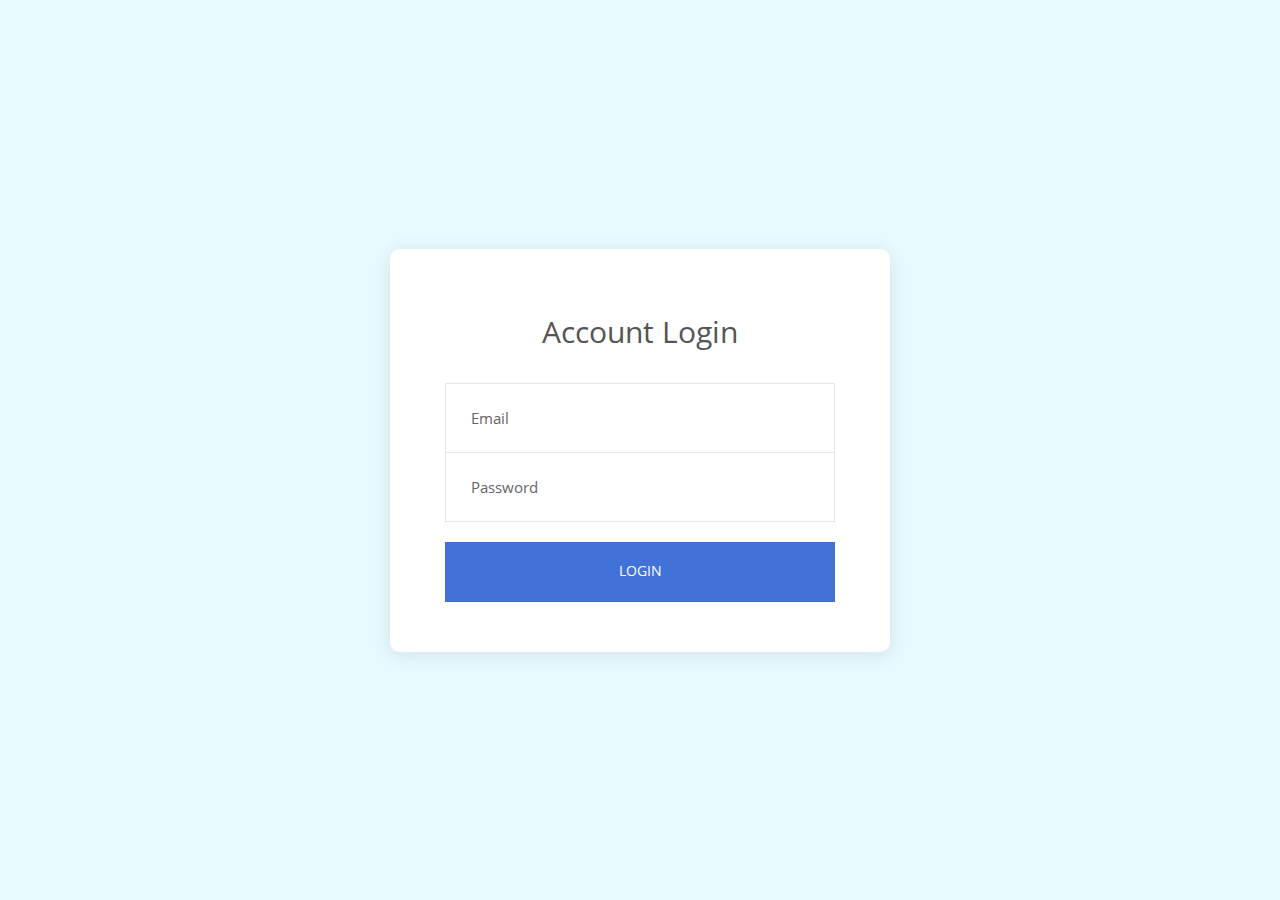
==== src/main/webapp/index.html @ 938eadf8 "login and display timetable  Initial commit" ====
<!DOCTYPE html>
<html lang="en">
<head>
	<title>Login V19</title>
	<meta charset="UTF-8">
	<meta name="viewport" content="width=device-width, initial-scale=1">
	<link rel="icon" type="image/png" href="assets/images/icons/favicon.ico"/>
	<link rel="stylesheet" type="text/css" href="assets/vendor/bootstrap/css/bootstrap.min.css">
<!--===============================================================================================-->
	<link rel="stylesheet" type="text/css" href="assets/fonts/font-awesome-4.7.0/css/font-awesome.min.css">
<!--===============================================================================================-->
	<link rel="stylesheet" type="text/css" href="assets/fonts/Linearicons-Free-v1.0.0/icon-font.min.css">
<!--===============================================================================================-->
	<link rel="stylesheet" type="text/css" href="assets/vendor/animate/animate.css">
<!--===============================================================================================-->	
	<link rel="stylesheet" type="text/css" href="assets/vendor/css-hamburgers/hamburgers.min.css">
<!--===============================================================================================-->
	<link rel="stylesheet" type="text/css" href="assets/vendor/animsition/css/animsition.min.css">
<!--===============================================================================================-->
	<link rel="stylesheet" type="text/css" href="assets/vendor/select2/select2.min.css">
<!--===============================================================================================-->	
	<link rel="stylesheet" type="text/css" href="assets/vendor/daterangepicker/daterangepicker.css">
<!--===============================================================================================-->
	<link rel="stylesheet" type="text/css" href="assets/css/util.css">
	<link rel="stylesheet" type="text/css" href="assets/css/main.css">
<!--===============================================================================================-->
</head>
<body>
	
	<div class="limiter">
		<div class="container-login100">
			<div class="wrap-login100 p-l-55 p-r-55 p-t-65 p-b-50">
				<form class="login100-form validate-form">
					<span class="login100-form-title p-b-33">
						Account Login
					</span>

					<div class="wrap-input100 validate-input" data-validate = "Valid email is required: ex@abc.xyz">
						<input class="input100" type="text" name="email" placeholder="Email">
						<span class="focus-input100-1"></span>
						<span class="focus-input100-2"></span>
					</div>

					<div class="wrap-input100 rs1 validate-input" data-validate="Password is required">
						<input class="input100" type="password" name="pass" placeholder="Password">
						<span class="focus-input100-1"></span>
						<span class="focus-input100-2"></span>
					</div>

					<div class="container-login100-form-btn m-t-20">
						<button class="login100-form-btn" onclick="verify()">
							login
						</button>
					</div>

<!--					<div class="text-center p-t-45 p-b-4">-->
<!--						<span class="txt1">-->
<!--							Forgot-->
<!--						</span>-->

<!--						<a href="#" class="txt2 hov1">-->
<!--							Username / Password?-->
<!--						</a>-->
<!--					</div>-->

<!--					<div class="text-center">-->
<!--						<span class="txt1">-->
<!--							Create an account?-->
<!--						</span>-->

<!--						<a href="#" class="txt2 hov1">-->
<!--							Sign up-->
<!--						</a>-->
<!--					</div>-->
				</form>
			</div>
		</div>
	</div>
	

	
	<script src="assets/vendor/jquery/jquery-3.2.1.min.js"></script>
	<script src="assets/vendor/animsition/js/animsition.min.js"></script>
	<script src="assets/vendor/bootstrap/js/popper.js"></script>
	<script src="assets/vendor/bootstrap/js/bootstrap.min.js"></script>
	<script src="assets/vendor/select2/select2.min.js"></script>
	<script src="assets/vendor/daterangepicker/moment.min.js"></script>
	<script src="assets/vendor/daterangepicker/daterangepicker.js"></script>
	<script src="assets/vendor/countdowntime/countdowntime.js"></script>

	<script src="assets/js/main.js"></script>
	<script src="assets/js/login-validation.js"></script>
</body>
</html>
---- src/main/webapp/assets/fonts/Linearicons-Free-v1.0.0/icon-font.min.css ----
/*
Linearicons Free v1.0.0 - https://linearicons.com/free
By Perxis - https://perxis.com
(c) 2014-2015 Perxis.com
License: https://linearicons.com/free/license
*/
@font-face{font-family:Linearicons-Free;src:url(https://cdn.linearicons.com/free/1.0.0/Linearicons-Free.eot);src:url(https://cdn.linearicons.com/free/1.0.0/Linearicons-Free.eot?#iefix) format('embedded-opentype'),url(https://cdn.linearicons.com/free/1.0.0/Linearicons-Free.woff2) format('woff2'),url(https://cdn.linearicons.com/free/1.0.0/Linearicons-Free.ttf) format('truetype'),url(https://cdn.linearicons.com/free/1.0.0/Linearicons-Free.woff) format('woff'),url(https://cdn.linearicons.com/free/1.0.0/Linearicons-Free.svg#Linearicons-Free) format('svg');font-weight:400;font-style:normal}.lnr{font-family:Linearicons-Free;speak:none;font-style:normal;font-weight:400;font-variant:normal;text-transform:none;line-height:1;-webkit-font-smoothing:antialiased;-moz-osx-font-smoothing:grayscale}.lnr-home:before{content:"\e800"}.lnr-apartment:before{content:"\e801"}.lnr-pencil:before{content:"\e802"}.lnr-magic-wand:before{content:"\e803"}.lnr-drop:before{content:"\e804"}.lnr-lighter:before{content:"\e805"}.lnr-poop:before{content:"\e806"}.lnr-sun:before{content:"\e807"}.lnr-moon:before{content:"\e808"}.lnr-cloud:before{content:"\e809"}.lnr-cloud-upload:before{content:"\e80a"}.lnr-cloud-download:before{content:"\e80b"}.lnr-cloud-sync:before{content:"\e80c"}.lnr-cloud-check:before{content:"\e80d"}.lnr-database:before{content:"\e80e"}.lnr-lock:before{content:"\e80f"}.lnr-cog:before{content:"\e810"}.lnr-trash:before{content:"\e811"}.lnr-dice:before{content:"\e812"}.lnr-heart:before{content:"\e813"}.lnr-star:before{content:"\e814"}.lnr-star-half:before{content:"\e815"}.lnr-star-empty:before{content:"\e816"}.lnr-flag:before{content:"\e817"}.lnr-envelope:before{content:"\e818"}.lnr-paperclip:before{content:"\e819"}.lnr-inbox:before{content:"\e81a"}.lnr-eye:before{content:"\e81b"}.lnr-printer:before{content:"\e81c"}.lnr-file-empty:before{content:"\e81d"}.lnr-file-add:before{content:"\e81e"}.lnr-enter:before{content:"\e81f"}.lnr-exit:before{content:"\e820"}.lnr-graduation-hat:before{content:"\e821"}.lnr-license:before{content:"\e822"}.lnr-music-note:before{content:"\e823"}.lnr-film-play:before{content:"\e824"}.lnr-camera-video:before{content:"\e825"}.lnr-camera:before{content:"\e826"}.lnr-picture:before{content:"\e827"}.lnr-book:before{content:"\e828"}.lnr-bookmark:before{content:"\e829"}.lnr-user:before{content:"\e82a"}.lnr-users:before{content:"\e82b"}.lnr-shirt:before{content:"\e82c"}.lnr-store:before{content:"\e82d"}.lnr-cart:before{content:"\e82e"}.lnr-tag:before{content:"\e82f"}.lnr-phone-handset:before{content:"\e830"}.lnr-phone:before{content:"\e831"}.lnr-pushpin:before{content:"\e832"}.lnr-map-marker:before{content:"\e833"}.lnr-map:before{content:"\e834"}.lnr-location:before{content:"\e835"}.lnr-calendar-full:before{content:"\e836"}.lnr-keyboard:before{content:"\e837"}.lnr-spell-check:before{content:"\e838"}.lnr-screen:before{content:"\e839"}.lnr-smartphone:before{content:"\e83a"}.lnr-tablet:before{content:"\e83b"}.lnr-laptop:before{content:"\e83c"}.lnr-laptop-phone:before{content:"\e83d"}.lnr-power-switch:before{content:"\e83e"}.lnr-bubble:before{content:"\e83f"}.lnr-heart-pulse:before{content:"\e840"}.lnr-construction:before{content:"\e841"}.lnr-pie-chart:before{content:"\e842"}.lnr-chart-bars:before{content:"\e843"}.lnr-gift:before{content:"\e844"}.lnr-diamond:before{content:"\e845"}.lnr-linearicons:before{content:"\e846"}.lnr-dinner:before{content:"\e847"}.lnr-coffee-cup:before{content:"\e848"}.lnr-leaf:before{content:"\e849"}.lnr-paw:before{content:"\e84a"}.lnr-rocket:before{content:"\e84b"}.lnr-briefcase:before{content:"\e84c"}.lnr-bus:before{content:"\e84d"}.lnr-car:before{content:"\e84e"}.lnr-train:before{content:"\e84f"}.lnr-bicycle:before{content:"\e850"}.lnr-wheelchair:before{content:"\e851"}.lnr-select:before{content:"\e852"}.lnr-earth:before{content:"\e853"}.lnr-smile:before{content:"\e854"}.lnr-sad:before{content:"\e855"}.lnr-neutral:before{content:"\e856"}.lnr-mustache:before{content:"\e857"}.lnr-alarm:before{content:"\e858"}.lnr-bullhorn:before{content:"\e859"}.lnr-volume-high:before{content:"\e85a"}.lnr-volume-medium:before{content:"\e85b"}.lnr-volume-low:before{content:"\e85c"}.lnr-volume:before{content:"\e85d"}.lnr-mic:before{content:"\e85e"}.lnr-hourglass:before{content:"\e85f"}.lnr-undo:before{content:"\e860"}.lnr-redo:before{content:"\e861"}.lnr-sync:before{content:"\e862"}.lnr-history:before{content:"\e863"}.lnr-clock:before{content:"\e864"}.lnr-download:before{content:"\e865"}.lnr-upload:before{content:"\e866"}.lnr-enter-down:before{content:"\e867"}.lnr-exit-up:before{content:"\e868"}.lnr-bug:before{content:"\e869"}.lnr-code:before{content:"\e86a"}.lnr-link:before{content:"\e86b"}.lnr-unlink:before{content:"\e86c"}.lnr-thumbs-up:before{content:"\e86d"}.lnr-thumbs-down:before{content:"\e86e"}.lnr-magnifier:before{content:"\e86f"}.lnr-cross:before{content:"\e870"}.lnr-menu:before{content:"\e871"}.lnr-list:before{content:"\e872"}.lnr-chevron-up:before{content:"\e873"}.lnr-chevron-down:before{content:"\e874"}.lnr-chevron-left:before{content:"\e875"}.lnr-chevron-right:before{content:"\e876"}.lnr-arrow-up:before{content:"\e877"}.lnr-arrow-down:before{content:"\e878"}.lnr-arrow-left:before{content:"\e879"}.lnr-arrow-right:before{content:"\e87a"}.lnr-move:before{content:"\e87b"}.lnr-warning:before{content:"\e87c"}.lnr-question-circle:before{content:"\e87d"}.lnr-menu-circle:before{content:"\e87e"}.lnr-checkmark-circle:before{content:"\e87f"}.lnr-cross-circle:before{content:"\e880"}.lnr-plus-circle:before{content:"\e881"}.lnr-circle-minus:before{content:"\e882"}.lnr-arrow-up-circle:before{content:"\e883"}.lnr-arrow-down-circle:before{content:"\e884"}.lnr-arrow-left-circle:before{content:"\e885"}.lnr-arrow-right-circle:before{content:"\e886"}.lnr-chevron-up-circle:before{content:"\e887"}.lnr-chevron-down-circle:before{content:"\e888"}.lnr-chevron-left-circle:before{content:"\e889"}.lnr-chevron-right-circle:before{content:"\e88a"}.lnr-crop:before{content:"\e88b"}.lnr-frame-expand:before{content:"\e88c"}.lnr-frame-contract:before{content:"\e88d"}.lnr-layers:before{content:"\e88e"}.lnr-funnel:before{content:"\e88f"}.lnr-text-format:before{content:"\e890"}.lnr-text-format-remove:before{content:"\e891"}.lnr-text-size:before{content:"\e892"}.lnr-bold:before{content:"\e893"}.lnr-italic:before{content:"\e894"}.lnr-underline:before{content:"\e895"}.lnr-strikethrough:before{content:"\e896"}.lnr-highlight:before{content:"\e897"}.lnr-text-align-left:before{content:"\e898"}.lnr-text-align-center:before{content:"\e899"}.lnr-text-align-right:before{content:"\e89a"}.lnr-text-align-justify:before{content:"\e89b"}.lnr-line-spacing:before{content:"\e89c"}.lnr-indent-increase:before{content:"\e89d"}.lnr-indent-decrease:before{content:"\e89e"}.lnr-pilcrow:before{content:"\e89f"}.lnr-direction-ltr:before{content:"\e8a0"}.lnr-direction-rtl:before{content:"\e8a1"}.lnr-page-break:before{content:"\e8a2"}.lnr-sort-alpha-asc:before{content:"\e8a3"}.lnr-sort-amount-asc:before{content:"\e8a4"}.lnr-hand:before{content:"\e8a5"}.lnr-pointer-up:before{content:"\e8a6"}.lnr-pointer-right:before{content:"\e8a7"}.lnr-pointer-down:before{content:"\e8a8"}.lnr-pointer-left:before{content:"\e8a9"}
---- src/main/webapp/assets/vendor/css-hamburgers/hamburgers.min.css ----
/*!
 * Hamburgers
 * @description Tasty CSS-animated hamburgers
 * @author Jonathan Suh @jonsuh
 * @site https://jonsuh.com/hamburgers
 * @link https://github.com/jonsuh/hamburgers
 */.hamburger{font:inherit;display:inline-block;overflow:visible;margin:0;padding:15px;cursor:pointer;transition-timing-function:linear;transition-duration:.15s;transition-property:opacity,filter;text-transform:none;color:inherit;border:0;background-color:transparent}.hamburger:hover{opacity:.7}.hamburger-box{position:relative;display:inline-block;width:40px;height:24px}.hamburger-inner{top:50%;display:block;margin-top:-2px}.hamburger-inner,.hamburger-inner:after,.hamburger-inner:before{position:absolute;width:40px;height:4px;transition-timing-function:ease;transition-duration:.15s;transition-property:transform;border-radius:4px;background-color:#000}.hamburger-inner:after,.hamburger-inner:before{display:block;content:''}.hamburger-inner:before{top:-10px}.hamburger-inner:after{bottom:-10px}.hamburger--3dx .hamburger-box{perspective:80px}.hamburger--3dx .hamburger-inner{transition:transform .2s cubic-bezier(.645,.045,.355,1),background-color 0s cubic-bezier(.645,.045,.355,1) .1s}.hamburger--3dx .hamburger-inner:after,.hamburger--3dx .hamburger-inner:before{transition:transform 0s cubic-bezier(.645,.045,.355,1) .1s}.hamburger--3dx.is-active .hamburger-inner{transform:rotateY(180deg);background-color:transparent}.hamburger--3dx.is-active .hamburger-inner:before{transform:translate3d(0,10px,0) rotate(45deg)}.hamburger--3dx.is-active .hamburger-inner:after{transform:translate3d(0,-10px,0) rotate(-45deg)}.hamburger--3dx-r .hamburger-box{perspective:80px}.hamburger--3dx-r .hamburger-inner{transition:transform .2s cubic-bezier(.645,.045,.355,1),background-color 0s cubic-bezier(.645,.045,.355,1) .1s}.hamburger--3dx-r .hamburger-inner:after,.hamburger--3dx-r .hamburger-inner:before{transition:transform 0s cubic-bezier(.645,.045,.355,1) .1s}.hamburger--3dx-r.is-active .hamburger-inner{transform:rotateY(-180deg);background-color:transparent}.hamburger--3dx-r.is-active .hamburger-inner:before{transform:translate3d(0,10px,0) rotate(45deg)}.hamburger--3dx-r.is-active .hamburger-inner:after{transform:translate3d(0,-10px,0) rotate(-45deg)}.hamburger--3dy .hamburger-box{perspective:80px}.hamburger--3dy .hamburger-inner{transition:transform .2s cubic-bezier(.645,.045,.355,1),background-color 0s cubic-bezier(.645,.045,.355,1) .1s}.hamburger--3dy .hamburger-inner:after,.hamburger--3dy .hamburger-inner:before{transition:transform 0s cubic-bezier(.645,.045,.355,1) .1s}.hamburger--3dy.is-active .hamburger-inner{transform:rotateX(-180deg);background-color:transparent}.hamburger--3dy.is-active .hamburger-inner:before{transform:translate3d(0,10px,0) rotate(45deg)}.hamburger--3dy.is-active .hamburger-inner:after{transform:translate3d(0,-10px,0) rotate(-45deg)}.hamburger--3dy-r .hamburger-box{perspective:80px}.hamburger--3dy-r .hamburger-inner{transition:transform .2s cubic-bezier(.645,.045,.355,1),background-color 0s cubic-bezier(.645,.045,.355,1) .1s}.hamburger--3dy-r .hamburger-inner:after,.hamburger--3dy-r .hamburger-inner:before{transition:transform 0s cubic-bezier(.645,.045,.355,1) .1s}.hamburger--3dy-r.is-active .hamburger-inner{transform:rotateX(180deg);background-color:transparent}.hamburger--3dy-r.is-active .hamburger-inner:before{transform:translate3d(0,10px,0) rotate(45deg)}.hamburger--3dy-r.is-active .hamburger-inner:after{transform:translate3d(0,-10px,0) rotate(-45deg)}.hamburger--arrow.is-active .hamburger-inner:before{transform:translate3d(-8px,0,0) rotate(-45deg) scaleX(.7)}.hamburger--arrow.is-active .hamburger-inner:after{transform:translate3d(-8px,0,0) rotate(45deg) scaleX(.7)}.hamburger--arrow-r.is-active .hamburger-inner:before{transform:translate3d(8px,0,0) rotate(45deg) scaleX(.7)}.hamburger--arrow-r.is-active .hamburger-inner:after{transform:translate3d(8px,0,0) rotate(-45deg) scaleX(.7)}.hamburger--arrowalt .hamburger-inner:before{transition:top .1s ease .15s,transform .15s cubic-bezier(.165,.84,.44,1)}.hamburger--arrowalt .hamburger-inner:after{transition:bottom .1s ease .15s,transform .15s cubic-bezier(.165,.84,.44,1)}.hamburger--arrowalt.is-active .hamburger-inner:before{top:0;transition:top .1s ease,transform .15s cubic-bezier(.895,.03,.685,.22) .1s;transform:translate3d(-8px,-10px,0) rotate(-45deg) scaleX(.7)}.hamburger--arrowalt.is-active .hamburger-inner:after{bottom:0;transition:bottom .1s ease,transform .15s cubic-bezier(.895,.03,.685,.22) .1s;transform:translate3d(-8px,10px,0) rotate(45deg) scaleX(.7)}.hamburger--arrowalt-r .hamburger-inner:before{transition:top .1s ease .15s,transform .15s cubic-bezier(.165,.84,.44,1)}.hamburger--arrowalt-r .hamburger-inner:after{transition:bottom .1s ease .15s,transform .15s cubic-bezier(.165,.84,.44,1)}.hamburger--arrowalt-r.is-active .hamburger-inner:before{top:0;transition:top .1s ease,transform .15s cubic-bezier(.895,.03,.685,.22) .1s;transform:translate3d(8px,-10px,0) rotate(45deg) scaleX(.7)}.hamburger--arrowalt-r.is-active .hamburger-inner:after{bottom:0;transition:bottom .1s ease,transform .15s cubic-bezier(.895,.03,.685,.22) .1s;transform:translate3d(8px,10px,0) rotate(-45deg) scaleX(.7)}.hamburger--boring .hamburger-inner,.hamburger--boring .hamburger-inner:after,.hamburger--boring .hamburger-inner:before{transition-property:none}.hamburger--boring.is-active .hamburger-inner{transform:rotate(45deg)}.hamburger--boring.is-active .hamburger-inner:before{top:0;opacity:0}.hamburger--boring.is-active .hamburger-inner:after{bottom:0;transform:rotate(-90deg)}.hamburger--collapse .hamburger-inner{top:auto;bottom:0;transition-delay:.15s;transition-timing-function:cubic-bezier(.55,.055,.675,.19);transition-duration:.15s}.hamburger--collapse .hamburger-inner:after{top:-20px;transition:top .3s cubic-bezier(.33333,.66667,.66667,1) .3s,opacity .1s linear}.hamburger--collapse .hamburger-inner:before{transition:top .12s cubic-bezier(.33333,.66667,.66667,1) .3s,transform .15s cubic-bezier(.55,.055,.675,.19)}.hamburger--collapse.is-active .hamburger-inner{transition-delay:.32s;transition-timing-function:cubic-bezier(.215,.61,.355,1);transform:translate3d(0,-10px,0) rotate(-45deg)}.hamburger--collapse.is-active .hamburger-inner:after{top:0;transition:top .3s cubic-bezier(.33333,0,.66667,.33333),opacity .1s linear .27s;opacity:0}.hamburger--collapse.is-active .hamburger-inner:before{top:0;transition:top .12s cubic-bezier(.33333,0,.66667,.33333) .18s,transform .15s cubic-bezier(.215,.61,.355,1) .42s;transform:rotate(-90deg)}.hamburger--collapse-r .hamburger-inner{top:auto;bottom:0;transition-delay:.15s;transition-timing-function:cubic-bezier(.55,.055,.675,.19);transition-duration:.15s}.hamburger--collapse-r .hamburger-inner:after{top:-20px;transition:top .3s cubic-bezier(.33333,.66667,.66667,1) .3s,opacity .1s linear}.hamburger--collapse-r .hamburger-inner:before{transition:top .12s cubic-bezier(.33333,.66667,.66667,1) .3s,transform .15s cubic-bezier(.55,.055,.675,.19)}.hamburger--collapse-r.is-active .hamburger-inner{transition-delay:.32s;transition-timing-function:cubic-bezier(.215,.61,.355,1);transform:translate3d(0,-10px,0) rotate(45deg)}.hamburger--collapse-r.is-active .hamburger-inner:after{top:0;transition:top .3s cubic-bezier(.33333,0,.66667,.33333),opacity .1s linear .27s;opacity:0}.hamburger--collapse-r.is-active .hamburger-inner:before{top:0;transition:top .12s cubic-bezier(.33333,0,.66667,.33333) .18s,transform .15s cubic-bezier(.215,.61,.355,1) .42s;transform:rotate(90deg)}.hamburger--elastic .hamburger-inner{top:2px;transition-timing-function:cubic-bezier(.68,-.55,.265,1.55);transition-duration:.4s}.hamburger--elastic .hamburger-inner:before{top:10px;transition:opacity .15s ease .4s}.hamburger--elastic .hamburger-inner:after{top:20px;transition:transform .4s cubic-bezier(.68,-.55,.265,1.55)}.hamburger--elastic.is-active .hamburger-inner{transition-delay:.1s;transform:translate3d(0,10px,0) rotate(135deg)}.hamburger--elastic.is-active .hamburger-inner:before{transition-delay:0s;opacity:0}.hamburger--elastic.is-active .hamburger-inner:after{transition-delay:.1s;transform:translate3d(0,-20px,0) rotate(-270deg)}.hamburger--elastic-r .hamburger-inner{top:2px;transition-timing-function:cubic-bezier(.68,-.55,.265,1.55);transition-duration:.4s}.hamburger--elastic-r .hamburger-inner:before{top:10px;transition:opacity .15s ease .4s}.hamburger--elastic-r .hamburger-inner:after{top:20px;transition:transform .4s cubic-bezier(.68,-.55,.265,1.55)}.hamburger--elastic-r.is-active .hamburger-inner{transition-delay:.1s;transform:translate3d(0,10px,0) rotate(-135deg)}.hamburger--elastic-r.is-active .hamburger-inner:before{transition-delay:0s;opacity:0}.hamburger--elastic-r.is-active .hamburger-inner:after{transition-delay:.1s;transform:translate3d(0,-20px,0) rotate(270deg)}.hamburger--emphatic{overflow:hidden}.hamburger--emphatic .hamburger-inner{transition:background-color .2s ease-in .25s}.hamburger--emphatic .hamburger-inner:before{left:0;transition:transform .2s cubic-bezier(.6,.04,.98,.335),top .05s linear .2s,left .2s ease-in .25s}.hamburger--emphatic .hamburger-inner:after{top:10px;right:0;transition:transform .2s cubic-bezier(.6,.04,.98,.335),top .05s linear .2s,right .2s ease-in .25s}.hamburger--emphatic.is-active .hamburger-inner{transition-delay:0s;transition-timing-function:ease-out;background-color:transparent}.hamburger--emphatic.is-active .hamburger-inner:before{top:-80px;left:-80px;transition:left .2s ease-out,top .05s linear .2s,transform .2s cubic-bezier(.075,.82,.165,1) .25s;transform:translate3d(80px,80px,0) rotate(45deg)}.hamburger--emphatic.is-active .hamburger-inner:after{top:-80px;right:-80px;transition:right .2s ease-out,top .05s linear .2s,transform .2s cubic-bezier(.075,.82,.165,1) .25s;transform:translate3d(-80px,80px,0) rotate(-45deg)}.hamburger--emphatic-r{overflow:hidden}.hamburger--emphatic-r .hamburger-inner{transition:background-color .2s ease-in .25s}.hamburger--emphatic-r .hamburger-inner:before{left:0;transition:transform .2s cubic-bezier(.6,.04,.98,.335),top .05s linear .2s,left .2s ease-in .25s}.hamburger--emphatic-r .hamburger-inner:after{top:10px;right:0;transition:transform .2s cubic-bezier(.6,.04,.98,.335),top .05s linear .2s,right .2s ease-in .25s}.hamburger--emphatic-r.is-active .hamburger-inner{transition-delay:0s;transition-timing-function:ease-out;background-color:transparent}.hamburger--emphatic-r.is-active .hamburger-inner:before{top:80px;left:-80px;transition:left .2s ease-out,top .05s linear .2s,transform .2s cubic-bezier(.075,.82,.165,1) .25s;transform:translate3d(80px,-80px,0) rotate(-45deg)}.hamburger--emphatic-r.is-active .hamburger-inner:after{top:80px;right:-80px;transition:right .2s ease-out,top .05s linear .2s,transform .2s cubic-bezier(.075,.82,.165,1) .25s;transform:translate3d(-80px,-80px,0) rotate(45deg)}.hamburger--slider .hamburger-inner{top:2px}.hamburger--slider .hamburger-inner:before{top:10px;transition-timing-function:ease;transition-duration:.2s;transition-property:transform,opacity}.hamburger--slider .hamburger-inner:after{top:20px}.hamburger--slider.is-active .hamburger-inner{transform:translate3d(0,10px,0) rotate(45deg)}.hamburger--slider.is-active .hamburger-inner:before{transform:rotate(-45deg) translate3d(-5.71429px,-6px,0);opacity:0}.hamburger--slider.is-active .hamburger-inner:after{transform:translate3d(0,-20px,0) rotate(-90deg)}.hamburger--slider-r .hamburger-inner{top:2px}.hamburger--slider-r .hamburger-inner:before{top:10px;transition-timing-function:ease;transition-duration:.2s;transition-property:transform,opacity}.hamburger--slider-r .hamburger-inner:after{top:20px}.hamburger--slider-r.is-active .hamburger-inner{transform:translate3d(0,10px,0) rotate(-45deg)}.hamburger--slider-r.is-active .hamburger-inner:before{transform:rotate(45deg) translate3d(5.71429px,-6px,0);opacity:0}.hamburger--slider-r.is-active .hamburger-inner:after{transform:translate3d(0,-20px,0) rotate(90deg)}.hamburger--spring .hamburger-inner{top:2px;transition:background-color 0s linear .15s}.hamburger--spring .hamburger-inner:before{top:10px;transition:top .12s cubic-bezier(.33333,.66667,.66667,1) .3s,transform .15s cubic-bezier(.55,.055,.675,.19)}.hamburger--spring .hamburger-inner:after{top:20px;transition:top .3s cubic-bezier(.33333,.66667,.66667,1) .3s,transform .15s cubic-bezier(.55,.055,.675,.19)}.hamburger--spring.is-active .hamburger-inner{transition-delay:.32s;background-color:transparent}.hamburger--spring.is-active .hamburger-inner:before{top:0;transition:top .12s cubic-bezier(.33333,0,.66667,.33333) .18s,transform .15s cubic-bezier(.215,.61,.355,1) .32s;transform:translate3d(0,10px,0) rotate(45deg)}.hamburger--spring.is-active .hamburger-inner:after{top:0;transition:top .3s cubic-bezier(.33333,0,.66667,.33333),transform .15s cubic-bezier(.215,.61,.355,1) .32s;transform:translate3d(0,10px,0) rotate(-45deg)}.hamburger--spring-r .hamburger-inner{top:auto;bottom:0;transition-delay:0s;transition-timing-function:cubic-bezier(.55,.055,.675,.19);transition-duration:.15s}.hamburger--spring-r .hamburger-inner:after{top:-20px;transition:top .3s cubic-bezier(.33333,.66667,.66667,1) .3s,opacity 0s linear}.hamburger--spring-r .hamburger-inner:before{transition:top .12s cubic-bezier(.33333,.66667,.66667,1) .3s,transform .15s cubic-bezier(.55,.055,.675,.19)}.hamburger--spring-r.is-active .hamburger-inner{transition-delay:.32s;transition-timing-function:cubic-bezier(.215,.61,.355,1);transform:translate3d(0,-10px,0) rotate(-45deg)}.hamburger--spring-r.is-active .hamburger-inner:after{top:0;transition:top .3s cubic-bezier(.33333,0,.66667,.33333),opacity 0s linear .32s;opacity:0}.hamburger--spring-r.is-active .hamburger-inner:before{top:0;transition:top .12s cubic-bezier(.33333,0,.66667,.33333) .18s,transform .15s cubic-bezier(.215,.61,.355,1) .32s;transform:rotate(90deg)}.hamburger--stand .hamburger-inner{transition:transform .1s cubic-bezier(.55,.055,.675,.19) .22s,background-color 0s linear .1s}.hamburger--stand .hamburger-inner:before{transition:top .1s ease-in .1s,transform .1s cubic-bezier(.55,.055,.675,.19) 0s}.hamburger--stand .hamburger-inner:after{transition:bottom .1s ease-in .1s,transform .1s cubic-bezier(.55,.055,.675,.19) 0s}.hamburger--stand.is-active .hamburger-inner{transition:transform .1s cubic-bezier(.215,.61,.355,1) 0s,background-color 0s linear .22s;transform:rotate(90deg);background-color:transparent}.hamburger--stand.is-active .hamburger-inner:before{top:0;transition:top .1s ease-out .12s,transform .1s cubic-bezier(.215,.61,.355,1) .22s;transform:rotate(-45deg)}.hamburger--stand.is-active .hamburger-inner:after{bottom:0;transition:bottom .1s ease-out .12s,transform .1s cubic-bezier(.215,.61,.355,1) .22s;transform:rotate(45deg)}.hamburger--stand-r .hamburger-inner{transition:transform .1s cubic-bezier(.55,.055,.675,.19) .22s,background-color 0s linear .1s}.hamburger--stand-r .hamburger-inner:before{transition:top .1s ease-in .1s,transform .1s cubic-bezier(.55,.055,.675,.19) 0s}.hamburger--stand-r .hamburger-inner:after{transition:bottom .1s ease-in .1s,transform .1s cubic-bezier(.55,.055,.675,.19) 0s}.hamburger--stand-r.is-active .hamburger-inner{transition:transform .1s cubic-bezier(.215,.61,.355,1) 0s,background-color 0s linear .22s;transform:rotate(-90deg);background-color:transparent}.hamburger--stand-r.is-active .hamburger-inner:before{top:0;transition:top .1s ease-out .12s,transform .1s cubic-bezier(.215,.61,.355,1) .22s;transform:rotate(-45deg)}.hamburger--stand-r.is-active .hamburger-inner:after{bottom:0;transition:bottom .1s ease-out .12s,transform .1s cubic-bezier(.215,.61,.355,1) .22s;transform:rotate(45deg)}.hamburger--spin .hamburger-inner{transition-timing-function:cubic-bezier(.55,.055,.675,.19);transition-duration:.3s}.hamburger--spin .hamburger-inner:before{transition:top .1s ease-in .34s,opacity .1s ease-in}.hamburger--spin .hamburger-inner:after{transition:bottom .1s ease-in .34s,transform .3s cubic-bezier(.55,.055,.675,.19)}.hamburger--spin.is-active .hamburger-inner{transition-delay:.14s;transition-timing-function:cubic-bezier(.215,.61,.355,1);transform:rotate(225deg)}.hamburger--spin.is-active .hamburger-inner:before{top:0;transition:top .1s ease-out,opacity .1s ease-out .14s;opacity:0}.hamburger--spin.is-active .hamburger-inner:after{bottom:0;transition:bottom .1s ease-out,transform .3s cubic-bezier(.215,.61,.355,1) .14s;transform:rotate(-90deg)}.hamburger--spin-r .hamburger-inner{transition-timing-function:cubic-bezier(.55,.055,.675,.19);transition-duration:.3s}.hamburger--spin-r .hamburger-inner:before{transition:top .1s ease-in .34s,opacity .1s ease-in}.hamburger--spin-r .hamburger-inner:after{transition:bottom .1s ease-in .34s,transform .3s cubic-bezier(.55,.055,.675,.19)}.hamburger--spin-r.is-active .hamburger-inner{transition-delay:.14s;transition-timing-function:cubic-bezier(.215,.61,.355,1);transform:rotate(-225deg)}.hamburger--spin-r.is-active .hamburger-inner:before{top:0;transition:top .1s ease-out,opacity .1s ease-out .14s;opacity:0}.hamburger--spin-r.is-active .hamburger-inner:after{bottom:0;transition:bottom .1s ease-out,transform .3s cubic-bezier(.215,.61,.355,1) .14s;transform:rotate(90deg)}.hamburger--squeeze .hamburger-inner{transition-timing-function:cubic-bezier(.55,.055,.675,.19);transition-duration:.1s}.hamburger--squeeze .hamburger-inner:before{transition:top .1s ease .14s,opacity .1s ease}.hamburger--squeeze .hamburger-inner:after{transition:bottom .1s ease .14s,transform .1s cubic-bezier(.55,.055,.675,.19)}.hamburger--squeeze.is-active .hamburger-inner{transition-delay:.14s;transition-timing-function:cubic-bezier(.215,.61,.355,1);transform:rotate(45deg)}.hamburger--squeeze.is-active .hamburger-inner:before{top:0;transition:top .1s ease,opacity .1s ease .14s;opacity:0}.hamburger--squeeze.is-active .hamburger-inner:after{bottom:0;transition:bottom .1s ease,transform .1s cubic-bezier(.215,.61,.355,1) .14s;transform:rotate(-90deg)}.hamburger--vortex .hamburger-inner{transition-timing-function:cubic-bezier(.19,1,.22,1);transition-duration:.3s}.hamburger--vortex .hamburger-inner:after,.hamburger--vortex .hamburger-inner:before{transition-delay:.1s;transition-timing-function:linear;transition-duration:0s}.hamburger--vortex .hamburger-inner:before{transition-property:top,opacity}.hamburger--vortex .hamburger-inner:after{transition-property:bottom,transform}.hamburger--vortex.is-active .hamburger-inner{transition-timing-function:cubic-bezier(.19,1,.22,1);transform:rotate(765deg)}.hamburger--vortex.is-active .hamburger-inner:after,.hamburger--vortex.is-active .hamburger-inner:before{transition-delay:0s}.hamburger--vortex.is-active .hamburger-inner:before{top:0;opacity:0}.hamburger--vortex.is-active .hamburger-inner:after{bottom:0;transform:rotate(90deg)}.hamburger--vortex-r .hamburger-inner{transition-timing-function:cubic-bezier(.19,1,.22,1);transition-duration:.3s}.hamburger--vortex-r .hamburger-inner:after,.hamburger--vortex-r .hamburger-inner:before{transition-delay:.1s;transition-timing-function:linear;transition-duration:0s}.hamburger--vortex-r .hamburger-inner:before{transition-property:top,opacity}.hamburger--vortex-r .hamburger-inner:after{transition-property:bottom,transform}.hamburger--vortex-r.is-active .hamburger-inner{transition-timing-function:cubic-bezier(.19,1,.22,1);transform:rotate(-765deg)}.hamburger--vortex-r.is-active .hamburger-inner:after,.hamburger--vortex-r.is-active .hamburger-inner:before{transition-delay:0s}.hamburger--vortex-r.is-active .hamburger-inner:before{top:0;opacity:0}.hamburger--vortex-r.is-active .hamburger-inner:after{bottom:0;transform:rotate(-90deg)}
---- src/main/webapp/assets/vendor/daterangepicker/daterangepicker.css ----
.daterangepicker {
  position: absolute;
  color: inherit;
  background-color: #fff;
  border-radius: 4px;
  width: 278px;
  padding: 4px;
  margin-top: 1px;
  top: 100px;
  left: 20px;
  /* Calendars */ }
  .daterangepicker:before, .daterangepicker:after {
    position: absolute;
    display: inline-block;
    border-bottom-color: rgba(0, 0, 0, 0.2);
    content: ''; }
  .daterangepicker:before {
    top: -7px;
    border-right: 7px solid transparent;
    border-left: 7px solid transparent;
    border-bottom: 7px solid #ccc; }
  .daterangepicker:after {
    top: -6px;
    border-right: 6px solid transparent;
    border-bottom: 6px solid #fff;
    border-left: 6px solid transparent; }
  .daterangepicker.opensleft:before {
    right: 9px; }
  .daterangepicker.opensleft:after {
    right: 10px; }
  .daterangepicker.openscenter:before {
    left: 0;
    right: 0;
    width: 0;
    margin-left: auto;
    margin-right: auto; }
  .daterangepicker.openscenter:after {
    left: 0;
    right: 0;
    width: 0;
    margin-left: auto;
    margin-right: auto; }
  .daterangepicker.opensright:before {
    left: 9px; }
  .daterangepicker.opensright:after {
    left: 10px; }
  .daterangepicker.dropup {
    margin-top: -5px; }
    .daterangepicker.dropup:before {
      top: initial;
      bottom: -7px;
      border-bottom: initial;
      border-top: 7px solid #ccc; }
    .daterangepicker.dropup:after {
      top: initial;
      bottom: -6px;
      border-bottom: initial;
      border-top: 6px solid #fff; }
  .daterangepicker.dropdown-menu {
    max-width: none;
    z-index: 3001; }
  .daterangepicker.single .ranges, .daterangepicker.single .calendar {
    float: none; }
  .daterangepicker.show-calendar .calendar {
    display: block; }
  .daterangepicker .calendar {
    display: none;
    max-width: 270px;
    margin: 4px; }
    .daterangepicker .calendar.single .calendar-table {
      border: none; }
    .daterangepicker .calendar th, .daterangepicker .calendar td {
      white-space: nowrap;
      text-align: center;
      min-width: 32px; }
  .daterangepicker .calendar-table {
    border: 1px solid #fff;
    padding: 4px;
    border-radius: 4px;
    background-color: #fff; }
  .daterangepicker table {
    width: 100%;
    margin: 0; }
  .daterangepicker td, .daterangepicker th {
    text-align: center;
    width: 20px;
    height: 20px;
    border-radius: 4px;
    border: 1px solid transparent;
    white-space: nowrap;
    cursor: pointer; }
    .daterangepicker td.available:hover, .daterangepicker th.available:hover {
      background-color: #eee;
      border-color: transparent;
      color: inherit; }
    .daterangepicker td.week, .daterangepicker th.week {
      font-size: 80%;
      color: #ccc; }
  .daterangepicker td.off, .daterangepicker td.off.in-range, .daterangepicker td.off.start-date, .daterangepicker td.off.end-date {
    background-color: #fff;
    border-color: transparent;
    color: #999; }
  .daterangepicker td.in-range {
    background-color: #ebf4f8;
    border-color: transparent;
    color: #000;
    border-radius: 0; }
  .daterangepicker td.start-date {
    border-radius: 4px 0 0 4px; }
  .daterangepicker td.end-date {
    border-radius: 0 4px 4px 0; }
  .daterangepicker td.start-date.end-date {
    border-radius: 4px; }
  .daterangepicker td.active, .daterangepicker td.active:hover {
    background-color: #357ebd;
    border-color: transparent;
    color: #fff; }
  .daterangepicker th.month {
    width: auto; }
  .daterangepicker td.disabled, .daterangepicker option.disabled {
    color: #999;
    cursor: not-allowed;
    text-decoration: line-through; }
  .daterangepicker select.monthselect, .daterangepicker select.yearselect {
    font-size: 12px;
    padding: 1px;
    height: auto;
    margin: 0;
    cursor: default; }
  .daterangepicker select.monthselect {
    margin-right: 2%;
    width: 56%; }
  .daterangepicker select.yearselect {
    width: 40%; }
  .daterangepicker select.hourselect, .daterangepicker select.minuteselect, .daterangepicker select.secondselect, .daterangepicker select.ampmselect {
    width: 50px;
    margin-bottom: 0; }
  .daterangepicker .input-mini {
    border: 1px solid #ccc;
    border-radius: 4px;
    color: #555;
    height: 30px;
    line-height: 30px;
    display: block;
    vertical-align: middle;
    margin: 0 0 5px 0;
    padding: 0 6px 0 28px;
    width: 100%; }
    .daterangepicker .input-mini.active {
      border: 1px solid #08c;
      border-radius: 4px; }
  .daterangepicker .daterangepicker_input {
    position: relative; }
    .daterangepicker .daterangepicker_input i {
      position: absolute;
      left: 8px;
      top: 8px; }
  .daterangepicker.rtl .input-mini {
    padding-right: 28px;
    padding-left: 6px; }
  .daterangepicker.rtl .daterangepicker_input i {
    left: auto;
    right: 8px; }
  .daterangepicker .calendar-time {
    text-align: center;
    margin: 5px auto;
    line-height: 30px;
    position: relative;
    padding-left: 28px; }
    .daterangepicker .calendar-time select.disabled {
      color: #ccc;
      cursor: not-allowed; }

.ranges {
  font-size: 11px;
  float: none;
  margin: 4px;
  text-align: left; }
  .ranges ul {
    list-style: none;
    margin: 0 auto;
    padding: 0;
    width: 100%; }
  .ranges li {
    font-size: 13px;
    background-color: #f5f5f5;
    border: 1px solid #f5f5f5;
    border-radius: 4px;
    color: #08c;
    padding: 3px 12px;
    margin-bottom: 8px;
    cursor: pointer; }
    .ranges li:hover {
      background-color: #08c;
      border: 1px solid #08c;
      color: #fff; }
    .ranges li.active {
      background-color: #08c;
      border: 1px solid #08c;
      color: #fff; }

/*  Larger Screen Styling */
@media (min-width: 564px) {
  .daterangepicker {
    width: auto; }
    .daterangepicker .ranges ul {
      width: 160px; }
    .daterangepicker.single .ranges ul {
      width: 100%; }
    .daterangepicker.single .calendar.left {
      clear: none; }
    .daterangepicker.single.ltr .ranges, .daterangepicker.single.ltr .calendar {
      float: left; }
    .daterangepicker.single.rtl .ranges, .daterangepicker.single.rtl .calendar {
      float: right; }
    .daterangepicker.ltr {
      direction: ltr;
      text-align: left; }
      .daterangepicker.ltr .calendar.left {
        clear: left;
        margin-right: 0; }
        .daterangepicker.ltr .calendar.left .calendar-table {
          border-right: none;
          border-top-right-radius: 0;
          border-bottom-right-radius: 0; }
      .daterangepicker.ltr .calendar.right {
        margin-left: 0; }
        .daterangepicker.ltr .calendar.right .calendar-table {
          border-left: none;
          border-top-left-radius: 0;
          border-bottom-left-radius: 0; }
      .daterangepicker.ltr .left .daterangepicker_input {
        padding-right: 12px; }
      .daterangepicker.ltr .calendar.left .calendar-table {
        padding-right: 12px; }
      .daterangepicker.ltr .ranges, .daterangepicker.ltr .calendar {
        float: left; }
    .daterangepicker.rtl {
      direction: rtl;
      text-align: right; }
      .daterangepicker.rtl .calendar.left {
        clear: right;
        margin-left: 0; }
        .daterangepicker.rtl .calendar.left .calendar-table {
          border-left: none;
          border-top-left-radius: 0;
          border-bottom-left-radius: 0; }
      .daterangepicker.rtl .calendar.right {
        margin-right: 0; }
        .daterangepicker.rtl .calendar.right .calendar-table {
          border-right: none;
          border-top-right-radius: 0;
          border-bottom-right-radius: 0; }
      .daterangepicker.rtl .left .daterangepicker_input {
        padding-left: 12px; }
      .daterangepicker.rtl .calendar.left .calendar-table {
        padding-left: 12px; }
      .daterangepicker.rtl .ranges, .daterangepicker.rtl .calendar {
        text-align: right;
        float: right; } }
@media (min-width: 730px) {
  .daterangepicker .ranges {
    width: auto; }
  .daterangepicker.ltr .ranges {
    float: left; }
  .daterangepicker.rtl .ranges {
    float: right; }
  .daterangepicker .calendar.left {
    clear: none !important; } }
---- src/main/webapp/assets/css/util.css ----
/*[ FONT SIZE ]
///////////////////////////////////////////////////////////
*/
.fs-1 {font-size: 1px;}
.fs-2 {font-size: 2px;}
.fs-3 {font-size: 3px;}
.fs-4 {font-size: 4px;}
.fs-5 {font-size: 5px;}
.fs-6 {font-size: 6px;}
.fs-7 {font-size: 7px;}
.fs-8 {font-size: 8px;}
.fs-9 {font-size: 9px;}
.fs-10 {font-size: 10px;}
.fs-11 {font-size: 11px;}
.fs-12 {font-size: 12px;}
.fs-13 {font-size: 13px;}
.fs-14 {font-size: 14px;}
.fs-15 {font-size: 15px;}
.fs-16 {font-size: 16px;}
.fs-17 {font-size: 17px;}
.fs-18 {font-size: 18px;}
.fs-19 {font-size: 19px;}
.fs-20 {font-size: 20px;}
.fs-21 {font-size: 21px;}
.fs-22 {font-size: 22px;}
.fs-23 {font-size: 23px;}
.fs-24 {font-size: 24px;}
.fs-25 {font-size: 25px;}
.fs-26 {font-size: 26px;}
.fs-27 {font-size: 27px;}
.fs-28 {font-size: 28px;}
.fs-29 {font-size: 29px;}
.fs-30 {font-size: 30px;}
.fs-31 {font-size: 31px;}
.fs-32 {font-size: 32px;}
.fs-33 {font-size: 33px;}
.fs-34 {font-size: 34px;}
.fs-35 {font-size: 35px;}
.fs-36 {font-size: 36px;}
.fs-37 {font-size: 37px;}
.fs-38 {font-size: 38px;}
.fs-39 {font-size: 39px;}
.fs-40 {font-size: 40px;}
.fs-41 {font-size: 41px;}
.fs-42 {font-size: 42px;}
.fs-43 {font-size: 43px;}
.fs-44 {font-size: 44px;}
.fs-45 {font-size: 45px;}
.fs-46 {font-size: 46px;}
.fs-47 {font-size: 47px;}
.fs-48 {font-size: 48px;}
.fs-49 {font-size: 49px;}
.fs-50 {font-size: 50px;}
.fs-51 {font-size: 51px;}
.fs-52 {font-size: 52px;}
.fs-53 {font-size: 53px;}
.fs-54 {font-size: 54px;}
.fs-55 {font-size: 55px;}
.fs-56 {font-size: 56px;}
.fs-57 {font-size: 57px;}
.fs-58 {font-size: 58px;}
.fs-59 {font-size: 59px;}
.fs-60 {font-size: 60px;}
.fs-61 {font-size: 61px;}
.fs-62 {font-size: 62px;}
.fs-63 {font-size: 63px;}
.fs-64 {font-size: 64px;}
.fs-65 {font-size: 65px;}
.fs-66 {font-size: 66px;}
.fs-67 {font-size: 67px;}
.fs-68 {font-size: 68px;}
.fs-69 {font-size: 69px;}
.fs-70 {font-size: 70px;}
.fs-71 {font-size: 71px;}
.fs-72 {font-size: 72px;}
.fs-73 {font-size: 73px;}
.fs-74 {font-size: 74px;}
.fs-75 {font-size: 75px;}
.fs-76 {font-size: 76px;}
.fs-77 {font-size: 77px;}
.fs-78 {font-size: 78px;}
.fs-79 {font-size: 79px;}
.fs-80 {font-size: 80px;}
.fs-81 {font-size: 81px;}
.fs-82 {font-size: 82px;}
.fs-83 {font-size: 83px;}
.fs-84 {font-size: 84px;}
.fs-85 {font-size: 85px;}
.fs-86 {font-size: 86px;}
.fs-87 {font-size: 87px;}
.fs-88 {font-size: 88px;}
.fs-89 {font-size: 89px;}
.fs-90 {font-size: 90px;}
.fs-91 {font-size: 91px;}
.fs-92 {font-size: 92px;}
.fs-93 {font-size: 93px;}
.fs-94 {font-size: 94px;}
.fs-95 {font-size: 95px;}
.fs-96 {font-size: 96px;}
.fs-97 {font-size: 97px;}
.fs-98 {font-size: 98px;}
.fs-99 {font-size: 99px;}
.fs-100 {font-size: 100px;}
.fs-101 {font-size: 101px;}
.fs-102 {font-size: 102px;}
.fs-103 {font-size: 103px;}
.fs-104 {font-size: 104px;}
.fs-105 {font-size: 105px;}
.fs-106 {font-size: 106px;}
.fs-107 {font-size: 107px;}
.fs-108 {font-size: 108px;}
.fs-109 {font-size: 109px;}
.fs-110 {font-size: 110px;}
.fs-111 {font-size: 111px;}
.fs-112 {font-size: 112px;}
.fs-113 {font-size: 113px;}
.fs-114 {font-size: 114px;}
.fs-115 {font-size: 115px;}
.fs-116 {font-size: 116px;}
.fs-117 {font-size: 117px;}
.fs-118 {font-size: 118px;}
.fs-119 {font-size: 119px;}
.fs-120 {font-size: 120px;}
.fs-121 {font-size: 121px;}
.fs-122 {font-size: 122px;}
.fs-123 {font-size: 123px;}
.fs-124 {font-size: 124px;}
.fs-125 {font-size: 125px;}
.fs-126 {font-size: 126px;}
.fs-127 {font-size: 127px;}
.fs-128 {font-size: 128px;}
.fs-129 {font-size: 129px;}
.fs-130 {font-size: 130px;}
.fs-131 {font-size: 131px;}
.fs-132 {font-size: 132px;}
.fs-133 {font-size: 133px;}
.fs-134 {font-size: 134px;}
.fs-135 {font-size: 135px;}
.fs-136 {font-size: 136px;}
.fs-137 {font-size: 137px;}
.fs-138 {font-size: 138px;}
.fs-139 {font-size: 139px;}
.fs-140 {font-size: 140px;}
.fs-141 {font-size: 141px;}
.fs-142 {font-size: 142px;}
.fs-143 {font-size: 143px;}
.fs-144 {font-size: 144px;}
.fs-145 {font-size: 145px;}
.fs-146 {font-size: 146px;}
.fs-147 {font-size: 147px;}
.fs-148 {font-size: 148px;}
.fs-149 {font-size: 149px;}
.fs-150 {font-size: 150px;}
.fs-151 {font-size: 151px;}
.fs-152 {font-size: 152px;}
.fs-153 {font-size: 153px;}
.fs-154 {font-size: 154px;}
.fs-155 {font-size: 155px;}
.fs-156 {font-size: 156px;}
.fs-157 {font-size: 157px;}
.fs-158 {font-size: 158px;}
.fs-159 {font-size: 159px;}
.fs-160 {font-size: 160px;}
.fs-161 {font-size: 161px;}
.fs-162 {font-size: 162px;}
.fs-163 {font-size: 163px;}
.fs-164 {font-size: 164px;}
.fs-165 {font-size: 165px;}
.fs-166 {font-size: 166px;}
.fs-167 {font-size: 167px;}
.fs-168 {font-size: 168px;}
.fs-169 {font-size: 169px;}
.fs-170 {font-size: 170px;}
.fs-171 {font-size: 171px;}
.fs-172 {font-size: 172px;}
.fs-173 {font-size: 173px;}
.fs-174 {font-size: 174px;}
.fs-175 {font-size: 175px;}
.fs-176 {font-size: 176px;}
.fs-177 {font-size: 177px;}
.fs-178 {font-size: 178px;}
.fs-179 {font-size: 179px;}
.fs-180 {font-size: 180px;}
.fs-181 {font-size: 181px;}
.fs-182 {font-size: 182px;}
.fs-183 {font-size: 183px;}
.fs-184 {font-size: 184px;}
.fs-185 {font-size: 185px;}
.fs-186 {font-size: 186px;}
.fs-187 {font-size: 187px;}
.fs-188 {font-size: 188px;}
.fs-189 {font-size: 189px;}
.fs-190 {font-size: 190px;}
.fs-191 {font-size: 191px;}
.fs-192 {font-size: 192px;}
.fs-193 {font-size: 193px;}
.fs-194 {font-size: 194px;}
.fs-195 {font-size: 195px;}
.fs-196 {font-size: 196px;}
.fs-197 {font-size: 197px;}
.fs-198 {font-size: 198px;}
.fs-199 {font-size: 199px;}
.fs-200 {font-size: 200px;}

/*[ PADDING ]
///////////////////////////////////////////////////////////
*/
.p-t-0 {padding-top: 0px;}
.p-t-1 {padding-top: 1px;}
.p-t-2 {padding-top: 2px;}
.p-t-3 {padding-top: 3px;}
.p-t-4 {padding-top: 4px;}
.p-t-5 {padding-top: 5px;}
.p-t-6 {padding-top: 6px;}
.p-t-7 {padding-top: 7px;}
.p-t-8 {padding-top: 8px;}
.p-t-9 {padding-top: 9px;}
.p-t-10 {padding-top: 10px;}
.p-t-11 {padding-top: 11px;}
.p-t-12 {padding-top: 12px;}
.p-t-13 {padding-top: 13px;}
.p-t-14 {padding-top: 14px;}
.p-t-15 {padding-top: 15px;}
.p-t-16 {padding-top: 16px;}
.p-t-17 {padding-top: 17px;}
.p-t-18 {padding-top: 18px;}
.p-t-19 {padding-top: 19px;}
.p-t-20 {padding-top: 20px;}
.p-t-21 {padding-top: 21px;}
.p-t-22 {padding-top: 22px;}
.p-t-23 {padding-top: 23px;}
.p-t-24 {padding-top: 24px;}
.p-t-25 {padding-top: 25px;}
.p-t-26 {padding-top: 26px;}
.p-t-27 {padding-top: 27px;}
.p-t-28 {padding-top: 28px;}
.p-t-29 {padding-top: 29px;}
.p-t-30 {padding-top: 30px;}
.p-t-31 {padding-top: 31px;}
.p-t-32 {padding-top: 32px;}
.p-t-33 {padding-top: 33px;}
.p-t-34 {padding-top: 34px;}
.p-t-35 {padding-top: 35px;}
.p-t-36 {padding-top: 36px;}
.p-t-37 {padding-top: 37px;}
.p-t-38 {padding-top: 38px;}
.p-t-39 {padding-top: 39px;}
.p-t-40 {padding-top: 40px;}
.p-t-41 {padding-top: 41px;}
.p-t-42 {padding-top: 42px;}
.p-t-43 {padding-top: 43px;}
.p-t-44 {padding-top: 44px;}
.p-t-45 {padding-top: 45px;}
.p-t-46 {padding-top: 46px;}
.p-t-47 {padding-top: 47px;}
.p-t-48 {padding-top: 48px;}
.p-t-49 {padding-top: 49px;}
.p-t-50 {padding-top: 50px;}
.p-t-51 {padding-top: 51px;}
.p-t-52 {padding-top: 52px;}
.p-t-53 {padding-top: 53px;}
.p-t-54 {padding-top: 54px;}
.p-t-55 {padding-top: 55px;}
.p-t-56 {padding-top: 56px;}
.p-t-57 {padding-top: 57px;}
.p-t-58 {padding-top: 58px;}
.p-t-59 {padding-top: 59px;}
.p-t-60 {padding-top: 60px;}
.p-t-61 {padding-top: 61px;}
.p-t-62 {padding-top: 62px;}
.p-t-63 {padding-top: 63px;}
.p-t-64 {padding-top: 64px;}
.p-t-65 {padding-top: 65px;}
.p-t-66 {padding-top: 66px;}
.p-t-67 {padding-top: 67px;}
.p-t-68 {padding-top: 68px;}
.p-t-69 {padding-top: 69px;}
.p-t-70 {padding-top: 70px;}
.p-t-71 {padding-top: 71px;}
.p-t-72 {padding-top: 72px;}
.p-t-73 {padding-top: 73px;}
.p-t-74 {padding-top: 74px;}
.p-t-75 {padding-top: 75px;}
.p-t-76 {padding-top: 76px;}
.p-t-77 {padding-top: 77px;}
.p-t-78 {padding-top: 78px;}
.p-t-79 {padding-top: 79px;}
.p-t-80 {padding-top: 80px;}
.p-t-81 {padding-top: 81px;}
.p-t-82 {padding-top: 82px;}
.p-t-83 {padding-top: 83px;}
.p-t-84 {padding-top: 84px;}
.p-t-85 {padding-top: 85px;}
.p-t-86 {padding-top: 86px;}
.p-t-87 {padding-top: 87px;}
.p-t-88 {padding-top: 88px;}
.p-t-89 {padding-top: 89px;}
.p-t-90 {padding-top: 90px;}
.p-t-91 {padding-top: 91px;}
.p-t-92 {padding-top: 92px;}
.p-t-93 {padding-top: 93px;}
.p-t-94 {padding-top: 94px;}
.p-t-95 {padding-top: 95px;}
.p-t-96 {padding-top: 96px;}
.p-t-97 {padding-top: 97px;}
.p-t-98 {padding-top: 98px;}
.p-t-99 {padding-top: 99px;}
.p-t-100 {padding-top: 100px;}
.p-t-101 {padding-top: 101px;}
.p-t-102 {padding-top: 102px;}
.p-t-103 {padding-top: 103px;}
.p-t-104 {padding-top: 104px;}
.p-t-105 {padding-top: 105px;}
.p-t-106 {padding-top: 106px;}
.p-t-107 {padding-top: 107px;}
.p-t-108 {padding-top: 108px;}
.p-t-109 {padding-top: 109px;}
.p-t-110 {padding-top: 110px;}
.p-t-111 {padding-top: 111px;}
.p-t-112 {padding-top: 112px;}
.p-t-113 {padding-top: 113px;}
.p-t-114 {padding-top: 114px;}
.p-t-115 {padding-top: 115px;}
.p-t-116 {padding-top: 116px;}
.p-t-117 {padding-top: 117px;}
.p-t-118 {padding-top: 118px;}
.p-t-119 {padding-top: 119px;}
.p-t-120 {padding-top: 120px;}
.p-t-121 {padding-top: 121px;}
.p-t-122 {padding-top: 122px;}
.p-t-123 {padding-top: 123px;}
.p-t-124 {padding-top: 124px;}
.p-t-125 {padding-top: 125px;}
.p-t-126 {padding-top: 126px;}
.p-t-127 {padding-top: 127px;}
.p-t-128 {padding-top: 128px;}
.p-t-129 {padding-top: 129px;}
.p-t-130 {padding-top: 130px;}
.p-t-131 {padding-top: 131px;}
.p-t-132 {padding-top: 132px;}
.p-t-133 {padding-top: 133px;}
.p-t-134 {padding-top: 134px;}
.p-t-135 {padding-top: 135px;}
.p-t-136 {padding-top: 136px;}
.p-t-137 {padding-top: 137px;}
.p-t-138 {padding-top: 138px;}
.p-t-139 {padding-top: 139px;}
.p-t-140 {padding-top: 140px;}
.p-t-141 {padding-top: 141px;}
.p-t-142 {padding-top: 142px;}
.p-t-143 {padding-top: 143px;}
.p-t-144 {padding-top: 144px;}
.p-t-145 {padding-top: 145px;}
.p-t-146 {padding-top: 146px;}
.p-t-147 {padding-top: 147px;}
.p-t-148 {padding-top: 148px;}
.p-t-149 {padding-top: 149px;}
.p-t-150 {padding-top: 150px;}
.p-t-151 {padding-top: 151px;}
.p-t-152 {padding-top: 152px;}
.p-t-153 {padding-top: 153px;}
.p-t-154 {padding-top: 154px;}
.p-t-155 {padding-top: 155px;}
.p-t-156 {padding-top: 156px;}
.p-t-157 {padding-top: 157px;}
.p-t-158 {padding-top: 158px;}
.p-t-159 {padding-top: 159px;}
.p-t-160 {padding-top: 160px;}
.p-t-161 {padding-top: 161px;}
.p-t-162 {padding-top: 162px;}
.p-t-163 {padding-top: 163px;}
.p-t-164 {padding-top: 164px;}
.p-t-165 {padding-top: 165px;}
.p-t-166 {padding-top: 166px;}
.p-t-167 {padding-top: 167px;}
.p-t-168 {padding-top: 168px;}
.p-t-169 {padding-top: 169px;}
.p-t-170 {padding-top: 170px;}
.p-t-171 {padding-top: 171px;}
.p-t-172 {padding-top: 172px;}
.p-t-173 {padding-top: 173px;}
.p-t-174 {padding-top: 174px;}
.p-t-175 {padding-top: 175px;}
.p-t-176 {padding-top: 176px;}
.p-t-177 {padding-top: 177px;}
.p-t-178 {padding-top: 178px;}
.p-t-179 {padding-top: 179px;}
.p-t-180 {padding-top: 180px;}
.p-t-181 {padding-top: 181px;}
.p-t-182 {padding-top: 182px;}
.p-t-183 {padding-top: 183px;}
.p-t-184 {padding-top: 184px;}
.p-t-185 {padding-top: 185px;}
.p-t-186 {padding-top: 186px;}
.p-t-187 {padding-top: 187px;}
.p-t-188 {padding-top: 188px;}
.p-t-189 {padding-top: 189px;}
.p-t-190 {padding-top: 190px;}
.p-t-191 {padding-top: 191px;}
.p-t-192 {padding-top: 192px;}
.p-t-193 {padding-top: 193px;}
.p-t-194 {padding-top: 194px;}
.p-t-195 {padding-top: 195px;}
.p-t-196 {padding-top: 196px;}
.p-t-197 {padding-top: 197px;}
.p-t-198 {padding-top: 198px;}
.p-t-199 {padding-top: 199px;}
.p-t-200 {padding-top: 200px;}
.p-t-201 {padding-top: 201px;}
.p-t-202 {padding-top: 202px;}
.p-t-203 {padding-top: 203px;}
.p-t-204 {padding-top: 204px;}
.p-t-205 {padding-top: 205px;}
.p-t-206 {padding-top: 206px;}
.p-t-207 {padding-top: 207px;}
.p-t-208 {padding-top: 208px;}
.p-t-209 {padding-top: 209px;}
.p-t-210 {padding-top: 210px;}
.p-t-211 {padding-top: 211px;}
.p-t-212 {padding-top: 212px;}
.p-t-213 {padding-top: 213px;}
.p-t-214 {padding-top: 214px;}
.p-t-215 {padding-top: 215px;}
.p-t-216 {padding-top: 216px;}
.p-t-217 {padding-top: 217px;}
.p-t-218 {padding-top: 218px;}
.p-t-219 {padding-top: 219px;}
.p-t-220 {padding-top: 220px;}
.p-t-221 {padding-top: 221px;}
.p-t-222 {padding-top: 222px;}
.p-t-223 {padding-top: 223px;}
.p-t-224 {padding-top: 224px;}
.p-t-225 {padding-top: 225px;}
.p-t-226 {padding-top: 226px;}
.p-t-227 {padding-top: 227px;}
.p-t-228 {padding-top: 228px;}
.p-t-229 {padding-top: 229px;}
.p-t-230 {padding-top: 230px;}
.p-t-231 {padding-top: 231px;}
.p-t-232 {padding-top: 232px;}
.p-t-233 {padding-top: 233px;}
.p-t-234 {padding-top: 234px;}
.p-t-235 {padding-top: 235px;}
.p-t-236 {padding-top: 236px;}
.p-t-237 {padding-top: 237px;}
.p-t-238 {padding-top: 238px;}
.p-t-239 {padding-top: 239px;}
.p-t-240 {padding-top: 240px;}
.p-t-241 {padding-top: 241px;}
.p-t-242 {padding-top: 242px;}
.p-t-243 {padding-top: 243px;}
.p-t-244 {padding-top: 244px;}
.p-t-245 {padding-top: 245px;}
.p-t-246 {padding-top: 246px;}
.p-t-247 {padding-top: 247px;}
.p-t-248 {padding-top: 248px;}
.p-t-249 {padding-top: 249px;}
.p-t-250 {padding-top: 250px;}
.p-b-0 {padding-bottom: 0px;}
.p-b-1 {padding-bottom: 1px;}
.p-b-2 {padding-bottom: 2px;}
.p-b-3 {padding-bottom: 3px;}
.p-b-4 {padding-bottom: 4px;}
.p-b-5 {padding-bottom: 5px;}
.p-b-6 {padding-bottom: 6px;}
.p-b-7 {padding-bottom: 7px;}
.p-b-8 {padding-bottom: 8px;}
.p-b-9 {padding-bottom: 9px;}
.p-b-10 {padding-bottom: 10px;}
.p-b-11 {padding-bottom: 11px;}
.p-b-12 {padding-bottom: 12px;}
.p-b-13 {padding-bottom: 13px;}
.p-b-14 {padding-bottom: 14px;}
.p-b-15 {padding-bottom: 15px;}
.p-b-16 {padding-bottom: 16px;}
.p-b-17 {padding-bottom: 17px;}
.p-b-18 {padding-bottom: 18px;}
.p-b-19 {padding-bottom: 19px;}
.p-b-20 {padding-bottom: 20px;}
.p-b-21 {padding-bottom: 21px;}
.p-b-22 {padding-bottom: 22px;}
.p-b-23 {padding-bottom: 23px;}
.p-b-24 {padding-bottom: 24px;}
.p-b-25 {padding-bottom: 25px;}
.p-b-26 {padding-bottom: 26px;}
.p-b-27 {padding-bottom: 27px;}
.p-b-28 {padding-bottom: 28px;}
.p-b-29 {padding-bottom: 29px;}
.p-b-30 {padding-bottom: 30px;}
.p-b-31 {padding-bottom: 31px;}
.p-b-32 {padding-bottom: 32px;}
.p-b-33 {padding-bottom: 33px;}
.p-b-34 {padding-bottom: 34px;}
.p-b-35 {padding-bottom: 35px;}
.p-b-36 {padding-bottom: 36px;}
.p-b-37 {padding-bottom: 37px;}
.p-b-38 {padding-bottom: 38px;}
.p-b-39 {padding-bottom: 39px;}
.p-b-40 {padding-bottom: 40px;}
.p-b-41 {padding-bottom: 41px;}
.p-b-42 {padding-bottom: 42px;}
.p-b-43 {padding-bottom: 43px;}
.p-b-44 {padding-bottom: 44px;}
.p-b-45 {padding-bottom: 45px;}
.p-b-46 {padding-bottom: 46px;}
.p-b-47 {padding-bottom: 47px;}
.p-b-48 {padding-bottom: 48px;}
.p-b-49 {padding-bottom: 49px;}
.p-b-50 {padding-bottom: 50px;}
.p-b-51 {padding-bottom: 51px;}
.p-b-52 {padding-bottom: 52px;}
.p-b-53 {padding-bottom: 53px;}
.p-b-54 {padding-bottom: 54px;}
.p-b-55 {padding-bottom: 55px;}
.p-b-56 {padding-bottom: 56px;}
.p-b-57 {padding-bottom: 57px;}
.p-b-58 {padding-bottom: 58px;}
.p-b-59 {padding-bottom: 59px;}
.p-b-60 {padding-bottom: 60px;}
.p-b-61 {padding-bottom: 61px;}
.p-b-62 {padding-bottom: 62px;}
.p-b-63 {padding-bottom: 63px;}
.p-b-64 {padding-bottom: 64px;}
.p-b-65 {padding-bottom: 65px;}
.p-b-66 {padding-bottom: 66px;}
.p-b-67 {padding-bottom: 67px;}
.p-b-68 {padding-bottom: 68px;}
.p-b-69 {padding-bottom: 69px;}
.p-b-70 {padding-bottom: 70px;}
.p-b-71 {padding-bottom: 71px;}
.p-b-72 {padding-bottom: 72px;}
.p-b-73 {padding-bottom: 73px;}
.p-b-74 {padding-bottom: 74px;}
.p-b-75 {padding-bottom: 75px;}
.p-b-76 {padding-bottom: 76px;}
.p-b-77 {padding-bottom: 77px;}
.p-b-78 {padding-bottom: 78px;}
.p-b-79 {padding-bottom: 79px;}
.p-b-80 {padding-bottom: 80px;}
.p-b-81 {padding-bottom: 81px;}
.p-b-82 {padding-bottom: 82px;}
.p-b-83 {padding-bottom: 83px;}
.p-b-84 {padding-bottom: 84px;}
.p-b-85 {padding-bottom: 85px;}
.p-b-86 {padding-bottom: 86px;}
.p-b-87 {padding-bottom: 87px;}
.p-b-88 {padding-bottom: 88px;}
.p-b-89 {padding-bottom: 89px;}
.p-b-90 {padding-bottom: 90px;}
.p-b-91 {padding-bottom: 91px;}
.p-b-92 {padding-bottom: 92px;}
.p-b-93 {padding-bottom: 93px;}
.p-b-94 {padding-bottom: 94px;}
.p-b-95 {padding-bottom: 95px;}
.p-b-96 {padding-bottom: 96px;}
.p-b-97 {padding-bottom: 97px;}
.p-b-98 {padding-bottom: 98px;}
.p-b-99 {padding-bottom: 99px;}
.p-b-100 {padding-bottom: 100px;}
.p-b-101 {padding-bottom: 101px;}
.p-b-102 {padding-bottom: 102px;}
.p-b-103 {padding-bottom: 103px;}
.p-b-104 {padding-bottom: 104px;}
.p-b-105 {padding-bottom: 105px;}
.p-b-106 {padding-bottom: 106px;}
.p-b-107 {padding-bottom: 107px;}
.p-b-108 {padding-bottom: 108px;}
.p-b-109 {padding-bottom: 109px;}
.p-b-110 {padding-bottom: 110px;}
.p-b-111 {padding-bottom: 111px;}
.p-b-112 {padding-bottom: 112px;}
.p-b-113 {padding-bottom: 113px;}
.p-b-114 {padding-bottom: 114px;}
.p-b-115 {padding-bottom: 115px;}
.p-b-116 {padding-bottom: 116px;}
.p-b-117 {padding-bottom: 117px;}
.p-b-118 {padding-bottom: 118px;}
.p-b-119 {padding-bottom: 119px;}
.p-b-120 {padding-bottom: 120px;}
.p-b-121 {padding-bottom: 121px;}
.p-b-122 {padding-bottom: 122px;}
.p-b-123 {padding-bottom: 123px;}
.p-b-124 {padding-bottom: 124px;}
.p-b-125 {padding-bottom: 125px;}
.p-b-126 {padding-bottom: 126px;}
.p-b-127 {padding-bottom: 127px;}
.p-b-128 {padding-bottom: 128px;}
.p-b-129 {padding-bottom: 129px;}
.p-b-130 {padding-bottom: 130px;}
.p-b-131 {padding-bottom: 131px;}
.p-b-132 {padding-bottom: 132px;}
.p-b-133 {padding-bottom: 133px;}
.p-b-134 {padding-bottom: 134px;}
.p-b-135 {padding-bottom: 135px;}
.p-b-136 {padding-bottom: 136px;}
.p-b-137 {padding-bottom: 137px;}
.p-b-138 {padding-bottom: 138px;}
.p-b-139 {padding-bottom: 139px;}
.p-b-140 {padding-bottom: 140px;}
.p-b-141 {padding-bottom: 141px;}
.p-b-142 {padding-bottom: 142px;}
.p-b-143 {padding-bottom: 143px;}
.p-b-144 {padding-bottom: 144px;}
.p-b-145 {padding-bottom: 145px;}
.p-b-146 {padding-bottom: 146px;}
.p-b-147 {padding-bottom: 147px;}
.p-b-148 {padding-bottom: 148px;}
.p-b-149 {padding-bottom: 149px;}
.p-b-150 {padding-bottom: 150px;}
.p-b-151 {padding-bottom: 151px;}
.p-b-152 {padding-bottom: 152px;}
.p-b-153 {padding-bottom: 153px;}
.p-b-154 {padding-bottom: 154px;}
.p-b-155 {padding-bottom: 155px;}
.p-b-156 {padding-bottom: 156px;}
.p-b-157 {padding-bottom: 157px;}
.p-b-158 {padding-bottom: 158px;}
.p-b-159 {padding-bottom: 159px;}
.p-b-160 {padding-bottom: 160px;}
.p-b-161 {padding-bottom: 161px;}
.p-b-162 {padding-bottom: 162px;}
.p-b-163 {padding-bottom: 163px;}
.p-b-164 {padding-bottom: 164px;}
.p-b-165 {padding-bottom: 165px;}
.p-b-166 {padding-bottom: 166px;}
.p-b-167 {padding-bottom: 167px;}
.p-b-168 {padding-bottom: 168px;}
.p-b-169 {padding-bottom: 169px;}
.p-b-170 {padding-bottom: 170px;}
.p-b-171 {padding-bottom: 171px;}
.p-b-172 {padding-bottom: 172px;}
.p-b-173 {padding-bottom: 173px;}
.p-b-174 {padding-bottom: 174px;}
.p-b-175 {padding-bottom: 175px;}
.p-b-176 {padding-bottom: 176px;}
.p-b-177 {padding-bottom: 177px;}
.p-b-178 {padding-bottom: 178px;}
.p-b-179 {padding-bottom: 179px;}
.p-b-180 {padding-bottom: 180px;}
.p-b-181 {padding-bottom: 181px;}
.p-b-182 {padding-bottom: 182px;}
.p-b-183 {padding-bottom: 183px;}
.p-b-184 {padding-bottom: 184px;}
.p-b-185 {padding-bottom: 185px;}
.p-b-186 {padding-bottom: 186px;}
.p-b-187 {padding-bottom: 187px;}
.p-b-188 {padding-bottom: 188px;}
.p-b-189 {padding-bottom: 189px;}
.p-b-190 {padding-bottom: 190px;}
.p-b-191 {padding-bottom: 191px;}
.p-b-192 {padding-bottom: 192px;}
.p-b-193 {padding-bottom: 193px;}
.p-b-194 {padding-bottom: 194px;}
.p-b-195 {padding-bottom: 195px;}
.p-b-196 {padding-bottom: 196px;}
.p-b-197 {padding-bottom: 197px;}
.p-b-198 {padding-bottom: 198px;}
.p-b-199 {padding-bottom: 199px;}
.p-b-200 {padding-bottom: 200px;}
.p-b-201 {padding-bottom: 201px;}
.p-b-202 {padding-bottom: 202px;}
.p-b-203 {padding-bottom: 203px;}
.p-b-204 {padding-bottom: 204px;}
.p-b-205 {padding-bottom: 205px;}
.p-b-206 {padding-bottom: 206px;}
.p-b-207 {padding-bottom: 207px;}
.p-b-208 {padding-bottom: 208px;}
.p-b-209 {padding-bottom: 209px;}
.p-b-210 {padding-bottom: 210px;}
.p-b-211 {padding-bottom: 211px;}
.p-b-212 {padding-bottom: 212px;}
.p-b-213 {padding-bottom: 213px;}
.p-b-214 {padding-bottom: 214px;}
.p-b-215 {padding-bottom: 215px;}
.p-b-216 {padding-bottom: 216px;}
.p-b-217 {padding-bottom: 217px;}
.p-b-218 {padding-bottom: 218px;}
.p-b-219 {padding-bottom: 219px;}
.p-b-220 {padding-bottom: 220px;}
.p-b-221 {padding-bottom: 221px;}
.p-b-222 {padding-bottom: 222px;}
.p-b-223 {padding-bottom: 223px;}
.p-b-224 {padding-bottom: 224px;}
.p-b-225 {padding-bottom: 225px;}
.p-b-226 {padding-bottom: 226px;}
.p-b-227 {padding-bottom: 227px;}
.p-b-228 {padding-bottom: 228px;}
.p-b-229 {padding-bottom: 229px;}
.p-b-230 {padding-bottom: 230px;}
.p-b-231 {padding-bottom: 231px;}
.p-b-232 {padding-bottom: 232px;}
.p-b-233 {padding-bottom: 233px;}
.p-b-234 {padding-bottom: 234px;}
.p-b-235 {padding-bottom: 235px;}
.p-b-236 {padding-bottom: 236px;}
.p-b-237 {padding-bottom: 237px;}
.p-b-238 {padding-bottom: 238px;}
.p-b-239 {padding-bottom: 239px;}
.p-b-240 {padding-bottom: 240px;}
.p-b-241 {padding-bottom: 241px;}
.p-b-242 {padding-bottom: 242px;}
.p-b-243 {padding-bottom: 243px;}
.p-b-244 {padding-bottom: 244px;}
.p-b-245 {padding-bottom: 245px;}
.p-b-246 {padding-bottom: 246px;}
.p-b-247 {padding-bottom: 247px;}
.p-b-248 {padding-bottom: 248px;}
.p-b-249 {padding-bottom: 249px;}
.p-b-250 {padding-bottom: 250px;}
.p-l-0 {padding-left: 0px;}
.p-l-1 {padding-left: 1px;}
.p-l-2 {padding-left: 2px;}
.p-l-3 {padding-left: 3px;}
.p-l-4 {padding-left: 4px;}
.p-l-5 {padding-left: 5px;}
.p-l-6 {padding-left: 6px;}
.p-l-7 {padding-left: 7px;}
.p-l-8 {padding-left: 8px;}
.p-l-9 {padding-left: 9px;}
.p-l-10 {padding-left: 10px;}
.p-l-11 {padding-left: 11px;}
.p-l-12 {padding-left: 12px;}
.p-l-13 {padding-left: 13px;}
.p-l-14 {padding-left: 14px;}
.p-l-15 {padding-left: 15px;}
.p-l-16 {padding-left: 16px;}
.p-l-17 {padding-left: 17px;}
.p-l-18 {padding-left: 18px;}
.p-l-19 {padding-left: 19px;}
.p-l-20 {padding-left: 20px;}
.p-l-21 {padding-left: 21px;}
.p-l-22 {padding-left: 22px;}
.p-l-23 {padding-left: 23px;}
.p-l-24 {padding-left: 24px;}
.p-l-25 {padding-left: 25px;}
.p-l-26 {padding-left: 26px;}
.p-l-27 {padding-left: 27px;}
.p-l-28 {padding-left: 28px;}
.p-l-29 {padding-left: 29px;}
.p-l-30 {padding-left: 30px;}
.p-l-31 {padding-left: 31px;}
.p-l-32 {padding-left: 32px;}
.p-l-33 {padding-left: 33px;}
.p-l-34 {padding-left: 34px;}
.p-l-35 {padding-left: 35px;}
.p-l-36 {padding-left: 36px;}
.p-l-37 {padding-left: 37px;}
.p-l-38 {padding-left: 38px;}
.p-l-39 {padding-left: 39px;}
.p-l-40 {padding-left: 40px;}
.p-l-41 {padding-left: 41px;}
.p-l-42 {padding-left: 42px;}
.p-l-43 {padding-left: 43px;}
.p-l-44 {padding-left: 44px;}
.p-l-45 {padding-left: 45px;}
.p-l-46 {padding-left: 46px;}
.p-l-47 {padding-left: 47px;}
.p-l-48 {padding-left: 48px;}
.p-l-49 {padding-left: 49px;}
.p-l-50 {padding-left: 50px;}
.p-l-51 {padding-left: 51px;}
.p-l-52 {padding-left: 52px;}
.p-l-53 {padding-left: 53px;}
.p-l-54 {padding-left: 54px;}
.p-l-55 {padding-left: 55px;}
.p-l-56 {padding-left: 56px;}
.p-l-57 {padding-left: 57px;}
.p-l-58 {padding-left: 58px;}
.p-l-59 {padding-left: 59px;}
.p-l-60 {padding-left: 60px;}
.p-l-61 {padding-left: 61px;}
.p-l-62 {padding-left: 62px;}
.p-l-63 {padding-left: 63px;}
.p-l-64 {padding-left: 64px;}
.p-l-65 {padding-left: 65px;}
.p-l-66 {padding-left: 66px;}
.p-l-67 {padding-left: 67px;}
.p-l-68 {padding-left: 68px;}
.p-l-69 {padding-left: 69px;}
.p-l-70 {padding-left: 70px;}
.p-l-71 {padding-left: 71px;}
.p-l-72 {padding-left: 72px;}
.p-l-73 {padding-left: 73px;}
.p-l-74 {padding-left: 74px;}
.p-l-75 {padding-left: 75px;}
.p-l-76 {padding-left: 76px;}
.p-l-77 {padding-left: 77px;}
.p-l-78 {padding-left: 78px;}
.p-l-79 {padding-left: 79px;}
.p-l-80 {padding-left: 80px;}
.p-l-81 {padding-left: 81px;}
.p-l-82 {padding-left: 82px;}
.p-l-83 {padding-left: 83px;}
.p-l-84 {padding-left: 84px;}
.p-l-85 {padding-left: 85px;}
.p-l-86 {padding-left: 86px;}
.p-l-87 {padding-left: 87px;}
.p-l-88 {padding-left: 88px;}
.p-l-89 {padding-left: 89px;}
.p-l-90 {padding-left: 90px;}
.p-l-91 {padding-left: 91px;}
.p-l-92 {padding-left: 92px;}
.p-l-93 {padding-left: 93px;}
.p-l-94 {padding-left: 94px;}
.p-l-95 {padding-left: 95px;}
.p-l-96 {padding-left: 96px;}
.p-l-97 {padding-left: 97px;}
.p-l-98 {padding-left: 98px;}
.p-l-99 {padding-left: 99px;}
.p-l-100 {padding-left: 100px;}
.p-l-101 {padding-left: 101px;}
.p-l-102 {padding-left: 102px;}
.p-l-103 {padding-left: 103px;}
.p-l-104 {padding-left: 104px;}
.p-l-105 {padding-left: 105px;}
.p-l-106 {padding-left: 106px;}
.p-l-107 {padding-left: 107px;}
.p-l-108 {padding-left: 108px;}
.p-l-109 {padding-left: 109px;}
.p-l-110 {padding-left: 110px;}
.p-l-111 {padding-left: 111px;}
.p-l-112 {padding-left: 112px;}
.p-l-113 {padding-left: 113px;}
.p-l-114 {padding-left: 114px;}
.p-l-115 {padding-left: 115px;}
.p-l-116 {padding-left: 116px;}
.p-l-117 {padding-left: 117px;}
.p-l-118 {padding-left: 118px;}
.p-l-119 {padding-left: 119px;}
.p-l-120 {padding-left: 120px;}
.p-l-121 {padding-left: 121px;}
.p-l-122 {padding-left: 122px;}
.p-l-123 {padding-left: 123px;}
.p-l-124 {padding-left: 124px;}
.p-l-125 {padding-left: 125px;}
.p-l-126 {padding-left: 126px;}
.p-l-127 {padding-left: 127px;}
.p-l-128 {padding-left: 128px;}
.p-l-129 {padding-left: 129px;}
.p-l-130 {padding-left: 130px;}
.p-l-131 {padding-left: 131px;}
.p-l-132 {padding-left: 132px;}
.p-l-133 {padding-left: 133px;}
.p-l-134 {padding-left: 134px;}
.p-l-135 {padding-left: 135px;}
.p-l-136 {padding-left: 136px;}
.p-l-137 {padding-left: 137px;}
.p-l-138 {padding-left: 138px;}
.p-l-139 {padding-left: 139px;}
.p-l-140 {padding-left: 140px;}
.p-l-141 {padding-left: 141px;}
.p-l-142 {padding-left: 142px;}
.p-l-143 {padding-left: 143px;}
.p-l-144 {padding-left: 144px;}
.p-l-145 {padding-left: 145px;}
.p-l-146 {padding-left: 146px;}
.p-l-147 {padding-left: 147px;}
.p-l-148 {padding-left: 148px;}
.p-l-149 {padding-left: 149px;}
.p-l-150 {padding-left: 150px;}
.p-l-151 {padding-left: 151px;}
.p-l-152 {padding-left: 152px;}
.p-l-153 {padding-left: 153px;}
.p-l-154 {padding-left: 154px;}
.p-l-155 {padding-left: 155px;}
.p-l-156 {padding-left: 156px;}
.p-l-157 {padding-left: 157px;}
.p-l-158 {padding-left: 158px;}
.p-l-159 {padding-left: 159px;}
.p-l-160 {padding-left: 160px;}
.p-l-161 {padding-left: 161px;}
.p-l-162 {padding-left: 162px;}
.p-l-163 {padding-left: 163px;}
.p-l-164 {padding-left: 164px;}
.p-l-165 {padding-left: 165px;}
.p-l-166 {padding-left: 166px;}
.p-l-167 {padding-left: 167px;}
.p-l-168 {padding-left: 168px;}
.p-l-169 {padding-left: 169px;}
.p-l-170 {padding-left: 170px;}
.p-l-171 {padding-left: 171px;}
.p-l-172 {padding-left: 172px;}
.p-l-173 {padding-left: 173px;}
.p-l-174 {padding-left: 174px;}
.p-l-175 {padding-left: 175px;}
.p-l-176 {padding-left: 176px;}
.p-l-177 {padding-left: 177px;}
.p-l-178 {padding-left: 178px;}
.p-l-179 {padding-left: 179px;}
.p-l-180 {padding-left: 180px;}
.p-l-181 {padding-left: 181px;}
.p-l-182 {padding-left: 182px;}
.p-l-183 {padding-left: 183px;}
.p-l-184 {padding-left: 184px;}
.p-l-185 {padding-left: 185px;}
.p-l-186 {padding-left: 186px;}
.p-l-187 {padding-left: 187px;}
.p-l-188 {padding-left: 188px;}
.p-l-189 {padding-left: 189px;}
.p-l-190 {padding-left: 190px;}
.p-l-191 {padding-left: 191px;}
.p-l-192 {padding-left: 192px;}
.p-l-193 {padding-left: 193px;}
.p-l-194 {padding-left: 194px;}
.p-l-195 {padding-left: 195px;}
.p-l-196 {padding-left: 196px;}
.p-l-197 {padding-left: 197px;}
.p-l-198 {padding-left: 198px;}
.p-l-199 {padding-left: 199px;}
.p-l-200 {padding-left: 200px;}
.p-l-201 {padding-left: 201px;}
.p-l-202 {padding-left: 202px;}
.p-l-203 {padding-left: 203px;}
.p-l-204 {padding-left: 204px;}
.p-l-205 {padding-left: 205px;}
.p-l-206 {padding-left: 206px;}
.p-l-207 {padding-left: 207px;}
.p-l-208 {padding-left: 208px;}
.p-l-209 {padding-left: 209px;}
.p-l-210 {padding-left: 210px;}
.p-l-211 {padding-left: 211px;}
.p-l-212 {padding-left: 212px;}
.p-l-213 {padding-left: 213px;}
.p-l-214 {padding-left: 214px;}
.p-l-215 {padding-left: 215px;}
.p-l-216 {padding-left: 216px;}
.p-l-217 {padding-left: 217px;}
.p-l-218 {padding-left: 218px;}
.p-l-219 {padding-left: 219px;}
.p-l-220 {padding-left: 220px;}
.p-l-221 {padding-left: 221px;}
.p-l-222 {padding-left: 222px;}
.p-l-223 {padding-left: 223px;}
.p-l-224 {padding-left: 224px;}
.p-l-225 {padding-left: 225px;}
.p-l-226 {padding-left: 226px;}
.p-l-227 {padding-left: 227px;}
.p-l-228 {padding-left: 228px;}
.p-l-229 {padding-left: 229px;}
.p-l-230 {padding-left: 230px;}
.p-l-231 {padding-left: 231px;}
.p-l-232 {padding-left: 232px;}
.p-l-233 {padding-left: 233px;}
.p-l-234 {padding-left: 234px;}
.p-l-235 {padding-left: 235px;}
.p-l-236 {padding-left: 236px;}
.p-l-237 {padding-left: 237px;}
.p-l-238 {padding-left: 238px;}
.p-l-239 {padding-left: 239px;}
.p-l-240 {padding-left: 240px;}
.p-l-241 {padding-left: 241px;}
.p-l-242 {padding-left: 242px;}
.p-l-243 {padding-left: 243px;}
.p-l-244 {padding-left: 244px;}
.p-l-245 {padding-left: 245px;}
.p-l-246 {padding-left: 246px;}
.p-l-247 {padding-left: 247px;}
.p-l-248 {padding-left: 248px;}
.p-l-249 {padding-left: 249px;}
.p-l-250 {padding-left: 250px;}
.p-r-0 {padding-right: 0px;}
.p-r-1 {padding-right: 1px;}
.p-r-2 {padding-right: 2px;}
.p-r-3 {padding-right: 3px;}
.p-r-4 {padding-right: 4px;}
.p-r-5 {padding-right: 5px;}
.p-r-6 {padding-right: 6px;}
.p-r-7 {padding-right: 7px;}
.p-r-8 {padding-right: 8px;}
.p-r-9 {padding-right: 9px;}
.p-r-10 {padding-right: 10px;}
.p-r-11 {padding-right: 11px;}
.p-r-12 {padding-right: 12px;}
.p-r-13 {padding-right: 13px;}
.p-r-14 {padding-right: 14px;}
.p-r-15 {padding-right: 15px;}
.p-r-16 {padding-right: 16px;}
.p-r-17 {padding-right: 17px;}
.p-r-18 {padding-right: 18px;}
.p-r-19 {padding-right: 19px;}
.p-r-20 {padding-right: 20px;}
.p-r-21 {padding-right: 21px;}
.p-r-22 {padding-right: 22px;}
.p-r-23 {padding-right: 23px;}
.p-r-24 {padding-right: 24px;}
.p-r-25 {padding-right: 25px;}
.p-r-26 {padding-right: 26px;}
.p-r-27 {padding-right: 27px;}
.p-r-28 {padding-right: 28px;}
.p-r-29 {padding-right: 29px;}
.p-r-30 {padding-right: 30px;}
.p-r-31 {padding-right: 31px;}
.p-r-32 {padding-right: 32px;}
.p-r-33 {padding-right: 33px;}
.p-r-34 {padding-right: 34px;}
.p-r-35 {padding-right: 35px;}
.p-r-36 {padding-right: 36px;}
.p-r-37 {padding-right: 37px;}
.p-r-38 {padding-right: 38px;}
.p-r-39 {padding-right: 39px;}
.p-r-40 {padding-right: 40px;}
.p-r-41 {padding-right: 41px;}
.p-r-42 {padding-right: 42px;}
.p-r-43 {padding-right: 43px;}
.p-r-44 {padding-right: 44px;}
.p-r-45 {padding-right: 45px;}
.p-r-46 {padding-right: 46px;}
.p-r-47 {padding-right: 47px;}
.p-r-48 {padding-right: 48px;}
.p-r-49 {padding-right: 49px;}
.p-r-50 {padding-right: 50px;}
.p-r-51 {padding-right: 51px;}
.p-r-52 {padding-right: 52px;}
.p-r-53 {padding-right: 53px;}
.p-r-54 {padding-right: 54px;}
.p-r-55 {padding-right: 55px;}
.p-r-56 {padding-right: 56px;}
.p-r-57 {padding-right: 57px;}
.p-r-58 {padding-right: 58px;}
.p-r-59 {padding-right: 59px;}
.p-r-60 {padding-right: 60px;}
.p-r-61 {padding-right: 61px;}
.p-r-62 {padding-right: 62px;}
.p-r-63 {padding-right: 63px;}
.p-r-64 {padding-right: 64px;}
.p-r-65 {padding-right: 65px;}
.p-r-66 {padding-right: 66px;}
.p-r-67 {padding-right: 67px;}
.p-r-68 {padding-right: 68px;}
.p-r-69 {padding-right: 69px;}
.p-r-70 {padding-right: 70px;}
.p-r-71 {padding-right: 71px;}
.p-r-72 {padding-right: 72px;}
.p-r-73 {padding-right: 73px;}
.p-r-74 {padding-right: 74px;}
.p-r-75 {padding-right: 75px;}
.p-r-76 {padding-right: 76px;}
.p-r-77 {padding-right: 77px;}
.p-r-78 {padding-right: 78px;}
.p-r-79 {padding-right: 79px;}
.p-r-80 {padding-right: 80px;}
.p-r-81 {padding-right: 81px;}
.p-r-82 {padding-right: 82px;}
.p-r-83 {padding-right: 83px;}
.p-r-84 {padding-right: 84px;}
.p-r-85 {padding-right: 85px;}
.p-r-86 {padding-right: 86px;}
.p-r-87 {padding-right: 87px;}
.p-r-88 {padding-right: 88px;}
.p-r-89 {padding-right: 89px;}
.p-r-90 {padding-right: 90px;}
.p-r-91 {padding-right: 91px;}
.p-r-92 {padding-right: 92px;}
.p-r-93 {padding-right: 93px;}
.p-r-94 {padding-right: 94px;}
.p-r-95 {padding-right: 95px;}
.p-r-96 {padding-right: 96px;}
.p-r-97 {padding-right: 97px;}
.p-r-98 {padding-right: 98px;}
.p-r-99 {padding-right: 99px;}
.p-r-100 {padding-right: 100px;}
.p-r-101 {padding-right: 101px;}
.p-r-102 {padding-right: 102px;}
.p-r-103 {padding-right: 103px;}
.p-r-104 {padding-right: 104px;}
.p-r-105 {padding-right: 105px;}
.p-r-106 {padding-right: 106px;}
.p-r-107 {padding-right: 107px;}
.p-r-108 {padding-right: 108px;}
.p-r-109 {padding-right: 109px;}
.p-r-110 {padding-right: 110px;}
.p-r-111 {padding-right: 111px;}
.p-r-112 {padding-right: 112px;}
.p-r-113 {padding-right: 113px;}
.p-r-114 {padding-right: 114px;}
.p-r-115 {padding-right: 115px;}
.p-r-116 {padding-right: 116px;}
.p-r-117 {padding-right: 117px;}
.p-r-118 {padding-right: 118px;}
.p-r-119 {padding-right: 119px;}
.p-r-120 {padding-right: 120px;}
.p-r-121 {padding-right: 121px;}
.p-r-122 {padding-right: 122px;}
.p-r-123 {padding-right: 123px;}
.p-r-124 {padding-right: 124px;}
.p-r-125 {padding-right: 125px;}
.p-r-126 {padding-right: 126px;}
.p-r-127 {padding-right: 127px;}
.p-r-128 {padding-right: 128px;}
.p-r-129 {padding-right: 129px;}
.p-r-130 {padding-right: 130px;}
.p-r-131 {padding-right: 131px;}
.p-r-132 {padding-right: 132px;}
.p-r-133 {padding-right: 133px;}
.p-r-134 {padding-right: 134px;}
.p-r-135 {padding-right: 135px;}
.p-r-136 {padding-right: 136px;}
.p-r-137 {padding-right: 137px;}
.p-r-138 {padding-right: 138px;}
.p-r-139 {padding-right: 139px;}
.p-r-140 {padding-right: 140px;}
.p-r-141 {padding-right: 141px;}
.p-r-142 {padding-right: 142px;}
.p-r-143 {padding-right: 143px;}
.p-r-144 {padding-right: 144px;}
.p-r-145 {padding-right: 145px;}
.p-r-146 {padding-right: 146px;}
.p-r-147 {padding-right: 147px;}
.p-r-148 {padding-right: 148px;}
.p-r-149 {padding-right: 149px;}
.p-r-150 {padding-right: 150px;}
.p-r-151 {padding-right: 151px;}
.p-r-152 {padding-right: 152px;}
.p-r-153 {padding-right: 153px;}
.p-r-154 {padding-right: 154px;}
.p-r-155 {padding-right: 155px;}
.p-r-156 {padding-right: 156px;}
.p-r-157 {padding-right: 157px;}
.p-r-158 {padding-right: 158px;}
.p-r-159 {padding-right: 159px;}
.p-r-160 {padding-right: 160px;}
.p-r-161 {padding-right: 161px;}
.p-r-162 {padding-right: 162px;}
.p-r-163 {padding-right: 163px;}
.p-r-164 {padding-right: 164px;}
.p-r-165 {padding-right: 165px;}
.p-r-166 {padding-right: 166px;}
.p-r-167 {padding-right: 167px;}
.p-r-168 {padding-right: 168px;}
.p-r-169 {padding-right: 169px;}
.p-r-170 {padding-right: 170px;}
.p-r-171 {padding-right: 171px;}
.p-r-172 {padding-right: 172px;}
.p-r-173 {padding-right: 173px;}
.p-r-174 {padding-right: 174px;}
.p-r-175 {padding-right: 175px;}
.p-r-176 {padding-right: 176px;}
.p-r-177 {padding-right: 177px;}
.p-r-178 {padding-right: 178px;}
.p-r-179 {padding-right: 179px;}
.p-r-180 {padding-right: 180px;}
.p-r-181 {padding-right: 181px;}
.p-r-182 {padding-right: 182px;}
.p-r-183 {padding-right: 183px;}
.p-r-184 {padding-right: 184px;}
.p-r-185 {padding-right: 185px;}
.p-r-186 {padding-right: 186px;}
.p-r-187 {padding-right: 187px;}
.p-r-188 {padding-right: 188px;}
.p-r-189 {padding-right: 189px;}
.p-r-190 {padding-right: 190px;}
.p-r-191 {padding-right: 191px;}
.p-r-192 {padding-right: 192px;}
.p-r-193 {padding-right: 193px;}
.p-r-194 {padding-right: 194px;}
.p-r-195 {padding-right: 195px;}
.p-r-196 {padding-right: 196px;}
.p-r-197 {padding-right: 197px;}
.p-r-198 {padding-right: 198px;}
.p-r-199 {padding-right: 199px;}
.p-r-200 {padding-right: 200px;}
.p-r-201 {padding-right: 201px;}
.p-r-202 {padding-right: 202px;}
.p-r-203 {padding-right: 203px;}
.p-r-204 {padding-right: 204px;}
.p-r-205 {padding-right: 205px;}
.p-r-206 {padding-right: 206px;}
.p-r-207 {padding-right: 207px;}
.p-r-208 {padding-right: 208px;}
.p-r-209 {padding-right: 209px;}
.p-r-210 {padding-right: 210px;}
.p-r-211 {padding-right: 211px;}
.p-r-212 {padding-right: 212px;}
.p-r-213 {padding-right: 213px;}
.p-r-214 {padding-right: 214px;}
.p-r-215 {padding-right: 215px;}
.p-r-216 {padding-right: 216px;}
.p-r-217 {padding-right: 217px;}
.p-r-218 {padding-right: 218px;}
.p-r-219 {padding-right: 219px;}
.p-r-220 {padding-right: 220px;}
.p-r-221 {padding-right: 221px;}
.p-r-222 {padding-right: 222px;}
.p-r-223 {padding-right: 223px;}
.p-r-224 {padding-right: 224px;}
.p-r-225 {padding-right: 225px;}
.p-r-226 {padding-right: 226px;}
.p-r-227 {padding-right: 227px;}
.p-r-228 {padding-right: 228px;}
.p-r-229 {padding-right: 229px;}
.p-r-230 {padding-right: 230px;}
.p-r-231 {padding-right: 231px;}
.p-r-232 {padding-right: 232px;}
.p-r-233 {padding-right: 233px;}
.p-r-234 {padding-right: 234px;}
.p-r-235 {padding-right: 235px;}
.p-r-236 {padding-right: 236px;}
.p-r-237 {padding-right: 237px;}
.p-r-238 {padding-right: 238px;}
.p-r-239 {padding-right: 239px;}
.p-r-240 {padding-right: 240px;}
.p-r-241 {padding-right: 241px;}
.p-r-242 {padding-right: 242px;}
.p-r-243 {padding-right: 243px;}
.p-r-244 {padding-right: 244px;}
.p-r-245 {padding-right: 245px;}
.p-r-246 {padding-right: 246px;}
.p-r-247 {padding-right: 247px;}
.p-r-248 {padding-right: 248px;}
.p-r-249 {padding-right: 249px;}
.p-r-250 {padding-right: 250px;}

/*[ MARGIN ]
///////////////////////////////////////////////////////////
*/
.m-t-0 {margin-top: 0px;}
.m-t-1 {margin-top: 1px;}
.m-t-2 {margin-top: 2px;}
.m-t-3 {margin-top: 3px;}
.m-t-4 {margin-top: 4px;}
.m-t-5 {margin-top: 5px;}
.m-t-6 {margin-top: 6px;}
.m-t-7 {margin-top: 7px;}
.m-t-8 {margin-top: 8px;}
.m-t-9 {margin-top: 9px;}
.m-t-10 {margin-top: 10px;}
.m-t-11 {margin-top: 11px;}
.m-t-12 {margin-top: 12px;}
.m-t-13 {margin-top: 13px;}
.m-t-14 {margin-top: 14px;}
.m-t-15 {margin-top: 15px;}
.m-t-16 {margin-top: 16px;}
.m-t-17 {margin-top: 17px;}
.m-t-18 {margin-top: 18px;}
.m-t-19 {margin-top: 19px;}
.m-t-20 {margin-top: 20px;}
.m-t-21 {margin-top: 21px;}
.m-t-22 {margin-top: 22px;}
.m-t-23 {margin-top: 23px;}
.m-t-24 {margin-top: 24px;}
.m-t-25 {margin-top: 25px;}
.m-t-26 {margin-top: 26px;}
.m-t-27 {margin-top: 27px;}
.m-t-28 {margin-top: 28px;}
.m-t-29 {margin-top: 29px;}
.m-t-30 {margin-top: 30px;}
.m-t-31 {margin-top: 31px;}
.m-t-32 {margin-top: 32px;}
.m-t-33 {margin-top: 33px;}
.m-t-34 {margin-top: 34px;}
.m-t-35 {margin-top: 35px;}
.m-t-36 {margin-top: 36px;}
.m-t-37 {margin-top: 37px;}
.m-t-38 {margin-top: 38px;}
.m-t-39 {margin-top: 39px;}
.m-t-40 {margin-top: 40px;}
.m-t-41 {margin-top: 41px;}
.m-t-42 {margin-top: 42px;}
.m-t-43 {margin-top: 43px;}
.m-t-44 {margin-top: 44px;}
.m-t-45 {margin-top: 45px;}
.m-t-46 {margin-top: 46px;}
.m-t-47 {margin-top: 47px;}
.m-t-48 {margin-top: 48px;}
.m-t-49 {margin-top: 49px;}
.m-t-50 {margin-top: 50px;}
.m-t-51 {margin-top: 51px;}
.m-t-52 {margin-top: 52px;}
.m-t-53 {margin-top: 53px;}
.m-t-54 {margin-top: 54px;}
.m-t-55 {margin-top: 55px;}
.m-t-56 {margin-top: 56px;}
.m-t-57 {margin-top: 57px;}
.m-t-58 {margin-top: 58px;}
.m-t-59 {margin-top: 59px;}
.m-t-60 {margin-top: 60px;}
.m-t-61 {margin-top: 61px;}
.m-t-62 {margin-top: 62px;}
.m-t-63 {margin-top: 63px;}
.m-t-64 {margin-top: 64px;}
.m-t-65 {margin-top: 65px;}
.m-t-66 {margin-top: 66px;}
.m-t-67 {margin-top: 67px;}
.m-t-68 {margin-top: 68px;}
.m-t-69 {margin-top: 69px;}
.m-t-70 {margin-top: 70px;}
.m-t-71 {margin-top: 71px;}
.m-t-72 {margin-top: 72px;}
.m-t-73 {margin-top: 73px;}
.m-t-74 {margin-top: 74px;}
.m-t-75 {margin-top: 75px;}
.m-t-76 {margin-top: 76px;}
.m-t-77 {margin-top: 77px;}
.m-t-78 {margin-top: 78px;}
.m-t-79 {margin-top: 79px;}
.m-t-80 {margin-top: 80px;}
.m-t-81 {margin-top: 81px;}
.m-t-82 {margin-top: 82px;}
.m-t-83 {margin-top: 83px;}
.m-t-84 {margin-top: 84px;}
.m-t-85 {margin-top: 85px;}
.m-t-86 {margin-top: 86px;}
.m-t-87 {margin-top: 87px;}
.m-t-88 {margin-top: 88px;}
.m-t-89 {margin-top: 89px;}
.m-t-90 {margin-top: 90px;}
.m-t-91 {margin-top: 91px;}
.m-t-92 {margin-top: 92px;}
.m-t-93 {margin-top: 93px;}
.m-t-94 {margin-top: 94px;}
.m-t-95 {margin-top: 95px;}
.m-t-96 {margin-top: 96px;}
.m-t-97 {margin-top: 97px;}
.m-t-98 {margin-top: 98px;}
.m-t-99 {margin-top: 99px;}
.m-t-100 {margin-top: 100px;}
.m-t-101 {margin-top: 101px;}
.m-t-102 {margin-top: 102px;}
.m-t-103 {margin-top: 103px;}
.m-t-104 {margin-top: 104px;}
.m-t-105 {margin-top: 105px;}
.m-t-106 {margin-top: 106px;}
.m-t-107 {margin-top: 107px;}
.m-t-108 {margin-top: 108px;}
.m-t-109 {margin-top: 109px;}
.m-t-110 {margin-top: 110px;}
.m-t-111 {margin-top: 111px;}
.m-t-112 {margin-top: 112px;}
.m-t-113 {margin-top: 113px;}
.m-t-114 {margin-top: 114px;}
.m-t-115 {margin-top: 115px;}
.m-t-116 {margin-top: 116px;}
.m-t-117 {margin-top: 117px;}
.m-t-118 {margin-top: 118px;}
.m-t-119 {margin-top: 119px;}
.m-t-120 {margin-top: 120px;}
.m-t-121 {margin-top: 121px;}
.m-t-122 {margin-top: 122px;}
.m-t-123 {margin-top: 123px;}
.m-t-124 {margin-top: 124px;}
.m-t-125 {margin-top: 125px;}
.m-t-126 {margin-top: 126px;}
.m-t-127 {margin-top: 127px;}
.m-t-128 {margin-top: 128px;}
.m-t-129 {margin-top: 129px;}
.m-t-130 {margin-top: 130px;}
.m-t-131 {margin-top: 131px;}
.m-t-132 {margin-top: 132px;}
.m-t-133 {margin-top: 133px;}
.m-t-134 {margin-top: 134px;}
.m-t-135 {margin-top: 135px;}
.m-t-136 {margin-top: 136px;}
.m-t-137 {margin-top: 137px;}
.m-t-138 {margin-top: 138px;}
.m-t-139 {margin-top: 139px;}
.m-t-140 {margin-top: 140px;}
.m-t-141 {margin-top: 141px;}
.m-t-142 {margin-top: 142px;}
.m-t-143 {margin-top: 143px;}
.m-t-144 {margin-top: 144px;}
.m-t-145 {margin-top: 145px;}
.m-t-146 {margin-top: 146px;}
.m-t-147 {margin-top: 147px;}
.m-t-148 {margin-top: 148px;}
.m-t-149 {margin-top: 149px;}
.m-t-150 {margin-top: 150px;}
.m-t-151 {margin-top: 151px;}
.m-t-152 {margin-top: 152px;}
.m-t-153 {margin-top: 153px;}
.m-t-154 {margin-top: 154px;}
.m-t-155 {margin-top: 155px;}
.m-t-156 {margin-top: 156px;}
.m-t-157 {margin-top: 157px;}
.m-t-158 {margin-top: 158px;}
.m-t-159 {margin-top: 159px;}
.m-t-160 {margin-top: 160px;}
.m-t-161 {margin-top: 161px;}
.m-t-162 {margin-top: 162px;}
.m-t-163 {margin-top: 163px;}
.m-t-164 {margin-top: 164px;}
.m-t-165 {margin-top: 165px;}
.m-t-166 {margin-top: 166px;}
.m-t-167 {margin-top: 167px;}
.m-t-168 {margin-top: 168px;}
.m-t-169 {margin-top: 169px;}
.m-t-170 {margin-top: 170px;}
.m-t-171 {margin-top: 171px;}
.m-t-172 {margin-top: 172px;}
.m-t-173 {margin-top: 173px;}
.m-t-174 {margin-top: 174px;}
.m-t-175 {margin-top: 175px;}
.m-t-176 {margin-top: 176px;}
.m-t-177 {margin-top: 177px;}
.m-t-178 {margin-top: 178px;}
.m-t-179 {margin-top: 179px;}
.m-t-180 {margin-top: 180px;}
.m-t-181 {margin-top: 181px;}
.m-t-182 {margin-top: 182px;}
.m-t-183 {margin-top: 183px;}
.m-t-184 {margin-top: 184px;}
.m-t-185 {margin-top: 185px;}
.m-t-186 {margin-top: 186px;}
.m-t-187 {margin-top: 187px;}
.m-t-188 {margin-top: 188px;}
.m-t-189 {margin-top: 189px;}
.m-t-190 {margin-top: 190px;}
.m-t-191 {margin-top: 191px;}
.m-t-192 {margin-top: 192px;}
.m-t-193 {margin-top: 193px;}
.m-t-194 {margin-top: 194px;}
.m-t-195 {margin-top: 195px;}
.m-t-196 {margin-top: 196px;}
.m-t-197 {margin-top: 197px;}
.m-t-198 {margin-top: 198px;}
.m-t-199 {margin-top: 199px;}
.m-t-200 {margin-top: 200px;}
.m-t-201 {margin-top: 201px;}
.m-t-202 {margin-top: 202px;}
.m-t-203 {margin-top: 203px;}
.m-t-204 {margin-top: 204px;}
.m-t-205 {margin-top: 205px;}
.m-t-206 {margin-top: 206px;}
.m-t-207 {margin-top: 207px;}
.m-t-208 {margin-top: 208px;}
.m-t-209 {margin-top: 209px;}
.m-t-210 {margin-top: 210px;}
.m-t-211 {margin-top: 211px;}
.m-t-212 {margin-top: 212px;}
.m-t-213 {margin-top: 213px;}
.m-t-214 {margin-top: 214px;}
.m-t-215 {margin-top: 215px;}
.m-t-216 {margin-top: 216px;}
.m-t-217 {margin-top: 217px;}
.m-t-218 {margin-top: 218px;}
.m-t-219 {margin-top: 219px;}
.m-t-220 {margin-top: 220px;}
.m-t-221 {margin-top: 221px;}
.m-t-222 {margin-top: 222px;}
.m-t-223 {margin-top: 223px;}
.m-t-224 {margin-top: 224px;}
.m-t-225 {margin-top: 225px;}
.m-t-226 {margin-top: 226px;}
.m-t-227 {margin-top: 227px;}
.m-t-228 {margin-top: 228px;}
.m-t-229 {margin-top: 229px;}
.m-t-230 {margin-top: 230px;}
.m-t-231 {margin-top: 231px;}
.m-t-232 {margin-top: 232px;}
.m-t-233 {margin-top: 233px;}
.m-t-234 {margin-top: 234px;}
.m-t-235 {margin-top: 235px;}
.m-t-236 {margin-top: 236px;}
.m-t-237 {margin-top: 237px;}
.m-t-238 {margin-top: 238px;}
.m-t-239 {margin-top: 239px;}
.m-t-240 {margin-top: 240px;}
.m-t-241 {margin-top: 241px;}
.m-t-242 {margin-top: 242px;}
.m-t-243 {margin-top: 243px;}
.m-t-244 {margin-top: 244px;}
.m-t-245 {margin-top: 245px;}
.m-t-246 {margin-top: 246px;}
.m-t-247 {margin-top: 247px;}
.m-t-248 {margin-top: 248px;}
.m-t-249 {margin-top: 249px;}
.m-t-250 {margin-top: 250px;}
.m-b-0 {margin-bottom: 0px;}
.m-b-1 {margin-bottom: 1px;}
.m-b-2 {margin-bottom: 2px;}
.m-b-3 {margin-bottom: 3px;}
.m-b-4 {margin-bottom: 4px;}
.m-b-5 {margin-bottom: 5px;}
.m-b-6 {margin-bottom: 6px;}
.m-b-7 {margin-bottom: 7px;}
.m-b-8 {margin-bottom: 8px;}
.m-b-9 {margin-bottom: 9px;}
.m-b-10 {margin-bottom: 10px;}
.m-b-11 {margin-bottom: 11px;}
.m-b-12 {margin-bottom: 12px;}
.m-b-13 {margin-bottom: 13px;}
.m-b-14 {margin-bottom: 14px;}
.m-b-15 {margin-bottom: 15px;}
.m-b-16 {margin-bottom: 16px;}
.m-b-17 {margin-bottom: 17px;}
.m-b-18 {margin-bottom: 18px;}
.m-b-19 {margin-bottom: 19px;}
.m-b-20 {margin-bottom: 20px;}
.m-b-21 {margin-bottom: 21px;}
.m-b-22 {margin-bottom: 22px;}
.m-b-23 {margin-bottom: 23px;}
.m-b-24 {margin-bottom: 24px;}
.m-b-25 {margin-bottom: 25px;}
.m-b-26 {margin-bottom: 26px;}
.m-b-27 {margin-bottom: 27px;}
.m-b-28 {margin-bottom: 28px;}
.m-b-29 {margin-bottom: 29px;}
.m-b-30 {margin-bottom: 30px;}
.m-b-31 {margin-bottom: 31px;}
.m-b-32 {margin-bottom: 32px;}
.m-b-33 {margin-bottom: 33px;}
.m-b-34 {margin-bottom: 34px;}
.m-b-35 {margin-bottom: 35px;}
.m-b-36 {margin-bottom: 36px;}
.m-b-37 {margin-bottom: 37px;}
.m-b-38 {margin-bottom: 38px;}
.m-b-39 {margin-bottom: 39px;}
.m-b-40 {margin-bottom: 40px;}
.m-b-41 {margin-bottom: 41px;}
.m-b-42 {margin-bottom: 42px;}
.m-b-43 {margin-bottom: 43px;}
.m-b-44 {margin-bottom: 44px;}
.m-b-45 {margin-bottom: 45px;}
.m-b-46 {margin-bottom: 46px;}
.m-b-47 {margin-bottom: 47px;}
.m-b-48 {margin-bottom: 48px;}
.m-b-49 {margin-bottom: 49px;}
.m-b-50 {margin-bottom: 50px;}
.m-b-51 {margin-bottom: 51px;}
.m-b-52 {margin-bottom: 52px;}
.m-b-53 {margin-bottom: 53px;}
.m-b-54 {margin-bottom: 54px;}
.m-b-55 {margin-bottom: 55px;}
.m-b-56 {margin-bottom: 56px;}
.m-b-57 {margin-bottom: 57px;}
.m-b-58 {margin-bottom: 58px;}
.m-b-59 {margin-bottom: 59px;}
.m-b-60 {margin-bottom: 60px;}
.m-b-61 {margin-bottom: 61px;}
.m-b-62 {margin-bottom: 62px;}
.m-b-63 {margin-bottom: 63px;}
.m-b-64 {margin-bottom: 64px;}
.m-b-65 {margin-bottom: 65px;}
.m-b-66 {margin-bottom: 66px;}
.m-b-67 {margin-bottom: 67px;}
.m-b-68 {margin-bottom: 68px;}
.m-b-69 {margin-bottom: 69px;}
.m-b-70 {margin-bottom: 70px;}
.m-b-71 {margin-bottom: 71px;}
.m-b-72 {margin-bottom: 72px;}
.m-b-73 {margin-bottom: 73px;}
.m-b-74 {margin-bottom: 74px;}
.m-b-75 {margin-bottom: 75px;}
.m-b-76 {margin-bottom: 76px;}
.m-b-77 {margin-bottom: 77px;}
.m-b-78 {margin-bottom: 78px;}
.m-b-79 {margin-bottom: 79px;}
.m-b-80 {margin-bottom: 80px;}
.m-b-81 {margin-bottom: 81px;}
.m-b-82 {margin-bottom: 82px;}
.m-b-83 {margin-bottom: 83px;}
.m-b-84 {margin-bottom: 84px;}
.m-b-85 {margin-bottom: 85px;}
.m-b-86 {margin-bottom: 86px;}
.m-b-87 {margin-bottom: 87px;}
.m-b-88 {margin-bottom: 88px;}
.m-b-89 {margin-bottom: 89px;}
.m-b-90 {margin-bottom: 90px;}
.m-b-91 {margin-bottom: 91px;}
.m-b-92 {margin-bottom: 92px;}
.m-b-93 {margin-bottom: 93px;}
.m-b-94 {margin-bottom: 94px;}
.m-b-95 {margin-bottom: 95px;}
.m-b-96 {margin-bottom: 96px;}
.m-b-97 {margin-bottom: 97px;}
.m-b-98 {margin-bottom: 98px;}
.m-b-99 {margin-bottom: 99px;}
.m-b-100 {margin-bottom: 100px;}
.m-b-101 {margin-bottom: 101px;}
.m-b-102 {margin-bottom: 102px;}
.m-b-103 {margin-bottom: 103px;}
.m-b-104 {margin-bottom: 104px;}
.m-b-105 {margin-bottom: 105px;}
.m-b-106 {margin-bottom: 106px;}
.m-b-107 {margin-bottom: 107px;}
.m-b-108 {margin-bottom: 108px;}
.m-b-109 {margin-bottom: 109px;}
.m-b-110 {margin-bottom: 110px;}
.m-b-111 {margin-bottom: 111px;}
.m-b-112 {margin-bottom: 112px;}
.m-b-113 {margin-bottom: 113px;}
.m-b-114 {margin-bottom: 114px;}
.m-b-115 {margin-bottom: 115px;}
.m-b-116 {margin-bottom: 116px;}
.m-b-117 {margin-bottom: 117px;}
.m-b-118 {margin-bottom: 118px;}
.m-b-119 {margin-bottom: 119px;}
.m-b-120 {margin-bottom: 120px;}
.m-b-121 {margin-bottom: 121px;}
.m-b-122 {margin-bottom: 122px;}
.m-b-123 {margin-bottom: 123px;}
.m-b-124 {margin-bottom: 124px;}
.m-b-125 {margin-bottom: 125px;}
.m-b-126 {margin-bottom: 126px;}
.m-b-127 {margin-bottom: 127px;}
.m-b-128 {margin-bottom: 128px;}
.m-b-129 {margin-bottom: 129px;}
.m-b-130 {margin-bottom: 130px;}
.m-b-131 {margin-bottom: 131px;}
.m-b-132 {margin-bottom: 132px;}
.m-b-133 {margin-bottom: 133px;}
.m-b-134 {margin-bottom: 134px;}
.m-b-135 {margin-bottom: 135px;}
.m-b-136 {margin-bottom: 136px;}
.m-b-137 {margin-bottom: 137px;}
.m-b-138 {margin-bottom: 138px;}
.m-b-139 {margin-bottom: 139px;}
.m-b-140 {margin-bottom: 140px;}
.m-b-141 {margin-bottom: 141px;}
.m-b-142 {margin-bottom: 142px;}
.m-b-143 {margin-bottom: 143px;}
.m-b-144 {margin-bottom: 144px;}
.m-b-145 {margin-bottom: 145px;}
.m-b-146 {margin-bottom: 146px;}
.m-b-147 {margin-bottom: 147px;}
.m-b-148 {margin-bottom: 148px;}
.m-b-149 {margin-bottom: 149px;}
.m-b-150 {margin-bottom: 150px;}
.m-b-151 {margin-bottom: 151px;}
.m-b-152 {margin-bottom: 152px;}
.m-b-153 {margin-bottom: 153px;}
.m-b-154 {margin-bottom: 154px;}
.m-b-155 {margin-bottom: 155px;}
.m-b-156 {margin-bottom: 156px;}
.m-b-157 {margin-bottom: 157px;}
.m-b-158 {margin-bottom: 158px;}
.m-b-159 {margin-bottom: 159px;}
.m-b-160 {margin-bottom: 160px;}
.m-b-161 {margin-bottom: 161px;}
.m-b-162 {margin-bottom: 162px;}
.m-b-163 {margin-bottom: 163px;}
.m-b-164 {margin-bottom: 164px;}
.m-b-165 {margin-bottom: 165px;}
.m-b-166 {margin-bottom: 166px;}
.m-b-167 {margin-bottom: 167px;}
.m-b-168 {margin-bottom: 168px;}
.m-b-169 {margin-bottom: 169px;}
.m-b-170 {margin-bottom: 170px;}
.m-b-171 {margin-bottom: 171px;}
.m-b-172 {margin-bottom: 172px;}
.m-b-173 {margin-bottom: 173px;}
.m-b-174 {margin-bottom: 174px;}
.m-b-175 {margin-bottom: 175px;}
.m-b-176 {margin-bottom: 176px;}
.m-b-177 {margin-bottom: 177px;}
.m-b-178 {margin-bottom: 178px;}
.m-b-179 {margin-bottom: 179px;}
.m-b-180 {margin-bottom: 180px;}
.m-b-181 {margin-bottom: 181px;}
.m-b-182 {margin-bottom: 182px;}
.m-b-183 {margin-bottom: 183px;}
.m-b-184 {margin-bottom: 184px;}
.m-b-185 {margin-bottom: 185px;}
.m-b-186 {margin-bottom: 186px;}
.m-b-187 {margin-bottom: 187px;}
.m-b-188 {margin-bottom: 188px;}
.m-b-189 {margin-bottom: 189px;}
.m-b-190 {margin-bottom: 190px;}
.m-b-191 {margin-bottom: 191px;}
.m-b-192 {margin-bottom: 192px;}
.m-b-193 {margin-bottom: 193px;}
.m-b-194 {margin-bottom: 194px;}
.m-b-195 {margin-bottom: 195px;}
.m-b-196 {margin-bottom: 196px;}
.m-b-197 {margin-bottom: 197px;}
.m-b-198 {margin-bottom: 198px;}
.m-b-199 {margin-bottom: 199px;}
.m-b-200 {margin-bottom: 200px;}
.m-b-201 {margin-bottom: 201px;}
.m-b-202 {margin-bottom: 202px;}
.m-b-203 {margin-bottom: 203px;}
.m-b-204 {margin-bottom: 204px;}
.m-b-205 {margin-bottom: 205px;}
.m-b-206 {margin-bottom: 206px;}
.m-b-207 {margin-bottom: 207px;}
.m-b-208 {margin-bottom: 208px;}
.m-b-209 {margin-bottom: 209px;}
.m-b-210 {margin-bottom: 210px;}
.m-b-211 {margin-bottom: 211px;}
.m-b-212 {margin-bottom: 212px;}
.m-b-213 {margin-bottom: 213px;}
.m-b-214 {margin-bottom: 214px;}
.m-b-215 {margin-bottom: 215px;}
.m-b-216 {margin-bottom: 216px;}
.m-b-217 {margin-bottom: 217px;}
.m-b-218 {margin-bottom: 218px;}
.m-b-219 {margin-bottom: 219px;}
.m-b-220 {margin-bottom: 220px;}
.m-b-221 {margin-bottom: 221px;}
.m-b-222 {margin-bottom: 222px;}
.m-b-223 {margin-bottom: 223px;}
.m-b-224 {margin-bottom: 224px;}
.m-b-225 {margin-bottom: 225px;}
.m-b-226 {margin-bottom: 226px;}
.m-b-227 {margin-bottom: 227px;}
.m-b-228 {margin-bottom: 228px;}
.m-b-229 {margin-bottom: 229px;}
.m-b-230 {margin-bottom: 230px;}
.m-b-231 {margin-bottom: 231px;}
.m-b-232 {margin-bottom: 232px;}
.m-b-233 {margin-bottom: 233px;}
.m-b-234 {margin-bottom: 234px;}
.m-b-235 {margin-bottom: 235px;}
.m-b-236 {margin-bottom: 236px;}
.m-b-237 {margin-bottom: 237px;}
.m-b-238 {margin-bottom: 238px;}
.m-b-239 {margin-bottom: 239px;}
.m-b-240 {margin-bottom: 240px;}
.m-b-241 {margin-bottom: 241px;}
.m-b-242 {margin-bottom: 242px;}
.m-b-243 {margin-bottom: 243px;}
.m-b-244 {margin-bottom: 244px;}
.m-b-245 {margin-bottom: 245px;}
.m-b-246 {margin-bottom: 246px;}
.m-b-247 {margin-bottom: 247px;}
.m-b-248 {margin-bottom: 248px;}
.m-b-249 {margin-bottom: 249px;}
.m-b-250 {margin-bottom: 250px;}
.m-l-0 {margin-left: 0px;}
.m-l-1 {margin-left: 1px;}
.m-l-2 {margin-left: 2px;}
.m-l-3 {margin-left: 3px;}
.m-l-4 {margin-left: 4px;}
.m-l-5 {margin-left: 5px;}
.m-l-6 {margin-left: 6px;}
.m-l-7 {margin-left: 7px;}
.m-l-8 {margin-left: 8px;}
.m-l-9 {margin-left: 9px;}
.m-l-10 {margin-left: 10px;}
.m-l-11 {margin-left: 11px;}
.m-l-12 {margin-left: 12px;}
.m-l-13 {margin-left: 13px;}
.m-l-14 {margin-left: 14px;}
.m-l-15 {margin-left: 15px;}
.m-l-16 {margin-left: 16px;}
.m-l-17 {margin-left: 17px;}
.m-l-18 {margin-left: 18px;}
.m-l-19 {margin-left: 19px;}
.m-l-20 {margin-left: 20px;}
.m-l-21 {margin-left: 21px;}
.m-l-22 {margin-left: 22px;}
.m-l-23 {margin-left: 23px;}
.m-l-24 {margin-left: 24px;}
.m-l-25 {margin-left: 25px;}
.m-l-26 {margin-left: 26px;}
.m-l-27 {margin-left: 27px;}
.m-l-28 {margin-left: 28px;}
.m-l-29 {margin-left: 29px;}
.m-l-30 {margin-left: 30px;}
.m-l-31 {margin-left: 31px;}
.m-l-32 {margin-left: 32px;}
.m-l-33 {margin-left: 33px;}
.m-l-34 {margin-left: 34px;}
.m-l-35 {margin-left: 35px;}
.m-l-36 {margin-left: 36px;}
.m-l-37 {margin-left: 37px;}
.m-l-38 {margin-left: 38px;}
.m-l-39 {margin-left: 39px;}
.m-l-40 {margin-left: 40px;}
.m-l-41 {margin-left: 41px;}
.m-l-42 {margin-left: 42px;}
.m-l-43 {margin-left: 43px;}
.m-l-44 {margin-left: 44px;}
.m-l-45 {margin-left: 45px;}
.m-l-46 {margin-left: 46px;}
.m-l-47 {margin-left: 47px;}
.m-l-48 {margin-left: 48px;}
.m-l-49 {margin-left: 49px;}
.m-l-50 {margin-left: 50px;}
.m-l-51 {margin-left: 51px;}
.m-l-52 {margin-left: 52px;}
.m-l-53 {margin-left: 53px;}
.m-l-54 {margin-left: 54px;}
.m-l-55 {margin-left: 55px;}
.m-l-56 {margin-left: 56px;}
.m-l-57 {margin-left: 57px;}
.m-l-58 {margin-left: 58px;}
.m-l-59 {margin-left: 59px;}
.m-l-60 {margin-left: 60px;}
.m-l-61 {margin-left: 61px;}
.m-l-62 {margin-left: 62px;}
.m-l-63 {margin-left: 63px;}
.m-l-64 {margin-left: 64px;}
.m-l-65 {margin-left: 65px;}
.m-l-66 {margin-left: 66px;}
.m-l-67 {margin-left: 67px;}
.m-l-68 {margin-left: 68px;}
.m-l-69 {margin-left: 69px;}
.m-l-70 {margin-left: 70px;}
.m-l-71 {margin-left: 71px;}
.m-l-72 {margin-left: 72px;}
.m-l-73 {margin-left: 73px;}
.m-l-74 {margin-left: 74px;}
.m-l-75 {margin-left: 75px;}
.m-l-76 {margin-left: 76px;}
.m-l-77 {margin-left: 77px;}
.m-l-78 {margin-left: 78px;}
.m-l-79 {margin-left: 79px;}
.m-l-80 {margin-left: 80px;}
.m-l-81 {margin-left: 81px;}
.m-l-82 {margin-left: 82px;}
.m-l-83 {margin-left: 83px;}
.m-l-84 {margin-left: 84px;}
.m-l-85 {margin-left: 85px;}
.m-l-86 {margin-left: 86px;}
.m-l-87 {margin-left: 87px;}
.m-l-88 {margin-left: 88px;}
.m-l-89 {margin-left: 89px;}
.m-l-90 {margin-left: 90px;}
.m-l-91 {margin-left: 91px;}
.m-l-92 {margin-left: 92px;}
.m-l-93 {margin-left: 93px;}
.m-l-94 {margin-left: 94px;}
.m-l-95 {margin-left: 95px;}
.m-l-96 {margin-left: 96px;}
.m-l-97 {margin-left: 97px;}
.m-l-98 {margin-left: 98px;}
.m-l-99 {margin-left: 99px;}
.m-l-100 {margin-left: 100px;}
.m-l-101 {margin-left: 101px;}
.m-l-102 {margin-left: 102px;}
.m-l-103 {margin-left: 103px;}
.m-l-104 {margin-left: 104px;}
.m-l-105 {margin-left: 105px;}
.m-l-106 {margin-left: 106px;}
.m-l-107 {margin-left: 107px;}
.m-l-108 {margin-left: 108px;}
.m-l-109 {margin-left: 109px;}
.m-l-110 {margin-left: 110px;}
.m-l-111 {margin-left: 111px;}
.m-l-112 {margin-left: 112px;}
.m-l-113 {margin-left: 113px;}
.m-l-114 {margin-left: 114px;}
.m-l-115 {margin-left: 115px;}
.m-l-116 {margin-left: 116px;}
.m-l-117 {margin-left: 117px;}
.m-l-118 {margin-left: 118px;}
.m-l-119 {margin-left: 119px;}
.m-l-120 {margin-left: 120px;}
.m-l-121 {margin-left: 121px;}
.m-l-122 {margin-left: 122px;}
.m-l-123 {margin-left: 123px;}
.m-l-124 {margin-left: 124px;}
.m-l-125 {margin-left: 125px;}
.m-l-126 {margin-left: 126px;}
.m-l-127 {margin-left: 127px;}
.m-l-128 {margin-left: 128px;}
.m-l-129 {margin-left: 129px;}
.m-l-130 {margin-left: 130px;}
.m-l-131 {margin-left: 131px;}
.m-l-132 {margin-left: 132px;}
.m-l-133 {margin-left: 133px;}
.m-l-134 {margin-left: 134px;}
.m-l-135 {margin-left: 135px;}
.m-l-136 {margin-left: 136px;}
.m-l-137 {margin-left: 137px;}
.m-l-138 {margin-left: 138px;}
.m-l-139 {margin-left: 139px;}
.m-l-140 {margin-left: 140px;}
.m-l-141 {margin-left: 141px;}
.m-l-142 {margin-left: 142px;}
.m-l-143 {margin-left: 143px;}
.m-l-144 {margin-left: 144px;}
.m-l-145 {margin-left: 145px;}
.m-l-146 {margin-left: 146px;}
.m-l-147 {margin-left: 147px;}
.m-l-148 {margin-left: 148px;}
.m-l-149 {margin-left: 149px;}
.m-l-150 {margin-left: 150px;}
.m-l-151 {margin-left: 151px;}
.m-l-152 {margin-left: 152px;}
.m-l-153 {margin-left: 153px;}
.m-l-154 {margin-left: 154px;}
.m-l-155 {margin-left: 155px;}
.m-l-156 {margin-left: 156px;}
.m-l-157 {margin-left: 157px;}
.m-l-158 {margin-left: 158px;}
.m-l-159 {margin-left: 159px;}
.m-l-160 {margin-left: 160px;}
.m-l-161 {margin-left: 161px;}
.m-l-162 {margin-left: 162px;}
.m-l-163 {margin-left: 163px;}
.m-l-164 {margin-left: 164px;}
.m-l-165 {margin-left: 165px;}
.m-l-166 {margin-left: 166px;}
.m-l-167 {margin-left: 167px;}
.m-l-168 {margin-left: 168px;}
.m-l-169 {margin-left: 169px;}
.m-l-170 {margin-left: 170px;}
.m-l-171 {margin-left: 171px;}
.m-l-172 {margin-left: 172px;}
.m-l-173 {margin-left: 173px;}
.m-l-174 {margin-left: 174px;}
.m-l-175 {margin-left: 175px;}
.m-l-176 {margin-left: 176px;}
.m-l-177 {margin-left: 177px;}
.m-l-178 {margin-left: 178px;}
.m-l-179 {margin-left: 179px;}
.m-l-180 {margin-left: 180px;}
.m-l-181 {margin-left: 181px;}
.m-l-182 {margin-left: 182px;}
.m-l-183 {margin-left: 183px;}
.m-l-184 {margin-left: 184px;}
.m-l-185 {margin-left: 185px;}
.m-l-186 {margin-left: 186px;}
.m-l-187 {margin-left: 187px;}
.m-l-188 {margin-left: 188px;}
.m-l-189 {margin-left: 189px;}
.m-l-190 {margin-left: 190px;}
.m-l-191 {margin-left: 191px;}
.m-l-192 {margin-left: 192px;}
.m-l-193 {margin-left: 193px;}
.m-l-194 {margin-left: 194px;}
.m-l-195 {margin-left: 195px;}
.m-l-196 {margin-left: 196px;}
.m-l-197 {margin-left: 197px;}
.m-l-198 {margin-left: 198px;}
.m-l-199 {margin-left: 199px;}
.m-l-200 {margin-left: 200px;}
.m-l-201 {margin-left: 201px;}
.m-l-202 {margin-left: 202px;}
.m-l-203 {margin-left: 203px;}
.m-l-204 {margin-left: 204px;}
.m-l-205 {margin-left: 205px;}
.m-l-206 {margin-left: 206px;}
.m-l-207 {margin-left: 207px;}
.m-l-208 {margin-left: 208px;}
.m-l-209 {margin-left: 209px;}
.m-l-210 {margin-left: 210px;}
.m-l-211 {margin-left: 211px;}
.m-l-212 {margin-left: 212px;}
.m-l-213 {margin-left: 213px;}
.m-l-214 {margin-left: 214px;}
.m-l-215 {margin-left: 215px;}
.m-l-216 {margin-left: 216px;}
.m-l-217 {margin-left: 217px;}
.m-l-218 {margin-left: 218px;}
.m-l-219 {margin-left: 219px;}
.m-l-220 {margin-left: 220px;}
.m-l-221 {margin-left: 221px;}
.m-l-222 {margin-left: 222px;}
.m-l-223 {margin-left: 223px;}
.m-l-224 {margin-left: 224px;}
.m-l-225 {margin-left: 225px;}
.m-l-226 {margin-left: 226px;}
.m-l-227 {margin-left: 227px;}
.m-l-228 {margin-left: 228px;}
.m-l-229 {margin-left: 229px;}
.m-l-230 {margin-left: 230px;}
.m-l-231 {margin-left: 231px;}
.m-l-232 {margin-left: 232px;}
.m-l-233 {margin-left: 233px;}
.m-l-234 {margin-left: 234px;}
.m-l-235 {margin-left: 235px;}
.m-l-236 {margin-left: 236px;}
.m-l-237 {margin-left: 237px;}
.m-l-238 {margin-left: 238px;}
.m-l-239 {margin-left: 239px;}
.m-l-240 {margin-left: 240px;}
.m-l-241 {margin-left: 241px;}
.m-l-242 {margin-left: 242px;}
.m-l-243 {margin-left: 243px;}
.m-l-244 {margin-left: 244px;}
.m-l-245 {margin-left: 245px;}
.m-l-246 {margin-left: 246px;}
.m-l-247 {margin-left: 247px;}
.m-l-248 {margin-left: 248px;}
.m-l-249 {margin-left: 249px;}
.m-l-250 {margin-left: 250px;}
.m-r-0 {margin-right: 0px;}
.m-r-1 {margin-right: 1px;}
.m-r-2 {margin-right: 2px;}
.m-r-3 {margin-right: 3px;}
.m-r-4 {margin-right: 4px;}
.m-r-5 {margin-right: 5px;}
.m-r-6 {margin-right: 6px;}
.m-r-7 {margin-right: 7px;}
.m-r-8 {margin-right: 8px;}
.m-r-9 {margin-right: 9px;}
.m-r-10 {margin-right: 10px;}
.m-r-11 {margin-right: 11px;}
.m-r-12 {margin-right: 12px;}
.m-r-13 {margin-right: 13px;}
.m-r-14 {margin-right: 14px;}
.m-r-15 {margin-right: 15px;}
.m-r-16 {margin-right: 16px;}
.m-r-17 {margin-right: 17px;}
.m-r-18 {margin-right: 18px;}
.m-r-19 {margin-right: 19px;}
.m-r-20 {margin-right: 20px;}
.m-r-21 {margin-right: 21px;}
.m-r-22 {margin-right: 22px;}
.m-r-23 {margin-right: 23px;}
.m-r-24 {margin-right: 24px;}
.m-r-25 {margin-right: 25px;}
.m-r-26 {margin-right: 26px;}
.m-r-27 {margin-right: 27px;}
.m-r-28 {margin-right: 28px;}
.m-r-29 {margin-right: 29px;}
.m-r-30 {margin-right: 30px;}
.m-r-31 {margin-right: 31px;}
.m-r-32 {margin-right: 32px;}
.m-r-33 {margin-right: 33px;}
.m-r-34 {margin-right: 34px;}
.m-r-35 {margin-right: 35px;}
.m-r-36 {margin-right: 36px;}
.m-r-37 {margin-right: 37px;}
.m-r-38 {margin-right: 38px;}
.m-r-39 {margin-right: 39px;}
.m-r-40 {margin-right: 40px;}
.m-r-41 {margin-right: 41px;}
.m-r-42 {margin-right: 42px;}
.m-r-43 {margin-right: 43px;}
.m-r-44 {margin-right: 44px;}
.m-r-45 {margin-right: 45px;}
.m-r-46 {margin-right: 46px;}
.m-r-47 {margin-right: 47px;}
.m-r-48 {margin-right: 48px;}
.m-r-49 {margin-right: 49px;}
.m-r-50 {margin-right: 50px;}
.m-r-51 {margin-right: 51px;}
.m-r-52 {margin-right: 52px;}
.m-r-53 {margin-right: 53px;}
.m-r-54 {margin-right: 54px;}
.m-r-55 {margin-right: 55px;}
.m-r-56 {margin-right: 56px;}
.m-r-57 {margin-right: 57px;}
.m-r-58 {margin-right: 58px;}
.m-r-59 {margin-right: 59px;}
.m-r-60 {margin-right: 60px;}
.m-r-61 {margin-right: 61px;}
.m-r-62 {margin-right: 62px;}
.m-r-63 {margin-right: 63px;}
.m-r-64 {margin-right: 64px;}
.m-r-65 {margin-right: 65px;}
.m-r-66 {margin-right: 66px;}
.m-r-67 {margin-right: 67px;}
.m-r-68 {margin-right: 68px;}
.m-r-69 {margin-right: 69px;}
.m-r-70 {margin-right: 70px;}
.m-r-71 {margin-right: 71px;}
.m-r-72 {margin-right: 72px;}
.m-r-73 {margin-right: 73px;}
.m-r-74 {margin-right: 74px;}
.m-r-75 {margin-right: 75px;}
.m-r-76 {margin-right: 76px;}
.m-r-77 {margin-right: 77px;}
.m-r-78 {margin-right: 78px;}
.m-r-79 {margin-right: 79px;}
.m-r-80 {margin-right: 80px;}
.m-r-81 {margin-right: 81px;}
.m-r-82 {margin-right: 82px;}
.m-r-83 {margin-right: 83px;}
.m-r-84 {margin-right: 84px;}
.m-r-85 {margin-right: 85px;}
.m-r-86 {margin-right: 86px;}
.m-r-87 {margin-right: 87px;}
.m-r-88 {margin-right: 88px;}
.m-r-89 {margin-right: 89px;}
.m-r-90 {margin-right: 90px;}
.m-r-91 {margin-right: 91px;}
.m-r-92 {margin-right: 92px;}
.m-r-93 {margin-right: 93px;}
.m-r-94 {margin-right: 94px;}
.m-r-95 {margin-right: 95px;}
.m-r-96 {margin-right: 96px;}
.m-r-97 {margin-right: 97px;}
.m-r-98 {margin-right: 98px;}
.m-r-99 {margin-right: 99px;}
.m-r-100 {margin-right: 100px;}
.m-r-101 {margin-right: 101px;}
.m-r-102 {margin-right: 102px;}
.m-r-103 {margin-right: 103px;}
.m-r-104 {margin-right: 104px;}
.m-r-105 {margin-right: 105px;}
.m-r-106 {margin-right: 106px;}
.m-r-107 {margin-right: 107px;}
.m-r-108 {margin-right: 108px;}
.m-r-109 {margin-right: 109px;}
.m-r-110 {margin-right: 110px;}
.m-r-111 {margin-right: 111px;}
.m-r-112 {margin-right: 112px;}
.m-r-113 {margin-right: 113px;}
.m-r-114 {margin-right: 114px;}
.m-r-115 {margin-right: 115px;}
.m-r-116 {margin-right: 116px;}
.m-r-117 {margin-right: 117px;}
.m-r-118 {margin-right: 118px;}
.m-r-119 {margin-right: 119px;}
.m-r-120 {margin-right: 120px;}
.m-r-121 {margin-right: 121px;}
.m-r-122 {margin-right: 122px;}
.m-r-123 {margin-right: 123px;}
.m-r-124 {margin-right: 124px;}
.m-r-125 {margin-right: 125px;}
.m-r-126 {margin-right: 126px;}
.m-r-127 {margin-right: 127px;}
.m-r-128 {margin-right: 128px;}
.m-r-129 {margin-right: 129px;}
.m-r-130 {margin-right: 130px;}
.m-r-131 {margin-right: 131px;}
.m-r-132 {margin-right: 132px;}
.m-r-133 {margin-right: 133px;}
.m-r-134 {margin-right: 134px;}
.m-r-135 {margin-right: 135px;}
.m-r-136 {margin-right: 136px;}
.m-r-137 {margin-right: 137px;}
.m-r-138 {margin-right: 138px;}
.m-r-139 {margin-right: 139px;}
.m-r-140 {margin-right: 140px;}
.m-r-141 {margin-right: 141px;}
.m-r-142 {margin-right: 142px;}
.m-r-143 {margin-right: 143px;}
.m-r-144 {margin-right: 144px;}
.m-r-145 {margin-right: 145px;}
.m-r-146 {margin-right: 146px;}
.m-r-147 {margin-right: 147px;}
.m-r-148 {margin-right: 148px;}
.m-r-149 {margin-right: 149px;}
.m-r-150 {margin-right: 150px;}
.m-r-151 {margin-right: 151px;}
.m-r-152 {margin-right: 152px;}
.m-r-153 {margin-right: 153px;}
.m-r-154 {margin-right: 154px;}
.m-r-155 {margin-right: 155px;}
.m-r-156 {margin-right: 156px;}
.m-r-157 {margin-right: 157px;}
.m-r-158 {margin-right: 158px;}
.m-r-159 {margin-right: 159px;}
.m-r-160 {margin-right: 160px;}
.m-r-161 {margin-right: 161px;}
.m-r-162 {margin-right: 162px;}
.m-r-163 {margin-right: 163px;}
.m-r-164 {margin-right: 164px;}
.m-r-165 {margin-right: 165px;}
.m-r-166 {margin-right: 166px;}
.m-r-167 {margin-right: 167px;}
.m-r-168 {margin-right: 168px;}
.m-r-169 {margin-right: 169px;}
.m-r-170 {margin-right: 170px;}
.m-r-171 {margin-right: 171px;}
.m-r-172 {margin-right: 172px;}
.m-r-173 {margin-right: 173px;}
.m-r-174 {margin-right: 174px;}
.m-r-175 {margin-right: 175px;}
.m-r-176 {margin-right: 176px;}
.m-r-177 {margin-right: 177px;}
.m-r-178 {margin-right: 178px;}
.m-r-179 {margin-right: 179px;}
.m-r-180 {margin-right: 180px;}
.m-r-181 {margin-right: 181px;}
.m-r-182 {margin-right: 182px;}
.m-r-183 {margin-right: 183px;}
.m-r-184 {margin-right: 184px;}
.m-r-185 {margin-right: 185px;}
.m-r-186 {margin-right: 186px;}
.m-r-187 {margin-right: 187px;}
.m-r-188 {margin-right: 188px;}
.m-r-189 {margin-right: 189px;}
.m-r-190 {margin-right: 190px;}
.m-r-191 {margin-right: 191px;}
.m-r-192 {margin-right: 192px;}
.m-r-193 {margin-right: 193px;}
.m-r-194 {margin-right: 194px;}
.m-r-195 {margin-right: 195px;}
.m-r-196 {margin-right: 196px;}
.m-r-197 {margin-right: 197px;}
.m-r-198 {margin-right: 198px;}
.m-r-199 {margin-right: 199px;}
.m-r-200 {margin-right: 200px;}
.m-r-201 {margin-right: 201px;}
.m-r-202 {margin-right: 202px;}
.m-r-203 {margin-right: 203px;}
.m-r-204 {margin-right: 204px;}
.m-r-205 {margin-right: 205px;}
.m-r-206 {margin-right: 206px;}
.m-r-207 {margin-right: 207px;}
.m-r-208 {margin-right: 208px;}
.m-r-209 {margin-right: 209px;}
.m-r-210 {margin-right: 210px;}
.m-r-211 {margin-right: 211px;}
.m-r-212 {margin-right: 212px;}
.m-r-213 {margin-right: 213px;}
.m-r-214 {margin-right: 214px;}
.m-r-215 {margin-right: 215px;}
.m-r-216 {margin-right: 216px;}
.m-r-217 {margin-right: 217px;}
.m-r-218 {margin-right: 218px;}
.m-r-219 {margin-right: 219px;}
.m-r-220 {margin-right: 220px;}
.m-r-221 {margin-right: 221px;}
.m-r-222 {margin-right: 222px;}
.m-r-223 {margin-right: 223px;}
.m-r-224 {margin-right: 224px;}
.m-r-225 {margin-right: 225px;}
.m-r-226 {margin-right: 226px;}
.m-r-227 {margin-right: 227px;}
.m-r-228 {margin-right: 228px;}
.m-r-229 {margin-right: 229px;}
.m-r-230 {margin-right: 230px;}
.m-r-231 {margin-right: 231px;}
.m-r-232 {margin-right: 232px;}
.m-r-233 {margin-right: 233px;}
.m-r-234 {margin-right: 234px;}
.m-r-235 {margin-right: 235px;}
.m-r-236 {margin-right: 236px;}
.m-r-237 {margin-right: 237px;}
.m-r-238 {margin-right: 238px;}
.m-r-239 {margin-right: 239px;}
.m-r-240 {margin-right: 240px;}
.m-r-241 {margin-right: 241px;}
.m-r-242 {margin-right: 242px;}
.m-r-243 {margin-right: 243px;}
.m-r-244 {margin-right: 244px;}
.m-r-245 {margin-right: 245px;}
.m-r-246 {margin-right: 246px;}
.m-r-247 {margin-right: 247px;}
.m-r-248 {margin-right: 248px;}
.m-r-249 {margin-right: 249px;}
.m-r-250 {margin-right: 250px;}
.m-l-r-auto {margin-left: auto;	margin-right: auto;}
.m-l-auto {margin-left: auto;}
.m-r-auto {margin-right: auto;}



/*[ TEXT ]
///////////////////////////////////////////////////////////
*/
/* ------------------------------------ */
.text-white {color: white;}
.text-black {color: black;}

.text-hov-white:hover {color: white;}

/* ------------------------------------ */
.text-up {text-transform: uppercase;}

/* ------------------------------------ */
.text-center {text-align: center;}
.text-left {text-align: left;}
.text-right {text-align: right;}
.text-middle {vertical-align: middle;}

/* ------------------------------------ */
.lh-1-0 {line-height: 1.0;}
.lh-1-1 {line-height: 1.1;}
.lh-1-2 {line-height: 1.2;}
.lh-1-3 {line-height: 1.3;}
.lh-1-4 {line-height: 1.4;}
.lh-1-5 {line-height: 1.5;}
.lh-1-6 {line-height: 1.6;}
.lh-1-7 {line-height: 1.7;}
.lh-1-8 {line-height: 1.8;}
.lh-1-9 {line-height: 1.9;}
.lh-2-0 {line-height: 2.0;}
.lh-2-1 {line-height: 2.1;}
.lh-2-2 {line-height: 2.2;}
.lh-2-3 {line-height: 2.3;}
.lh-2-4 {line-height: 2.4;}
.lh-2-5 {line-height: 2.5;}
.lh-2-6 {line-height: 2.6;}
.lh-2-7 {line-height: 2.7;}
.lh-2-8 {line-height: 2.8;}
.lh-2-9 {line-height: 2.9;}





/*[ SHAPE ]
///////////////////////////////////////////////////////////
*/

/*[ Display ]
-----------------------------------------------------------
*/
.dis-none {display: none;}
.dis-block {display: block;}
.dis-inline {display: inline;}
.dis-inline-block {display: inline-block;}
.dis-flex {
	display: -webkit-box;
	display: -webkit-flex;
	display: -moz-box;
	display: -ms-flexbox;
	display: flex;
}

/*[ Position ]
-----------------------------------------------------------
*/
.pos-relative {position: relative;}
.pos-absolute {position: absolute;}
.pos-fixed {position: fixed;}

/*[ float ]
-----------------------------------------------------------
*/
.float-l {float: left;}
.float-r {float: right;}


/*[ Width & Height ]
-----------------------------------------------------------
*/
.sizefull {
	width: 100%;
	height: 100%;
}
.w-full {width: 100%;}
.h-full {height: 100%;}
.max-w-full {max-width: 100%;}
.max-h-full {max-height: 100%;}
.min-w-full {min-width: 100%;}
.min-h-full {min-height: 100%;}

/*[ Top Bottom Left Right ]
-----------------------------------------------------------
*/
.top-0 {top: 0;}
.bottom-0 {bottom: 0;}
.left-0 {left: 0;}
.right-0 {right: 0;}

.top-auto {top: auto;}
.bottom-auto {bottom: auto;}
.left-auto {left: auto;}
.right-auto {right: auto;}


/*[ Opacity ]
-----------------------------------------------------------
*/
.op-0-0 {opacity: 0;}
.op-0-1 {opacity: 0.1;}
.op-0-2 {opacity: 0.2;}
.op-0-3 {opacity: 0.3;}
.op-0-4 {opacity: 0.4;}
.op-0-5 {opacity: 0.5;}
.op-0-6 {opacity: 0.6;}
.op-0-7 {opacity: 0.7;}
.op-0-8 {opacity: 0.8;}
.op-0-9 {opacity: 0.9;}
.op-1-0 {opacity: 1;}

/*[ Background ]
-----------------------------------------------------------
*/
.bgwhite {background-color: white;}
.bgblack {background-color: black;}



/*[ Wrap Picture ]
-----------------------------------------------------------
*/
.wrap-pic-w img {width: 100%;}
.wrap-pic-max-w img {max-width: 100%;}

/* ------------------------------------ */
.wrap-pic-h img {height: 100%;}
.wrap-pic-max-h img {max-height: 100%;}

/* ------------------------------------ */
.wrap-pic-cir {
	border-radius: 50%;
	overflow: hidden;
}
.wrap-pic-cir img {
	width: 100%;
}



/*[ Hover ]
-----------------------------------------------------------
*/
.hov-pointer:hover {cursor: pointer;}

/* ------------------------------------ */
.hov-img-zoom {
	display: block;
	overflow: hidden;
}
.hov-img-zoom img{
	width: 100%;
	-webkit-transition: all 0.6s;
    -o-transition: all 0.6s;
    -moz-transition: all 0.6s;
    transition: all 0.6s;
}
.hov-img-zoom:hover img {
	-webkit-transform: scale(1.1);
  	-moz-transform: scale(1.1);
  	-ms-transform: scale(1.1);
  	-o-transform: scale(1.1);
	transform: scale(1.1);
}



/*[  ]
-----------------------------------------------------------
*/
.bo-cir {border-radius: 50%;}

.of-hidden {overflow: hidden;}

.visible-false {visibility: hidden;}
.visible-true {visibility: visible;}




/*[ Transition ]
-----------------------------------------------------------
*/
.trans-0-1 {
	-webkit-transition: all 0.1s;
    -o-transition: all 0.1s;
    -moz-transition: all 0.1s;
    transition: all 0.1s;
}
.trans-0-2 {
	-webkit-transition: all 0.2s;
    -o-transition: all 0.2s;
    -moz-transition: all 0.2s;
    transition: all 0.2s;
}
.trans-0-3 {
	-webkit-transition: all 0.3s;
    -o-transition: all 0.3s;
    -moz-transition: all 0.3s;
    transition: all 0.3s;
}
.trans-0-4 {
	-webkit-transition: all 0.4s;
    -o-transition: all 0.4s;
    -moz-transition: all 0.4s;
    transition: all 0.4s;
}
.trans-0-5 {
	-webkit-transition: all 0.5s;
    -o-transition: all 0.5s;
    -moz-transition: all 0.5s;
    transition: all 0.5s;
}
.trans-0-6 {
	-webkit-transition: all 0.6s;
    -o-transition: all 0.6s;
    -moz-transition: all 0.6s;
    transition: all 0.6s;
}
.trans-0-9 {
	-webkit-transition: all 0.9s;
    -o-transition: all 0.9s;
    -moz-transition: all 0.9s;
    transition: all 0.9s;
}
.trans-1-0 {
	-webkit-transition: all 1s;
    -o-transition: all 1s;
    -moz-transition: all 1s;
    transition: all 1s;
}



/*[ Layout ]
///////////////////////////////////////////////////////////
*/

/*[ Flex ]
-----------------------------------------------------------
*/
/* ------------------------------------ */
.flex-w {
	display: -webkit-box;
	display: -webkit-flex;
	display: -moz-box;
	display: -ms-flexbox;
	display: flex;
	-webkit-flex-wrap: wrap;
	-moz-flex-wrap: wrap;
	-ms-flex-wrap: wrap;
	-o-flex-wrap: wrap;
	flex-wrap: wrap;
}

/* ------------------------------------ */
.flex-l {
	display: -webkit-box;
	display: -webkit-flex;
	display: -moz-box;
	display: -ms-flexbox;
	display: flex;
	justify-content: flex-start;
}

.flex-r {
	display: -webkit-box;
	display: -webkit-flex;
	display: -moz-box;
	display: -ms-flexbox;
	display: flex;
	justify-content: flex-end;
}

.flex-c {
	display: -webkit-box;
	display: -webkit-flex;
	display: -moz-box;
	display: -ms-flexbox;
	display: flex;
	justify-content: center;
}

.flex-sa {
	display: -webkit-box;
	display: -webkit-flex;
	display: -moz-box;
	display: -ms-flexbox;
	display: flex;
	justify-content: space-around;
}

.flex-sb {
	display: -webkit-box;
	display: -webkit-flex;
	display: -moz-box;
	display: -ms-flexbox;
	display: flex;
	justify-content: space-between;
}

/* ------------------------------------ */
.flex-t {
	display: -webkit-box;
	display: -webkit-flex;
	display: -moz-box;
	display: -ms-flexbox;
	display: flex;
	-ms-align-items: flex-start;
	align-items: flex-start;
}

.flex-b {
	display: -webkit-box;
	display: -webkit-flex;
	display: -moz-box;
	display: -ms-flexbox;
	display: flex;
	-ms-align-items: flex-end;
	align-items: flex-end;
}

.flex-m {
	display: -webkit-box;
	display: -webkit-flex;
	display: -moz-box;
	display: -ms-flexbox;
	display: flex;
	-ms-align-items: center;
	align-items: center;
}

.flex-str {
	display: -webkit-box;
	display: -webkit-flex;
	display: -moz-box;
	display: -ms-flexbox;
	display: flex;
	-ms-align-items: stretch;
	align-items: stretch;
}

/* ------------------------------------ */
.flex-row {
	display: -webkit-box;
	display: -webkit-flex;
	display: -moz-box;
	display: -ms-flexbox;
	display: flex;
	-webkit-flex-direction: row;
	-moz-flex-direction: row;
	-ms-flex-direction: row;
	-o-flex-direction: row;
	flex-direction: row;
}

.flex-row-rev {
	display: -webkit-box;
	display: -webkit-flex;
	display: -moz-box;
	display: -ms-flexbox;
	display: flex;
	-webkit-flex-direction: row-reverse;
	-moz-flex-direction: row-reverse;
	-ms-flex-direction: row-reverse;
	-o-flex-direction: row-reverse;
	flex-direction: row-reverse;
}

.flex-col {
	display: -webkit-box;
	display: -webkit-flex;
	display: -moz-box;
	display: -ms-flexbox;
	display: flex;
	-webkit-flex-direction: column;
	-moz-flex-direction: column;
	-ms-flex-direction: column;
	-o-flex-direction: column;
	flex-direction: column;
}

.flex-col-rev {
	display: -webkit-box;
	display: -webkit-flex;
	display: -moz-box;
	display: -ms-flexbox;
	display: flex;
	-webkit-flex-direction: column-reverse;
	-moz-flex-direction: column-reverse;
	-ms-flex-direction: column-reverse;
	-o-flex-direction: column-reverse;
	flex-direction: column-reverse;
}

/* ------------------------------------ */
.flex-c-m {
	display: -webkit-box;
	display: -webkit-flex;
	display: -moz-box;
	display: -ms-flexbox;
	display: flex;
	justify-content: center;
	-ms-align-items: center;
	align-items: center;
}

.flex-c-t {
	display: -webkit-box;
	display: -webkit-flex;
	display: -moz-box;
	display: -ms-flexbox;
	display: flex;
	justify-content: center;
	-ms-align-items: flex-start;
	align-items: flex-start;
}

.flex-c-b {
	display: -webkit-box;
	display: -webkit-flex;
	display: -moz-box;
	display: -ms-flexbox;
	display: flex;
	justify-content: center;
	-ms-align-items: flex-end;
	align-items: flex-end;
}

.flex-c-str {
	display: -webkit-box;
	display: -webkit-flex;
	display: -moz-box;
	display: -ms-flexbox;
	display: flex;
	justify-content: center;
	-ms-align-items: stretch;
	align-items: stretch;
}

.flex-l-m {
	display: -webkit-box;
	display: -webkit-flex;
	display: -moz-box;
	display: -ms-flexbox;
	display: flex;
	justify-content: flex-start;
	-ms-align-items: center;
	align-items: center;
}

.flex-r-m {
	display: -webkit-box;
	display: -webkit-flex;
	display: -moz-box;
	display: -ms-flexbox;
	display: flex;
	justify-content: flex-end;
	-ms-align-items: center;
	align-items: center;
}

.flex-sa-m {
	display: -webkit-box;
	display: -webkit-flex;
	display: -moz-box;
	display: -ms-flexbox;
	display: flex;
	justify-content: space-around;
	-ms-align-items: center;
	align-items: center;
}

.flex-sb-m {
	display: -webkit-box;
	display: -webkit-flex;
	display: -moz-box;
	display: -ms-flexbox;
	display: flex;
	justify-content: space-between;
	-ms-align-items: center;
	align-items: center;
}

/* ------------------------------------ */
.flex-col-l {
	display: -webkit-box;
	display: -webkit-flex;
	display: -moz-box;
	display: -ms-flexbox;
	display: flex;
	-webkit-flex-direction: column;
	-moz-flex-direction: column;
	-ms-flex-direction: column;
	-o-flex-direction: column;
	flex-direction: column;
	-ms-align-items: flex-start;
	align-items: flex-start;
}

.flex-col-r {
	display: -webkit-box;
	display: -webkit-flex;
	display: -moz-box;
	display: -ms-flexbox;
	display: flex;
	-webkit-flex-direction: column;
	-moz-flex-direction: column;
	-ms-flex-direction: column;
	-o-flex-direction: column;
	flex-direction: column;
	-ms-align-items: flex-end;
	align-items: flex-end;
}

.flex-col-c {
	display: -webkit-box;
	display: -webkit-flex;
	display: -moz-box;
	display: -ms-flexbox;
	display: flex;
	-webkit-flex-direction: column;
	-moz-flex-direction: column;
	-ms-flex-direction: column;
	-o-flex-direction: column;
	flex-direction: column;
	-ms-align-items: center;
	align-items: center;
}

.flex-col-l-m {
	display: -webkit-box;
	display: -webkit-flex;
	display: -moz-box;
	display: -ms-flexbox;
	display: flex;
	-webkit-flex-direction: column;
	-moz-flex-direction: column;
	-ms-flex-direction: column;
	-o-flex-direction: column;
	flex-direction: column;
	-ms-align-items: flex-start;
	align-items: flex-start;
	justify-content: center;
}

.flex-col-r-m {
	display: -webkit-box;
	display: -webkit-flex;
	display: -moz-box;
	display: -ms-flexbox;
	display: flex;
	-webkit-flex-direction: column;
	-moz-flex-direction: column;
	-ms-flex-direction: column;
	-o-flex-direction: column;
	flex-direction: column;
	-ms-align-items: flex-end;
	align-items: flex-end;
	justify-content: center;
}

.flex-col-c-m {
	display: -webkit-box;
	display: -webkit-flex;
	display: -moz-box;
	display: -ms-flexbox;
	display: flex;
	-webkit-flex-direction: column;
	-moz-flex-direction: column;
	-ms-flex-direction: column;
	-o-flex-direction: column;
	flex-direction: column;
	-ms-align-items: center;
	align-items: center;
	justify-content: center;
}

.flex-col-str {
	display: -webkit-box;
	display: -webkit-flex;
	display: -moz-box;
	display: -ms-flexbox;
	display: flex;
	-webkit-flex-direction: column;
	-moz-flex-direction: column;
	-ms-flex-direction: column;
	-o-flex-direction: column;
	flex-direction: column;
	-ms-align-items: stretch;
	align-items: stretch;
}

.flex-col-sb {
	display: -webkit-box;
	display: -webkit-flex;
	display: -moz-box;
	display: -ms-flexbox;
	display: flex;
	-webkit-flex-direction: column;
	-moz-flex-direction: column;
	-ms-flex-direction: column;
	-o-flex-direction: column;
	flex-direction: column;
	justify-content: space-between;
}

/* ------------------------------------ */
.flex-col-rev-l {
	display: -webkit-box;
	display: -webkit-flex;
	display: -moz-box;
	display: -ms-flexbox;
	display: flex;
	-webkit-flex-direction: column-reverse;
	-moz-flex-direction: column-reverse;
	-ms-flex-direction: column-reverse;
	-o-flex-direction: column-reverse;
	flex-direction: column-reverse;
	-ms-align-items: flex-start;
	align-items: flex-start;
}

.flex-col-rev-r {
	display: -webkit-box;
	display: -webkit-flex;
	display: -moz-box;
	display: -ms-flexbox;
	display: flex;
	-webkit-flex-direction: column-reverse;
	-moz-flex-direction: column-reverse;
	-ms-flex-direction: column-reverse;
	-o-flex-direction: column-reverse;
	flex-direction: column-reverse;
	-ms-align-items: flex-end;
	align-items: flex-end;
}

.flex-col-rev-c {
	display: -webkit-box;
	display: -webkit-flex;
	display: -moz-box;
	display: -ms-flexbox;
	display: flex;
	-webkit-flex-direction: column-reverse;
	-moz-flex-direction: column-reverse;
	-ms-flex-direction: column-reverse;
	-o-flex-direction: column-reverse;
	flex-direction: column-reverse;
	-ms-align-items: center;
	align-items: center;
}

.flex-col-rev-str {
	display: -webkit-box;
	display: -webkit-flex;
	display: -moz-box;
	display: -ms-flexbox;
	display: flex;
	-webkit-flex-direction: column-reverse;
	-moz-flex-direction: column-reverse;
	-ms-flex-direction: column-reverse;
	-o-flex-direction: column-reverse;
	flex-direction: column-reverse;
	-ms-align-items: stretch;
	align-items: stretch;
}


/*[ Absolute ]
-----------------------------------------------------------
*/
.ab-c-m {
	position: absolute;
	top: 50%;
	left: 50%;
	-webkit-transform: translate(-50%, -50%);
  	-moz-transform: translate(-50%, -50%);
  	-ms-transform: translate(-50%, -50%);
  	-o-transform: translate(-50%, -50%);
	transform: translate(-50%, -50%);
}

.ab-c-t {
	position: absolute;
	top: 0px;
	left: 50%;
	-webkit-transform: translateX(-50%);
  	-moz-transform: translateX(-50%);
  	-ms-transform: translateX(-50%);
  	-o-transform: translateX(-50%);
	transform: translateX(-50%);
}

.ab-c-b {
	position: absolute;
	bottom: 0px;
	left: 50%;
	-webkit-transform: translateX(-50%);
  	-moz-transform: translateX(-50%);
  	-ms-transform: translateX(-50%);
  	-o-transform: translateX(-50%);
	transform: translateX(-50%);
}

.ab-l-m {
	position: absolute;
	left: 0px;
	top: 50%;
	-webkit-transform: translateY(-50%);
  	-moz-transform: translateY(-50%);
  	-ms-transform: translateY(-50%);
  	-o-transform: translateY(-50%);
	transform: translateY(-50%);
}

.ab-r-m {
	position: absolute;
	right: 0px;
	top: 50%;
	-webkit-transform: translateY(-50%);
  	-moz-transform: translateY(-50%);
  	-ms-transform: translateY(-50%);
  	-o-transform: translateY(-50%);
	transform: translateY(-50%);
}

.ab-t-l {
	position: absolute;
	left: 0px;
	top: 0px;
}

.ab-t-r {
	position: absolute;
	right: 0px;
	top: 0px;
}

.ab-b-l {
	position: absolute;
	left: 0px;
	bottom: 0px;
}

.ab-b-r {
	position: absolute;
	right: 0px;
	bottom: 0px;
}
---- src/main/webapp/assets/css/main.css ----
/*//////////////////////////////////////////////////////////////////
[ FONT ]*/

@font-face {
  font-family: OpenSans-Regular;
  src: url('../fonts/OpenSans/OpenSans-Regular.ttf'); 
}



/*//////////////////////////////////////////////////////////////////
[ RESTYLE TAG ]*/

* {
	margin: 0px; 
	padding: 0px; 
	box-sizing: border-box;
}

body, html {
	height: 100%;
	font-family: OpenSans-Regular, sans-serif;
}

/*---------------------------------------------*/
a {
	font-family: OpenSans-Regular;
	font-size: 14px;
	line-height: 1.7;
	color: #666666;
	margin: 0px;
	transition: all 0.4s;
	-webkit-transition: all 0.4s;
  -o-transition: all 0.4s;
  -moz-transition: all 0.4s;
}

a:focus {
	outline: none !important;
}

a:hover {
	text-decoration: none;
}

/*---------------------------------------------*/
h1,h2,h3,h4,h5,h6 {
	margin: 0px;
}

p {
	font-family: OpenSans-Regular;
	font-size: 14px;
	line-height: 1.7;
	color: #666666;
	margin: 0px;
}

ul, li {
	margin: 0px;
	list-style-type: none;
}


/*---------------------------------------------*/
input {
	outline: none;
	border: none;
}

textarea {
  outline: none;
  border: none;
}

textarea:focus, input:focus {
  border-color: transparent !important;
}

input::-webkit-input-placeholder { color: #666666;}
input:-moz-placeholder { color: #666666;}
input::-moz-placeholder { color: #666666;}
input:-ms-input-placeholder { color: #666666;}

textarea::-webkit-input-placeholder { color: #666666;}
textarea:-moz-placeholder { color: #666666;}
textarea::-moz-placeholder { color: #666666;}
textarea:-ms-input-placeholder { color: #666666;}

/*---------------------------------------------*/
button {
	outline: none !important;
	border: none;
	background: transparent;
}

button:hover {
	cursor: pointer;
}

iframe {
	border: none !important;
}

/*//////////////////////////////////////////////////////////////////
[ Utility ]*/
.txt1 {
  font-family: OpenSans-Regular;
  font-size: 15px;
  line-height: 1.4;
  color: #999999;
}

.txt2 {
  font-family: OpenSans-Regular;
  font-size: 15px;
  line-height: 1.4;
  color: #4272d7;
}

.hov1:hover {
  text-decoration: underline;
}


/*//////////////////////////////////////////////////////////////////
[ login ]*/

.limiter {
  width: 100%;
  margin: 0 auto;
}

.container-login100 {
  width: 100%;  
  min-height: 100vh;
  display: -webkit-box;
  display: -webkit-flex;
  display: -moz-box;
  display: -ms-flexbox;
  display: flex;
  flex-wrap: wrap;
  justify-content: center;
  align-items: center;
  padding: 15px;
  background: #e9faff;
}

.wrap-login100 {
  width: 500px;
  background: #fff;
  border-radius: 10px;
  overflow: hidden;

  box-shadow: 0 3px 20px 0px rgba(0, 0, 0, 0.1);
  -moz-box-shadow: 0 3px 20px 0px rgba(0, 0, 0, 0.1);
  -webkit-box-shadow: 0 3px 20px 0px rgba(0, 0, 0, 0.1);
  -o-box-shadow: 0 3px 20px 0px rgba(0, 0, 0, 0.1);
  -ms-box-shadow: 0 3px 20px 0px rgba(0, 0, 0, 0.1);
}


/*==================================================================
[ Form ]*/

.login100-form {
  width: 100%;
}

.login100-form-title {
  display: block;
  font-family: OpenSans-Regular;
  font-size: 30px;
  color: #555555;
  line-height: 1.2;
  text-align: center;
}

/*------------------------------------------------------------------
[ Input ]*/

.wrap-input100 {
  width: 100%;
  position: relative;
  background-color: #fff;
  border: 1px solid #e6e6e6;
}

.wrap-input100.rs1 {
  border-top: none;
}

.input100 {
  display: block;
  width: 100%;
  background: transparent;
  font-family: OpenSans-Regular;
  font-size: 15px;
  color: #666666;
  line-height: 1.2;
}


/*---------------------------------------------*/
input.input100 {
  height: 68px;
  padding: 0 25px 0 25px;
}

/*------------------------------------------------------------------
[ Focus Input ]*/

.focus-input100-1, 
.focus-input100-2 {
  display: block;
  position: absolute;
  width: 100%;
  height: 100%;
  top: 0;
  left: 0;
  pointer-events: none;
}

.focus-input100-1::before,
.focus-input100-2::before {
  content: "";
  display: block;
  position: absolute;
  width: 0;
  height: 1px;
  background-color: #4272d7;
}

.focus-input100-1::before {
  top: -1px;
  left: 0;
}

.focus-input100-2::before {
  bottom: -1px;
  right: 0;
}

.focus-input100-1::after,
.focus-input100-2::after {
  content: "";
  display: block;
  position: absolute;
  width: 1px;
  height: 0;
  background-color: #4272d7;
}

.focus-input100-1::after {
  top: 0;
  right: -1px;
}

.focus-input100-2::after {
  bottom: 0;
  left: -1px;
}

.input100:focus + .focus-input100-1::before {
  -webkit-animation: full-w 0.2s linear 0s;
  animation: full-w 0.2s linear 0s;
  animation-fill-mode: both;
  -webkit-animation-fill-mode: both;
}

.input100:focus + .focus-input100-1::after {
  -webkit-animation: full-h 0.1s linear 0.2s;
  animation: full-h 0.1s linear 0.2s;
  animation-fill-mode: both;
  -webkit-animation-fill-mode: both;
}

.input100:focus + .focus-input100-1 + .focus-input100-2::before {
  -webkit-animation: full-w 0.2s linear 0.3s;
  animation: full-w 0.2s linear 0.3s;
  animation-fill-mode: both;
  -webkit-animation-fill-mode: both;
}

.input100:focus + .focus-input100-1 + .focus-input100-2::after {
  -webkit-animation: full-h 0.1s linear 0.5s;
  animation: full-h 0.1s linear 0.5s;
  animation-fill-mode: both;
  -webkit-animation-fill-mode: both;
}


@keyframes full-w {
  to {
    width: calc(100% + 1px);
  }
}

@keyframes full-h {
  to {
    height: calc(100% + 1px);
  }
}


/*------------------------------------------------------------------
[ Button ]*/
.container-login100-form-btn {
  width: 100%;
  display: -webkit-box;
  display: -webkit-flex;
  display: -moz-box;
  display: -ms-flexbox;
  display: flex;
  flex-wrap: wrap;
}

.login100-form-btn {
  display: -webkit-box;
  display: -webkit-flex;
  display: -moz-box;
  display: -ms-flexbox;
  display: flex;
  justify-content: center;
  align-items: center;
  padding: 0 20px;
  width: 100%;
  height: 60px;
  background-color: #4272d7;

  font-family: OpenSans-Regular;
  font-size: 14px;
  color: #fff;
  line-height: 1.2;
  text-transform: uppercase;

  -webkit-transition: all 0.4s;
  -o-transition: all 0.4s;
  -moz-transition: all 0.4s;
  transition: all 0.4s;
}

.login100-form-btn:hover {
  background-color: #333333;
}


/*------------------------------------------------------------------
[ Alert validate ]*/

.validate-input {
  position: relative;
}

.alert-validate::before {
  content: attr(data-validate);
  position: absolute;
  max-width: 70%;
  background-color: #fff;
  border: 1px solid #c80000;
  border-radius: 2px;
  padding: 4px 25px 4px 10px;
  top: 50%;
  -webkit-transform: translateY(-50%);
  -moz-transform: translateY(-50%);
  -ms-transform: translateY(-50%);
  -o-transform: translateY(-50%);
  transform: translateY(-50%);
  right: 12px;
  pointer-events: none;

  font-family: OpenSans-Regular;
  color: #c80000;
  font-size: 13px;
  line-height: 1.4;
  text-align: left;

  visibility: hidden;
  opacity: 0;

  -webkit-transition: opacity 0.4s;
  -o-transition: opacity 0.4s;
  -moz-transition: opacity 0.4s;
  transition: opacity 0.4s;
}

.alert-validate::after {
  content: "\f12a";
  font-family: FontAwesome;
  display: block;
  position: absolute;
  color: #c80000;
  font-size: 16px;
  top: 50%;
  -webkit-transform: translateY(-50%);
  -moz-transform: translateY(-50%);
  -ms-transform: translateY(-50%);
  -o-transform: translateY(-50%);
  transform: translateY(-50%);
  right: 18px;
}

.alert-validate:hover:before {
  visibility: visible;
  opacity: 1;
}

@media (max-width: 992px) {
  .alert-validate::before {
    visibility: visible;
    opacity: 1;
  }
}
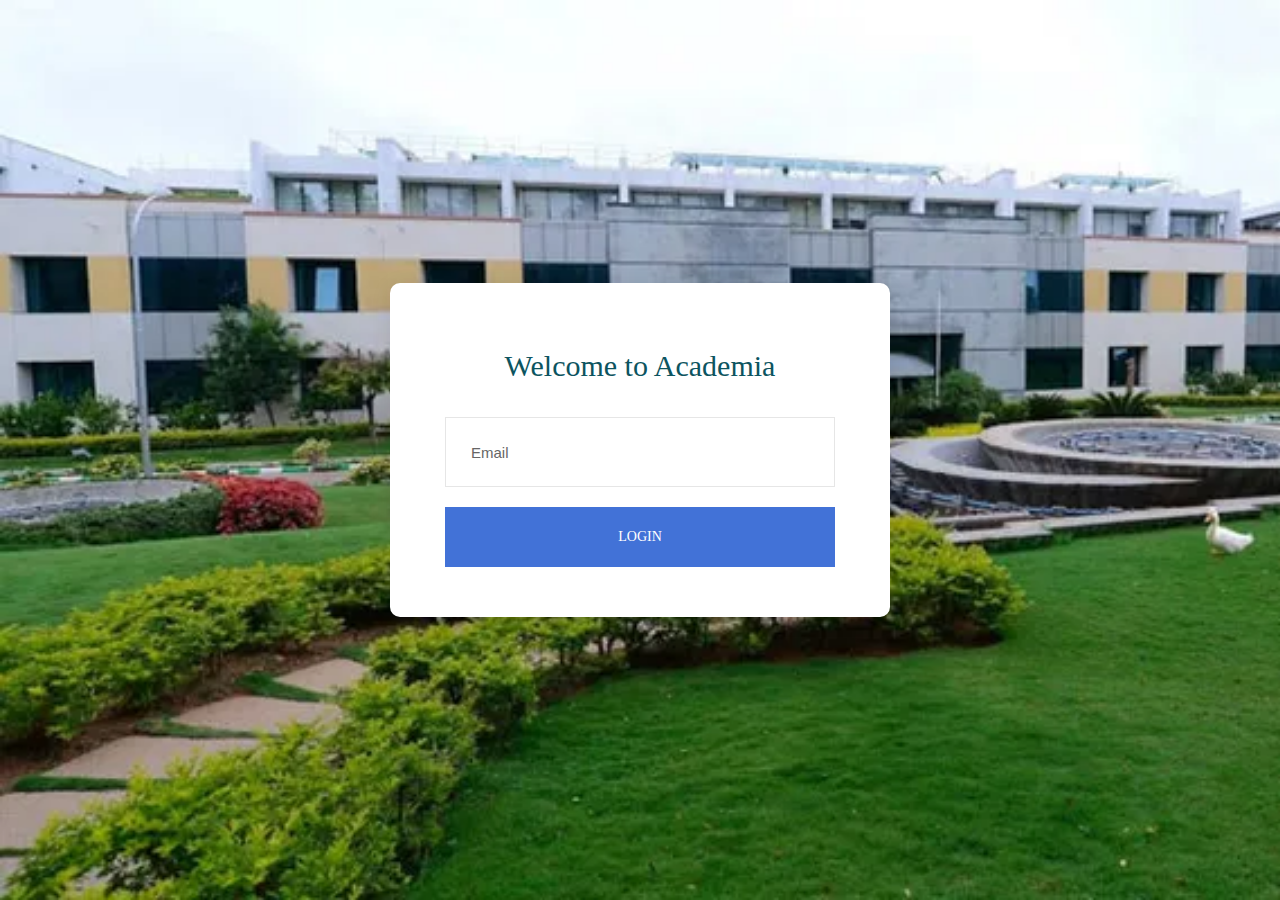
==== commit 87d40451: "bug fixes" ====
--- a/src/main/webapp/index.html
+++ b/src/main/webapp/index.html
@@ -1,7 +1,7 @@
 <!DOCTYPE html>
 <html lang="en">
 <head>
-	<title>Login V19</title>
+	<title>Academia </title>
 	<meta charset="UTF-8">
 	<meta name="viewport" content="width=device-width, initial-scale=1">
 	<link rel="icon" type="image/png" href="assets/images/icons/favicon.ico"/>
@@ -28,57 +28,36 @@
 <body>
 	
 	<div class="limiter">
-		<div class="container-login100">
+		<div class="container-login100" style="background-image: url('assets/images/clg3.jpg'); -webkit-background-size: cover; -moz-background-size: cover;
+  -o-background-size: cover;
+  background-size: cover;">
 			<div class="wrap-login100 p-l-55 p-r-55 p-t-65 p-b-50">
-				<form class="login100-form validate-form">
-					<span class="login100-form-title p-b-33">
-						Account Login
+				<form class="login100-form validate-form" id="login-validation">
+					<span class="login100-form-title p-b-33" style="font-family: cursive; color: #0c5460">
+						Welcome to Academia
 					</span>
 
-					<div class="wrap-input100 validate-input" data-validate = "Valid email is required: ex@abc.xyz">
-						<input class="input100" type="text" name="email" placeholder="Email">
+
+					<div class="wrap-input100 validate-input" data-validate = "Enter Email">
+						<input class="input100" type="text" id ="email" name="email" placeholder="Email">
 						<span class="focus-input100-1"></span>
 						<span class="focus-input100-2"></span>
 					</div>
-
-					<div class="wrap-input100 rs1 validate-input" data-validate="Password is required">
-						<input class="input100" type="password" name="pass" placeholder="Password">
-						<span class="focus-input100-1"></span>
-						<span class="focus-input100-2"></span>
-					</div>
-
 					<div class="container-login100-form-btn m-t-20">
-						<button class="login100-form-btn" onclick="verify()">
+						<button class="login100-form-btn" type="submit">
 							login
 						</button>
 					</div>
-
-<!--					<div class="text-center p-t-45 p-b-4">-->
-<!--						<span class="txt1">-->
-<!--							Forgot-->
-<!--						</span>-->
-
-<!--						<a href="#" class="txt2 hov1">-->
-<!--							Username / Password?-->
-<!--						</a>-->
-<!--					</div>-->
-
-<!--					<div class="text-center">-->
-<!--						<span class="txt1">-->
-<!--							Create an account?-->
-<!--						</span>-->
-
-<!--						<a href="#" class="txt2 hov1">-->
-<!--							Sign up-->
-<!--						</a>-->
-<!--					</div>-->
+					<div class="alert alert-warning" role="alert" id="login-alert" style="display: none; margin-top: 20px">
+						Invalid Email Address!!
+					</div>
 				</form>
 			</div>
 		</div>
 	</div>
-	
 
-	
+
+	<div id="dropDownSelect1"></div>
 	<script src="assets/vendor/jquery/jquery-3.2.1.min.js"></script>
 	<script src="assets/vendor/animsition/js/animsition.min.js"></script>
 	<script src="assets/vendor/bootstrap/js/popper.js"></script>
@@ -89,6 +68,6 @@
 	<script src="assets/vendor/countdowntime/countdowntime.js"></script>
 
 	<script src="assets/js/main.js"></script>
-	<script src="assets/js/login-validation.js"></script>
+	<script src="assets/js/login.js"></script>
 </body>
 </html>--- a/src/main/webapp/assets/css/util.css
+++ b/src/main/webapp/assets/css/util.css
@@ -1,2270 +1,8976 @@
 /*[ FONT SIZE ]
 ///////////////////////////////////////////////////////////
 */
-.fs-1 {font-size: 1px;}
-.fs-2 {font-size: 2px;}
-.fs-3 {font-size: 3px;}
-.fs-4 {font-size: 4px;}
-.fs-5 {font-size: 5px;}
-.fs-6 {font-size: 6px;}
-.fs-7 {font-size: 7px;}
-.fs-8 {font-size: 8px;}
-.fs-9 {font-size: 9px;}
-.fs-10 {font-size: 10px;}
-.fs-11 {font-size: 11px;}
-.fs-12 {font-size: 12px;}
-.fs-13 {font-size: 13px;}
-.fs-14 {font-size: 14px;}
-.fs-15 {font-size: 15px;}
-.fs-16 {font-size: 16px;}
-.fs-17 {font-size: 17px;}
-.fs-18 {font-size: 18px;}
-.fs-19 {font-size: 19px;}
-.fs-20 {font-size: 20px;}
-.fs-21 {font-size: 21px;}
-.fs-22 {font-size: 22px;}
-.fs-23 {font-size: 23px;}
-.fs-24 {font-size: 24px;}
-.fs-25 {font-size: 25px;}
-.fs-26 {font-size: 26px;}
-.fs-27 {font-size: 27px;}
-.fs-28 {font-size: 28px;}
-.fs-29 {font-size: 29px;}
-.fs-30 {font-size: 30px;}
-.fs-31 {font-size: 31px;}
-.fs-32 {font-size: 32px;}
-.fs-33 {font-size: 33px;}
-.fs-34 {font-size: 34px;}
-.fs-35 {font-size: 35px;}
-.fs-36 {font-size: 36px;}
-.fs-37 {font-size: 37px;}
-.fs-38 {font-size: 38px;}
-.fs-39 {font-size: 39px;}
-.fs-40 {font-size: 40px;}
-.fs-41 {font-size: 41px;}
-.fs-42 {font-size: 42px;}
-.fs-43 {font-size: 43px;}
-.fs-44 {font-size: 44px;}
-.fs-45 {font-size: 45px;}
-.fs-46 {font-size: 46px;}
-.fs-47 {font-size: 47px;}
-.fs-48 {font-size: 48px;}
-.fs-49 {font-size: 49px;}
-.fs-50 {font-size: 50px;}
-.fs-51 {font-size: 51px;}
-.fs-52 {font-size: 52px;}
-.fs-53 {font-size: 53px;}
-.fs-54 {font-size: 54px;}
-.fs-55 {font-size: 55px;}
-.fs-56 {font-size: 56px;}
-.fs-57 {font-size: 57px;}
-.fs-58 {font-size: 58px;}
-.fs-59 {font-size: 59px;}
-.fs-60 {font-size: 60px;}
-.fs-61 {font-size: 61px;}
-.fs-62 {font-size: 62px;}
-.fs-63 {font-size: 63px;}
-.fs-64 {font-size: 64px;}
-.fs-65 {font-size: 65px;}
-.fs-66 {font-size: 66px;}
-.fs-67 {font-size: 67px;}
-.fs-68 {font-size: 68px;}
-.fs-69 {font-size: 69px;}
-.fs-70 {font-size: 70px;}
-.fs-71 {font-size: 71px;}
-.fs-72 {font-size: 72px;}
-.fs-73 {font-size: 73px;}
-.fs-74 {font-size: 74px;}
-.fs-75 {font-size: 75px;}
-.fs-76 {font-size: 76px;}
-.fs-77 {font-size: 77px;}
-.fs-78 {font-size: 78px;}
-.fs-79 {font-size: 79px;}
-.fs-80 {font-size: 80px;}
-.fs-81 {font-size: 81px;}
-.fs-82 {font-size: 82px;}
-.fs-83 {font-size: 83px;}
-.fs-84 {font-size: 84px;}
-.fs-85 {font-size: 85px;}
-.fs-86 {font-size: 86px;}
-.fs-87 {font-size: 87px;}
-.fs-88 {font-size: 88px;}
-.fs-89 {font-size: 89px;}
-.fs-90 {font-size: 90px;}
-.fs-91 {font-size: 91px;}
-.fs-92 {font-size: 92px;}
-.fs-93 {font-size: 93px;}
-.fs-94 {font-size: 94px;}
-.fs-95 {font-size: 95px;}
-.fs-96 {font-size: 96px;}
-.fs-97 {font-size: 97px;}
-.fs-98 {font-size: 98px;}
-.fs-99 {font-size: 99px;}
-.fs-100 {font-size: 100px;}
-.fs-101 {font-size: 101px;}
-.fs-102 {font-size: 102px;}
-.fs-103 {font-size: 103px;}
-.fs-104 {font-size: 104px;}
-.fs-105 {font-size: 105px;}
-.fs-106 {font-size: 106px;}
-.fs-107 {font-size: 107px;}
-.fs-108 {font-size: 108px;}
-.fs-109 {font-size: 109px;}
-.fs-110 {font-size: 110px;}
-.fs-111 {font-size: 111px;}
-.fs-112 {font-size: 112px;}
-.fs-113 {font-size: 113px;}
-.fs-114 {font-size: 114px;}
-.fs-115 {font-size: 115px;}
-.fs-116 {font-size: 116px;}
-.fs-117 {font-size: 117px;}
-.fs-118 {font-size: 118px;}
-.fs-119 {font-size: 119px;}
-.fs-120 {font-size: 120px;}
-.fs-121 {font-size: 121px;}
-.fs-122 {font-size: 122px;}
-.fs-123 {font-size: 123px;}
-.fs-124 {font-size: 124px;}
-.fs-125 {font-size: 125px;}
-.fs-126 {font-size: 126px;}
-.fs-127 {font-size: 127px;}
-.fs-128 {font-size: 128px;}
-.fs-129 {font-size: 129px;}
-.fs-130 {font-size: 130px;}
-.fs-131 {font-size: 131px;}
-.fs-132 {font-size: 132px;}
-.fs-133 {font-size: 133px;}
-.fs-134 {font-size: 134px;}
-.fs-135 {font-size: 135px;}
-.fs-136 {font-size: 136px;}
-.fs-137 {font-size: 137px;}
-.fs-138 {font-size: 138px;}
-.fs-139 {font-size: 139px;}
-.fs-140 {font-size: 140px;}
-.fs-141 {font-size: 141px;}
-.fs-142 {font-size: 142px;}
-.fs-143 {font-size: 143px;}
-.fs-144 {font-size: 144px;}
-.fs-145 {font-size: 145px;}
-.fs-146 {font-size: 146px;}
-.fs-147 {font-size: 147px;}
-.fs-148 {font-size: 148px;}
-.fs-149 {font-size: 149px;}
-.fs-150 {font-size: 150px;}
-.fs-151 {font-size: 151px;}
-.fs-152 {font-size: 152px;}
-.fs-153 {font-size: 153px;}
-.fs-154 {font-size: 154px;}
-.fs-155 {font-size: 155px;}
-.fs-156 {font-size: 156px;}
-.fs-157 {font-size: 157px;}
-.fs-158 {font-size: 158px;}
-.fs-159 {font-size: 159px;}
-.fs-160 {font-size: 160px;}
-.fs-161 {font-size: 161px;}
-.fs-162 {font-size: 162px;}
-.fs-163 {font-size: 163px;}
-.fs-164 {font-size: 164px;}
-.fs-165 {font-size: 165px;}
-.fs-166 {font-size: 166px;}
-.fs-167 {font-size: 167px;}
-.fs-168 {font-size: 168px;}
-.fs-169 {font-size: 169px;}
-.fs-170 {font-size: 170px;}
-.fs-171 {font-size: 171px;}
-.fs-172 {font-size: 172px;}
-.fs-173 {font-size: 173px;}
-.fs-174 {font-size: 174px;}
-.fs-175 {font-size: 175px;}
-.fs-176 {font-size: 176px;}
-.fs-177 {font-size: 177px;}
-.fs-178 {font-size: 178px;}
-.fs-179 {font-size: 179px;}
-.fs-180 {font-size: 180px;}
-.fs-181 {font-size: 181px;}
-.fs-182 {font-size: 182px;}
-.fs-183 {font-size: 183px;}
-.fs-184 {font-size: 184px;}
-.fs-185 {font-size: 185px;}
-.fs-186 {font-size: 186px;}
-.fs-187 {font-size: 187px;}
-.fs-188 {font-size: 188px;}
-.fs-189 {font-size: 189px;}
-.fs-190 {font-size: 190px;}
-.fs-191 {font-size: 191px;}
-.fs-192 {font-size: 192px;}
-.fs-193 {font-size: 193px;}
-.fs-194 {font-size: 194px;}
-.fs-195 {font-size: 195px;}
-.fs-196 {font-size: 196px;}
-.fs-197 {font-size: 197px;}
-.fs-198 {font-size: 198px;}
-.fs-199 {font-size: 199px;}
-.fs-200 {font-size: 200px;}
+.fs-1 {
+    font-size: 1px;
+}
+
+.fs-2 {
+    font-size: 2px;
+}
+
+.fs-3 {
+    font-size: 3px;
+}
+
+.fs-4 {
+    font-size: 4px;
+}
+
+.fs-5 {
+    font-size: 5px;
+}
+
+.fs-6 {
+    font-size: 6px;
+}
+
+.fs-7 {
+    font-size: 7px;
+}
+
+.fs-8 {
+    font-size: 8px;
+}
+
+.fs-9 {
+    font-size: 9px;
+}
+
+.fs-10 {
+    font-size: 10px;
+}
+
+.fs-11 {
+    font-size: 11px;
+}
+
+.fs-12 {
+    font-size: 12px;
+}
+
+.fs-13 {
+    font-size: 13px;
+}
+
+.fs-14 {
+    font-size: 14px;
+}
+
+.fs-15 {
+    font-size: 15px;
+}
+
+.fs-16 {
+    font-size: 16px;
+}
+
+.fs-17 {
+    font-size: 17px;
+}
+
+.fs-18 {
+    font-size: 18px;
+}
+
+.fs-19 {
+    font-size: 19px;
+}
+
+.fs-20 {
+    font-size: 20px;
+}
+
+.fs-21 {
+    font-size: 21px;
+}
+
+.fs-22 {
+    font-size: 22px;
+}
+
+.fs-23 {
+    font-size: 23px;
+}
+
+.fs-24 {
+    font-size: 24px;
+}
+
+.fs-25 {
+    font-size: 25px;
+}
+
+.fs-26 {
+    font-size: 26px;
+}
+
+.fs-27 {
+    font-size: 27px;
+}
+
+.fs-28 {
+    font-size: 28px;
+}
+
+.fs-29 {
+    font-size: 29px;
+}
+
+.fs-30 {
+    font-size: 30px;
+}
+
+.fs-31 {
+    font-size: 31px;
+}
+
+.fs-32 {
+    font-size: 32px;
+}
+
+.fs-33 {
+    font-size: 33px;
+}
+
+.fs-34 {
+    font-size: 34px;
+}
+
+.fs-35 {
+    font-size: 35px;
+}
+
+.fs-36 {
+    font-size: 36px;
+}
+
+.fs-37 {
+    font-size: 37px;
+}
+
+.fs-38 {
+    font-size: 38px;
+}
+
+.fs-39 {
+    font-size: 39px;
+}
+
+.fs-40 {
+    font-size: 40px;
+}
+
+.fs-41 {
+    font-size: 41px;
+}
+
+.fs-42 {
+    font-size: 42px;
+}
+
+.fs-43 {
+    font-size: 43px;
+}
+
+.fs-44 {
+    font-size: 44px;
+}
+
+.fs-45 {
+    font-size: 45px;
+}
+
+.fs-46 {
+    font-size: 46px;
+}
+
+.fs-47 {
+    font-size: 47px;
+}
+
+.fs-48 {
+    font-size: 48px;
+}
+
+.fs-49 {
+    font-size: 49px;
+}
+
+.fs-50 {
+    font-size: 50px;
+}
+
+.fs-51 {
+    font-size: 51px;
+}
+
+.fs-52 {
+    font-size: 52px;
+}
+
+.fs-53 {
+    font-size: 53px;
+}
+
+.fs-54 {
+    font-size: 54px;
+}
+
+.fs-55 {
+    font-size: 55px;
+}
+
+.fs-56 {
+    font-size: 56px;
+}
+
+.fs-57 {
+    font-size: 57px;
+}
+
+.fs-58 {
+    font-size: 58px;
+}
+
+.fs-59 {
+    font-size: 59px;
+}
+
+.fs-60 {
+    font-size: 60px;
+}
+
+.fs-61 {
+    font-size: 61px;
+}
+
+.fs-62 {
+    font-size: 62px;
+}
+
+.fs-63 {
+    font-size: 63px;
+}
+
+.fs-64 {
+    font-size: 64px;
+}
+
+.fs-65 {
+    font-size: 65px;
+}
+
+.fs-66 {
+    font-size: 66px;
+}
+
+.fs-67 {
+    font-size: 67px;
+}
+
+.fs-68 {
+    font-size: 68px;
+}
+
+.fs-69 {
+    font-size: 69px;
+}
+
+.fs-70 {
+    font-size: 70px;
+}
+
+.fs-71 {
+    font-size: 71px;
+}
+
+.fs-72 {
+    font-size: 72px;
+}
+
+.fs-73 {
+    font-size: 73px;
+}
+
+.fs-74 {
+    font-size: 74px;
+}
+
+.fs-75 {
+    font-size: 75px;
+}
+
+.fs-76 {
+    font-size: 76px;
+}
+
+.fs-77 {
+    font-size: 77px;
+}
+
+.fs-78 {
+    font-size: 78px;
+}
+
+.fs-79 {
+    font-size: 79px;
+}
+
+.fs-80 {
+    font-size: 80px;
+}
+
+.fs-81 {
+    font-size: 81px;
+}
+
+.fs-82 {
+    font-size: 82px;
+}
+
+.fs-83 {
+    font-size: 83px;
+}
+
+.fs-84 {
+    font-size: 84px;
+}
+
+.fs-85 {
+    font-size: 85px;
+}
+
+.fs-86 {
+    font-size: 86px;
+}
+
+.fs-87 {
+    font-size: 87px;
+}
+
+.fs-88 {
+    font-size: 88px;
+}
+
+.fs-89 {
+    font-size: 89px;
+}
+
+.fs-90 {
+    font-size: 90px;
+}
+
+.fs-91 {
+    font-size: 91px;
+}
+
+.fs-92 {
+    font-size: 92px;
+}
+
+.fs-93 {
+    font-size: 93px;
+}
+
+.fs-94 {
+    font-size: 94px;
+}
+
+.fs-95 {
+    font-size: 95px;
+}
+
+.fs-96 {
+    font-size: 96px;
+}
+
+.fs-97 {
+    font-size: 97px;
+}
+
+.fs-98 {
+    font-size: 98px;
+}
+
+.fs-99 {
+    font-size: 99px;
+}
+
+.fs-100 {
+    font-size: 100px;
+}
+
+.fs-101 {
+    font-size: 101px;
+}
+
+.fs-102 {
+    font-size: 102px;
+}
+
+.fs-103 {
+    font-size: 103px;
+}
+
+.fs-104 {
+    font-size: 104px;
+}
+
+.fs-105 {
+    font-size: 105px;
+}
+
+.fs-106 {
+    font-size: 106px;
+}
+
+.fs-107 {
+    font-size: 107px;
+}
+
+.fs-108 {
+    font-size: 108px;
+}
+
+.fs-109 {
+    font-size: 109px;
+}
+
+.fs-110 {
+    font-size: 110px;
+}
+
+.fs-111 {
+    font-size: 111px;
+}
+
+.fs-112 {
+    font-size: 112px;
+}
+
+.fs-113 {
+    font-size: 113px;
+}
+
+.fs-114 {
+    font-size: 114px;
+}
+
+.fs-115 {
+    font-size: 115px;
+}
+
+.fs-116 {
+    font-size: 116px;
+}
+
+.fs-117 {
+    font-size: 117px;
+}
+
+.fs-118 {
+    font-size: 118px;
+}
+
+.fs-119 {
+    font-size: 119px;
+}
+
+.fs-120 {
+    font-size: 120px;
+}
+
+.fs-121 {
+    font-size: 121px;
+}
+
+.fs-122 {
+    font-size: 122px;
+}
+
+.fs-123 {
+    font-size: 123px;
+}
+
+.fs-124 {
+    font-size: 124px;
+}
+
+.fs-125 {
+    font-size: 125px;
+}
+
+.fs-126 {
+    font-size: 126px;
+}
+
+.fs-127 {
+    font-size: 127px;
+}
+
+.fs-128 {
+    font-size: 128px;
+}
+
+.fs-129 {
+    font-size: 129px;
+}
+
+.fs-130 {
+    font-size: 130px;
+}
+
+.fs-131 {
+    font-size: 131px;
+}
+
+.fs-132 {
+    font-size: 132px;
+}
+
+.fs-133 {
+    font-size: 133px;
+}
+
+.fs-134 {
+    font-size: 134px;
+}
+
+.fs-135 {
+    font-size: 135px;
+}
+
+.fs-136 {
+    font-size: 136px;
+}
+
+.fs-137 {
+    font-size: 137px;
+}
+
+.fs-138 {
+    font-size: 138px;
+}
+
+.fs-139 {
+    font-size: 139px;
+}
+
+.fs-140 {
+    font-size: 140px;
+}
+
+.fs-141 {
+    font-size: 141px;
+}
+
+.fs-142 {
+    font-size: 142px;
+}
+
+.fs-143 {
+    font-size: 143px;
+}
+
+.fs-144 {
+    font-size: 144px;
+}
+
+.fs-145 {
+    font-size: 145px;
+}
+
+.fs-146 {
+    font-size: 146px;
+}
+
+.fs-147 {
+    font-size: 147px;
+}
+
+.fs-148 {
+    font-size: 148px;
+}
+
+.fs-149 {
+    font-size: 149px;
+}
+
+.fs-150 {
+    font-size: 150px;
+}
+
+.fs-151 {
+    font-size: 151px;
+}
+
+.fs-152 {
+    font-size: 152px;
+}
+
+.fs-153 {
+    font-size: 153px;
+}
+
+.fs-154 {
+    font-size: 154px;
+}
+
+.fs-155 {
+    font-size: 155px;
+}
+
+.fs-156 {
+    font-size: 156px;
+}
+
+.fs-157 {
+    font-size: 157px;
+}
+
+.fs-158 {
+    font-size: 158px;
+}
+
+.fs-159 {
+    font-size: 159px;
+}
+
+.fs-160 {
+    font-size: 160px;
+}
+
+.fs-161 {
+    font-size: 161px;
+}
+
+.fs-162 {
+    font-size: 162px;
+}
+
+.fs-163 {
+    font-size: 163px;
+}
+
+.fs-164 {
+    font-size: 164px;
+}
+
+.fs-165 {
+    font-size: 165px;
+}
+
+.fs-166 {
+    font-size: 166px;
+}
+
+.fs-167 {
+    font-size: 167px;
+}
+
+.fs-168 {
+    font-size: 168px;
+}
+
+.fs-169 {
+    font-size: 169px;
+}
+
+.fs-170 {
+    font-size: 170px;
+}
+
+.fs-171 {
+    font-size: 171px;
+}
+
+.fs-172 {
+    font-size: 172px;
+}
+
+.fs-173 {
+    font-size: 173px;
+}
+
+.fs-174 {
+    font-size: 174px;
+}
+
+.fs-175 {
+    font-size: 175px;
+}
+
+.fs-176 {
+    font-size: 176px;
+}
+
+.fs-177 {
+    font-size: 177px;
+}
+
+.fs-178 {
+    font-size: 178px;
+}
+
+.fs-179 {
+    font-size: 179px;
+}
+
+.fs-180 {
+    font-size: 180px;
+}
+
+.fs-181 {
+    font-size: 181px;
+}
+
+.fs-182 {
+    font-size: 182px;
+}
+
+.fs-183 {
+    font-size: 183px;
+}
+
+.fs-184 {
+    font-size: 184px;
+}
+
+.fs-185 {
+    font-size: 185px;
+}
+
+.fs-186 {
+    font-size: 186px;
+}
+
+.fs-187 {
+    font-size: 187px;
+}
+
+.fs-188 {
+    font-size: 188px;
+}
+
+.fs-189 {
+    font-size: 189px;
+}
+
+.fs-190 {
+    font-size: 190px;
+}
+
+.fs-191 {
+    font-size: 191px;
+}
+
+.fs-192 {
+    font-size: 192px;
+}
+
+.fs-193 {
+    font-size: 193px;
+}
+
+.fs-194 {
+    font-size: 194px;
+}
+
+.fs-195 {
+    font-size: 195px;
+}
+
+.fs-196 {
+    font-size: 196px;
+}
+
+.fs-197 {
+    font-size: 197px;
+}
+
+.fs-198 {
+    font-size: 198px;
+}
+
+.fs-199 {
+    font-size: 199px;
+}
+
+.fs-200 {
+    font-size: 200px;
+}
 
 /*[ PADDING ]
 ///////////////////////////////////////////////////////////
 */
-.p-t-0 {padding-top: 0px;}
-.p-t-1 {padding-top: 1px;}
-.p-t-2 {padding-top: 2px;}
-.p-t-3 {padding-top: 3px;}
-.p-t-4 {padding-top: 4px;}
-.p-t-5 {padding-top: 5px;}
-.p-t-6 {padding-top: 6px;}
-.p-t-7 {padding-top: 7px;}
-.p-t-8 {padding-top: 8px;}
-.p-t-9 {padding-top: 9px;}
-.p-t-10 {padding-top: 10px;}
-.p-t-11 {padding-top: 11px;}
-.p-t-12 {padding-top: 12px;}
-.p-t-13 {padding-top: 13px;}
-.p-t-14 {padding-top: 14px;}
-.p-t-15 {padding-top: 15px;}
-.p-t-16 {padding-top: 16px;}
-.p-t-17 {padding-top: 17px;}
-.p-t-18 {padding-top: 18px;}
-.p-t-19 {padding-top: 19px;}
-.p-t-20 {padding-top: 20px;}
-.p-t-21 {padding-top: 21px;}
-.p-t-22 {padding-top: 22px;}
-.p-t-23 {padding-top: 23px;}
-.p-t-24 {padding-top: 24px;}
-.p-t-25 {padding-top: 25px;}
-.p-t-26 {padding-top: 26px;}
-.p-t-27 {padding-top: 27px;}
-.p-t-28 {padding-top: 28px;}
-.p-t-29 {padding-top: 29px;}
-.p-t-30 {padding-top: 30px;}
-.p-t-31 {padding-top: 31px;}
-.p-t-32 {padding-top: 32px;}
-.p-t-33 {padding-top: 33px;}
-.p-t-34 {padding-top: 34px;}
-.p-t-35 {padding-top: 35px;}
-.p-t-36 {padding-top: 36px;}
-.p-t-37 {padding-top: 37px;}
-.p-t-38 {padding-top: 38px;}
-.p-t-39 {padding-top: 39px;}
-.p-t-40 {padding-top: 40px;}
-.p-t-41 {padding-top: 41px;}
-.p-t-42 {padding-top: 42px;}
-.p-t-43 {padding-top: 43px;}
-.p-t-44 {padding-top: 44px;}
-.p-t-45 {padding-top: 45px;}
-.p-t-46 {padding-top: 46px;}
-.p-t-47 {padding-top: 47px;}
-.p-t-48 {padding-top: 48px;}
-.p-t-49 {padding-top: 49px;}
-.p-t-50 {padding-top: 50px;}
-.p-t-51 {padding-top: 51px;}
-.p-t-52 {padding-top: 52px;}
-.p-t-53 {padding-top: 53px;}
-.p-t-54 {padding-top: 54px;}
-.p-t-55 {padding-top: 55px;}
-.p-t-56 {padding-top: 56px;}
-.p-t-57 {padding-top: 57px;}
-.p-t-58 {padding-top: 58px;}
-.p-t-59 {padding-top: 59px;}
-.p-t-60 {padding-top: 60px;}
-.p-t-61 {padding-top: 61px;}
-.p-t-62 {padding-top: 62px;}
-.p-t-63 {padding-top: 63px;}
-.p-t-64 {padding-top: 64px;}
-.p-t-65 {padding-top: 65px;}
-.p-t-66 {padding-top: 66px;}
-.p-t-67 {padding-top: 67px;}
-.p-t-68 {padding-top: 68px;}
-.p-t-69 {padding-top: 69px;}
-.p-t-70 {padding-top: 70px;}
-.p-t-71 {padding-top: 71px;}
-.p-t-72 {padding-top: 72px;}
-.p-t-73 {padding-top: 73px;}
-.p-t-74 {padding-top: 74px;}
-.p-t-75 {padding-top: 75px;}
-.p-t-76 {padding-top: 76px;}
-.p-t-77 {padding-top: 77px;}
-.p-t-78 {padding-top: 78px;}
-.p-t-79 {padding-top: 79px;}
-.p-t-80 {padding-top: 80px;}
-.p-t-81 {padding-top: 81px;}
-.p-t-82 {padding-top: 82px;}
-.p-t-83 {padding-top: 83px;}
-.p-t-84 {padding-top: 84px;}
-.p-t-85 {padding-top: 85px;}
-.p-t-86 {padding-top: 86px;}
-.p-t-87 {padding-top: 87px;}
-.p-t-88 {padding-top: 88px;}
-.p-t-89 {padding-top: 89px;}
-.p-t-90 {padding-top: 90px;}
-.p-t-91 {padding-top: 91px;}
-.p-t-92 {padding-top: 92px;}
-.p-t-93 {padding-top: 93px;}
-.p-t-94 {padding-top: 94px;}
-.p-t-95 {padding-top: 95px;}
-.p-t-96 {padding-top: 96px;}
-.p-t-97 {padding-top: 97px;}
-.p-t-98 {padding-top: 98px;}
-.p-t-99 {padding-top: 99px;}
-.p-t-100 {padding-top: 100px;}
-.p-t-101 {padding-top: 101px;}
-.p-t-102 {padding-top: 102px;}
-.p-t-103 {padding-top: 103px;}
-.p-t-104 {padding-top: 104px;}
-.p-t-105 {padding-top: 105px;}
-.p-t-106 {padding-top: 106px;}
-.p-t-107 {padding-top: 107px;}
-.p-t-108 {padding-top: 108px;}
-.p-t-109 {padding-top: 109px;}
-.p-t-110 {padding-top: 110px;}
-.p-t-111 {padding-top: 111px;}
-.p-t-112 {padding-top: 112px;}
-.p-t-113 {padding-top: 113px;}
-.p-t-114 {padding-top: 114px;}
-.p-t-115 {padding-top: 115px;}
-.p-t-116 {padding-top: 116px;}
-.p-t-117 {padding-top: 117px;}
-.p-t-118 {padding-top: 118px;}
-.p-t-119 {padding-top: 119px;}
-.p-t-120 {padding-top: 120px;}
-.p-t-121 {padding-top: 121px;}
-.p-t-122 {padding-top: 122px;}
-.p-t-123 {padding-top: 123px;}
-.p-t-124 {padding-top: 124px;}
-.p-t-125 {padding-top: 125px;}
-.p-t-126 {padding-top: 126px;}
-.p-t-127 {padding-top: 127px;}
-.p-t-128 {padding-top: 128px;}
-.p-t-129 {padding-top: 129px;}
-.p-t-130 {padding-top: 130px;}
-.p-t-131 {padding-top: 131px;}
-.p-t-132 {padding-top: 132px;}
-.p-t-133 {padding-top: 133px;}
-.p-t-134 {padding-top: 134px;}
-.p-t-135 {padding-top: 135px;}
-.p-t-136 {padding-top: 136px;}
-.p-t-137 {padding-top: 137px;}
-.p-t-138 {padding-top: 138px;}
-.p-t-139 {padding-top: 139px;}
-.p-t-140 {padding-top: 140px;}
-.p-t-141 {padding-top: 141px;}
-.p-t-142 {padding-top: 142px;}
-.p-t-143 {padding-top: 143px;}
-.p-t-144 {padding-top: 144px;}
-.p-t-145 {padding-top: 145px;}
-.p-t-146 {padding-top: 146px;}
-.p-t-147 {padding-top: 147px;}
-.p-t-148 {padding-top: 148px;}
-.p-t-149 {padding-top: 149px;}
-.p-t-150 {padding-top: 150px;}
-.p-t-151 {padding-top: 151px;}
-.p-t-152 {padding-top: 152px;}
-.p-t-153 {padding-top: 153px;}
-.p-t-154 {padding-top: 154px;}
-.p-t-155 {padding-top: 155px;}
-.p-t-156 {padding-top: 156px;}
-.p-t-157 {padding-top: 157px;}
-.p-t-158 {padding-top: 158px;}
-.p-t-159 {padding-top: 159px;}
-.p-t-160 {padding-top: 160px;}
-.p-t-161 {padding-top: 161px;}
-.p-t-162 {padding-top: 162px;}
-.p-t-163 {padding-top: 163px;}
-.p-t-164 {padding-top: 164px;}
-.p-t-165 {padding-top: 165px;}
-.p-t-166 {padding-top: 166px;}
-.p-t-167 {padding-top: 167px;}
-.p-t-168 {padding-top: 168px;}
-.p-t-169 {padding-top: 169px;}
-.p-t-170 {padding-top: 170px;}
-.p-t-171 {padding-top: 171px;}
-.p-t-172 {padding-top: 172px;}
-.p-t-173 {padding-top: 173px;}
-.p-t-174 {padding-top: 174px;}
-.p-t-175 {padding-top: 175px;}
-.p-t-176 {padding-top: 176px;}
-.p-t-177 {padding-top: 177px;}
-.p-t-178 {padding-top: 178px;}
-.p-t-179 {padding-top: 179px;}
-.p-t-180 {padding-top: 180px;}
-.p-t-181 {padding-top: 181px;}
-.p-t-182 {padding-top: 182px;}
-.p-t-183 {padding-top: 183px;}
-.p-t-184 {padding-top: 184px;}
-.p-t-185 {padding-top: 185px;}
-.p-t-186 {padding-top: 186px;}
-.p-t-187 {padding-top: 187px;}
-.p-t-188 {padding-top: 188px;}
-.p-t-189 {padding-top: 189px;}
-.p-t-190 {padding-top: 190px;}
-.p-t-191 {padding-top: 191px;}
-.p-t-192 {padding-top: 192px;}
-.p-t-193 {padding-top: 193px;}
-.p-t-194 {padding-top: 194px;}
-.p-t-195 {padding-top: 195px;}
-.p-t-196 {padding-top: 196px;}
-.p-t-197 {padding-top: 197px;}
-.p-t-198 {padding-top: 198px;}
-.p-t-199 {padding-top: 199px;}
-.p-t-200 {padding-top: 200px;}
-.p-t-201 {padding-top: 201px;}
-.p-t-202 {padding-top: 202px;}
-.p-t-203 {padding-top: 203px;}
-.p-t-204 {padding-top: 204px;}
-.p-t-205 {padding-top: 205px;}
-.p-t-206 {padding-top: 206px;}
-.p-t-207 {padding-top: 207px;}
-.p-t-208 {padding-top: 208px;}
-.p-t-209 {padding-top: 209px;}
-.p-t-210 {padding-top: 210px;}
-.p-t-211 {padding-top: 211px;}
-.p-t-212 {padding-top: 212px;}
-.p-t-213 {padding-top: 213px;}
-.p-t-214 {padding-top: 214px;}
-.p-t-215 {padding-top: 215px;}
-.p-t-216 {padding-top: 216px;}
-.p-t-217 {padding-top: 217px;}
-.p-t-218 {padding-top: 218px;}
-.p-t-219 {padding-top: 219px;}
-.p-t-220 {padding-top: 220px;}
-.p-t-221 {padding-top: 221px;}
-.p-t-222 {padding-top: 222px;}
-.p-t-223 {padding-top: 223px;}
-.p-t-224 {padding-top: 224px;}
-.p-t-225 {padding-top: 225px;}
-.p-t-226 {padding-top: 226px;}
-.p-t-227 {padding-top: 227px;}
-.p-t-228 {padding-top: 228px;}
-.p-t-229 {padding-top: 229px;}
-.p-t-230 {padding-top: 230px;}
-.p-t-231 {padding-top: 231px;}
-.p-t-232 {padding-top: 232px;}
-.p-t-233 {padding-top: 233px;}
-.p-t-234 {padding-top: 234px;}
-.p-t-235 {padding-top: 235px;}
-.p-t-236 {padding-top: 236px;}
-.p-t-237 {padding-top: 237px;}
-.p-t-238 {padding-top: 238px;}
-.p-t-239 {padding-top: 239px;}
-.p-t-240 {padding-top: 240px;}
-.p-t-241 {padding-top: 241px;}
-.p-t-242 {padding-top: 242px;}
-.p-t-243 {padding-top: 243px;}
-.p-t-244 {padding-top: 244px;}
-.p-t-245 {padding-top: 245px;}
-.p-t-246 {padding-top: 246px;}
-.p-t-247 {padding-top: 247px;}
-.p-t-248 {padding-top: 248px;}
-.p-t-249 {padding-top: 249px;}
-.p-t-250 {padding-top: 250px;}
-.p-b-0 {padding-bottom: 0px;}
-.p-b-1 {padding-bottom: 1px;}
-.p-b-2 {padding-bottom: 2px;}
-.p-b-3 {padding-bottom: 3px;}
-.p-b-4 {padding-bottom: 4px;}
-.p-b-5 {padding-bottom: 5px;}
-.p-b-6 {padding-bottom: 6px;}
-.p-b-7 {padding-bottom: 7px;}
-.p-b-8 {padding-bottom: 8px;}
-.p-b-9 {padding-bottom: 9px;}
-.p-b-10 {padding-bottom: 10px;}
-.p-b-11 {padding-bottom: 11px;}
-.p-b-12 {padding-bottom: 12px;}
-.p-b-13 {padding-bottom: 13px;}
-.p-b-14 {padding-bottom: 14px;}
-.p-b-15 {padding-bottom: 15px;}
-.p-b-16 {padding-bottom: 16px;}
-.p-b-17 {padding-bottom: 17px;}
-.p-b-18 {padding-bottom: 18px;}
-.p-b-19 {padding-bottom: 19px;}
-.p-b-20 {padding-bottom: 20px;}
-.p-b-21 {padding-bottom: 21px;}
-.p-b-22 {padding-bottom: 22px;}
-.p-b-23 {padding-bottom: 23px;}
-.p-b-24 {padding-bottom: 24px;}
-.p-b-25 {padding-bottom: 25px;}
-.p-b-26 {padding-bottom: 26px;}
-.p-b-27 {padding-bottom: 27px;}
-.p-b-28 {padding-bottom: 28px;}
-.p-b-29 {padding-bottom: 29px;}
-.p-b-30 {padding-bottom: 30px;}
-.p-b-31 {padding-bottom: 31px;}
-.p-b-32 {padding-bottom: 32px;}
-.p-b-33 {padding-bottom: 33px;}
-.p-b-34 {padding-bottom: 34px;}
-.p-b-35 {padding-bottom: 35px;}
-.p-b-36 {padding-bottom: 36px;}
-.p-b-37 {padding-bottom: 37px;}
-.p-b-38 {padding-bottom: 38px;}
-.p-b-39 {padding-bottom: 39px;}
-.p-b-40 {padding-bottom: 40px;}
-.p-b-41 {padding-bottom: 41px;}
-.p-b-42 {padding-bottom: 42px;}
-.p-b-43 {padding-bottom: 43px;}
-.p-b-44 {padding-bottom: 44px;}
-.p-b-45 {padding-bottom: 45px;}
-.p-b-46 {padding-bottom: 46px;}
-.p-b-47 {padding-bottom: 47px;}
-.p-b-48 {padding-bottom: 48px;}
-.p-b-49 {padding-bottom: 49px;}
-.p-b-50 {padding-bottom: 50px;}
-.p-b-51 {padding-bottom: 51px;}
-.p-b-52 {padding-bottom: 52px;}
-.p-b-53 {padding-bottom: 53px;}
-.p-b-54 {padding-bottom: 54px;}
-.p-b-55 {padding-bottom: 55px;}
-.p-b-56 {padding-bottom: 56px;}
-.p-b-57 {padding-bottom: 57px;}
-.p-b-58 {padding-bottom: 58px;}
-.p-b-59 {padding-bottom: 59px;}
-.p-b-60 {padding-bottom: 60px;}
-.p-b-61 {padding-bottom: 61px;}
-.p-b-62 {padding-bottom: 62px;}
-.p-b-63 {padding-bottom: 63px;}
-.p-b-64 {padding-bottom: 64px;}
-.p-b-65 {padding-bottom: 65px;}
-.p-b-66 {padding-bottom: 66px;}
-.p-b-67 {padding-bottom: 67px;}
-.p-b-68 {padding-bottom: 68px;}
-.p-b-69 {padding-bottom: 69px;}
-.p-b-70 {padding-bottom: 70px;}
-.p-b-71 {padding-bottom: 71px;}
-.p-b-72 {padding-bottom: 72px;}
-.p-b-73 {padding-bottom: 73px;}
-.p-b-74 {padding-bottom: 74px;}
-.p-b-75 {padding-bottom: 75px;}
-.p-b-76 {padding-bottom: 76px;}
-.p-b-77 {padding-bottom: 77px;}
-.p-b-78 {padding-bottom: 78px;}
-.p-b-79 {padding-bottom: 79px;}
-.p-b-80 {padding-bottom: 80px;}
-.p-b-81 {padding-bottom: 81px;}
-.p-b-82 {padding-bottom: 82px;}
-.p-b-83 {padding-bottom: 83px;}
-.p-b-84 {padding-bottom: 84px;}
-.p-b-85 {padding-bottom: 85px;}
-.p-b-86 {padding-bottom: 86px;}
-.p-b-87 {padding-bottom: 87px;}
-.p-b-88 {padding-bottom: 88px;}
-.p-b-89 {padding-bottom: 89px;}
-.p-b-90 {padding-bottom: 90px;}
-.p-b-91 {padding-bottom: 91px;}
-.p-b-92 {padding-bottom: 92px;}
-.p-b-93 {padding-bottom: 93px;}
-.p-b-94 {padding-bottom: 94px;}
-.p-b-95 {padding-bottom: 95px;}
-.p-b-96 {padding-bottom: 96px;}
-.p-b-97 {padding-bottom: 97px;}
-.p-b-98 {padding-bottom: 98px;}
-.p-b-99 {padding-bottom: 99px;}
-.p-b-100 {padding-bottom: 100px;}
-.p-b-101 {padding-bottom: 101px;}
-.p-b-102 {padding-bottom: 102px;}
-.p-b-103 {padding-bottom: 103px;}
-.p-b-104 {padding-bottom: 104px;}
-.p-b-105 {padding-bottom: 105px;}
-.p-b-106 {padding-bottom: 106px;}
-.p-b-107 {padding-bottom: 107px;}
-.p-b-108 {padding-bottom: 108px;}
-.p-b-109 {padding-bottom: 109px;}
-.p-b-110 {padding-bottom: 110px;}
-.p-b-111 {padding-bottom: 111px;}
-.p-b-112 {padding-bottom: 112px;}
-.p-b-113 {padding-bottom: 113px;}
-.p-b-114 {padding-bottom: 114px;}
-.p-b-115 {padding-bottom: 115px;}
-.p-b-116 {padding-bottom: 116px;}
-.p-b-117 {padding-bottom: 117px;}
-.p-b-118 {padding-bottom: 118px;}
-.p-b-119 {padding-bottom: 119px;}
-.p-b-120 {padding-bottom: 120px;}
-.p-b-121 {padding-bottom: 121px;}
-.p-b-122 {padding-bottom: 122px;}
-.p-b-123 {padding-bottom: 123px;}
-.p-b-124 {padding-bottom: 124px;}
-.p-b-125 {padding-bottom: 125px;}
-.p-b-126 {padding-bottom: 126px;}
-.p-b-127 {padding-bottom: 127px;}
-.p-b-128 {padding-bottom: 128px;}
-.p-b-129 {padding-bottom: 129px;}
-.p-b-130 {padding-bottom: 130px;}
-.p-b-131 {padding-bottom: 131px;}
-.p-b-132 {padding-bottom: 132px;}
-.p-b-133 {padding-bottom: 133px;}
-.p-b-134 {padding-bottom: 134px;}
-.p-b-135 {padding-bottom: 135px;}
-.p-b-136 {padding-bottom: 136px;}
-.p-b-137 {padding-bottom: 137px;}
-.p-b-138 {padding-bottom: 138px;}
-.p-b-139 {padding-bottom: 139px;}
-.p-b-140 {padding-bottom: 140px;}
-.p-b-141 {padding-bottom: 141px;}
-.p-b-142 {padding-bottom: 142px;}
-.p-b-143 {padding-bottom: 143px;}
-.p-b-144 {padding-bottom: 144px;}
-.p-b-145 {padding-bottom: 145px;}
-.p-b-146 {padding-bottom: 146px;}
-.p-b-147 {padding-bottom: 147px;}
-.p-b-148 {padding-bottom: 148px;}
-.p-b-149 {padding-bottom: 149px;}
-.p-b-150 {padding-bottom: 150px;}
-.p-b-151 {padding-bottom: 151px;}
-.p-b-152 {padding-bottom: 152px;}
-.p-b-153 {padding-bottom: 153px;}
-.p-b-154 {padding-bottom: 154px;}
-.p-b-155 {padding-bottom: 155px;}
-.p-b-156 {padding-bottom: 156px;}
-.p-b-157 {padding-bottom: 157px;}
-.p-b-158 {padding-bottom: 158px;}
-.p-b-159 {padding-bottom: 159px;}
-.p-b-160 {padding-bottom: 160px;}
-.p-b-161 {padding-bottom: 161px;}
-.p-b-162 {padding-bottom: 162px;}
-.p-b-163 {padding-bottom: 163px;}
-.p-b-164 {padding-bottom: 164px;}
-.p-b-165 {padding-bottom: 165px;}
-.p-b-166 {padding-bottom: 166px;}
-.p-b-167 {padding-bottom: 167px;}
-.p-b-168 {padding-bottom: 168px;}
-.p-b-169 {padding-bottom: 169px;}
-.p-b-170 {padding-bottom: 170px;}
-.p-b-171 {padding-bottom: 171px;}
-.p-b-172 {padding-bottom: 172px;}
-.p-b-173 {padding-bottom: 173px;}
-.p-b-174 {padding-bottom: 174px;}
-.p-b-175 {padding-bottom: 175px;}
-.p-b-176 {padding-bottom: 176px;}
-.p-b-177 {padding-bottom: 177px;}
-.p-b-178 {padding-bottom: 178px;}
-.p-b-179 {padding-bottom: 179px;}
-.p-b-180 {padding-bottom: 180px;}
-.p-b-181 {padding-bottom: 181px;}
-.p-b-182 {padding-bottom: 182px;}
-.p-b-183 {padding-bottom: 183px;}
-.p-b-184 {padding-bottom: 184px;}
-.p-b-185 {padding-bottom: 185px;}
-.p-b-186 {padding-bottom: 186px;}
-.p-b-187 {padding-bottom: 187px;}
-.p-b-188 {padding-bottom: 188px;}
-.p-b-189 {padding-bottom: 189px;}
-.p-b-190 {padding-bottom: 190px;}
-.p-b-191 {padding-bottom: 191px;}
-.p-b-192 {padding-bottom: 192px;}
-.p-b-193 {padding-bottom: 193px;}
-.p-b-194 {padding-bottom: 194px;}
-.p-b-195 {padding-bottom: 195px;}
-.p-b-196 {padding-bottom: 196px;}
-.p-b-197 {padding-bottom: 197px;}
-.p-b-198 {padding-bottom: 198px;}
-.p-b-199 {padding-bottom: 199px;}
-.p-b-200 {padding-bottom: 200px;}
-.p-b-201 {padding-bottom: 201px;}
-.p-b-202 {padding-bottom: 202px;}
-.p-b-203 {padding-bottom: 203px;}
-.p-b-204 {padding-bottom: 204px;}
-.p-b-205 {padding-bottom: 205px;}
-.p-b-206 {padding-bottom: 206px;}
-.p-b-207 {padding-bottom: 207px;}
-.p-b-208 {padding-bottom: 208px;}
-.p-b-209 {padding-bottom: 209px;}
-.p-b-210 {padding-bottom: 210px;}
-.p-b-211 {padding-bottom: 211px;}
-.p-b-212 {padding-bottom: 212px;}
-.p-b-213 {padding-bottom: 213px;}
-.p-b-214 {padding-bottom: 214px;}
-.p-b-215 {padding-bottom: 215px;}
-.p-b-216 {padding-bottom: 216px;}
-.p-b-217 {padding-bottom: 217px;}
-.p-b-218 {padding-bottom: 218px;}
-.p-b-219 {padding-bottom: 219px;}
-.p-b-220 {padding-bottom: 220px;}
-.p-b-221 {padding-bottom: 221px;}
-.p-b-222 {padding-bottom: 222px;}
-.p-b-223 {padding-bottom: 223px;}
-.p-b-224 {padding-bottom: 224px;}
-.p-b-225 {padding-bottom: 225px;}
-.p-b-226 {padding-bottom: 226px;}
-.p-b-227 {padding-bottom: 227px;}
-.p-b-228 {padding-bottom: 228px;}
-.p-b-229 {padding-bottom: 229px;}
-.p-b-230 {padding-bottom: 230px;}
-.p-b-231 {padding-bottom: 231px;}
-.p-b-232 {padding-bottom: 232px;}
-.p-b-233 {padding-bottom: 233px;}
-.p-b-234 {padding-bottom: 234px;}
-.p-b-235 {padding-bottom: 235px;}
-.p-b-236 {padding-bottom: 236px;}
-.p-b-237 {padding-bottom: 237px;}
-.p-b-238 {padding-bottom: 238px;}
-.p-b-239 {padding-bottom: 239px;}
-.p-b-240 {padding-bottom: 240px;}
-.p-b-241 {padding-bottom: 241px;}
-.p-b-242 {padding-bottom: 242px;}
-.p-b-243 {padding-bottom: 243px;}
-.p-b-244 {padding-bottom: 244px;}
-.p-b-245 {padding-bottom: 245px;}
-.p-b-246 {padding-bottom: 246px;}
-.p-b-247 {padding-bottom: 247px;}
-.p-b-248 {padding-bottom: 248px;}
-.p-b-249 {padding-bottom: 249px;}
-.p-b-250 {padding-bottom: 250px;}
-.p-l-0 {padding-left: 0px;}
-.p-l-1 {padding-left: 1px;}
-.p-l-2 {padding-left: 2px;}
-.p-l-3 {padding-left: 3px;}
-.p-l-4 {padding-left: 4px;}
-.p-l-5 {padding-left: 5px;}
-.p-l-6 {padding-left: 6px;}
-.p-l-7 {padding-left: 7px;}
-.p-l-8 {padding-left: 8px;}
-.p-l-9 {padding-left: 9px;}
-.p-l-10 {padding-left: 10px;}
-.p-l-11 {padding-left: 11px;}
-.p-l-12 {padding-left: 12px;}
-.p-l-13 {padding-left: 13px;}
-.p-l-14 {padding-left: 14px;}
-.p-l-15 {padding-left: 15px;}
-.p-l-16 {padding-left: 16px;}
-.p-l-17 {padding-left: 17px;}
-.p-l-18 {padding-left: 18px;}
-.p-l-19 {padding-left: 19px;}
-.p-l-20 {padding-left: 20px;}
-.p-l-21 {padding-left: 21px;}
-.p-l-22 {padding-left: 22px;}
-.p-l-23 {padding-left: 23px;}
-.p-l-24 {padding-left: 24px;}
-.p-l-25 {padding-left: 25px;}
-.p-l-26 {padding-left: 26px;}
-.p-l-27 {padding-left: 27px;}
-.p-l-28 {padding-left: 28px;}
-.p-l-29 {padding-left: 29px;}
-.p-l-30 {padding-left: 30px;}
-.p-l-31 {padding-left: 31px;}
-.p-l-32 {padding-left: 32px;}
-.p-l-33 {padding-left: 33px;}
-.p-l-34 {padding-left: 34px;}
-.p-l-35 {padding-left: 35px;}
-.p-l-36 {padding-left: 36px;}
-.p-l-37 {padding-left: 37px;}
-.p-l-38 {padding-left: 38px;}
-.p-l-39 {padding-left: 39px;}
-.p-l-40 {padding-left: 40px;}
-.p-l-41 {padding-left: 41px;}
-.p-l-42 {padding-left: 42px;}
-.p-l-43 {padding-left: 43px;}
-.p-l-44 {padding-left: 44px;}
-.p-l-45 {padding-left: 45px;}
-.p-l-46 {padding-left: 46px;}
-.p-l-47 {padding-left: 47px;}
-.p-l-48 {padding-left: 48px;}
-.p-l-49 {padding-left: 49px;}
-.p-l-50 {padding-left: 50px;}
-.p-l-51 {padding-left: 51px;}
-.p-l-52 {padding-left: 52px;}
-.p-l-53 {padding-left: 53px;}
-.p-l-54 {padding-left: 54px;}
-.p-l-55 {padding-left: 55px;}
-.p-l-56 {padding-left: 56px;}
-.p-l-57 {padding-left: 57px;}
-.p-l-58 {padding-left: 58px;}
-.p-l-59 {padding-left: 59px;}
-.p-l-60 {padding-left: 60px;}
-.p-l-61 {padding-left: 61px;}
-.p-l-62 {padding-left: 62px;}
-.p-l-63 {padding-left: 63px;}
-.p-l-64 {padding-left: 64px;}
-.p-l-65 {padding-left: 65px;}
-.p-l-66 {padding-left: 66px;}
-.p-l-67 {padding-left: 67px;}
-.p-l-68 {padding-left: 68px;}
-.p-l-69 {padding-left: 69px;}
-.p-l-70 {padding-left: 70px;}
-.p-l-71 {padding-left: 71px;}
-.p-l-72 {padding-left: 72px;}
-.p-l-73 {padding-left: 73px;}
-.p-l-74 {padding-left: 74px;}
-.p-l-75 {padding-left: 75px;}
-.p-l-76 {padding-left: 76px;}
-.p-l-77 {padding-left: 77px;}
-.p-l-78 {padding-left: 78px;}
-.p-l-79 {padding-left: 79px;}
-.p-l-80 {padding-left: 80px;}
-.p-l-81 {padding-left: 81px;}
-.p-l-82 {padding-left: 82px;}
-.p-l-83 {padding-left: 83px;}
-.p-l-84 {padding-left: 84px;}
-.p-l-85 {padding-left: 85px;}
-.p-l-86 {padding-left: 86px;}
-.p-l-87 {padding-left: 87px;}
-.p-l-88 {padding-left: 88px;}
-.p-l-89 {padding-left: 89px;}
-.p-l-90 {padding-left: 90px;}
-.p-l-91 {padding-left: 91px;}
-.p-l-92 {padding-left: 92px;}
-.p-l-93 {padding-left: 93px;}
-.p-l-94 {padding-left: 94px;}
-.p-l-95 {padding-left: 95px;}
-.p-l-96 {padding-left: 96px;}
-.p-l-97 {padding-left: 97px;}
-.p-l-98 {padding-left: 98px;}
-.p-l-99 {padding-left: 99px;}
-.p-l-100 {padding-left: 100px;}
-.p-l-101 {padding-left: 101px;}
-.p-l-102 {padding-left: 102px;}
-.p-l-103 {padding-left: 103px;}
-.p-l-104 {padding-left: 104px;}
-.p-l-105 {padding-left: 105px;}
-.p-l-106 {padding-left: 106px;}
-.p-l-107 {padding-left: 107px;}
-.p-l-108 {padding-left: 108px;}
-.p-l-109 {padding-left: 109px;}
-.p-l-110 {padding-left: 110px;}
-.p-l-111 {padding-left: 111px;}
-.p-l-112 {padding-left: 112px;}
-.p-l-113 {padding-left: 113px;}
-.p-l-114 {padding-left: 114px;}
-.p-l-115 {padding-left: 115px;}
-.p-l-116 {padding-left: 116px;}
-.p-l-117 {padding-left: 117px;}
-.p-l-118 {padding-left: 118px;}
-.p-l-119 {padding-left: 119px;}
-.p-l-120 {padding-left: 120px;}
-.p-l-121 {padding-left: 121px;}
-.p-l-122 {padding-left: 122px;}
-.p-l-123 {padding-left: 123px;}
-.p-l-124 {padding-left: 124px;}
-.p-l-125 {padding-left: 125px;}
-.p-l-126 {padding-left: 126px;}
-.p-l-127 {padding-left: 127px;}
-.p-l-128 {padding-left: 128px;}
-.p-l-129 {padding-left: 129px;}
-.p-l-130 {padding-left: 130px;}
-.p-l-131 {padding-left: 131px;}
-.p-l-132 {padding-left: 132px;}
-.p-l-133 {padding-left: 133px;}
-.p-l-134 {padding-left: 134px;}
-.p-l-135 {padding-left: 135px;}
-.p-l-136 {padding-left: 136px;}
-.p-l-137 {padding-left: 137px;}
-.p-l-138 {padding-left: 138px;}
-.p-l-139 {padding-left: 139px;}
-.p-l-140 {padding-left: 140px;}
-.p-l-141 {padding-left: 141px;}
-.p-l-142 {padding-left: 142px;}
-.p-l-143 {padding-left: 143px;}
-.p-l-144 {padding-left: 144px;}
-.p-l-145 {padding-left: 145px;}
-.p-l-146 {padding-left: 146px;}
-.p-l-147 {padding-left: 147px;}
-.p-l-148 {padding-left: 148px;}
-.p-l-149 {padding-left: 149px;}
-.p-l-150 {padding-left: 150px;}
-.p-l-151 {padding-left: 151px;}
-.p-l-152 {padding-left: 152px;}
-.p-l-153 {padding-left: 153px;}
-.p-l-154 {padding-left: 154px;}
-.p-l-155 {padding-left: 155px;}
-.p-l-156 {padding-left: 156px;}
-.p-l-157 {padding-left: 157px;}
-.p-l-158 {padding-left: 158px;}
-.p-l-159 {padding-left: 159px;}
-.p-l-160 {padding-left: 160px;}
-.p-l-161 {padding-left: 161px;}
-.p-l-162 {padding-left: 162px;}
-.p-l-163 {padding-left: 163px;}
-.p-l-164 {padding-left: 164px;}
-.p-l-165 {padding-left: 165px;}
-.p-l-166 {padding-left: 166px;}
-.p-l-167 {padding-left: 167px;}
-.p-l-168 {padding-left: 168px;}
-.p-l-169 {padding-left: 169px;}
-.p-l-170 {padding-left: 170px;}
-.p-l-171 {padding-left: 171px;}
-.p-l-172 {padding-left: 172px;}
-.p-l-173 {padding-left: 173px;}
-.p-l-174 {padding-left: 174px;}
-.p-l-175 {padding-left: 175px;}
-.p-l-176 {padding-left: 176px;}
-.p-l-177 {padding-left: 177px;}
-.p-l-178 {padding-left: 178px;}
-.p-l-179 {padding-left: 179px;}
-.p-l-180 {padding-left: 180px;}
-.p-l-181 {padding-left: 181px;}
-.p-l-182 {padding-left: 182px;}
-.p-l-183 {padding-left: 183px;}
-.p-l-184 {padding-left: 184px;}
-.p-l-185 {padding-left: 185px;}
-.p-l-186 {padding-left: 186px;}
-.p-l-187 {padding-left: 187px;}
-.p-l-188 {padding-left: 188px;}
-.p-l-189 {padding-left: 189px;}
-.p-l-190 {padding-left: 190px;}
-.p-l-191 {padding-left: 191px;}
-.p-l-192 {padding-left: 192px;}
-.p-l-193 {padding-left: 193px;}
-.p-l-194 {padding-left: 194px;}
-.p-l-195 {padding-left: 195px;}
-.p-l-196 {padding-left: 196px;}
-.p-l-197 {padding-left: 197px;}
-.p-l-198 {padding-left: 198px;}
-.p-l-199 {padding-left: 199px;}
-.p-l-200 {padding-left: 200px;}
-.p-l-201 {padding-left: 201px;}
-.p-l-202 {padding-left: 202px;}
-.p-l-203 {padding-left: 203px;}
-.p-l-204 {padding-left: 204px;}
-.p-l-205 {padding-left: 205px;}
-.p-l-206 {padding-left: 206px;}
-.p-l-207 {padding-left: 207px;}
-.p-l-208 {padding-left: 208px;}
-.p-l-209 {padding-left: 209px;}
-.p-l-210 {padding-left: 210px;}
-.p-l-211 {padding-left: 211px;}
-.p-l-212 {padding-left: 212px;}
-.p-l-213 {padding-left: 213px;}
-.p-l-214 {padding-left: 214px;}
-.p-l-215 {padding-left: 215px;}
-.p-l-216 {padding-left: 216px;}
-.p-l-217 {padding-left: 217px;}
-.p-l-218 {padding-left: 218px;}
-.p-l-219 {padding-left: 219px;}
-.p-l-220 {padding-left: 220px;}
-.p-l-221 {padding-left: 221px;}
-.p-l-222 {padding-left: 222px;}
-.p-l-223 {padding-left: 223px;}
-.p-l-224 {padding-left: 224px;}
-.p-l-225 {padding-left: 225px;}
-.p-l-226 {padding-left: 226px;}
-.p-l-227 {padding-left: 227px;}
-.p-l-228 {padding-left: 228px;}
-.p-l-229 {padding-left: 229px;}
-.p-l-230 {padding-left: 230px;}
-.p-l-231 {padding-left: 231px;}
-.p-l-232 {padding-left: 232px;}
-.p-l-233 {padding-left: 233px;}
-.p-l-234 {padding-left: 234px;}
-.p-l-235 {padding-left: 235px;}
-.p-l-236 {padding-left: 236px;}
-.p-l-237 {padding-left: 237px;}
-.p-l-238 {padding-left: 238px;}
-.p-l-239 {padding-left: 239px;}
-.p-l-240 {padding-left: 240px;}
-.p-l-241 {padding-left: 241px;}
-.p-l-242 {padding-left: 242px;}
-.p-l-243 {padding-left: 243px;}
-.p-l-244 {padding-left: 244px;}
-.p-l-245 {padding-left: 245px;}
-.p-l-246 {padding-left: 246px;}
-.p-l-247 {padding-left: 247px;}
-.p-l-248 {padding-left: 248px;}
-.p-l-249 {padding-left: 249px;}
-.p-l-250 {padding-left: 250px;}
-.p-r-0 {padding-right: 0px;}
-.p-r-1 {padding-right: 1px;}
-.p-r-2 {padding-right: 2px;}
-.p-r-3 {padding-right: 3px;}
-.p-r-4 {padding-right: 4px;}
-.p-r-5 {padding-right: 5px;}
-.p-r-6 {padding-right: 6px;}
-.p-r-7 {padding-right: 7px;}
-.p-r-8 {padding-right: 8px;}
-.p-r-9 {padding-right: 9px;}
-.p-r-10 {padding-right: 10px;}
-.p-r-11 {padding-right: 11px;}
-.p-r-12 {padding-right: 12px;}
-.p-r-13 {padding-right: 13px;}
-.p-r-14 {padding-right: 14px;}
-.p-r-15 {padding-right: 15px;}
-.p-r-16 {padding-right: 16px;}
-.p-r-17 {padding-right: 17px;}
-.p-r-18 {padding-right: 18px;}
-.p-r-19 {padding-right: 19px;}
-.p-r-20 {padding-right: 20px;}
-.p-r-21 {padding-right: 21px;}
-.p-r-22 {padding-right: 22px;}
-.p-r-23 {padding-right: 23px;}
-.p-r-24 {padding-right: 24px;}
-.p-r-25 {padding-right: 25px;}
-.p-r-26 {padding-right: 26px;}
-.p-r-27 {padding-right: 27px;}
-.p-r-28 {padding-right: 28px;}
-.p-r-29 {padding-right: 29px;}
-.p-r-30 {padding-right: 30px;}
-.p-r-31 {padding-right: 31px;}
-.p-r-32 {padding-right: 32px;}
-.p-r-33 {padding-right: 33px;}
-.p-r-34 {padding-right: 34px;}
-.p-r-35 {padding-right: 35px;}
-.p-r-36 {padding-right: 36px;}
-.p-r-37 {padding-right: 37px;}
-.p-r-38 {padding-right: 38px;}
-.p-r-39 {padding-right: 39px;}
-.p-r-40 {padding-right: 40px;}
-.p-r-41 {padding-right: 41px;}
-.p-r-42 {padding-right: 42px;}
-.p-r-43 {padding-right: 43px;}
-.p-r-44 {padding-right: 44px;}
-.p-r-45 {padding-right: 45px;}
-.p-r-46 {padding-right: 46px;}
-.p-r-47 {padding-right: 47px;}
-.p-r-48 {padding-right: 48px;}
-.p-r-49 {padding-right: 49px;}
-.p-r-50 {padding-right: 50px;}
-.p-r-51 {padding-right: 51px;}
-.p-r-52 {padding-right: 52px;}
-.p-r-53 {padding-right: 53px;}
-.p-r-54 {padding-right: 54px;}
-.p-r-55 {padding-right: 55px;}
-.p-r-56 {padding-right: 56px;}
-.p-r-57 {padding-right: 57px;}
-.p-r-58 {padding-right: 58px;}
-.p-r-59 {padding-right: 59px;}
-.p-r-60 {padding-right: 60px;}
-.p-r-61 {padding-right: 61px;}
-.p-r-62 {padding-right: 62px;}
-.p-r-63 {padding-right: 63px;}
-.p-r-64 {padding-right: 64px;}
-.p-r-65 {padding-right: 65px;}
-.p-r-66 {padding-right: 66px;}
-.p-r-67 {padding-right: 67px;}
-.p-r-68 {padding-right: 68px;}
-.p-r-69 {padding-right: 69px;}
-.p-r-70 {padding-right: 70px;}
-.p-r-71 {padding-right: 71px;}
-.p-r-72 {padding-right: 72px;}
-.p-r-73 {padding-right: 73px;}
-.p-r-74 {padding-right: 74px;}
-.p-r-75 {padding-right: 75px;}
-.p-r-76 {padding-right: 76px;}
-.p-r-77 {padding-right: 77px;}
-.p-r-78 {padding-right: 78px;}
-.p-r-79 {padding-right: 79px;}
-.p-r-80 {padding-right: 80px;}
-.p-r-81 {padding-right: 81px;}
-.p-r-82 {padding-right: 82px;}
-.p-r-83 {padding-right: 83px;}
-.p-r-84 {padding-right: 84px;}
-.p-r-85 {padding-right: 85px;}
-.p-r-86 {padding-right: 86px;}
-.p-r-87 {padding-right: 87px;}
-.p-r-88 {padding-right: 88px;}
-.p-r-89 {padding-right: 89px;}
-.p-r-90 {padding-right: 90px;}
-.p-r-91 {padding-right: 91px;}
-.p-r-92 {padding-right: 92px;}
-.p-r-93 {padding-right: 93px;}
-.p-r-94 {padding-right: 94px;}
-.p-r-95 {padding-right: 95px;}
-.p-r-96 {padding-right: 96px;}
-.p-r-97 {padding-right: 97px;}
-.p-r-98 {padding-right: 98px;}
-.p-r-99 {padding-right: 99px;}
-.p-r-100 {padding-right: 100px;}
-.p-r-101 {padding-right: 101px;}
-.p-r-102 {padding-right: 102px;}
-.p-r-103 {padding-right: 103px;}
-.p-r-104 {padding-right: 104px;}
-.p-r-105 {padding-right: 105px;}
-.p-r-106 {padding-right: 106px;}
-.p-r-107 {padding-right: 107px;}
-.p-r-108 {padding-right: 108px;}
-.p-r-109 {padding-right: 109px;}
-.p-r-110 {padding-right: 110px;}
-.p-r-111 {padding-right: 111px;}
-.p-r-112 {padding-right: 112px;}
-.p-r-113 {padding-right: 113px;}
-.p-r-114 {padding-right: 114px;}
-.p-r-115 {padding-right: 115px;}
-.p-r-116 {padding-right: 116px;}
-.p-r-117 {padding-right: 117px;}
-.p-r-118 {padding-right: 118px;}
-.p-r-119 {padding-right: 119px;}
-.p-r-120 {padding-right: 120px;}
-.p-r-121 {padding-right: 121px;}
-.p-r-122 {padding-right: 122px;}
-.p-r-123 {padding-right: 123px;}
-.p-r-124 {padding-right: 124px;}
-.p-r-125 {padding-right: 125px;}
-.p-r-126 {padding-right: 126px;}
-.p-r-127 {padding-right: 127px;}
-.p-r-128 {padding-right: 128px;}
-.p-r-129 {padding-right: 129px;}
-.p-r-130 {padding-right: 130px;}
-.p-r-131 {padding-right: 131px;}
-.p-r-132 {padding-right: 132px;}
-.p-r-133 {padding-right: 133px;}
-.p-r-134 {padding-right: 134px;}
-.p-r-135 {padding-right: 135px;}
-.p-r-136 {padding-right: 136px;}
-.p-r-137 {padding-right: 137px;}
-.p-r-138 {padding-right: 138px;}
-.p-r-139 {padding-right: 139px;}
-.p-r-140 {padding-right: 140px;}
-.p-r-141 {padding-right: 141px;}
-.p-r-142 {padding-right: 142px;}
-.p-r-143 {padding-right: 143px;}
-.p-r-144 {padding-right: 144px;}
-.p-r-145 {padding-right: 145px;}
-.p-r-146 {padding-right: 146px;}
-.p-r-147 {padding-right: 147px;}
-.p-r-148 {padding-right: 148px;}
-.p-r-149 {padding-right: 149px;}
-.p-r-150 {padding-right: 150px;}
-.p-r-151 {padding-right: 151px;}
-.p-r-152 {padding-right: 152px;}
-.p-r-153 {padding-right: 153px;}
-.p-r-154 {padding-right: 154px;}
-.p-r-155 {padding-right: 155px;}
-.p-r-156 {padding-right: 156px;}
-.p-r-157 {padding-right: 157px;}
-.p-r-158 {padding-right: 158px;}
-.p-r-159 {padding-right: 159px;}
-.p-r-160 {padding-right: 160px;}
-.p-r-161 {padding-right: 161px;}
-.p-r-162 {padding-right: 162px;}
-.p-r-163 {padding-right: 163px;}
-.p-r-164 {padding-right: 164px;}
-.p-r-165 {padding-right: 165px;}
-.p-r-166 {padding-right: 166px;}
-.p-r-167 {padding-right: 167px;}
-.p-r-168 {padding-right: 168px;}
-.p-r-169 {padding-right: 169px;}
-.p-r-170 {padding-right: 170px;}
-.p-r-171 {padding-right: 171px;}
-.p-r-172 {padding-right: 172px;}
-.p-r-173 {padding-right: 173px;}
-.p-r-174 {padding-right: 174px;}
-.p-r-175 {padding-right: 175px;}
-.p-r-176 {padding-right: 176px;}
-.p-r-177 {padding-right: 177px;}
-.p-r-178 {padding-right: 178px;}
-.p-r-179 {padding-right: 179px;}
-.p-r-180 {padding-right: 180px;}
-.p-r-181 {padding-right: 181px;}
-.p-r-182 {padding-right: 182px;}
-.p-r-183 {padding-right: 183px;}
-.p-r-184 {padding-right: 184px;}
-.p-r-185 {padding-right: 185px;}
-.p-r-186 {padding-right: 186px;}
-.p-r-187 {padding-right: 187px;}
-.p-r-188 {padding-right: 188px;}
-.p-r-189 {padding-right: 189px;}
-.p-r-190 {padding-right: 190px;}
-.p-r-191 {padding-right: 191px;}
-.p-r-192 {padding-right: 192px;}
-.p-r-193 {padding-right: 193px;}
-.p-r-194 {padding-right: 194px;}
-.p-r-195 {padding-right: 195px;}
-.p-r-196 {padding-right: 196px;}
-.p-r-197 {padding-right: 197px;}
-.p-r-198 {padding-right: 198px;}
-.p-r-199 {padding-right: 199px;}
-.p-r-200 {padding-right: 200px;}
-.p-r-201 {padding-right: 201px;}
-.p-r-202 {padding-right: 202px;}
-.p-r-203 {padding-right: 203px;}
-.p-r-204 {padding-right: 204px;}
-.p-r-205 {padding-right: 205px;}
-.p-r-206 {padding-right: 206px;}
-.p-r-207 {padding-right: 207px;}
-.p-r-208 {padding-right: 208px;}
-.p-r-209 {padding-right: 209px;}
-.p-r-210 {padding-right: 210px;}
-.p-r-211 {padding-right: 211px;}
-.p-r-212 {padding-right: 212px;}
-.p-r-213 {padding-right: 213px;}
-.p-r-214 {padding-right: 214px;}
-.p-r-215 {padding-right: 215px;}
-.p-r-216 {padding-right: 216px;}
-.p-r-217 {padding-right: 217px;}
-.p-r-218 {padding-right: 218px;}
-.p-r-219 {padding-right: 219px;}
-.p-r-220 {padding-right: 220px;}
-.p-r-221 {padding-right: 221px;}
-.p-r-222 {padding-right: 222px;}
-.p-r-223 {padding-right: 223px;}
-.p-r-224 {padding-right: 224px;}
-.p-r-225 {padding-right: 225px;}
-.p-r-226 {padding-right: 226px;}
-.p-r-227 {padding-right: 227px;}
-.p-r-228 {padding-right: 228px;}
-.p-r-229 {padding-right: 229px;}
-.p-r-230 {padding-right: 230px;}
-.p-r-231 {padding-right: 231px;}
-.p-r-232 {padding-right: 232px;}
-.p-r-233 {padding-right: 233px;}
-.p-r-234 {padding-right: 234px;}
-.p-r-235 {padding-right: 235px;}
-.p-r-236 {padding-right: 236px;}
-.p-r-237 {padding-right: 237px;}
-.p-r-238 {padding-right: 238px;}
-.p-r-239 {padding-right: 239px;}
-.p-r-240 {padding-right: 240px;}
-.p-r-241 {padding-right: 241px;}
-.p-r-242 {padding-right: 242px;}
-.p-r-243 {padding-right: 243px;}
-.p-r-244 {padding-right: 244px;}
-.p-r-245 {padding-right: 245px;}
-.p-r-246 {padding-right: 246px;}
-.p-r-247 {padding-right: 247px;}
-.p-r-248 {padding-right: 248px;}
-.p-r-249 {padding-right: 249px;}
-.p-r-250 {padding-right: 250px;}
+.p-t-0 {
+    padding-top: 0px;
+}
+
+.p-t-1 {
+    padding-top: 1px;
+}
+
+.p-t-2 {
+    padding-top: 2px;
+}
+
+.p-t-3 {
+    padding-top: 3px;
+}
+
+.p-t-4 {
+    padding-top: 4px;
+}
+
+.p-t-5 {
+    padding-top: 5px;
+}
+
+.p-t-6 {
+    padding-top: 6px;
+}
+
+.p-t-7 {
+    padding-top: 7px;
+}
+
+.p-t-8 {
+    padding-top: 8px;
+}
+
+.p-t-9 {
+    padding-top: 9px;
+}
+
+.p-t-10 {
+    padding-top: 10px;
+}
+
+.p-t-11 {
+    padding-top: 11px;
+}
+
+.p-t-12 {
+    padding-top: 12px;
+}
+
+.p-t-13 {
+    padding-top: 13px;
+}
+
+.p-t-14 {
+    padding-top: 14px;
+}
+
+.p-t-15 {
+    padding-top: 15px;
+}
+
+.p-t-16 {
+    padding-top: 16px;
+}
+
+.p-t-17 {
+    padding-top: 17px;
+}
+
+.p-t-18 {
+    padding-top: 18px;
+}
+
+.p-t-19 {
+    padding-top: 19px;
+}
+
+.p-t-20 {
+    padding-top: 20px;
+}
+
+.p-t-21 {
+    padding-top: 21px;
+}
+
+.p-t-22 {
+    padding-top: 22px;
+}
+
+.p-t-23 {
+    padding-top: 23px;
+}
+
+.p-t-24 {
+    padding-top: 24px;
+}
+
+.p-t-25 {
+    padding-top: 25px;
+}
+
+.p-t-26 {
+    padding-top: 26px;
+}
+
+.p-t-27 {
+    padding-top: 27px;
+}
+
+.p-t-28 {
+    padding-top: 28px;
+}
+
+.p-t-29 {
+    padding-top: 29px;
+}
+
+.p-t-30 {
+    padding-top: 30px;
+}
+
+.p-t-31 {
+    padding-top: 31px;
+}
+
+.p-t-32 {
+    padding-top: 32px;
+}
+
+.p-t-33 {
+    padding-top: 33px;
+}
+
+.p-t-34 {
+    padding-top: 34px;
+}
+
+.p-t-35 {
+    padding-top: 35px;
+}
+
+.p-t-36 {
+    padding-top: 36px;
+}
+
+.p-t-37 {
+    padding-top: 37px;
+}
+
+.p-t-38 {
+    padding-top: 38px;
+}
+
+.p-t-39 {
+    padding-top: 39px;
+}
+
+.p-t-40 {
+    padding-top: 40px;
+}
+
+.p-t-41 {
+    padding-top: 41px;
+}
+
+.p-t-42 {
+    padding-top: 42px;
+}
+
+.p-t-43 {
+    padding-top: 43px;
+}
+
+.p-t-44 {
+    padding-top: 44px;
+}
+
+.p-t-45 {
+    padding-top: 45px;
+}
+
+.p-t-46 {
+    padding-top: 46px;
+}
+
+.p-t-47 {
+    padding-top: 47px;
+}
+
+.p-t-48 {
+    padding-top: 48px;
+}
+
+.p-t-49 {
+    padding-top: 49px;
+}
+
+.p-t-50 {
+    padding-top: 50px;
+}
+
+.p-t-51 {
+    padding-top: 51px;
+}
+
+.p-t-52 {
+    padding-top: 52px;
+}
+
+.p-t-53 {
+    padding-top: 53px;
+}
+
+.p-t-54 {
+    padding-top: 54px;
+}
+
+.p-t-55 {
+    padding-top: 55px;
+}
+
+.p-t-56 {
+    padding-top: 56px;
+}
+
+.p-t-57 {
+    padding-top: 57px;
+}
+
+.p-t-58 {
+    padding-top: 58px;
+}
+
+.p-t-59 {
+    padding-top: 59px;
+}
+
+.p-t-60 {
+    padding-top: 60px;
+}
+
+.p-t-61 {
+    padding-top: 61px;
+}
+
+.p-t-62 {
+    padding-top: 62px;
+}
+
+.p-t-63 {
+    padding-top: 63px;
+}
+
+.p-t-64 {
+    padding-top: 64px;
+}
+
+.p-t-65 {
+    padding-top: 65px;
+}
+
+.p-t-66 {
+    padding-top: 66px;
+}
+
+.p-t-67 {
+    padding-top: 67px;
+}
+
+.p-t-68 {
+    padding-top: 68px;
+}
+
+.p-t-69 {
+    padding-top: 69px;
+}
+
+.p-t-70 {
+    padding-top: 70px;
+}
+
+.p-t-71 {
+    padding-top: 71px;
+}
+
+.p-t-72 {
+    padding-top: 72px;
+}
+
+.p-t-73 {
+    padding-top: 73px;
+}
+
+.p-t-74 {
+    padding-top: 74px;
+}
+
+.p-t-75 {
+    padding-top: 75px;
+}
+
+.p-t-76 {
+    padding-top: 76px;
+}
+
+.p-t-77 {
+    padding-top: 77px;
+}
+
+.p-t-78 {
+    padding-top: 78px;
+}
+
+.p-t-79 {
+    padding-top: 79px;
+}
+
+.p-t-80 {
+    padding-top: 80px;
+}
+
+.p-t-81 {
+    padding-top: 81px;
+}
+
+.p-t-82 {
+    padding-top: 82px;
+}
+
+.p-t-83 {
+    padding-top: 83px;
+}
+
+.p-t-84 {
+    padding-top: 84px;
+}
+
+.p-t-85 {
+    padding-top: 85px;
+}
+
+.p-t-86 {
+    padding-top: 86px;
+}
+
+.p-t-87 {
+    padding-top: 87px;
+}
+
+.p-t-88 {
+    padding-top: 88px;
+}
+
+.p-t-89 {
+    padding-top: 89px;
+}
+
+.p-t-90 {
+    padding-top: 90px;
+}
+
+.p-t-91 {
+    padding-top: 91px;
+}
+
+.p-t-92 {
+    padding-top: 92px;
+}
+
+.p-t-93 {
+    padding-top: 93px;
+}
+
+.p-t-94 {
+    padding-top: 94px;
+}
+
+.p-t-95 {
+    padding-top: 95px;
+}
+
+.p-t-96 {
+    padding-top: 96px;
+}
+
+.p-t-97 {
+    padding-top: 97px;
+}
+
+.p-t-98 {
+    padding-top: 98px;
+}
+
+.p-t-99 {
+    padding-top: 99px;
+}
+
+.p-t-100 {
+    padding-top: 100px;
+}
+
+.p-t-101 {
+    padding-top: 101px;
+}
+
+.p-t-102 {
+    padding-top: 102px;
+}
+
+.p-t-103 {
+    padding-top: 103px;
+}
+
+.p-t-104 {
+    padding-top: 104px;
+}
+
+.p-t-105 {
+    padding-top: 105px;
+}
+
+.p-t-106 {
+    padding-top: 106px;
+}
+
+.p-t-107 {
+    padding-top: 107px;
+}
+
+.p-t-108 {
+    padding-top: 108px;
+}
+
+.p-t-109 {
+    padding-top: 109px;
+}
+
+.p-t-110 {
+    padding-top: 110px;
+}
+
+.p-t-111 {
+    padding-top: 111px;
+}
+
+.p-t-112 {
+    padding-top: 112px;
+}
+
+.p-t-113 {
+    padding-top: 113px;
+}
+
+.p-t-114 {
+    padding-top: 114px;
+}
+
+.p-t-115 {
+    padding-top: 115px;
+}
+
+.p-t-116 {
+    padding-top: 116px;
+}
+
+.p-t-117 {
+    padding-top: 117px;
+}
+
+.p-t-118 {
+    padding-top: 118px;
+}
+
+.p-t-119 {
+    padding-top: 119px;
+}
+
+.p-t-120 {
+    padding-top: 120px;
+}
+
+.p-t-121 {
+    padding-top: 121px;
+}
+
+.p-t-122 {
+    padding-top: 122px;
+}
+
+.p-t-123 {
+    padding-top: 123px;
+}
+
+.p-t-124 {
+    padding-top: 124px;
+}
+
+.p-t-125 {
+    padding-top: 125px;
+}
+
+.p-t-126 {
+    padding-top: 126px;
+}
+
+.p-t-127 {
+    padding-top: 127px;
+}
+
+.p-t-128 {
+    padding-top: 128px;
+}
+
+.p-t-129 {
+    padding-top: 129px;
+}
+
+.p-t-130 {
+    padding-top: 130px;
+}
+
+.p-t-131 {
+    padding-top: 131px;
+}
+
+.p-t-132 {
+    padding-top: 132px;
+}
+
+.p-t-133 {
+    padding-top: 133px;
+}
+
+.p-t-134 {
+    padding-top: 134px;
+}
+
+.p-t-135 {
+    padding-top: 135px;
+}
+
+.p-t-136 {
+    padding-top: 136px;
+}
+
+.p-t-137 {
+    padding-top: 137px;
+}
+
+.p-t-138 {
+    padding-top: 138px;
+}
+
+.p-t-139 {
+    padding-top: 139px;
+}
+
+.p-t-140 {
+    padding-top: 140px;
+}
+
+.p-t-141 {
+    padding-top: 141px;
+}
+
+.p-t-142 {
+    padding-top: 142px;
+}
+
+.p-t-143 {
+    padding-top: 143px;
+}
+
+.p-t-144 {
+    padding-top: 144px;
+}
+
+.p-t-145 {
+    padding-top: 145px;
+}
+
+.p-t-146 {
+    padding-top: 146px;
+}
+
+.p-t-147 {
+    padding-top: 147px;
+}
+
+.p-t-148 {
+    padding-top: 148px;
+}
+
+.p-t-149 {
+    padding-top: 149px;
+}
+
+.p-t-150 {
+    padding-top: 150px;
+}
+
+.p-t-151 {
+    padding-top: 151px;
+}
+
+.p-t-152 {
+    padding-top: 152px;
+}
+
+.p-t-153 {
+    padding-top: 153px;
+}
+
+.p-t-154 {
+    padding-top: 154px;
+}
+
+.p-t-155 {
+    padding-top: 155px;
+}
+
+.p-t-156 {
+    padding-top: 156px;
+}
+
+.p-t-157 {
+    padding-top: 157px;
+}
+
+.p-t-158 {
+    padding-top: 158px;
+}
+
+.p-t-159 {
+    padding-top: 159px;
+}
+
+.p-t-160 {
+    padding-top: 160px;
+}
+
+.p-t-161 {
+    padding-top: 161px;
+}
+
+.p-t-162 {
+    padding-top: 162px;
+}
+
+.p-t-163 {
+    padding-top: 163px;
+}
+
+.p-t-164 {
+    padding-top: 164px;
+}
+
+.p-t-165 {
+    padding-top: 165px;
+}
+
+.p-t-166 {
+    padding-top: 166px;
+}
+
+.p-t-167 {
+    padding-top: 167px;
+}
+
+.p-t-168 {
+    padding-top: 168px;
+}
+
+.p-t-169 {
+    padding-top: 169px;
+}
+
+.p-t-170 {
+    padding-top: 170px;
+}
+
+.p-t-171 {
+    padding-top: 171px;
+}
+
+.p-t-172 {
+    padding-top: 172px;
+}
+
+.p-t-173 {
+    padding-top: 173px;
+}
+
+.p-t-174 {
+    padding-top: 174px;
+}
+
+.p-t-175 {
+    padding-top: 175px;
+}
+
+.p-t-176 {
+    padding-top: 176px;
+}
+
+.p-t-177 {
+    padding-top: 177px;
+}
+
+.p-t-178 {
+    padding-top: 178px;
+}
+
+.p-t-179 {
+    padding-top: 179px;
+}
+
+.p-t-180 {
+    padding-top: 180px;
+}
+
+.p-t-181 {
+    padding-top: 181px;
+}
+
+.p-t-182 {
+    padding-top: 182px;
+}
+
+.p-t-183 {
+    padding-top: 183px;
+}
+
+.p-t-184 {
+    padding-top: 184px;
+}
+
+.p-t-185 {
+    padding-top: 185px;
+}
+
+.p-t-186 {
+    padding-top: 186px;
+}
+
+.p-t-187 {
+    padding-top: 187px;
+}
+
+.p-t-188 {
+    padding-top: 188px;
+}
+
+.p-t-189 {
+    padding-top: 189px;
+}
+
+.p-t-190 {
+    padding-top: 190px;
+}
+
+.p-t-191 {
+    padding-top: 191px;
+}
+
+.p-t-192 {
+    padding-top: 192px;
+}
+
+.p-t-193 {
+    padding-top: 193px;
+}
+
+.p-t-194 {
+    padding-top: 194px;
+}
+
+.p-t-195 {
+    padding-top: 195px;
+}
+
+.p-t-196 {
+    padding-top: 196px;
+}
+
+.p-t-197 {
+    padding-top: 197px;
+}
+
+.p-t-198 {
+    padding-top: 198px;
+}
+
+.p-t-199 {
+    padding-top: 199px;
+}
+
+.p-t-200 {
+    padding-top: 200px;
+}
+
+.p-t-201 {
+    padding-top: 201px;
+}
+
+.p-t-202 {
+    padding-top: 202px;
+}
+
+.p-t-203 {
+    padding-top: 203px;
+}
+
+.p-t-204 {
+    padding-top: 204px;
+}
+
+.p-t-205 {
+    padding-top: 205px;
+}
+
+.p-t-206 {
+    padding-top: 206px;
+}
+
+.p-t-207 {
+    padding-top: 207px;
+}
+
+.p-t-208 {
+    padding-top: 208px;
+}
+
+.p-t-209 {
+    padding-top: 209px;
+}
+
+.p-t-210 {
+    padding-top: 210px;
+}
+
+.p-t-211 {
+    padding-top: 211px;
+}
+
+.p-t-212 {
+    padding-top: 212px;
+}
+
+.p-t-213 {
+    padding-top: 213px;
+}
+
+.p-t-214 {
+    padding-top: 214px;
+}
+
+.p-t-215 {
+    padding-top: 215px;
+}
+
+.p-t-216 {
+    padding-top: 216px;
+}
+
+.p-t-217 {
+    padding-top: 217px;
+}
+
+.p-t-218 {
+    padding-top: 218px;
+}
+
+.p-t-219 {
+    padding-top: 219px;
+}
+
+.p-t-220 {
+    padding-top: 220px;
+}
+
+.p-t-221 {
+    padding-top: 221px;
+}
+
+.p-t-222 {
+    padding-top: 222px;
+}
+
+.p-t-223 {
+    padding-top: 223px;
+}
+
+.p-t-224 {
+    padding-top: 224px;
+}
+
+.p-t-225 {
+    padding-top: 225px;
+}
+
+.p-t-226 {
+    padding-top: 226px;
+}
+
+.p-t-227 {
+    padding-top: 227px;
+}
+
+.p-t-228 {
+    padding-top: 228px;
+}
+
+.p-t-229 {
+    padding-top: 229px;
+}
+
+.p-t-230 {
+    padding-top: 230px;
+}
+
+.p-t-231 {
+    padding-top: 231px;
+}
+
+.p-t-232 {
+    padding-top: 232px;
+}
+
+.p-t-233 {
+    padding-top: 233px;
+}
+
+.p-t-234 {
+    padding-top: 234px;
+}
+
+.p-t-235 {
+    padding-top: 235px;
+}
+
+.p-t-236 {
+    padding-top: 236px;
+}
+
+.p-t-237 {
+    padding-top: 237px;
+}
+
+.p-t-238 {
+    padding-top: 238px;
+}
+
+.p-t-239 {
+    padding-top: 239px;
+}
+
+.p-t-240 {
+    padding-top: 240px;
+}
+
+.p-t-241 {
+    padding-top: 241px;
+}
+
+.p-t-242 {
+    padding-top: 242px;
+}
+
+.p-t-243 {
+    padding-top: 243px;
+}
+
+.p-t-244 {
+    padding-top: 244px;
+}
+
+.p-t-245 {
+    padding-top: 245px;
+}
+
+.p-t-246 {
+    padding-top: 246px;
+}
+
+.p-t-247 {
+    padding-top: 247px;
+}
+
+.p-t-248 {
+    padding-top: 248px;
+}
+
+.p-t-249 {
+    padding-top: 249px;
+}
+
+.p-t-250 {
+    padding-top: 250px;
+}
+
+.p-b-0 {
+    padding-bottom: 0px;
+}
+
+.p-b-1 {
+    padding-bottom: 1px;
+}
+
+.p-b-2 {
+    padding-bottom: 2px;
+}
+
+.p-b-3 {
+    padding-bottom: 3px;
+}
+
+.p-b-4 {
+    padding-bottom: 4px;
+}
+
+.p-b-5 {
+    padding-bottom: 5px;
+}
+
+.p-b-6 {
+    padding-bottom: 6px;
+}
+
+.p-b-7 {
+    padding-bottom: 7px;
+}
+
+.p-b-8 {
+    padding-bottom: 8px;
+}
+
+.p-b-9 {
+    padding-bottom: 9px;
+}
+
+.p-b-10 {
+    padding-bottom: 10px;
+}
+
+.p-b-11 {
+    padding-bottom: 11px;
+}
+
+.p-b-12 {
+    padding-bottom: 12px;
+}
+
+.p-b-13 {
+    padding-bottom: 13px;
+}
+
+.p-b-14 {
+    padding-bottom: 14px;
+}
+
+.p-b-15 {
+    padding-bottom: 15px;
+}
+
+.p-b-16 {
+    padding-bottom: 16px;
+}
+
+.p-b-17 {
+    padding-bottom: 17px;
+}
+
+.p-b-18 {
+    padding-bottom: 18px;
+}
+
+.p-b-19 {
+    padding-bottom: 19px;
+}
+
+.p-b-20 {
+    padding-bottom: 20px;
+}
+
+.p-b-21 {
+    padding-bottom: 21px;
+}
+
+.p-b-22 {
+    padding-bottom: 22px;
+}
+
+.p-b-23 {
+    padding-bottom: 23px;
+}
+
+.p-b-24 {
+    padding-bottom: 24px;
+}
+
+.p-b-25 {
+    padding-bottom: 25px;
+}
+
+.p-b-26 {
+    padding-bottom: 26px;
+}
+
+.p-b-27 {
+    padding-bottom: 27px;
+}
+
+.p-b-28 {
+    padding-bottom: 28px;
+}
+
+.p-b-29 {
+    padding-bottom: 29px;
+}
+
+.p-b-30 {
+    padding-bottom: 30px;
+}
+
+.p-b-31 {
+    padding-bottom: 31px;
+}
+
+.p-b-32 {
+    padding-bottom: 32px;
+}
+
+.p-b-33 {
+    padding-bottom: 33px;
+}
+
+.p-b-34 {
+    padding-bottom: 34px;
+}
+
+.p-b-35 {
+    padding-bottom: 35px;
+}
+
+.p-b-36 {
+    padding-bottom: 36px;
+}
+
+.p-b-37 {
+    padding-bottom: 37px;
+}
+
+.p-b-38 {
+    padding-bottom: 38px;
+}
+
+.p-b-39 {
+    padding-bottom: 39px;
+}
+
+.p-b-40 {
+    padding-bottom: 40px;
+}
+
+.p-b-41 {
+    padding-bottom: 41px;
+}
+
+.p-b-42 {
+    padding-bottom: 42px;
+}
+
+.p-b-43 {
+    padding-bottom: 43px;
+}
+
+.p-b-44 {
+    padding-bottom: 44px;
+}
+
+.p-b-45 {
+    padding-bottom: 45px;
+}
+
+.p-b-46 {
+    padding-bottom: 46px;
+}
+
+.p-b-47 {
+    padding-bottom: 47px;
+}
+
+.p-b-48 {
+    padding-bottom: 48px;
+}
+
+.p-b-49 {
+    padding-bottom: 49px;
+}
+
+.p-b-50 {
+    padding-bottom: 50px;
+}
+
+.p-b-51 {
+    padding-bottom: 51px;
+}
+
+.p-b-52 {
+    padding-bottom: 52px;
+}
+
+.p-b-53 {
+    padding-bottom: 53px;
+}
+
+.p-b-54 {
+    padding-bottom: 54px;
+}
+
+.p-b-55 {
+    padding-bottom: 55px;
+}
+
+.p-b-56 {
+    padding-bottom: 56px;
+}
+
+.p-b-57 {
+    padding-bottom: 57px;
+}
+
+.p-b-58 {
+    padding-bottom: 58px;
+}
+
+.p-b-59 {
+    padding-bottom: 59px;
+}
+
+.p-b-60 {
+    padding-bottom: 60px;
+}
+
+.p-b-61 {
+    padding-bottom: 61px;
+}
+
+.p-b-62 {
+    padding-bottom: 62px;
+}
+
+.p-b-63 {
+    padding-bottom: 63px;
+}
+
+.p-b-64 {
+    padding-bottom: 64px;
+}
+
+.p-b-65 {
+    padding-bottom: 65px;
+}
+
+.p-b-66 {
+    padding-bottom: 66px;
+}
+
+.p-b-67 {
+    padding-bottom: 67px;
+}
+
+.p-b-68 {
+    padding-bottom: 68px;
+}
+
+.p-b-69 {
+    padding-bottom: 69px;
+}
+
+.p-b-70 {
+    padding-bottom: 70px;
+}
+
+.p-b-71 {
+    padding-bottom: 71px;
+}
+
+.p-b-72 {
+    padding-bottom: 72px;
+}
+
+.p-b-73 {
+    padding-bottom: 73px;
+}
+
+.p-b-74 {
+    padding-bottom: 74px;
+}
+
+.p-b-75 {
+    padding-bottom: 75px;
+}
+
+.p-b-76 {
+    padding-bottom: 76px;
+}
+
+.p-b-77 {
+    padding-bottom: 77px;
+}
+
+.p-b-78 {
+    padding-bottom: 78px;
+}
+
+.p-b-79 {
+    padding-bottom: 79px;
+}
+
+.p-b-80 {
+    padding-bottom: 80px;
+}
+
+.p-b-81 {
+    padding-bottom: 81px;
+}
+
+.p-b-82 {
+    padding-bottom: 82px;
+}
+
+.p-b-83 {
+    padding-bottom: 83px;
+}
+
+.p-b-84 {
+    padding-bottom: 84px;
+}
+
+.p-b-85 {
+    padding-bottom: 85px;
+}
+
+.p-b-86 {
+    padding-bottom: 86px;
+}
+
+.p-b-87 {
+    padding-bottom: 87px;
+}
+
+.p-b-88 {
+    padding-bottom: 88px;
+}
+
+.p-b-89 {
+    padding-bottom: 89px;
+}
+
+.p-b-90 {
+    padding-bottom: 90px;
+}
+
+.p-b-91 {
+    padding-bottom: 91px;
+}
+
+.p-b-92 {
+    padding-bottom: 92px;
+}
+
+.p-b-93 {
+    padding-bottom: 93px;
+}
+
+.p-b-94 {
+    padding-bottom: 94px;
+}
+
+.p-b-95 {
+    padding-bottom: 95px;
+}
+
+.p-b-96 {
+    padding-bottom: 96px;
+}
+
+.p-b-97 {
+    padding-bottom: 97px;
+}
+
+.p-b-98 {
+    padding-bottom: 98px;
+}
+
+.p-b-99 {
+    padding-bottom: 99px;
+}
+
+.p-b-100 {
+    padding-bottom: 100px;
+}
+
+.p-b-101 {
+    padding-bottom: 101px;
+}
+
+.p-b-102 {
+    padding-bottom: 102px;
+}
+
+.p-b-103 {
+    padding-bottom: 103px;
+}
+
+.p-b-104 {
+    padding-bottom: 104px;
+}
+
+.p-b-105 {
+    padding-bottom: 105px;
+}
+
+.p-b-106 {
+    padding-bottom: 106px;
+}
+
+.p-b-107 {
+    padding-bottom: 107px;
+}
+
+.p-b-108 {
+    padding-bottom: 108px;
+}
+
+.p-b-109 {
+    padding-bottom: 109px;
+}
+
+.p-b-110 {
+    padding-bottom: 110px;
+}
+
+.p-b-111 {
+    padding-bottom: 111px;
+}
+
+.p-b-112 {
+    padding-bottom: 112px;
+}
+
+.p-b-113 {
+    padding-bottom: 113px;
+}
+
+.p-b-114 {
+    padding-bottom: 114px;
+}
+
+.p-b-115 {
+    padding-bottom: 115px;
+}
+
+.p-b-116 {
+    padding-bottom: 116px;
+}
+
+.p-b-117 {
+    padding-bottom: 117px;
+}
+
+.p-b-118 {
+    padding-bottom: 118px;
+}
+
+.p-b-119 {
+    padding-bottom: 119px;
+}
+
+.p-b-120 {
+    padding-bottom: 120px;
+}
+
+.p-b-121 {
+    padding-bottom: 121px;
+}
+
+.p-b-122 {
+    padding-bottom: 122px;
+}
+
+.p-b-123 {
+    padding-bottom: 123px;
+}
+
+.p-b-124 {
+    padding-bottom: 124px;
+}
+
+.p-b-125 {
+    padding-bottom: 125px;
+}
+
+.p-b-126 {
+    padding-bottom: 126px;
+}
+
+.p-b-127 {
+    padding-bottom: 127px;
+}
+
+.p-b-128 {
+    padding-bottom: 128px;
+}
+
+.p-b-129 {
+    padding-bottom: 129px;
+}
+
+.p-b-130 {
+    padding-bottom: 130px;
+}
+
+.p-b-131 {
+    padding-bottom: 131px;
+}
+
+.p-b-132 {
+    padding-bottom: 132px;
+}
+
+.p-b-133 {
+    padding-bottom: 133px;
+}
+
+.p-b-134 {
+    padding-bottom: 134px;
+}
+
+.p-b-135 {
+    padding-bottom: 135px;
+}
+
+.p-b-136 {
+    padding-bottom: 136px;
+}
+
+.p-b-137 {
+    padding-bottom: 137px;
+}
+
+.p-b-138 {
+    padding-bottom: 138px;
+}
+
+.p-b-139 {
+    padding-bottom: 139px;
+}
+
+.p-b-140 {
+    padding-bottom: 140px;
+}
+
+.p-b-141 {
+    padding-bottom: 141px;
+}
+
+.p-b-142 {
+    padding-bottom: 142px;
+}
+
+.p-b-143 {
+    padding-bottom: 143px;
+}
+
+.p-b-144 {
+    padding-bottom: 144px;
+}
+
+.p-b-145 {
+    padding-bottom: 145px;
+}
+
+.p-b-146 {
+    padding-bottom: 146px;
+}
+
+.p-b-147 {
+    padding-bottom: 147px;
+}
+
+.p-b-148 {
+    padding-bottom: 148px;
+}
+
+.p-b-149 {
+    padding-bottom: 149px;
+}
+
+.p-b-150 {
+    padding-bottom: 150px;
+}
+
+.p-b-151 {
+    padding-bottom: 151px;
+}
+
+.p-b-152 {
+    padding-bottom: 152px;
+}
+
+.p-b-153 {
+    padding-bottom: 153px;
+}
+
+.p-b-154 {
+    padding-bottom: 154px;
+}
+
+.p-b-155 {
+    padding-bottom: 155px;
+}
+
+.p-b-156 {
+    padding-bottom: 156px;
+}
+
+.p-b-157 {
+    padding-bottom: 157px;
+}
+
+.p-b-158 {
+    padding-bottom: 158px;
+}
+
+.p-b-159 {
+    padding-bottom: 159px;
+}
+
+.p-b-160 {
+    padding-bottom: 160px;
+}
+
+.p-b-161 {
+    padding-bottom: 161px;
+}
+
+.p-b-162 {
+    padding-bottom: 162px;
+}
+
+.p-b-163 {
+    padding-bottom: 163px;
+}
+
+.p-b-164 {
+    padding-bottom: 164px;
+}
+
+.p-b-165 {
+    padding-bottom: 165px;
+}
+
+.p-b-166 {
+    padding-bottom: 166px;
+}
+
+.p-b-167 {
+    padding-bottom: 167px;
+}
+
+.p-b-168 {
+    padding-bottom: 168px;
+}
+
+.p-b-169 {
+    padding-bottom: 169px;
+}
+
+.p-b-170 {
+    padding-bottom: 170px;
+}
+
+.p-b-171 {
+    padding-bottom: 171px;
+}
+
+.p-b-172 {
+    padding-bottom: 172px;
+}
+
+.p-b-173 {
+    padding-bottom: 173px;
+}
+
+.p-b-174 {
+    padding-bottom: 174px;
+}
+
+.p-b-175 {
+    padding-bottom: 175px;
+}
+
+.p-b-176 {
+    padding-bottom: 176px;
+}
+
+.p-b-177 {
+    padding-bottom: 177px;
+}
+
+.p-b-178 {
+    padding-bottom: 178px;
+}
+
+.p-b-179 {
+    padding-bottom: 179px;
+}
+
+.p-b-180 {
+    padding-bottom: 180px;
+}
+
+.p-b-181 {
+    padding-bottom: 181px;
+}
+
+.p-b-182 {
+    padding-bottom: 182px;
+}
+
+.p-b-183 {
+    padding-bottom: 183px;
+}
+
+.p-b-184 {
+    padding-bottom: 184px;
+}
+
+.p-b-185 {
+    padding-bottom: 185px;
+}
+
+.p-b-186 {
+    padding-bottom: 186px;
+}
+
+.p-b-187 {
+    padding-bottom: 187px;
+}
+
+.p-b-188 {
+    padding-bottom: 188px;
+}
+
+.p-b-189 {
+    padding-bottom: 189px;
+}
+
+.p-b-190 {
+    padding-bottom: 190px;
+}
+
+.p-b-191 {
+    padding-bottom: 191px;
+}
+
+.p-b-192 {
+    padding-bottom: 192px;
+}
+
+.p-b-193 {
+    padding-bottom: 193px;
+}
+
+.p-b-194 {
+    padding-bottom: 194px;
+}
+
+.p-b-195 {
+    padding-bottom: 195px;
+}
+
+.p-b-196 {
+    padding-bottom: 196px;
+}
+
+.p-b-197 {
+    padding-bottom: 197px;
+}
+
+.p-b-198 {
+    padding-bottom: 198px;
+}
+
+.p-b-199 {
+    padding-bottom: 199px;
+}
+
+.p-b-200 {
+    padding-bottom: 200px;
+}
+
+.p-b-201 {
+    padding-bottom: 201px;
+}
+
+.p-b-202 {
+    padding-bottom: 202px;
+}
+
+.p-b-203 {
+    padding-bottom: 203px;
+}
+
+.p-b-204 {
+    padding-bottom: 204px;
+}
+
+.p-b-205 {
+    padding-bottom: 205px;
+}
+
+.p-b-206 {
+    padding-bottom: 206px;
+}
+
+.p-b-207 {
+    padding-bottom: 207px;
+}
+
+.p-b-208 {
+    padding-bottom: 208px;
+}
+
+.p-b-209 {
+    padding-bottom: 209px;
+}
+
+.p-b-210 {
+    padding-bottom: 210px;
+}
+
+.p-b-211 {
+    padding-bottom: 211px;
+}
+
+.p-b-212 {
+    padding-bottom: 212px;
+}
+
+.p-b-213 {
+    padding-bottom: 213px;
+}
+
+.p-b-214 {
+    padding-bottom: 214px;
+}
+
+.p-b-215 {
+    padding-bottom: 215px;
+}
+
+.p-b-216 {
+    padding-bottom: 216px;
+}
+
+.p-b-217 {
+    padding-bottom: 217px;
+}
+
+.p-b-218 {
+    padding-bottom: 218px;
+}
+
+.p-b-219 {
+    padding-bottom: 219px;
+}
+
+.p-b-220 {
+    padding-bottom: 220px;
+}
+
+.p-b-221 {
+    padding-bottom: 221px;
+}
+
+.p-b-222 {
+    padding-bottom: 222px;
+}
+
+.p-b-223 {
+    padding-bottom: 223px;
+}
+
+.p-b-224 {
+    padding-bottom: 224px;
+}
+
+.p-b-225 {
+    padding-bottom: 225px;
+}
+
+.p-b-226 {
+    padding-bottom: 226px;
+}
+
+.p-b-227 {
+    padding-bottom: 227px;
+}
+
+.p-b-228 {
+    padding-bottom: 228px;
+}
+
+.p-b-229 {
+    padding-bottom: 229px;
+}
+
+.p-b-230 {
+    padding-bottom: 230px;
+}
+
+.p-b-231 {
+    padding-bottom: 231px;
+}
+
+.p-b-232 {
+    padding-bottom: 232px;
+}
+
+.p-b-233 {
+    padding-bottom: 233px;
+}
+
+.p-b-234 {
+    padding-bottom: 234px;
+}
+
+.p-b-235 {
+    padding-bottom: 235px;
+}
+
+.p-b-236 {
+    padding-bottom: 236px;
+}
+
+.p-b-237 {
+    padding-bottom: 237px;
+}
+
+.p-b-238 {
+    padding-bottom: 238px;
+}
+
+.p-b-239 {
+    padding-bottom: 239px;
+}
+
+.p-b-240 {
+    padding-bottom: 240px;
+}
+
+.p-b-241 {
+    padding-bottom: 241px;
+}
+
+.p-b-242 {
+    padding-bottom: 242px;
+}
+
+.p-b-243 {
+    padding-bottom: 243px;
+}
+
+.p-b-244 {
+    padding-bottom: 244px;
+}
+
+.p-b-245 {
+    padding-bottom: 245px;
+}
+
+.p-b-246 {
+    padding-bottom: 246px;
+}
+
+.p-b-247 {
+    padding-bottom: 247px;
+}
+
+.p-b-248 {
+    padding-bottom: 248px;
+}
+
+.p-b-249 {
+    padding-bottom: 249px;
+}
+
+.p-b-250 {
+    padding-bottom: 250px;
+}
+
+.p-l-0 {
+    padding-left: 0px;
+}
+
+.p-l-1 {
+    padding-left: 1px;
+}
+
+.p-l-2 {
+    padding-left: 2px;
+}
+
+.p-l-3 {
+    padding-left: 3px;
+}
+
+.p-l-4 {
+    padding-left: 4px;
+}
+
+.p-l-5 {
+    padding-left: 5px;
+}
+
+.p-l-6 {
+    padding-left: 6px;
+}
+
+.p-l-7 {
+    padding-left: 7px;
+}
+
+.p-l-8 {
+    padding-left: 8px;
+}
+
+.p-l-9 {
+    padding-left: 9px;
+}
+
+.p-l-10 {
+    padding-left: 10px;
+}
+
+.p-l-11 {
+    padding-left: 11px;
+}
+
+.p-l-12 {
+    padding-left: 12px;
+}
+
+.p-l-13 {
+    padding-left: 13px;
+}
+
+.p-l-14 {
+    padding-left: 14px;
+}
+
+.p-l-15 {
+    padding-left: 15px;
+}
+
+.p-l-16 {
+    padding-left: 16px;
+}
+
+.p-l-17 {
+    padding-left: 17px;
+}
+
+.p-l-18 {
+    padding-left: 18px;
+}
+
+.p-l-19 {
+    padding-left: 19px;
+}
+
+.p-l-20 {
+    padding-left: 20px;
+}
+
+.p-l-21 {
+    padding-left: 21px;
+}
+
+.p-l-22 {
+    padding-left: 22px;
+}
+
+.p-l-23 {
+    padding-left: 23px;
+}
+
+.p-l-24 {
+    padding-left: 24px;
+}
+
+.p-l-25 {
+    padding-left: 25px;
+}
+
+.p-l-26 {
+    padding-left: 26px;
+}
+
+.p-l-27 {
+    padding-left: 27px;
+}
+
+.p-l-28 {
+    padding-left: 28px;
+}
+
+.p-l-29 {
+    padding-left: 29px;
+}
+
+.p-l-30 {
+    padding-left: 30px;
+}
+
+.p-l-31 {
+    padding-left: 31px;
+}
+
+.p-l-32 {
+    padding-left: 32px;
+}
+
+.p-l-33 {
+    padding-left: 33px;
+}
+
+.p-l-34 {
+    padding-left: 34px;
+}
+
+.p-l-35 {
+    padding-left: 35px;
+}
+
+.p-l-36 {
+    padding-left: 36px;
+}
+
+.p-l-37 {
+    padding-left: 37px;
+}
+
+.p-l-38 {
+    padding-left: 38px;
+}
+
+.p-l-39 {
+    padding-left: 39px;
+}
+
+.p-l-40 {
+    padding-left: 40px;
+}
+
+.p-l-41 {
+    padding-left: 41px;
+}
+
+.p-l-42 {
+    padding-left: 42px;
+}
+
+.p-l-43 {
+    padding-left: 43px;
+}
+
+.p-l-44 {
+    padding-left: 44px;
+}
+
+.p-l-45 {
+    padding-left: 45px;
+}
+
+.p-l-46 {
+    padding-left: 46px;
+}
+
+.p-l-47 {
+    padding-left: 47px;
+}
+
+.p-l-48 {
+    padding-left: 48px;
+}
+
+.p-l-49 {
+    padding-left: 49px;
+}
+
+.p-l-50 {
+    padding-left: 50px;
+}
+
+.p-l-51 {
+    padding-left: 51px;
+}
+
+.p-l-52 {
+    padding-left: 52px;
+}
+
+.p-l-53 {
+    padding-left: 53px;
+}
+
+.p-l-54 {
+    padding-left: 54px;
+}
+
+.p-l-55 {
+    padding-left: 55px;
+}
+
+.p-l-56 {
+    padding-left: 56px;
+}
+
+.p-l-57 {
+    padding-left: 57px;
+}
+
+.p-l-58 {
+    padding-left: 58px;
+}
+
+.p-l-59 {
+    padding-left: 59px;
+}
+
+.p-l-60 {
+    padding-left: 60px;
+}
+
+.p-l-61 {
+    padding-left: 61px;
+}
+
+.p-l-62 {
+    padding-left: 62px;
+}
+
+.p-l-63 {
+    padding-left: 63px;
+}
+
+.p-l-64 {
+    padding-left: 64px;
+}
+
+.p-l-65 {
+    padding-left: 65px;
+}
+
+.p-l-66 {
+    padding-left: 66px;
+}
+
+.p-l-67 {
+    padding-left: 67px;
+}
+
+.p-l-68 {
+    padding-left: 68px;
+}
+
+.p-l-69 {
+    padding-left: 69px;
+}
+
+.p-l-70 {
+    padding-left: 70px;
+}
+
+.p-l-71 {
+    padding-left: 71px;
+}
+
+.p-l-72 {
+    padding-left: 72px;
+}
+
+.p-l-73 {
+    padding-left: 73px;
+}
+
+.p-l-74 {
+    padding-left: 74px;
+}
+
+.p-l-75 {
+    padding-left: 75px;
+}
+
+.p-l-76 {
+    padding-left: 76px;
+}
+
+.p-l-77 {
+    padding-left: 77px;
+}
+
+.p-l-78 {
+    padding-left: 78px;
+}
+
+.p-l-79 {
+    padding-left: 79px;
+}
+
+.p-l-80 {
+    padding-left: 80px;
+}
+
+.p-l-81 {
+    padding-left: 81px;
+}
+
+.p-l-82 {
+    padding-left: 82px;
+}
+
+.p-l-83 {
+    padding-left: 83px;
+}
+
+.p-l-84 {
+    padding-left: 84px;
+}
+
+.p-l-85 {
+    padding-left: 85px;
+}
+
+.p-l-86 {
+    padding-left: 86px;
+}
+
+.p-l-87 {
+    padding-left: 87px;
+}
+
+.p-l-88 {
+    padding-left: 88px;
+}
+
+.p-l-89 {
+    padding-left: 89px;
+}
+
+.p-l-90 {
+    padding-left: 90px;
+}
+
+.p-l-91 {
+    padding-left: 91px;
+}
+
+.p-l-92 {
+    padding-left: 92px;
+}
+
+.p-l-93 {
+    padding-left: 93px;
+}
+
+.p-l-94 {
+    padding-left: 94px;
+}
+
+.p-l-95 {
+    padding-left: 95px;
+}
+
+.p-l-96 {
+    padding-left: 96px;
+}
+
+.p-l-97 {
+    padding-left: 97px;
+}
+
+.p-l-98 {
+    padding-left: 98px;
+}
+
+.p-l-99 {
+    padding-left: 99px;
+}
+
+.p-l-100 {
+    padding-left: 100px;
+}
+
+.p-l-101 {
+    padding-left: 101px;
+}
+
+.p-l-102 {
+    padding-left: 102px;
+}
+
+.p-l-103 {
+    padding-left: 103px;
+}
+
+.p-l-104 {
+    padding-left: 104px;
+}
+
+.p-l-105 {
+    padding-left: 105px;
+}
+
+.p-l-106 {
+    padding-left: 106px;
+}
+
+.p-l-107 {
+    padding-left: 107px;
+}
+
+.p-l-108 {
+    padding-left: 108px;
+}
+
+.p-l-109 {
+    padding-left: 109px;
+}
+
+.p-l-110 {
+    padding-left: 110px;
+}
+
+.p-l-111 {
+    padding-left: 111px;
+}
+
+.p-l-112 {
+    padding-left: 112px;
+}
+
+.p-l-113 {
+    padding-left: 113px;
+}
+
+.p-l-114 {
+    padding-left: 114px;
+}
+
+.p-l-115 {
+    padding-left: 115px;
+}
+
+.p-l-116 {
+    padding-left: 116px;
+}
+
+.p-l-117 {
+    padding-left: 117px;
+}
+
+.p-l-118 {
+    padding-left: 118px;
+}
+
+.p-l-119 {
+    padding-left: 119px;
+}
+
+.p-l-120 {
+    padding-left: 120px;
+}
+
+.p-l-121 {
+    padding-left: 121px;
+}
+
+.p-l-122 {
+    padding-left: 122px;
+}
+
+.p-l-123 {
+    padding-left: 123px;
+}
+
+.p-l-124 {
+    padding-left: 124px;
+}
+
+.p-l-125 {
+    padding-left: 125px;
+}
+
+.p-l-126 {
+    padding-left: 126px;
+}
+
+.p-l-127 {
+    padding-left: 127px;
+}
+
+.p-l-128 {
+    padding-left: 128px;
+}
+
+.p-l-129 {
+    padding-left: 129px;
+}
+
+.p-l-130 {
+    padding-left: 130px;
+}
+
+.p-l-131 {
+    padding-left: 131px;
+}
+
+.p-l-132 {
+    padding-left: 132px;
+}
+
+.p-l-133 {
+    padding-left: 133px;
+}
+
+.p-l-134 {
+    padding-left: 134px;
+}
+
+.p-l-135 {
+    padding-left: 135px;
+}
+
+.p-l-136 {
+    padding-left: 136px;
+}
+
+.p-l-137 {
+    padding-left: 137px;
+}
+
+.p-l-138 {
+    padding-left: 138px;
+}
+
+.p-l-139 {
+    padding-left: 139px;
+}
+
+.p-l-140 {
+    padding-left: 140px;
+}
+
+.p-l-141 {
+    padding-left: 141px;
+}
+
+.p-l-142 {
+    padding-left: 142px;
+}
+
+.p-l-143 {
+    padding-left: 143px;
+}
+
+.p-l-144 {
+    padding-left: 144px;
+}
+
+.p-l-145 {
+    padding-left: 145px;
+}
+
+.p-l-146 {
+    padding-left: 146px;
+}
+
+.p-l-147 {
+    padding-left: 147px;
+}
+
+.p-l-148 {
+    padding-left: 148px;
+}
+
+.p-l-149 {
+    padding-left: 149px;
+}
+
+.p-l-150 {
+    padding-left: 150px;
+}
+
+.p-l-151 {
+    padding-left: 151px;
+}
+
+.p-l-152 {
+    padding-left: 152px;
+}
+
+.p-l-153 {
+    padding-left: 153px;
+}
+
+.p-l-154 {
+    padding-left: 154px;
+}
+
+.p-l-155 {
+    padding-left: 155px;
+}
+
+.p-l-156 {
+    padding-left: 156px;
+}
+
+.p-l-157 {
+    padding-left: 157px;
+}
+
+.p-l-158 {
+    padding-left: 158px;
+}
+
+.p-l-159 {
+    padding-left: 159px;
+}
+
+.p-l-160 {
+    padding-left: 160px;
+}
+
+.p-l-161 {
+    padding-left: 161px;
+}
+
+.p-l-162 {
+    padding-left: 162px;
+}
+
+.p-l-163 {
+    padding-left: 163px;
+}
+
+.p-l-164 {
+    padding-left: 164px;
+}
+
+.p-l-165 {
+    padding-left: 165px;
+}
+
+.p-l-166 {
+    padding-left: 166px;
+}
+
+.p-l-167 {
+    padding-left: 167px;
+}
+
+.p-l-168 {
+    padding-left: 168px;
+}
+
+.p-l-169 {
+    padding-left: 169px;
+}
+
+.p-l-170 {
+    padding-left: 170px;
+}
+
+.p-l-171 {
+    padding-left: 171px;
+}
+
+.p-l-172 {
+    padding-left: 172px;
+}
+
+.p-l-173 {
+    padding-left: 173px;
+}
+
+.p-l-174 {
+    padding-left: 174px;
+}
+
+.p-l-175 {
+    padding-left: 175px;
+}
+
+.p-l-176 {
+    padding-left: 176px;
+}
+
+.p-l-177 {
+    padding-left: 177px;
+}
+
+.p-l-178 {
+    padding-left: 178px;
+}
+
+.p-l-179 {
+    padding-left: 179px;
+}
+
+.p-l-180 {
+    padding-left: 180px;
+}
+
+.p-l-181 {
+    padding-left: 181px;
+}
+
+.p-l-182 {
+    padding-left: 182px;
+}
+
+.p-l-183 {
+    padding-left: 183px;
+}
+
+.p-l-184 {
+    padding-left: 184px;
+}
+
+.p-l-185 {
+    padding-left: 185px;
+}
+
+.p-l-186 {
+    padding-left: 186px;
+}
+
+.p-l-187 {
+    padding-left: 187px;
+}
+
+.p-l-188 {
+    padding-left: 188px;
+}
+
+.p-l-189 {
+    padding-left: 189px;
+}
+
+.p-l-190 {
+    padding-left: 190px;
+}
+
+.p-l-191 {
+    padding-left: 191px;
+}
+
+.p-l-192 {
+    padding-left: 192px;
+}
+
+.p-l-193 {
+    padding-left: 193px;
+}
+
+.p-l-194 {
+    padding-left: 194px;
+}
+
+.p-l-195 {
+    padding-left: 195px;
+}
+
+.p-l-196 {
+    padding-left: 196px;
+}
+
+.p-l-197 {
+    padding-left: 197px;
+}
+
+.p-l-198 {
+    padding-left: 198px;
+}
+
+.p-l-199 {
+    padding-left: 199px;
+}
+
+.p-l-200 {
+    padding-left: 200px;
+}
+
+.p-l-201 {
+    padding-left: 201px;
+}
+
+.p-l-202 {
+    padding-left: 202px;
+}
+
+.p-l-203 {
+    padding-left: 203px;
+}
+
+.p-l-204 {
+    padding-left: 204px;
+}
+
+.p-l-205 {
+    padding-left: 205px;
+}
+
+.p-l-206 {
+    padding-left: 206px;
+}
+
+.p-l-207 {
+    padding-left: 207px;
+}
+
+.p-l-208 {
+    padding-left: 208px;
+}
+
+.p-l-209 {
+    padding-left: 209px;
+}
+
+.p-l-210 {
+    padding-left: 210px;
+}
+
+.p-l-211 {
+    padding-left: 211px;
+}
+
+.p-l-212 {
+    padding-left: 212px;
+}
+
+.p-l-213 {
+    padding-left: 213px;
+}
+
+.p-l-214 {
+    padding-left: 214px;
+}
+
+.p-l-215 {
+    padding-left: 215px;
+}
+
+.p-l-216 {
+    padding-left: 216px;
+}
+
+.p-l-217 {
+    padding-left: 217px;
+}
+
+.p-l-218 {
+    padding-left: 218px;
+}
+
+.p-l-219 {
+    padding-left: 219px;
+}
+
+.p-l-220 {
+    padding-left: 220px;
+}
+
+.p-l-221 {
+    padding-left: 221px;
+}
+
+.p-l-222 {
+    padding-left: 222px;
+}
+
+.p-l-223 {
+    padding-left: 223px;
+}
+
+.p-l-224 {
+    padding-left: 224px;
+}
+
+.p-l-225 {
+    padding-left: 225px;
+}
+
+.p-l-226 {
+    padding-left: 226px;
+}
+
+.p-l-227 {
+    padding-left: 227px;
+}
+
+.p-l-228 {
+    padding-left: 228px;
+}
+
+.p-l-229 {
+    padding-left: 229px;
+}
+
+.p-l-230 {
+    padding-left: 230px;
+}
+
+.p-l-231 {
+    padding-left: 231px;
+}
+
+.p-l-232 {
+    padding-left: 232px;
+}
+
+.p-l-233 {
+    padding-left: 233px;
+}
+
+.p-l-234 {
+    padding-left: 234px;
+}
+
+.p-l-235 {
+    padding-left: 235px;
+}
+
+.p-l-236 {
+    padding-left: 236px;
+}
+
+.p-l-237 {
+    padding-left: 237px;
+}
+
+.p-l-238 {
+    padding-left: 238px;
+}
+
+.p-l-239 {
+    padding-left: 239px;
+}
+
+.p-l-240 {
+    padding-left: 240px;
+}
+
+.p-l-241 {
+    padding-left: 241px;
+}
+
+.p-l-242 {
+    padding-left: 242px;
+}
+
+.p-l-243 {
+    padding-left: 243px;
+}
+
+.p-l-244 {
+    padding-left: 244px;
+}
+
+.p-l-245 {
+    padding-left: 245px;
+}
+
+.p-l-246 {
+    padding-left: 246px;
+}
+
+.p-l-247 {
+    padding-left: 247px;
+}
+
+.p-l-248 {
+    padding-left: 248px;
+}
+
+.p-l-249 {
+    padding-left: 249px;
+}
+
+.p-l-250 {
+    padding-left: 250px;
+}
+
+.p-r-0 {
+    padding-right: 0px;
+}
+
+.p-r-1 {
+    padding-right: 1px;
+}
+
+.p-r-2 {
+    padding-right: 2px;
+}
+
+.p-r-3 {
+    padding-right: 3px;
+}
+
+.p-r-4 {
+    padding-right: 4px;
+}
+
+.p-r-5 {
+    padding-right: 5px;
+}
+
+.p-r-6 {
+    padding-right: 6px;
+}
+
+.p-r-7 {
+    padding-right: 7px;
+}
+
+.p-r-8 {
+    padding-right: 8px;
+}
+
+.p-r-9 {
+    padding-right: 9px;
+}
+
+.p-r-10 {
+    padding-right: 10px;
+}
+
+.p-r-11 {
+    padding-right: 11px;
+}
+
+.p-r-12 {
+    padding-right: 12px;
+}
+
+.p-r-13 {
+    padding-right: 13px;
+}
+
+.p-r-14 {
+    padding-right: 14px;
+}
+
+.p-r-15 {
+    padding-right: 15px;
+}
+
+.p-r-16 {
+    padding-right: 16px;
+}
+
+.p-r-17 {
+    padding-right: 17px;
+}
+
+.p-r-18 {
+    padding-right: 18px;
+}
+
+.p-r-19 {
+    padding-right: 19px;
+}
+
+.p-r-20 {
+    padding-right: 20px;
+}
+
+.p-r-21 {
+    padding-right: 21px;
+}
+
+.p-r-22 {
+    padding-right: 22px;
+}
+
+.p-r-23 {
+    padding-right: 23px;
+}
+
+.p-r-24 {
+    padding-right: 24px;
+}
+
+.p-r-25 {
+    padding-right: 25px;
+}
+
+.p-r-26 {
+    padding-right: 26px;
+}
+
+.p-r-27 {
+    padding-right: 27px;
+}
+
+.p-r-28 {
+    padding-right: 28px;
+}
+
+.p-r-29 {
+    padding-right: 29px;
+}
+
+.p-r-30 {
+    padding-right: 30px;
+}
+
+.p-r-31 {
+    padding-right: 31px;
+}
+
+.p-r-32 {
+    padding-right: 32px;
+}
+
+.p-r-33 {
+    padding-right: 33px;
+}
+
+.p-r-34 {
+    padding-right: 34px;
+}
+
+.p-r-35 {
+    padding-right: 35px;
+}
+
+.p-r-36 {
+    padding-right: 36px;
+}
+
+.p-r-37 {
+    padding-right: 37px;
+}
+
+.p-r-38 {
+    padding-right: 38px;
+}
+
+.p-r-39 {
+    padding-right: 39px;
+}
+
+.p-r-40 {
+    padding-right: 40px;
+}
+
+.p-r-41 {
+    padding-right: 41px;
+}
+
+.p-r-42 {
+    padding-right: 42px;
+}
+
+.p-r-43 {
+    padding-right: 43px;
+}
+
+.p-r-44 {
+    padding-right: 44px;
+}
+
+.p-r-45 {
+    padding-right: 45px;
+}
+
+.p-r-46 {
+    padding-right: 46px;
+}
+
+.p-r-47 {
+    padding-right: 47px;
+}
+
+.p-r-48 {
+    padding-right: 48px;
+}
+
+.p-r-49 {
+    padding-right: 49px;
+}
+
+.p-r-50 {
+    padding-right: 50px;
+}
+
+.p-r-51 {
+    padding-right: 51px;
+}
+
+.p-r-52 {
+    padding-right: 52px;
+}
+
+.p-r-53 {
+    padding-right: 53px;
+}
+
+.p-r-54 {
+    padding-right: 54px;
+}
+
+.p-r-55 {
+    padding-right: 55px;
+}
+
+.p-r-56 {
+    padding-right: 56px;
+}
+
+.p-r-57 {
+    padding-right: 57px;
+}
+
+.p-r-58 {
+    padding-right: 58px;
+}
+
+.p-r-59 {
+    padding-right: 59px;
+}
+
+.p-r-60 {
+    padding-right: 60px;
+}
+
+.p-r-61 {
+    padding-right: 61px;
+}
+
+.p-r-62 {
+    padding-right: 62px;
+}
+
+.p-r-63 {
+    padding-right: 63px;
+}
+
+.p-r-64 {
+    padding-right: 64px;
+}
+
+.p-r-65 {
+    padding-right: 65px;
+}
+
+.p-r-66 {
+    padding-right: 66px;
+}
+
+.p-r-67 {
+    padding-right: 67px;
+}
+
+.p-r-68 {
+    padding-right: 68px;
+}
+
+.p-r-69 {
+    padding-right: 69px;
+}
+
+.p-r-70 {
+    padding-right: 70px;
+}
+
+.p-r-71 {
+    padding-right: 71px;
+}
+
+.p-r-72 {
+    padding-right: 72px;
+}
+
+.p-r-73 {
+    padding-right: 73px;
+}
+
+.p-r-74 {
+    padding-right: 74px;
+}
+
+.p-r-75 {
+    padding-right: 75px;
+}
+
+.p-r-76 {
+    padding-right: 76px;
+}
+
+.p-r-77 {
+    padding-right: 77px;
+}
+
+.p-r-78 {
+    padding-right: 78px;
+}
+
+.p-r-79 {
+    padding-right: 79px;
+}
+
+.p-r-80 {
+    padding-right: 80px;
+}
+
+.p-r-81 {
+    padding-right: 81px;
+}
+
+.p-r-82 {
+    padding-right: 82px;
+}
+
+.p-r-83 {
+    padding-right: 83px;
+}
+
+.p-r-84 {
+    padding-right: 84px;
+}
+
+.p-r-85 {
+    padding-right: 85px;
+}
+
+.p-r-86 {
+    padding-right: 86px;
+}
+
+.p-r-87 {
+    padding-right: 87px;
+}
+
+.p-r-88 {
+    padding-right: 88px;
+}
+
+.p-r-89 {
+    padding-right: 89px;
+}
+
+.p-r-90 {
+    padding-right: 90px;
+}
+
+.p-r-91 {
+    padding-right: 91px;
+}
+
+.p-r-92 {
+    padding-right: 92px;
+}
+
+.p-r-93 {
+    padding-right: 93px;
+}
+
+.p-r-94 {
+    padding-right: 94px;
+}
+
+.p-r-95 {
+    padding-right: 95px;
+}
+
+.p-r-96 {
+    padding-right: 96px;
+}
+
+.p-r-97 {
+    padding-right: 97px;
+}
+
+.p-r-98 {
+    padding-right: 98px;
+}
+
+.p-r-99 {
+    padding-right: 99px;
+}
+
+.p-r-100 {
+    padding-right: 100px;
+}
+
+.p-r-101 {
+    padding-right: 101px;
+}
+
+.p-r-102 {
+    padding-right: 102px;
+}
+
+.p-r-103 {
+    padding-right: 103px;
+}
+
+.p-r-104 {
+    padding-right: 104px;
+}
+
+.p-r-105 {
+    padding-right: 105px;
+}
+
+.p-r-106 {
+    padding-right: 106px;
+}
+
+.p-r-107 {
+    padding-right: 107px;
+}
+
+.p-r-108 {
+    padding-right: 108px;
+}
+
+.p-r-109 {
+    padding-right: 109px;
+}
+
+.p-r-110 {
+    padding-right: 110px;
+}
+
+.p-r-111 {
+    padding-right: 111px;
+}
+
+.p-r-112 {
+    padding-right: 112px;
+}
+
+.p-r-113 {
+    padding-right: 113px;
+}
+
+.p-r-114 {
+    padding-right: 114px;
+}
+
+.p-r-115 {
+    padding-right: 115px;
+}
+
+.p-r-116 {
+    padding-right: 116px;
+}
+
+.p-r-117 {
+    padding-right: 117px;
+}
+
+.p-r-118 {
+    padding-right: 118px;
+}
+
+.p-r-119 {
+    padding-right: 119px;
+}
+
+.p-r-120 {
+    padding-right: 120px;
+}
+
+.p-r-121 {
+    padding-right: 121px;
+}
+
+.p-r-122 {
+    padding-right: 122px;
+}
+
+.p-r-123 {
+    padding-right: 123px;
+}
+
+.p-r-124 {
+    padding-right: 124px;
+}
+
+.p-r-125 {
+    padding-right: 125px;
+}
+
+.p-r-126 {
+    padding-right: 126px;
+}
+
+.p-r-127 {
+    padding-right: 127px;
+}
+
+.p-r-128 {
+    padding-right: 128px;
+}
+
+.p-r-129 {
+    padding-right: 129px;
+}
+
+.p-r-130 {
+    padding-right: 130px;
+}
+
+.p-r-131 {
+    padding-right: 131px;
+}
+
+.p-r-132 {
+    padding-right: 132px;
+}
+
+.p-r-133 {
+    padding-right: 133px;
+}
+
+.p-r-134 {
+    padding-right: 134px;
+}
+
+.p-r-135 {
+    padding-right: 135px;
+}
+
+.p-r-136 {
+    padding-right: 136px;
+}
+
+.p-r-137 {
+    padding-right: 137px;
+}
+
+.p-r-138 {
+    padding-right: 138px;
+}
+
+.p-r-139 {
+    padding-right: 139px;
+}
+
+.p-r-140 {
+    padding-right: 140px;
+}
+
+.p-r-141 {
+    padding-right: 141px;
+}
+
+.p-r-142 {
+    padding-right: 142px;
+}
+
+.p-r-143 {
+    padding-right: 143px;
+}
+
+.p-r-144 {
+    padding-right: 144px;
+}
+
+.p-r-145 {
+    padding-right: 145px;
+}
+
+.p-r-146 {
+    padding-right: 146px;
+}
+
+.p-r-147 {
+    padding-right: 147px;
+}
+
+.p-r-148 {
+    padding-right: 148px;
+}
+
+.p-r-149 {
+    padding-right: 149px;
+}
+
+.p-r-150 {
+    padding-right: 150px;
+}
+
+.p-r-151 {
+    padding-right: 151px;
+}
+
+.p-r-152 {
+    padding-right: 152px;
+}
+
+.p-r-153 {
+    padding-right: 153px;
+}
+
+.p-r-154 {
+    padding-right: 154px;
+}
+
+.p-r-155 {
+    padding-right: 155px;
+}
+
+.p-r-156 {
+    padding-right: 156px;
+}
+
+.p-r-157 {
+    padding-right: 157px;
+}
+
+.p-r-158 {
+    padding-right: 158px;
+}
+
+.p-r-159 {
+    padding-right: 159px;
+}
+
+.p-r-160 {
+    padding-right: 160px;
+}
+
+.p-r-161 {
+    padding-right: 161px;
+}
+
+.p-r-162 {
+    padding-right: 162px;
+}
+
+.p-r-163 {
+    padding-right: 163px;
+}
+
+.p-r-164 {
+    padding-right: 164px;
+}
+
+.p-r-165 {
+    padding-right: 165px;
+}
+
+.p-r-166 {
+    padding-right: 166px;
+}
+
+.p-r-167 {
+    padding-right: 167px;
+}
+
+.p-r-168 {
+    padding-right: 168px;
+}
+
+.p-r-169 {
+    padding-right: 169px;
+}
+
+.p-r-170 {
+    padding-right: 170px;
+}
+
+.p-r-171 {
+    padding-right: 171px;
+}
+
+.p-r-172 {
+    padding-right: 172px;
+}
+
+.p-r-173 {
+    padding-right: 173px;
+}
+
+.p-r-174 {
+    padding-right: 174px;
+}
+
+.p-r-175 {
+    padding-right: 175px;
+}
+
+.p-r-176 {
+    padding-right: 176px;
+}
+
+.p-r-177 {
+    padding-right: 177px;
+}
+
+.p-r-178 {
+    padding-right: 178px;
+}
+
+.p-r-179 {
+    padding-right: 179px;
+}
+
+.p-r-180 {
+    padding-right: 180px;
+}
+
+.p-r-181 {
+    padding-right: 181px;
+}
+
+.p-r-182 {
+    padding-right: 182px;
+}
+
+.p-r-183 {
+    padding-right: 183px;
+}
+
+.p-r-184 {
+    padding-right: 184px;
+}
+
+.p-r-185 {
+    padding-right: 185px;
+}
+
+.p-r-186 {
+    padding-right: 186px;
+}
+
+.p-r-187 {
+    padding-right: 187px;
+}
+
+.p-r-188 {
+    padding-right: 188px;
+}
+
+.p-r-189 {
+    padding-right: 189px;
+}
+
+.p-r-190 {
+    padding-right: 190px;
+}
+
+.p-r-191 {
+    padding-right: 191px;
+}
+
+.p-r-192 {
+    padding-right: 192px;
+}
+
+.p-r-193 {
+    padding-right: 193px;
+}
+
+.p-r-194 {
+    padding-right: 194px;
+}
+
+.p-r-195 {
+    padding-right: 195px;
+}
+
+.p-r-196 {
+    padding-right: 196px;
+}
+
+.p-r-197 {
+    padding-right: 197px;
+}
+
+.p-r-198 {
+    padding-right: 198px;
+}
+
+.p-r-199 {
+    padding-right: 199px;
+}
+
+.p-r-200 {
+    padding-right: 200px;
+}
+
+.p-r-201 {
+    padding-right: 201px;
+}
+
+.p-r-202 {
+    padding-right: 202px;
+}
+
+.p-r-203 {
+    padding-right: 203px;
+}
+
+.p-r-204 {
+    padding-right: 204px;
+}
+
+.p-r-205 {
+    padding-right: 205px;
+}
+
+.p-r-206 {
+    padding-right: 206px;
+}
+
+.p-r-207 {
+    padding-right: 207px;
+}
+
+.p-r-208 {
+    padding-right: 208px;
+}
+
+.p-r-209 {
+    padding-right: 209px;
+}
+
+.p-r-210 {
+    padding-right: 210px;
+}
+
+.p-r-211 {
+    padding-right: 211px;
+}
+
+.p-r-212 {
+    padding-right: 212px;
+}
+
+.p-r-213 {
+    padding-right: 213px;
+}
+
+.p-r-214 {
+    padding-right: 214px;
+}
+
+.p-r-215 {
+    padding-right: 215px;
+}
+
+.p-r-216 {
+    padding-right: 216px;
+}
+
+.p-r-217 {
+    padding-right: 217px;
+}
+
+.p-r-218 {
+    padding-right: 218px;
+}
+
+.p-r-219 {
+    padding-right: 219px;
+}
+
+.p-r-220 {
+    padding-right: 220px;
+}
+
+.p-r-221 {
+    padding-right: 221px;
+}
+
+.p-r-222 {
+    padding-right: 222px;
+}
+
+.p-r-223 {
+    padding-right: 223px;
+}
+
+.p-r-224 {
+    padding-right: 224px;
+}
+
+.p-r-225 {
+    padding-right: 225px;
+}
+
+.p-r-226 {
+    padding-right: 226px;
+}
+
+.p-r-227 {
+    padding-right: 227px;
+}
+
+.p-r-228 {
+    padding-right: 228px;
+}
+
+.p-r-229 {
+    padding-right: 229px;
+}
+
+.p-r-230 {
+    padding-right: 230px;
+}
+
+.p-r-231 {
+    padding-right: 231px;
+}
+
+.p-r-232 {
+    padding-right: 232px;
+}
+
+.p-r-233 {
+    padding-right: 233px;
+}
+
+.p-r-234 {
+    padding-right: 234px;
+}
+
+.p-r-235 {
+    padding-right: 235px;
+}
+
+.p-r-236 {
+    padding-right: 236px;
+}
+
+.p-r-237 {
+    padding-right: 237px;
+}
+
+.p-r-238 {
+    padding-right: 238px;
+}
+
+.p-r-239 {
+    padding-right: 239px;
+}
+
+.p-r-240 {
+    padding-right: 240px;
+}
+
+.p-r-241 {
+    padding-right: 241px;
+}
+
+.p-r-242 {
+    padding-right: 242px;
+}
+
+.p-r-243 {
+    padding-right: 243px;
+}
+
+.p-r-244 {
+    padding-right: 244px;
+}
+
+.p-r-245 {
+    padding-right: 245px;
+}
+
+.p-r-246 {
+    padding-right: 246px;
+}
+
+.p-r-247 {
+    padding-right: 247px;
+}
+
+.p-r-248 {
+    padding-right: 248px;
+}
+
+.p-r-249 {
+    padding-right: 249px;
+}
+
+.p-r-250 {
+    padding-right: 250px;
+}
 
 /*[ MARGIN ]
 ///////////////////////////////////////////////////////////
 */
-.m-t-0 {margin-top: 0px;}
-.m-t-1 {margin-top: 1px;}
-.m-t-2 {margin-top: 2px;}
-.m-t-3 {margin-top: 3px;}
-.m-t-4 {margin-top: 4px;}
-.m-t-5 {margin-top: 5px;}
-.m-t-6 {margin-top: 6px;}
-.m-t-7 {margin-top: 7px;}
-.m-t-8 {margin-top: 8px;}
-.m-t-9 {margin-top: 9px;}
-.m-t-10 {margin-top: 10px;}
-.m-t-11 {margin-top: 11px;}
-.m-t-12 {margin-top: 12px;}
-.m-t-13 {margin-top: 13px;}
-.m-t-14 {margin-top: 14px;}
-.m-t-15 {margin-top: 15px;}
-.m-t-16 {margin-top: 16px;}
-.m-t-17 {margin-top: 17px;}
-.m-t-18 {margin-top: 18px;}
-.m-t-19 {margin-top: 19px;}
-.m-t-20 {margin-top: 20px;}
-.m-t-21 {margin-top: 21px;}
-.m-t-22 {margin-top: 22px;}
-.m-t-23 {margin-top: 23px;}
-.m-t-24 {margin-top: 24px;}
-.m-t-25 {margin-top: 25px;}
-.m-t-26 {margin-top: 26px;}
-.m-t-27 {margin-top: 27px;}
-.m-t-28 {margin-top: 28px;}
-.m-t-29 {margin-top: 29px;}
-.m-t-30 {margin-top: 30px;}
-.m-t-31 {margin-top: 31px;}
-.m-t-32 {margin-top: 32px;}
-.m-t-33 {margin-top: 33px;}
-.m-t-34 {margin-top: 34px;}
-.m-t-35 {margin-top: 35px;}
-.m-t-36 {margin-top: 36px;}
-.m-t-37 {margin-top: 37px;}
-.m-t-38 {margin-top: 38px;}
-.m-t-39 {margin-top: 39px;}
-.m-t-40 {margin-top: 40px;}
-.m-t-41 {margin-top: 41px;}
-.m-t-42 {margin-top: 42px;}
-.m-t-43 {margin-top: 43px;}
-.m-t-44 {margin-top: 44px;}
-.m-t-45 {margin-top: 45px;}
-.m-t-46 {margin-top: 46px;}
-.m-t-47 {margin-top: 47px;}
-.m-t-48 {margin-top: 48px;}
-.m-t-49 {margin-top: 49px;}
-.m-t-50 {margin-top: 50px;}
-.m-t-51 {margin-top: 51px;}
-.m-t-52 {margin-top: 52px;}
-.m-t-53 {margin-top: 53px;}
-.m-t-54 {margin-top: 54px;}
-.m-t-55 {margin-top: 55px;}
-.m-t-56 {margin-top: 56px;}
-.m-t-57 {margin-top: 57px;}
-.m-t-58 {margin-top: 58px;}
-.m-t-59 {margin-top: 59px;}
-.m-t-60 {margin-top: 60px;}
-.m-t-61 {margin-top: 61px;}
-.m-t-62 {margin-top: 62px;}
-.m-t-63 {margin-top: 63px;}
-.m-t-64 {margin-top: 64px;}
-.m-t-65 {margin-top: 65px;}
-.m-t-66 {margin-top: 66px;}
-.m-t-67 {margin-top: 67px;}
-.m-t-68 {margin-top: 68px;}
-.m-t-69 {margin-top: 69px;}
-.m-t-70 {margin-top: 70px;}
-.m-t-71 {margin-top: 71px;}
-.m-t-72 {margin-top: 72px;}
-.m-t-73 {margin-top: 73px;}
-.m-t-74 {margin-top: 74px;}
-.m-t-75 {margin-top: 75px;}
-.m-t-76 {margin-top: 76px;}
-.m-t-77 {margin-top: 77px;}
-.m-t-78 {margin-top: 78px;}
-.m-t-79 {margin-top: 79px;}
-.m-t-80 {margin-top: 80px;}
-.m-t-81 {margin-top: 81px;}
-.m-t-82 {margin-top: 82px;}
-.m-t-83 {margin-top: 83px;}
-.m-t-84 {margin-top: 84px;}
-.m-t-85 {margin-top: 85px;}
-.m-t-86 {margin-top: 86px;}
-.m-t-87 {margin-top: 87px;}
-.m-t-88 {margin-top: 88px;}
-.m-t-89 {margin-top: 89px;}
-.m-t-90 {margin-top: 90px;}
-.m-t-91 {margin-top: 91px;}
-.m-t-92 {margin-top: 92px;}
-.m-t-93 {margin-top: 93px;}
-.m-t-94 {margin-top: 94px;}
-.m-t-95 {margin-top: 95px;}
-.m-t-96 {margin-top: 96px;}
-.m-t-97 {margin-top: 97px;}
-.m-t-98 {margin-top: 98px;}
-.m-t-99 {margin-top: 99px;}
-.m-t-100 {margin-top: 100px;}
-.m-t-101 {margin-top: 101px;}
-.m-t-102 {margin-top: 102px;}
-.m-t-103 {margin-top: 103px;}
-.m-t-104 {margin-top: 104px;}
-.m-t-105 {margin-top: 105px;}
-.m-t-106 {margin-top: 106px;}
-.m-t-107 {margin-top: 107px;}
-.m-t-108 {margin-top: 108px;}
-.m-t-109 {margin-top: 109px;}
-.m-t-110 {margin-top: 110px;}
-.m-t-111 {margin-top: 111px;}
-.m-t-112 {margin-top: 112px;}
-.m-t-113 {margin-top: 113px;}
-.m-t-114 {margin-top: 114px;}
-.m-t-115 {margin-top: 115px;}
-.m-t-116 {margin-top: 116px;}
-.m-t-117 {margin-top: 117px;}
-.m-t-118 {margin-top: 118px;}
-.m-t-119 {margin-top: 119px;}
-.m-t-120 {margin-top: 120px;}
-.m-t-121 {margin-top: 121px;}
-.m-t-122 {margin-top: 122px;}
-.m-t-123 {margin-top: 123px;}
-.m-t-124 {margin-top: 124px;}
-.m-t-125 {margin-top: 125px;}
-.m-t-126 {margin-top: 126px;}
-.m-t-127 {margin-top: 127px;}
-.m-t-128 {margin-top: 128px;}
-.m-t-129 {margin-top: 129px;}
-.m-t-130 {margin-top: 130px;}
-.m-t-131 {margin-top: 131px;}
-.m-t-132 {margin-top: 132px;}
-.m-t-133 {margin-top: 133px;}
-.m-t-134 {margin-top: 134px;}
-.m-t-135 {margin-top: 135px;}
-.m-t-136 {margin-top: 136px;}
-.m-t-137 {margin-top: 137px;}
-.m-t-138 {margin-top: 138px;}
-.m-t-139 {margin-top: 139px;}
-.m-t-140 {margin-top: 140px;}
-.m-t-141 {margin-top: 141px;}
-.m-t-142 {margin-top: 142px;}
-.m-t-143 {margin-top: 143px;}
-.m-t-144 {margin-top: 144px;}
-.m-t-145 {margin-top: 145px;}
-.m-t-146 {margin-top: 146px;}
-.m-t-147 {margin-top: 147px;}
-.m-t-148 {margin-top: 148px;}
-.m-t-149 {margin-top: 149px;}
-.m-t-150 {margin-top: 150px;}
-.m-t-151 {margin-top: 151px;}
-.m-t-152 {margin-top: 152px;}
-.m-t-153 {margin-top: 153px;}
-.m-t-154 {margin-top: 154px;}
-.m-t-155 {margin-top: 155px;}
-.m-t-156 {margin-top: 156px;}
-.m-t-157 {margin-top: 157px;}
-.m-t-158 {margin-top: 158px;}
-.m-t-159 {margin-top: 159px;}
-.m-t-160 {margin-top: 160px;}
-.m-t-161 {margin-top: 161px;}
-.m-t-162 {margin-top: 162px;}
-.m-t-163 {margin-top: 163px;}
-.m-t-164 {margin-top: 164px;}
-.m-t-165 {margin-top: 165px;}
-.m-t-166 {margin-top: 166px;}
-.m-t-167 {margin-top: 167px;}
-.m-t-168 {margin-top: 168px;}
-.m-t-169 {margin-top: 169px;}
-.m-t-170 {margin-top: 170px;}
-.m-t-171 {margin-top: 171px;}
-.m-t-172 {margin-top: 172px;}
-.m-t-173 {margin-top: 173px;}
-.m-t-174 {margin-top: 174px;}
-.m-t-175 {margin-top: 175px;}
-.m-t-176 {margin-top: 176px;}
-.m-t-177 {margin-top: 177px;}
-.m-t-178 {margin-top: 178px;}
-.m-t-179 {margin-top: 179px;}
-.m-t-180 {margin-top: 180px;}
-.m-t-181 {margin-top: 181px;}
-.m-t-182 {margin-top: 182px;}
-.m-t-183 {margin-top: 183px;}
-.m-t-184 {margin-top: 184px;}
-.m-t-185 {margin-top: 185px;}
-.m-t-186 {margin-top: 186px;}
-.m-t-187 {margin-top: 187px;}
-.m-t-188 {margin-top: 188px;}
-.m-t-189 {margin-top: 189px;}
-.m-t-190 {margin-top: 190px;}
-.m-t-191 {margin-top: 191px;}
-.m-t-192 {margin-top: 192px;}
-.m-t-193 {margin-top: 193px;}
-.m-t-194 {margin-top: 194px;}
-.m-t-195 {margin-top: 195px;}
-.m-t-196 {margin-top: 196px;}
-.m-t-197 {margin-top: 197px;}
-.m-t-198 {margin-top: 198px;}
-.m-t-199 {margin-top: 199px;}
-.m-t-200 {margin-top: 200px;}
-.m-t-201 {margin-top: 201px;}
-.m-t-202 {margin-top: 202px;}
-.m-t-203 {margin-top: 203px;}
-.m-t-204 {margin-top: 204px;}
-.m-t-205 {margin-top: 205px;}
-.m-t-206 {margin-top: 206px;}
-.m-t-207 {margin-top: 207px;}
-.m-t-208 {margin-top: 208px;}
-.m-t-209 {margin-top: 209px;}
-.m-t-210 {margin-top: 210px;}
-.m-t-211 {margin-top: 211px;}
-.m-t-212 {margin-top: 212px;}
-.m-t-213 {margin-top: 213px;}
-.m-t-214 {margin-top: 214px;}
-.m-t-215 {margin-top: 215px;}
-.m-t-216 {margin-top: 216px;}
-.m-t-217 {margin-top: 217px;}
-.m-t-218 {margin-top: 218px;}
-.m-t-219 {margin-top: 219px;}
-.m-t-220 {margin-top: 220px;}
-.m-t-221 {margin-top: 221px;}
-.m-t-222 {margin-top: 222px;}
-.m-t-223 {margin-top: 223px;}
-.m-t-224 {margin-top: 224px;}
-.m-t-225 {margin-top: 225px;}
-.m-t-226 {margin-top: 226px;}
-.m-t-227 {margin-top: 227px;}
-.m-t-228 {margin-top: 228px;}
-.m-t-229 {margin-top: 229px;}
-.m-t-230 {margin-top: 230px;}
-.m-t-231 {margin-top: 231px;}
-.m-t-232 {margin-top: 232px;}
-.m-t-233 {margin-top: 233px;}
-.m-t-234 {margin-top: 234px;}
-.m-t-235 {margin-top: 235px;}
-.m-t-236 {margin-top: 236px;}
-.m-t-237 {margin-top: 237px;}
-.m-t-238 {margin-top: 238px;}
-.m-t-239 {margin-top: 239px;}
-.m-t-240 {margin-top: 240px;}
-.m-t-241 {margin-top: 241px;}
-.m-t-242 {margin-top: 242px;}
-.m-t-243 {margin-top: 243px;}
-.m-t-244 {margin-top: 244px;}
-.m-t-245 {margin-top: 245px;}
-.m-t-246 {margin-top: 246px;}
-.m-t-247 {margin-top: 247px;}
-.m-t-248 {margin-top: 248px;}
-.m-t-249 {margin-top: 249px;}
-.m-t-250 {margin-top: 250px;}
-.m-b-0 {margin-bottom: 0px;}
-.m-b-1 {margin-bottom: 1px;}
-.m-b-2 {margin-bottom: 2px;}
-.m-b-3 {margin-bottom: 3px;}
-.m-b-4 {margin-bottom: 4px;}
-.m-b-5 {margin-bottom: 5px;}
-.m-b-6 {margin-bottom: 6px;}
-.m-b-7 {margin-bottom: 7px;}
-.m-b-8 {margin-bottom: 8px;}
-.m-b-9 {margin-bottom: 9px;}
-.m-b-10 {margin-bottom: 10px;}
-.m-b-11 {margin-bottom: 11px;}
-.m-b-12 {margin-bottom: 12px;}
-.m-b-13 {margin-bottom: 13px;}
-.m-b-14 {margin-bottom: 14px;}
-.m-b-15 {margin-bottom: 15px;}
-.m-b-16 {margin-bottom: 16px;}
-.m-b-17 {margin-bottom: 17px;}
-.m-b-18 {margin-bottom: 18px;}
-.m-b-19 {margin-bottom: 19px;}
-.m-b-20 {margin-bottom: 20px;}
-.m-b-21 {margin-bottom: 21px;}
-.m-b-22 {margin-bottom: 22px;}
-.m-b-23 {margin-bottom: 23px;}
-.m-b-24 {margin-bottom: 24px;}
-.m-b-25 {margin-bottom: 25px;}
-.m-b-26 {margin-bottom: 26px;}
-.m-b-27 {margin-bottom: 27px;}
-.m-b-28 {margin-bottom: 28px;}
-.m-b-29 {margin-bottom: 29px;}
-.m-b-30 {margin-bottom: 30px;}
-.m-b-31 {margin-bottom: 31px;}
-.m-b-32 {margin-bottom: 32px;}
-.m-b-33 {margin-bottom: 33px;}
-.m-b-34 {margin-bottom: 34px;}
-.m-b-35 {margin-bottom: 35px;}
-.m-b-36 {margin-bottom: 36px;}
-.m-b-37 {margin-bottom: 37px;}
-.m-b-38 {margin-bottom: 38px;}
-.m-b-39 {margin-bottom: 39px;}
-.m-b-40 {margin-bottom: 40px;}
-.m-b-41 {margin-bottom: 41px;}
-.m-b-42 {margin-bottom: 42px;}
-.m-b-43 {margin-bottom: 43px;}
-.m-b-44 {margin-bottom: 44px;}
-.m-b-45 {margin-bottom: 45px;}
-.m-b-46 {margin-bottom: 46px;}
-.m-b-47 {margin-bottom: 47px;}
-.m-b-48 {margin-bottom: 48px;}
-.m-b-49 {margin-bottom: 49px;}
-.m-b-50 {margin-bottom: 50px;}
-.m-b-51 {margin-bottom: 51px;}
-.m-b-52 {margin-bottom: 52px;}
-.m-b-53 {margin-bottom: 53px;}
-.m-b-54 {margin-bottom: 54px;}
-.m-b-55 {margin-bottom: 55px;}
-.m-b-56 {margin-bottom: 56px;}
-.m-b-57 {margin-bottom: 57px;}
-.m-b-58 {margin-bottom: 58px;}
-.m-b-59 {margin-bottom: 59px;}
-.m-b-60 {margin-bottom: 60px;}
-.m-b-61 {margin-bottom: 61px;}
-.m-b-62 {margin-bottom: 62px;}
-.m-b-63 {margin-bottom: 63px;}
-.m-b-64 {margin-bottom: 64px;}
-.m-b-65 {margin-bottom: 65px;}
-.m-b-66 {margin-bottom: 66px;}
-.m-b-67 {margin-bottom: 67px;}
-.m-b-68 {margin-bottom: 68px;}
-.m-b-69 {margin-bottom: 69px;}
-.m-b-70 {margin-bottom: 70px;}
-.m-b-71 {margin-bottom: 71px;}
-.m-b-72 {margin-bottom: 72px;}
-.m-b-73 {margin-bottom: 73px;}
-.m-b-74 {margin-bottom: 74px;}
-.m-b-75 {margin-bottom: 75px;}
-.m-b-76 {margin-bottom: 76px;}
-.m-b-77 {margin-bottom: 77px;}
-.m-b-78 {margin-bottom: 78px;}
-.m-b-79 {margin-bottom: 79px;}
-.m-b-80 {margin-bottom: 80px;}
-.m-b-81 {margin-bottom: 81px;}
-.m-b-82 {margin-bottom: 82px;}
-.m-b-83 {margin-bottom: 83px;}
-.m-b-84 {margin-bottom: 84px;}
-.m-b-85 {margin-bottom: 85px;}
-.m-b-86 {margin-bottom: 86px;}
-.m-b-87 {margin-bottom: 87px;}
-.m-b-88 {margin-bottom: 88px;}
-.m-b-89 {margin-bottom: 89px;}
-.m-b-90 {margin-bottom: 90px;}
-.m-b-91 {margin-bottom: 91px;}
-.m-b-92 {margin-bottom: 92px;}
-.m-b-93 {margin-bottom: 93px;}
-.m-b-94 {margin-bottom: 94px;}
-.m-b-95 {margin-bottom: 95px;}
-.m-b-96 {margin-bottom: 96px;}
-.m-b-97 {margin-bottom: 97px;}
-.m-b-98 {margin-bottom: 98px;}
-.m-b-99 {margin-bottom: 99px;}
-.m-b-100 {margin-bottom: 100px;}
-.m-b-101 {margin-bottom: 101px;}
-.m-b-102 {margin-bottom: 102px;}
-.m-b-103 {margin-bottom: 103px;}
-.m-b-104 {margin-bottom: 104px;}
-.m-b-105 {margin-bottom: 105px;}
-.m-b-106 {margin-bottom: 106px;}
-.m-b-107 {margin-bottom: 107px;}
-.m-b-108 {margin-bottom: 108px;}
-.m-b-109 {margin-bottom: 109px;}
-.m-b-110 {margin-bottom: 110px;}
-.m-b-111 {margin-bottom: 111px;}
-.m-b-112 {margin-bottom: 112px;}
-.m-b-113 {margin-bottom: 113px;}
-.m-b-114 {margin-bottom: 114px;}
-.m-b-115 {margin-bottom: 115px;}
-.m-b-116 {margin-bottom: 116px;}
-.m-b-117 {margin-bottom: 117px;}
-.m-b-118 {margin-bottom: 118px;}
-.m-b-119 {margin-bottom: 119px;}
-.m-b-120 {margin-bottom: 120px;}
-.m-b-121 {margin-bottom: 121px;}
-.m-b-122 {margin-bottom: 122px;}
-.m-b-123 {margin-bottom: 123px;}
-.m-b-124 {margin-bottom: 124px;}
-.m-b-125 {margin-bottom: 125px;}
-.m-b-126 {margin-bottom: 126px;}
-.m-b-127 {margin-bottom: 127px;}
-.m-b-128 {margin-bottom: 128px;}
-.m-b-129 {margin-bottom: 129px;}
-.m-b-130 {margin-bottom: 130px;}
-.m-b-131 {margin-bottom: 131px;}
-.m-b-132 {margin-bottom: 132px;}
-.m-b-133 {margin-bottom: 133px;}
-.m-b-134 {margin-bottom: 134px;}
-.m-b-135 {margin-bottom: 135px;}
-.m-b-136 {margin-bottom: 136px;}
-.m-b-137 {margin-bottom: 137px;}
-.m-b-138 {margin-bottom: 138px;}
-.m-b-139 {margin-bottom: 139px;}
-.m-b-140 {margin-bottom: 140px;}
-.m-b-141 {margin-bottom: 141px;}
-.m-b-142 {margin-bottom: 142px;}
-.m-b-143 {margin-bottom: 143px;}
-.m-b-144 {margin-bottom: 144px;}
-.m-b-145 {margin-bottom: 145px;}
-.m-b-146 {margin-bottom: 146px;}
-.m-b-147 {margin-bottom: 147px;}
-.m-b-148 {margin-bottom: 148px;}
-.m-b-149 {margin-bottom: 149px;}
-.m-b-150 {margin-bottom: 150px;}
-.m-b-151 {margin-bottom: 151px;}
-.m-b-152 {margin-bottom: 152px;}
-.m-b-153 {margin-bottom: 153px;}
-.m-b-154 {margin-bottom: 154px;}
-.m-b-155 {margin-bottom: 155px;}
-.m-b-156 {margin-bottom: 156px;}
-.m-b-157 {margin-bottom: 157px;}
-.m-b-158 {margin-bottom: 158px;}
-.m-b-159 {margin-bottom: 159px;}
-.m-b-160 {margin-bottom: 160px;}
-.m-b-161 {margin-bottom: 161px;}
-.m-b-162 {margin-bottom: 162px;}
-.m-b-163 {margin-bottom: 163px;}
-.m-b-164 {margin-bottom: 164px;}
-.m-b-165 {margin-bottom: 165px;}
-.m-b-166 {margin-bottom: 166px;}
-.m-b-167 {margin-bottom: 167px;}
-.m-b-168 {margin-bottom: 168px;}
-.m-b-169 {margin-bottom: 169px;}
-.m-b-170 {margin-bottom: 170px;}
-.m-b-171 {margin-bottom: 171px;}
-.m-b-172 {margin-bottom: 172px;}
-.m-b-173 {margin-bottom: 173px;}
-.m-b-174 {margin-bottom: 174px;}
-.m-b-175 {margin-bottom: 175px;}
-.m-b-176 {margin-bottom: 176px;}
-.m-b-177 {margin-bottom: 177px;}
-.m-b-178 {margin-bottom: 178px;}
-.m-b-179 {margin-bottom: 179px;}
-.m-b-180 {margin-bottom: 180px;}
-.m-b-181 {margin-bottom: 181px;}
-.m-b-182 {margin-bottom: 182px;}
-.m-b-183 {margin-bottom: 183px;}
-.m-b-184 {margin-bottom: 184px;}
-.m-b-185 {margin-bottom: 185px;}
-.m-b-186 {margin-bottom: 186px;}
-.m-b-187 {margin-bottom: 187px;}
-.m-b-188 {margin-bottom: 188px;}
-.m-b-189 {margin-bottom: 189px;}
-.m-b-190 {margin-bottom: 190px;}
-.m-b-191 {margin-bottom: 191px;}
-.m-b-192 {margin-bottom: 192px;}
-.m-b-193 {margin-bottom: 193px;}
-.m-b-194 {margin-bottom: 194px;}
-.m-b-195 {margin-bottom: 195px;}
-.m-b-196 {margin-bottom: 196px;}
-.m-b-197 {margin-bottom: 197px;}
-.m-b-198 {margin-bottom: 198px;}
-.m-b-199 {margin-bottom: 199px;}
-.m-b-200 {margin-bottom: 200px;}
-.m-b-201 {margin-bottom: 201px;}
-.m-b-202 {margin-bottom: 202px;}
-.m-b-203 {margin-bottom: 203px;}
-.m-b-204 {margin-bottom: 204px;}
-.m-b-205 {margin-bottom: 205px;}
-.m-b-206 {margin-bottom: 206px;}
-.m-b-207 {margin-bottom: 207px;}
-.m-b-208 {margin-bottom: 208px;}
-.m-b-209 {margin-bottom: 209px;}
-.m-b-210 {margin-bottom: 210px;}
-.m-b-211 {margin-bottom: 211px;}
-.m-b-212 {margin-bottom: 212px;}
-.m-b-213 {margin-bottom: 213px;}
-.m-b-214 {margin-bottom: 214px;}
-.m-b-215 {margin-bottom: 215px;}
-.m-b-216 {margin-bottom: 216px;}
-.m-b-217 {margin-bottom: 217px;}
-.m-b-218 {margin-bottom: 218px;}
-.m-b-219 {margin-bottom: 219px;}
-.m-b-220 {margin-bottom: 220px;}
-.m-b-221 {margin-bottom: 221px;}
-.m-b-222 {margin-bottom: 222px;}
-.m-b-223 {margin-bottom: 223px;}
-.m-b-224 {margin-bottom: 224px;}
-.m-b-225 {margin-bottom: 225px;}
-.m-b-226 {margin-bottom: 226px;}
-.m-b-227 {margin-bottom: 227px;}
-.m-b-228 {margin-bottom: 228px;}
-.m-b-229 {margin-bottom: 229px;}
-.m-b-230 {margin-bottom: 230px;}
-.m-b-231 {margin-bottom: 231px;}
-.m-b-232 {margin-bottom: 232px;}
-.m-b-233 {margin-bottom: 233px;}
-.m-b-234 {margin-bottom: 234px;}
-.m-b-235 {margin-bottom: 235px;}
-.m-b-236 {margin-bottom: 236px;}
-.m-b-237 {margin-bottom: 237px;}
-.m-b-238 {margin-bottom: 238px;}
-.m-b-239 {margin-bottom: 239px;}
-.m-b-240 {margin-bottom: 240px;}
-.m-b-241 {margin-bottom: 241px;}
-.m-b-242 {margin-bottom: 242px;}
-.m-b-243 {margin-bottom: 243px;}
-.m-b-244 {margin-bottom: 244px;}
-.m-b-245 {margin-bottom: 245px;}
-.m-b-246 {margin-bottom: 246px;}
-.m-b-247 {margin-bottom: 247px;}
-.m-b-248 {margin-bottom: 248px;}
-.m-b-249 {margin-bottom: 249px;}
-.m-b-250 {margin-bottom: 250px;}
-.m-l-0 {margin-left: 0px;}
-.m-l-1 {margin-left: 1px;}
-.m-l-2 {margin-left: 2px;}
-.m-l-3 {margin-left: 3px;}
-.m-l-4 {margin-left: 4px;}
-.m-l-5 {margin-left: 5px;}
-.m-l-6 {margin-left: 6px;}
-.m-l-7 {margin-left: 7px;}
-.m-l-8 {margin-left: 8px;}
-.m-l-9 {margin-left: 9px;}
-.m-l-10 {margin-left: 10px;}
-.m-l-11 {margin-left: 11px;}
-.m-l-12 {margin-left: 12px;}
-.m-l-13 {margin-left: 13px;}
-.m-l-14 {margin-left: 14px;}
-.m-l-15 {margin-left: 15px;}
-.m-l-16 {margin-left: 16px;}
-.m-l-17 {margin-left: 17px;}
-.m-l-18 {margin-left: 18px;}
-.m-l-19 {margin-left: 19px;}
-.m-l-20 {margin-left: 20px;}
-.m-l-21 {margin-left: 21px;}
-.m-l-22 {margin-left: 22px;}
-.m-l-23 {margin-left: 23px;}
-.m-l-24 {margin-left: 24px;}
-.m-l-25 {margin-left: 25px;}
-.m-l-26 {margin-left: 26px;}
-.m-l-27 {margin-left: 27px;}
-.m-l-28 {margin-left: 28px;}
-.m-l-29 {margin-left: 29px;}
-.m-l-30 {margin-left: 30px;}
-.m-l-31 {margin-left: 31px;}
-.m-l-32 {margin-left: 32px;}
-.m-l-33 {margin-left: 33px;}
-.m-l-34 {margin-left: 34px;}
-.m-l-35 {margin-left: 35px;}
-.m-l-36 {margin-left: 36px;}
-.m-l-37 {margin-left: 37px;}
-.m-l-38 {margin-left: 38px;}
-.m-l-39 {margin-left: 39px;}
-.m-l-40 {margin-left: 40px;}
-.m-l-41 {margin-left: 41px;}
-.m-l-42 {margin-left: 42px;}
-.m-l-43 {margin-left: 43px;}
-.m-l-44 {margin-left: 44px;}
-.m-l-45 {margin-left: 45px;}
-.m-l-46 {margin-left: 46px;}
-.m-l-47 {margin-left: 47px;}
-.m-l-48 {margin-left: 48px;}
-.m-l-49 {margin-left: 49px;}
-.m-l-50 {margin-left: 50px;}
-.m-l-51 {margin-left: 51px;}
-.m-l-52 {margin-left: 52px;}
-.m-l-53 {margin-left: 53px;}
-.m-l-54 {margin-left: 54px;}
-.m-l-55 {margin-left: 55px;}
-.m-l-56 {margin-left: 56px;}
-.m-l-57 {margin-left: 57px;}
-.m-l-58 {margin-left: 58px;}
-.m-l-59 {margin-left: 59px;}
-.m-l-60 {margin-left: 60px;}
-.m-l-61 {margin-left: 61px;}
-.m-l-62 {margin-left: 62px;}
-.m-l-63 {margin-left: 63px;}
-.m-l-64 {margin-left: 64px;}
-.m-l-65 {margin-left: 65px;}
-.m-l-66 {margin-left: 66px;}
-.m-l-67 {margin-left: 67px;}
-.m-l-68 {margin-left: 68px;}
-.m-l-69 {margin-left: 69px;}
-.m-l-70 {margin-left: 70px;}
-.m-l-71 {margin-left: 71px;}
-.m-l-72 {margin-left: 72px;}
-.m-l-73 {margin-left: 73px;}
-.m-l-74 {margin-left: 74px;}
-.m-l-75 {margin-left: 75px;}
-.m-l-76 {margin-left: 76px;}
-.m-l-77 {margin-left: 77px;}
-.m-l-78 {margin-left: 78px;}
-.m-l-79 {margin-left: 79px;}
-.m-l-80 {margin-left: 80px;}
-.m-l-81 {margin-left: 81px;}
-.m-l-82 {margin-left: 82px;}
-.m-l-83 {margin-left: 83px;}
-.m-l-84 {margin-left: 84px;}
-.m-l-85 {margin-left: 85px;}
-.m-l-86 {margin-left: 86px;}
-.m-l-87 {margin-left: 87px;}
-.m-l-88 {margin-left: 88px;}
-.m-l-89 {margin-left: 89px;}
-.m-l-90 {margin-left: 90px;}
-.m-l-91 {margin-left: 91px;}
-.m-l-92 {margin-left: 92px;}
-.m-l-93 {margin-left: 93px;}
-.m-l-94 {margin-left: 94px;}
-.m-l-95 {margin-left: 95px;}
-.m-l-96 {margin-left: 96px;}
-.m-l-97 {margin-left: 97px;}
-.m-l-98 {margin-left: 98px;}
-.m-l-99 {margin-left: 99px;}
-.m-l-100 {margin-left: 100px;}
-.m-l-101 {margin-left: 101px;}
-.m-l-102 {margin-left: 102px;}
-.m-l-103 {margin-left: 103px;}
-.m-l-104 {margin-left: 104px;}
-.m-l-105 {margin-left: 105px;}
-.m-l-106 {margin-left: 106px;}
-.m-l-107 {margin-left: 107px;}
-.m-l-108 {margin-left: 108px;}
-.m-l-109 {margin-left: 109px;}
-.m-l-110 {margin-left: 110px;}
-.m-l-111 {margin-left: 111px;}
-.m-l-112 {margin-left: 112px;}
-.m-l-113 {margin-left: 113px;}
-.m-l-114 {margin-left: 114px;}
-.m-l-115 {margin-left: 115px;}
-.m-l-116 {margin-left: 116px;}
-.m-l-117 {margin-left: 117px;}
-.m-l-118 {margin-left: 118px;}
-.m-l-119 {margin-left: 119px;}
-.m-l-120 {margin-left: 120px;}
-.m-l-121 {margin-left: 121px;}
-.m-l-122 {margin-left: 122px;}
-.m-l-123 {margin-left: 123px;}
-.m-l-124 {margin-left: 124px;}
-.m-l-125 {margin-left: 125px;}
-.m-l-126 {margin-left: 126px;}
-.m-l-127 {margin-left: 127px;}
-.m-l-128 {margin-left: 128px;}
-.m-l-129 {margin-left: 129px;}
-.m-l-130 {margin-left: 130px;}
-.m-l-131 {margin-left: 131px;}
-.m-l-132 {margin-left: 132px;}
-.m-l-133 {margin-left: 133px;}
-.m-l-134 {margin-left: 134px;}
-.m-l-135 {margin-left: 135px;}
-.m-l-136 {margin-left: 136px;}
-.m-l-137 {margin-left: 137px;}
-.m-l-138 {margin-left: 138px;}
-.m-l-139 {margin-left: 139px;}
-.m-l-140 {margin-left: 140px;}
-.m-l-141 {margin-left: 141px;}
-.m-l-142 {margin-left: 142px;}
-.m-l-143 {margin-left: 143px;}
-.m-l-144 {margin-left: 144px;}
-.m-l-145 {margin-left: 145px;}
-.m-l-146 {margin-left: 146px;}
-.m-l-147 {margin-left: 147px;}
-.m-l-148 {margin-left: 148px;}
-.m-l-149 {margin-left: 149px;}
-.m-l-150 {margin-left: 150px;}
-.m-l-151 {margin-left: 151px;}
-.m-l-152 {margin-left: 152px;}
-.m-l-153 {margin-left: 153px;}
-.m-l-154 {margin-left: 154px;}
-.m-l-155 {margin-left: 155px;}
-.m-l-156 {margin-left: 156px;}
-.m-l-157 {margin-left: 157px;}
-.m-l-158 {margin-left: 158px;}
-.m-l-159 {margin-left: 159px;}
-.m-l-160 {margin-left: 160px;}
-.m-l-161 {margin-left: 161px;}
-.m-l-162 {margin-left: 162px;}
-.m-l-163 {margin-left: 163px;}
-.m-l-164 {margin-left: 164px;}
-.m-l-165 {margin-left: 165px;}
-.m-l-166 {margin-left: 166px;}
-.m-l-167 {margin-left: 167px;}
-.m-l-168 {margin-left: 168px;}
-.m-l-169 {margin-left: 169px;}
-.m-l-170 {margin-left: 170px;}
-.m-l-171 {margin-left: 171px;}
-.m-l-172 {margin-left: 172px;}
-.m-l-173 {margin-left: 173px;}
-.m-l-174 {margin-left: 174px;}
-.m-l-175 {margin-left: 175px;}
-.m-l-176 {margin-left: 176px;}
-.m-l-177 {margin-left: 177px;}
-.m-l-178 {margin-left: 178px;}
-.m-l-179 {margin-left: 179px;}
-.m-l-180 {margin-left: 180px;}
-.m-l-181 {margin-left: 181px;}
-.m-l-182 {margin-left: 182px;}
-.m-l-183 {margin-left: 183px;}
-.m-l-184 {margin-left: 184px;}
-.m-l-185 {margin-left: 185px;}
-.m-l-186 {margin-left: 186px;}
-.m-l-187 {margin-left: 187px;}
-.m-l-188 {margin-left: 188px;}
-.m-l-189 {margin-left: 189px;}
-.m-l-190 {margin-left: 190px;}
-.m-l-191 {margin-left: 191px;}
-.m-l-192 {margin-left: 192px;}
-.m-l-193 {margin-left: 193px;}
-.m-l-194 {margin-left: 194px;}
-.m-l-195 {margin-left: 195px;}
-.m-l-196 {margin-left: 196px;}
-.m-l-197 {margin-left: 197px;}
-.m-l-198 {margin-left: 198px;}
-.m-l-199 {margin-left: 199px;}
-.m-l-200 {margin-left: 200px;}
-.m-l-201 {margin-left: 201px;}
-.m-l-202 {margin-left: 202px;}
-.m-l-203 {margin-left: 203px;}
-.m-l-204 {margin-left: 204px;}
-.m-l-205 {margin-left: 205px;}
-.m-l-206 {margin-left: 206px;}
-.m-l-207 {margin-left: 207px;}
-.m-l-208 {margin-left: 208px;}
-.m-l-209 {margin-left: 209px;}
-.m-l-210 {margin-left: 210px;}
-.m-l-211 {margin-left: 211px;}
-.m-l-212 {margin-left: 212px;}
-.m-l-213 {margin-left: 213px;}
-.m-l-214 {margin-left: 214px;}
-.m-l-215 {margin-left: 215px;}
-.m-l-216 {margin-left: 216px;}
-.m-l-217 {margin-left: 217px;}
-.m-l-218 {margin-left: 218px;}
-.m-l-219 {margin-left: 219px;}
-.m-l-220 {margin-left: 220px;}
-.m-l-221 {margin-left: 221px;}
-.m-l-222 {margin-left: 222px;}
-.m-l-223 {margin-left: 223px;}
-.m-l-224 {margin-left: 224px;}
-.m-l-225 {margin-left: 225px;}
-.m-l-226 {margin-left: 226px;}
-.m-l-227 {margin-left: 227px;}
-.m-l-228 {margin-left: 228px;}
-.m-l-229 {margin-left: 229px;}
-.m-l-230 {margin-left: 230px;}
-.m-l-231 {margin-left: 231px;}
-.m-l-232 {margin-left: 232px;}
-.m-l-233 {margin-left: 233px;}
-.m-l-234 {margin-left: 234px;}
-.m-l-235 {margin-left: 235px;}
-.m-l-236 {margin-left: 236px;}
-.m-l-237 {margin-left: 237px;}
-.m-l-238 {margin-left: 238px;}
-.m-l-239 {margin-left: 239px;}
-.m-l-240 {margin-left: 240px;}
-.m-l-241 {margin-left: 241px;}
-.m-l-242 {margin-left: 242px;}
-.m-l-243 {margin-left: 243px;}
-.m-l-244 {margin-left: 244px;}
-.m-l-245 {margin-left: 245px;}
-.m-l-246 {margin-left: 246px;}
-.m-l-247 {margin-left: 247px;}
-.m-l-248 {margin-left: 248px;}
-.m-l-249 {margin-left: 249px;}
-.m-l-250 {margin-left: 250px;}
-.m-r-0 {margin-right: 0px;}
-.m-r-1 {margin-right: 1px;}
-.m-r-2 {margin-right: 2px;}
-.m-r-3 {margin-right: 3px;}
-.m-r-4 {margin-right: 4px;}
-.m-r-5 {margin-right: 5px;}
-.m-r-6 {margin-right: 6px;}
-.m-r-7 {margin-right: 7px;}
-.m-r-8 {margin-right: 8px;}
-.m-r-9 {margin-right: 9px;}
-.m-r-10 {margin-right: 10px;}
-.m-r-11 {margin-right: 11px;}
-.m-r-12 {margin-right: 12px;}
-.m-r-13 {margin-right: 13px;}
-.m-r-14 {margin-right: 14px;}
-.m-r-15 {margin-right: 15px;}
-.m-r-16 {margin-right: 16px;}
-.m-r-17 {margin-right: 17px;}
-.m-r-18 {margin-right: 18px;}
-.m-r-19 {margin-right: 19px;}
-.m-r-20 {margin-right: 20px;}
-.m-r-21 {margin-right: 21px;}
-.m-r-22 {margin-right: 22px;}
-.m-r-23 {margin-right: 23px;}
-.m-r-24 {margin-right: 24px;}
-.m-r-25 {margin-right: 25px;}
-.m-r-26 {margin-right: 26px;}
-.m-r-27 {margin-right: 27px;}
-.m-r-28 {margin-right: 28px;}
-.m-r-29 {margin-right: 29px;}
-.m-r-30 {margin-right: 30px;}
-.m-r-31 {margin-right: 31px;}
-.m-r-32 {margin-right: 32px;}
-.m-r-33 {margin-right: 33px;}
-.m-r-34 {margin-right: 34px;}
-.m-r-35 {margin-right: 35px;}
-.m-r-36 {margin-right: 36px;}
-.m-r-37 {margin-right: 37px;}
-.m-r-38 {margin-right: 38px;}
-.m-r-39 {margin-right: 39px;}
-.m-r-40 {margin-right: 40px;}
-.m-r-41 {margin-right: 41px;}
-.m-r-42 {margin-right: 42px;}
-.m-r-43 {margin-right: 43px;}
-.m-r-44 {margin-right: 44px;}
-.m-r-45 {margin-right: 45px;}
-.m-r-46 {margin-right: 46px;}
-.m-r-47 {margin-right: 47px;}
-.m-r-48 {margin-right: 48px;}
-.m-r-49 {margin-right: 49px;}
-.m-r-50 {margin-right: 50px;}
-.m-r-51 {margin-right: 51px;}
-.m-r-52 {margin-right: 52px;}
-.m-r-53 {margin-right: 53px;}
-.m-r-54 {margin-right: 54px;}
-.m-r-55 {margin-right: 55px;}
-.m-r-56 {margin-right: 56px;}
-.m-r-57 {margin-right: 57px;}
-.m-r-58 {margin-right: 58px;}
-.m-r-59 {margin-right: 59px;}
-.m-r-60 {margin-right: 60px;}
-.m-r-61 {margin-right: 61px;}
-.m-r-62 {margin-right: 62px;}
-.m-r-63 {margin-right: 63px;}
-.m-r-64 {margin-right: 64px;}
-.m-r-65 {margin-right: 65px;}
-.m-r-66 {margin-right: 66px;}
-.m-r-67 {margin-right: 67px;}
-.m-r-68 {margin-right: 68px;}
-.m-r-69 {margin-right: 69px;}
-.m-r-70 {margin-right: 70px;}
-.m-r-71 {margin-right: 71px;}
-.m-r-72 {margin-right: 72px;}
-.m-r-73 {margin-right: 73px;}
-.m-r-74 {margin-right: 74px;}
-.m-r-75 {margin-right: 75px;}
-.m-r-76 {margin-right: 76px;}
-.m-r-77 {margin-right: 77px;}
-.m-r-78 {margin-right: 78px;}
-.m-r-79 {margin-right: 79px;}
-.m-r-80 {margin-right: 80px;}
-.m-r-81 {margin-right: 81px;}
-.m-r-82 {margin-right: 82px;}
-.m-r-83 {margin-right: 83px;}
-.m-r-84 {margin-right: 84px;}
-.m-r-85 {margin-right: 85px;}
-.m-r-86 {margin-right: 86px;}
-.m-r-87 {margin-right: 87px;}
-.m-r-88 {margin-right: 88px;}
-.m-r-89 {margin-right: 89px;}
-.m-r-90 {margin-right: 90px;}
-.m-r-91 {margin-right: 91px;}
-.m-r-92 {margin-right: 92px;}
-.m-r-93 {margin-right: 93px;}
-.m-r-94 {margin-right: 94px;}
-.m-r-95 {margin-right: 95px;}
-.m-r-96 {margin-right: 96px;}
-.m-r-97 {margin-right: 97px;}
-.m-r-98 {margin-right: 98px;}
-.m-r-99 {margin-right: 99px;}
-.m-r-100 {margin-right: 100px;}
-.m-r-101 {margin-right: 101px;}
-.m-r-102 {margin-right: 102px;}
-.m-r-103 {margin-right: 103px;}
-.m-r-104 {margin-right: 104px;}
-.m-r-105 {margin-right: 105px;}
-.m-r-106 {margin-right: 106px;}
-.m-r-107 {margin-right: 107px;}
-.m-r-108 {margin-right: 108px;}
-.m-r-109 {margin-right: 109px;}
-.m-r-110 {margin-right: 110px;}
-.m-r-111 {margin-right: 111px;}
-.m-r-112 {margin-right: 112px;}
-.m-r-113 {margin-right: 113px;}
-.m-r-114 {margin-right: 114px;}
-.m-r-115 {margin-right: 115px;}
-.m-r-116 {margin-right: 116px;}
-.m-r-117 {margin-right: 117px;}
-.m-r-118 {margin-right: 118px;}
-.m-r-119 {margin-right: 119px;}
-.m-r-120 {margin-right: 120px;}
-.m-r-121 {margin-right: 121px;}
-.m-r-122 {margin-right: 122px;}
-.m-r-123 {margin-right: 123px;}
-.m-r-124 {margin-right: 124px;}
-.m-r-125 {margin-right: 125px;}
-.m-r-126 {margin-right: 126px;}
-.m-r-127 {margin-right: 127px;}
-.m-r-128 {margin-right: 128px;}
-.m-r-129 {margin-right: 129px;}
-.m-r-130 {margin-right: 130px;}
-.m-r-131 {margin-right: 131px;}
-.m-r-132 {margin-right: 132px;}
-.m-r-133 {margin-right: 133px;}
-.m-r-134 {margin-right: 134px;}
-.m-r-135 {margin-right: 135px;}
-.m-r-136 {margin-right: 136px;}
-.m-r-137 {margin-right: 137px;}
-.m-r-138 {margin-right: 138px;}
-.m-r-139 {margin-right: 139px;}
-.m-r-140 {margin-right: 140px;}
-.m-r-141 {margin-right: 141px;}
-.m-r-142 {margin-right: 142px;}
-.m-r-143 {margin-right: 143px;}
-.m-r-144 {margin-right: 144px;}
-.m-r-145 {margin-right: 145px;}
-.m-r-146 {margin-right: 146px;}
-.m-r-147 {margin-right: 147px;}
-.m-r-148 {margin-right: 148px;}
-.m-r-149 {margin-right: 149px;}
-.m-r-150 {margin-right: 150px;}
-.m-r-151 {margin-right: 151px;}
-.m-r-152 {margin-right: 152px;}
-.m-r-153 {margin-right: 153px;}
-.m-r-154 {margin-right: 154px;}
-.m-r-155 {margin-right: 155px;}
-.m-r-156 {margin-right: 156px;}
-.m-r-157 {margin-right: 157px;}
-.m-r-158 {margin-right: 158px;}
-.m-r-159 {margin-right: 159px;}
-.m-r-160 {margin-right: 160px;}
-.m-r-161 {margin-right: 161px;}
-.m-r-162 {margin-right: 162px;}
-.m-r-163 {margin-right: 163px;}
-.m-r-164 {margin-right: 164px;}
-.m-r-165 {margin-right: 165px;}
-.m-r-166 {margin-right: 166px;}
-.m-r-167 {margin-right: 167px;}
-.m-r-168 {margin-right: 168px;}
-.m-r-169 {margin-right: 169px;}
-.m-r-170 {margin-right: 170px;}
-.m-r-171 {margin-right: 171px;}
-.m-r-172 {margin-right: 172px;}
-.m-r-173 {margin-right: 173px;}
-.m-r-174 {margin-right: 174px;}
-.m-r-175 {margin-right: 175px;}
-.m-r-176 {margin-right: 176px;}
-.m-r-177 {margin-right: 177px;}
-.m-r-178 {margin-right: 178px;}
-.m-r-179 {margin-right: 179px;}
-.m-r-180 {margin-right: 180px;}
-.m-r-181 {margin-right: 181px;}
-.m-r-182 {margin-right: 182px;}
-.m-r-183 {margin-right: 183px;}
-.m-r-184 {margin-right: 184px;}
-.m-r-185 {margin-right: 185px;}
-.m-r-186 {margin-right: 186px;}
-.m-r-187 {margin-right: 187px;}
-.m-r-188 {margin-right: 188px;}
-.m-r-189 {margin-right: 189px;}
-.m-r-190 {margin-right: 190px;}
-.m-r-191 {margin-right: 191px;}
-.m-r-192 {margin-right: 192px;}
-.m-r-193 {margin-right: 193px;}
-.m-r-194 {margin-right: 194px;}
-.m-r-195 {margin-right: 195px;}
-.m-r-196 {margin-right: 196px;}
-.m-r-197 {margin-right: 197px;}
-.m-r-198 {margin-right: 198px;}
-.m-r-199 {margin-right: 199px;}
-.m-r-200 {margin-right: 200px;}
-.m-r-201 {margin-right: 201px;}
-.m-r-202 {margin-right: 202px;}
-.m-r-203 {margin-right: 203px;}
-.m-r-204 {margin-right: 204px;}
-.m-r-205 {margin-right: 205px;}
-.m-r-206 {margin-right: 206px;}
-.m-r-207 {margin-right: 207px;}
-.m-r-208 {margin-right: 208px;}
-.m-r-209 {margin-right: 209px;}
-.m-r-210 {margin-right: 210px;}
-.m-r-211 {margin-right: 211px;}
-.m-r-212 {margin-right: 212px;}
-.m-r-213 {margin-right: 213px;}
-.m-r-214 {margin-right: 214px;}
-.m-r-215 {margin-right: 215px;}
-.m-r-216 {margin-right: 216px;}
-.m-r-217 {margin-right: 217px;}
-.m-r-218 {margin-right: 218px;}
-.m-r-219 {margin-right: 219px;}
-.m-r-220 {margin-right: 220px;}
-.m-r-221 {margin-right: 221px;}
-.m-r-222 {margin-right: 222px;}
-.m-r-223 {margin-right: 223px;}
-.m-r-224 {margin-right: 224px;}
-.m-r-225 {margin-right: 225px;}
-.m-r-226 {margin-right: 226px;}
-.m-r-227 {margin-right: 227px;}
-.m-r-228 {margin-right: 228px;}
-.m-r-229 {margin-right: 229px;}
-.m-r-230 {margin-right: 230px;}
-.m-r-231 {margin-right: 231px;}
-.m-r-232 {margin-right: 232px;}
-.m-r-233 {margin-right: 233px;}
-.m-r-234 {margin-right: 234px;}
-.m-r-235 {margin-right: 235px;}
-.m-r-236 {margin-right: 236px;}
-.m-r-237 {margin-right: 237px;}
-.m-r-238 {margin-right: 238px;}
-.m-r-239 {margin-right: 239px;}
-.m-r-240 {margin-right: 240px;}
-.m-r-241 {margin-right: 241px;}
-.m-r-242 {margin-right: 242px;}
-.m-r-243 {margin-right: 243px;}
-.m-r-244 {margin-right: 244px;}
-.m-r-245 {margin-right: 245px;}
-.m-r-246 {margin-right: 246px;}
-.m-r-247 {margin-right: 247px;}
-.m-r-248 {margin-right: 248px;}
-.m-r-249 {margin-right: 249px;}
-.m-r-250 {margin-right: 250px;}
-.m-l-r-auto {margin-left: auto;	margin-right: auto;}
-.m-l-auto {margin-left: auto;}
-.m-r-auto {margin-right: auto;}
-
+.m-t-0 {
+    margin-top: 0px;
+}
+
+.m-t-1 {
+    margin-top: 1px;
+}
+
+.m-t-2 {
+    margin-top: 2px;
+}
+
+.m-t-3 {
+    margin-top: 3px;
+}
+
+.m-t-4 {
+    margin-top: 4px;
+}
+
+.m-t-5 {
+    margin-top: 5px;
+}
+
+.m-t-6 {
+    margin-top: 6px;
+}
+
+.m-t-7 {
+    margin-top: 7px;
+}
+
+.m-t-8 {
+    margin-top: 8px;
+}
+
+.m-t-9 {
+    margin-top: 9px;
+}
+
+.m-t-10 {
+    margin-top: 10px;
+}
+
+.m-t-11 {
+    margin-top: 11px;
+}
+
+.m-t-12 {
+    margin-top: 12px;
+}
+
+.m-t-13 {
+    margin-top: 13px;
+}
+
+.m-t-14 {
+    margin-top: 14px;
+}
+
+.m-t-15 {
+    margin-top: 15px;
+}
+
+.m-t-16 {
+    margin-top: 16px;
+}
+
+.m-t-17 {
+    margin-top: 17px;
+}
+
+.m-t-18 {
+    margin-top: 18px;
+}
+
+.m-t-19 {
+    margin-top: 19px;
+}
+
+.m-t-20 {
+    margin-top: 20px;
+}
+
+.m-t-21 {
+    margin-top: 21px;
+}
+
+.m-t-22 {
+    margin-top: 22px;
+}
+
+.m-t-23 {
+    margin-top: 23px;
+}
+
+.m-t-24 {
+    margin-top: 24px;
+}
+
+.m-t-25 {
+    margin-top: 25px;
+}
+
+.m-t-26 {
+    margin-top: 26px;
+}
+
+.m-t-27 {
+    margin-top: 27px;
+}
+
+.m-t-28 {
+    margin-top: 28px;
+}
+
+.m-t-29 {
+    margin-top: 29px;
+}
+
+.m-t-30 {
+    margin-top: 30px;
+}
+
+.m-t-31 {
+    margin-top: 31px;
+}
+
+.m-t-32 {
+    margin-top: 32px;
+}
+
+.m-t-33 {
+    margin-top: 33px;
+}
+
+.m-t-34 {
+    margin-top: 34px;
+}
+
+.m-t-35 {
+    margin-top: 35px;
+}
+
+.m-t-36 {
+    margin-top: 36px;
+}
+
+.m-t-37 {
+    margin-top: 37px;
+}
+
+.m-t-38 {
+    margin-top: 38px;
+}
+
+.m-t-39 {
+    margin-top: 39px;
+}
+
+.m-t-40 {
+    margin-top: 40px;
+}
+
+.m-t-41 {
+    margin-top: 41px;
+}
+
+.m-t-42 {
+    margin-top: 42px;
+}
+
+.m-t-43 {
+    margin-top: 43px;
+}
+
+.m-t-44 {
+    margin-top: 44px;
+}
+
+.m-t-45 {
+    margin-top: 45px;
+}
+
+.m-t-46 {
+    margin-top: 46px;
+}
+
+.m-t-47 {
+    margin-top: 47px;
+}
+
+.m-t-48 {
+    margin-top: 48px;
+}
+
+.m-t-49 {
+    margin-top: 49px;
+}
+
+.m-t-50 {
+    margin-top: 50px;
+}
+
+.m-t-51 {
+    margin-top: 51px;
+}
+
+.m-t-52 {
+    margin-top: 52px;
+}
+
+.m-t-53 {
+    margin-top: 53px;
+}
+
+.m-t-54 {
+    margin-top: 54px;
+}
+
+.m-t-55 {
+    margin-top: 55px;
+}
+
+.m-t-56 {
+    margin-top: 56px;
+}
+
+.m-t-57 {
+    margin-top: 57px;
+}
+
+.m-t-58 {
+    margin-top: 58px;
+}
+
+.m-t-59 {
+    margin-top: 59px;
+}
+
+.m-t-60 {
+    margin-top: 60px;
+}
+
+.m-t-61 {
+    margin-top: 61px;
+}
+
+.m-t-62 {
+    margin-top: 62px;
+}
+
+.m-t-63 {
+    margin-top: 63px;
+}
+
+.m-t-64 {
+    margin-top: 64px;
+}
+
+.m-t-65 {
+    margin-top: 65px;
+}
+
+.m-t-66 {
+    margin-top: 66px;
+}
+
+.m-t-67 {
+    margin-top: 67px;
+}
+
+.m-t-68 {
+    margin-top: 68px;
+}
+
+.m-t-69 {
+    margin-top: 69px;
+}
+
+.m-t-70 {
+    margin-top: 70px;
+}
+
+.m-t-71 {
+    margin-top: 71px;
+}
+
+.m-t-72 {
+    margin-top: 72px;
+}
+
+.m-t-73 {
+    margin-top: 73px;
+}
+
+.m-t-74 {
+    margin-top: 74px;
+}
+
+.m-t-75 {
+    margin-top: 75px;
+}
+
+.m-t-76 {
+    margin-top: 76px;
+}
+
+.m-t-77 {
+    margin-top: 77px;
+}
+
+.m-t-78 {
+    margin-top: 78px;
+}
+
+.m-t-79 {
+    margin-top: 79px;
+}
+
+.m-t-80 {
+    margin-top: 80px;
+}
+
+.m-t-81 {
+    margin-top: 81px;
+}
+
+.m-t-82 {
+    margin-top: 82px;
+}
+
+.m-t-83 {
+    margin-top: 83px;
+}
+
+.m-t-84 {
+    margin-top: 84px;
+}
+
+.m-t-85 {
+    margin-top: 85px;
+}
+
+.m-t-86 {
+    margin-top: 86px;
+}
+
+.m-t-87 {
+    margin-top: 87px;
+}
+
+.m-t-88 {
+    margin-top: 88px;
+}
+
+.m-t-89 {
+    margin-top: 89px;
+}
+
+.m-t-90 {
+    margin-top: 90px;
+}
+
+.m-t-91 {
+    margin-top: 91px;
+}
+
+.m-t-92 {
+    margin-top: 92px;
+}
+
+.m-t-93 {
+    margin-top: 93px;
+}
+
+.m-t-94 {
+    margin-top: 94px;
+}
+
+.m-t-95 {
+    margin-top: 95px;
+}
+
+.m-t-96 {
+    margin-top: 96px;
+}
+
+.m-t-97 {
+    margin-top: 97px;
+}
+
+.m-t-98 {
+    margin-top: 98px;
+}
+
+.m-t-99 {
+    margin-top: 99px;
+}
+
+.m-t-100 {
+    margin-top: 100px;
+}
+
+.m-t-101 {
+    margin-top: 101px;
+}
+
+.m-t-102 {
+    margin-top: 102px;
+}
+
+.m-t-103 {
+    margin-top: 103px;
+}
+
+.m-t-104 {
+    margin-top: 104px;
+}
+
+.m-t-105 {
+    margin-top: 105px;
+}
+
+.m-t-106 {
+    margin-top: 106px;
+}
+
+.m-t-107 {
+    margin-top: 107px;
+}
+
+.m-t-108 {
+    margin-top: 108px;
+}
+
+.m-t-109 {
+    margin-top: 109px;
+}
+
+.m-t-110 {
+    margin-top: 110px;
+}
+
+.m-t-111 {
+    margin-top: 111px;
+}
+
+.m-t-112 {
+    margin-top: 112px;
+}
+
+.m-t-113 {
+    margin-top: 113px;
+}
+
+.m-t-114 {
+    margin-top: 114px;
+}
+
+.m-t-115 {
+    margin-top: 115px;
+}
+
+.m-t-116 {
+    margin-top: 116px;
+}
+
+.m-t-117 {
+    margin-top: 117px;
+}
+
+.m-t-118 {
+    margin-top: 118px;
+}
+
+.m-t-119 {
+    margin-top: 119px;
+}
+
+.m-t-120 {
+    margin-top: 120px;
+}
+
+.m-t-121 {
+    margin-top: 121px;
+}
+
+.m-t-122 {
+    margin-top: 122px;
+}
+
+.m-t-123 {
+    margin-top: 123px;
+}
+
+.m-t-124 {
+    margin-top: 124px;
+}
+
+.m-t-125 {
+    margin-top: 125px;
+}
+
+.m-t-126 {
+    margin-top: 126px;
+}
+
+.m-t-127 {
+    margin-top: 127px;
+}
+
+.m-t-128 {
+    margin-top: 128px;
+}
+
+.m-t-129 {
+    margin-top: 129px;
+}
+
+.m-t-130 {
+    margin-top: 130px;
+}
+
+.m-t-131 {
+    margin-top: 131px;
+}
+
+.m-t-132 {
+    margin-top: 132px;
+}
+
+.m-t-133 {
+    margin-top: 133px;
+}
+
+.m-t-134 {
+    margin-top: 134px;
+}
+
+.m-t-135 {
+    margin-top: 135px;
+}
+
+.m-t-136 {
+    margin-top: 136px;
+}
+
+.m-t-137 {
+    margin-top: 137px;
+}
+
+.m-t-138 {
+    margin-top: 138px;
+}
+
+.m-t-139 {
+    margin-top: 139px;
+}
+
+.m-t-140 {
+    margin-top: 140px;
+}
+
+.m-t-141 {
+    margin-top: 141px;
+}
+
+.m-t-142 {
+    margin-top: 142px;
+}
+
+.m-t-143 {
+    margin-top: 143px;
+}
+
+.m-t-144 {
+    margin-top: 144px;
+}
+
+.m-t-145 {
+    margin-top: 145px;
+}
+
+.m-t-146 {
+    margin-top: 146px;
+}
+
+.m-t-147 {
+    margin-top: 147px;
+}
+
+.m-t-148 {
+    margin-top: 148px;
+}
+
+.m-t-149 {
+    margin-top: 149px;
+}
+
+.m-t-150 {
+    margin-top: 150px;
+}
+
+.m-t-151 {
+    margin-top: 151px;
+}
+
+.m-t-152 {
+    margin-top: 152px;
+}
+
+.m-t-153 {
+    margin-top: 153px;
+}
+
+.m-t-154 {
+    margin-top: 154px;
+}
+
+.m-t-155 {
+    margin-top: 155px;
+}
+
+.m-t-156 {
+    margin-top: 156px;
+}
+
+.m-t-157 {
+    margin-top: 157px;
+}
+
+.m-t-158 {
+    margin-top: 158px;
+}
+
+.m-t-159 {
+    margin-top: 159px;
+}
+
+.m-t-160 {
+    margin-top: 160px;
+}
+
+.m-t-161 {
+    margin-top: 161px;
+}
+
+.m-t-162 {
+    margin-top: 162px;
+}
+
+.m-t-163 {
+    margin-top: 163px;
+}
+
+.m-t-164 {
+    margin-top: 164px;
+}
+
+.m-t-165 {
+    margin-top: 165px;
+}
+
+.m-t-166 {
+    margin-top: 166px;
+}
+
+.m-t-167 {
+    margin-top: 167px;
+}
+
+.m-t-168 {
+    margin-top: 168px;
+}
+
+.m-t-169 {
+    margin-top: 169px;
+}
+
+.m-t-170 {
+    margin-top: 170px;
+}
+
+.m-t-171 {
+    margin-top: 171px;
+}
+
+.m-t-172 {
+    margin-top: 172px;
+}
+
+.m-t-173 {
+    margin-top: 173px;
+}
+
+.m-t-174 {
+    margin-top: 174px;
+}
+
+.m-t-175 {
+    margin-top: 175px;
+}
+
+.m-t-176 {
+    margin-top: 176px;
+}
+
+.m-t-177 {
+    margin-top: 177px;
+}
+
+.m-t-178 {
+    margin-top: 178px;
+}
+
+.m-t-179 {
+    margin-top: 179px;
+}
+
+.m-t-180 {
+    margin-top: 180px;
+}
+
+.m-t-181 {
+    margin-top: 181px;
+}
+
+.m-t-182 {
+    margin-top: 182px;
+}
+
+.m-t-183 {
+    margin-top: 183px;
+}
+
+.m-t-184 {
+    margin-top: 184px;
+}
+
+.m-t-185 {
+    margin-top: 185px;
+}
+
+.m-t-186 {
+    margin-top: 186px;
+}
+
+.m-t-187 {
+    margin-top: 187px;
+}
+
+.m-t-188 {
+    margin-top: 188px;
+}
+
+.m-t-189 {
+    margin-top: 189px;
+}
+
+.m-t-190 {
+    margin-top: 190px;
+}
+
+.m-t-191 {
+    margin-top: 191px;
+}
+
+.m-t-192 {
+    margin-top: 192px;
+}
+
+.m-t-193 {
+    margin-top: 193px;
+}
+
+.m-t-194 {
+    margin-top: 194px;
+}
+
+.m-t-195 {
+    margin-top: 195px;
+}
+
+.m-t-196 {
+    margin-top: 196px;
+}
+
+.m-t-197 {
+    margin-top: 197px;
+}
+
+.m-t-198 {
+    margin-top: 198px;
+}
+
+.m-t-199 {
+    margin-top: 199px;
+}
+
+.m-t-200 {
+    margin-top: 200px;
+}
+
+.m-t-201 {
+    margin-top: 201px;
+}
+
+.m-t-202 {
+    margin-top: 202px;
+}
+
+.m-t-203 {
+    margin-top: 203px;
+}
+
+.m-t-204 {
+    margin-top: 204px;
+}
+
+.m-t-205 {
+    margin-top: 205px;
+}
+
+.m-t-206 {
+    margin-top: 206px;
+}
+
+.m-t-207 {
+    margin-top: 207px;
+}
+
+.m-t-208 {
+    margin-top: 208px;
+}
+
+.m-t-209 {
+    margin-top: 209px;
+}
+
+.m-t-210 {
+    margin-top: 210px;
+}
+
+.m-t-211 {
+    margin-top: 211px;
+}
+
+.m-t-212 {
+    margin-top: 212px;
+}
+
+.m-t-213 {
+    margin-top: 213px;
+}
+
+.m-t-214 {
+    margin-top: 214px;
+}
+
+.m-t-215 {
+    margin-top: 215px;
+}
+
+.m-t-216 {
+    margin-top: 216px;
+}
+
+.m-t-217 {
+    margin-top: 217px;
+}
+
+.m-t-218 {
+    margin-top: 218px;
+}
+
+.m-t-219 {
+    margin-top: 219px;
+}
+
+.m-t-220 {
+    margin-top: 220px;
+}
+
+.m-t-221 {
+    margin-top: 221px;
+}
+
+.m-t-222 {
+    margin-top: 222px;
+}
+
+.m-t-223 {
+    margin-top: 223px;
+}
+
+.m-t-224 {
+    margin-top: 224px;
+}
+
+.m-t-225 {
+    margin-top: 225px;
+}
+
+.m-t-226 {
+    margin-top: 226px;
+}
+
+.m-t-227 {
+    margin-top: 227px;
+}
+
+.m-t-228 {
+    margin-top: 228px;
+}
+
+.m-t-229 {
+    margin-top: 229px;
+}
+
+.m-t-230 {
+    margin-top: 230px;
+}
+
+.m-t-231 {
+    margin-top: 231px;
+}
+
+.m-t-232 {
+    margin-top: 232px;
+}
+
+.m-t-233 {
+    margin-top: 233px;
+}
+
+.m-t-234 {
+    margin-top: 234px;
+}
+
+.m-t-235 {
+    margin-top: 235px;
+}
+
+.m-t-236 {
+    margin-top: 236px;
+}
+
+.m-t-237 {
+    margin-top: 237px;
+}
+
+.m-t-238 {
+    margin-top: 238px;
+}
+
+.m-t-239 {
+    margin-top: 239px;
+}
+
+.m-t-240 {
+    margin-top: 240px;
+}
+
+.m-t-241 {
+    margin-top: 241px;
+}
+
+.m-t-242 {
+    margin-top: 242px;
+}
+
+.m-t-243 {
+    margin-top: 243px;
+}
+
+.m-t-244 {
+    margin-top: 244px;
+}
+
+.m-t-245 {
+    margin-top: 245px;
+}
+
+.m-t-246 {
+    margin-top: 246px;
+}
+
+.m-t-247 {
+    margin-top: 247px;
+}
+
+.m-t-248 {
+    margin-top: 248px;
+}
+
+.m-t-249 {
+    margin-top: 249px;
+}
+
+.m-t-250 {
+    margin-top: 250px;
+}
+
+.m-b-0 {
+    margin-bottom: 0px;
+}
+
+.m-b-1 {
+    margin-bottom: 1px;
+}
+
+.m-b-2 {
+    margin-bottom: 2px;
+}
+
+.m-b-3 {
+    margin-bottom: 3px;
+}
+
+.m-b-4 {
+    margin-bottom: 4px;
+}
+
+.m-b-5 {
+    margin-bottom: 5px;
+}
+
+.m-b-6 {
+    margin-bottom: 6px;
+}
+
+.m-b-7 {
+    margin-bottom: 7px;
+}
+
+.m-b-8 {
+    margin-bottom: 8px;
+}
+
+.m-b-9 {
+    margin-bottom: 9px;
+}
+
+.m-b-10 {
+    margin-bottom: 10px;
+}
+
+.m-b-11 {
+    margin-bottom: 11px;
+}
+
+.m-b-12 {
+    margin-bottom: 12px;
+}
+
+.m-b-13 {
+    margin-bottom: 13px;
+}
+
+.m-b-14 {
+    margin-bottom: 14px;
+}
+
+.m-b-15 {
+    margin-bottom: 15px;
+}
+
+.m-b-16 {
+    margin-bottom: 16px;
+}
+
+.m-b-17 {
+    margin-bottom: 17px;
+}
+
+.m-b-18 {
+    margin-bottom: 18px;
+}
+
+.m-b-19 {
+    margin-bottom: 19px;
+}
+
+.m-b-20 {
+    margin-bottom: 20px;
+}
+
+.m-b-21 {
+    margin-bottom: 21px;
+}
+
+.m-b-22 {
+    margin-bottom: 22px;
+}
+
+.m-b-23 {
+    margin-bottom: 23px;
+}
+
+.m-b-24 {
+    margin-bottom: 24px;
+}
+
+.m-b-25 {
+    margin-bottom: 25px;
+}
+
+.m-b-26 {
+    margin-bottom: 26px;
+}
+
+.m-b-27 {
+    margin-bottom: 27px;
+}
+
+.m-b-28 {
+    margin-bottom: 28px;
+}
+
+.m-b-29 {
+    margin-bottom: 29px;
+}
+
+.m-b-30 {
+    margin-bottom: 30px;
+}
+
+.m-b-31 {
+    margin-bottom: 31px;
+}
+
+.m-b-32 {
+    margin-bottom: 32px;
+}
+
+.m-b-33 {
+    margin-bottom: 33px;
+}
+
+.m-b-34 {
+    margin-bottom: 34px;
+}
+
+.m-b-35 {
+    margin-bottom: 35px;
+}
+
+.m-b-36 {
+    margin-bottom: 36px;
+}
+
+.m-b-37 {
+    margin-bottom: 37px;
+}
+
+.m-b-38 {
+    margin-bottom: 38px;
+}
+
+.m-b-39 {
+    margin-bottom: 39px;
+}
+
+.m-b-40 {
+    margin-bottom: 40px;
+}
+
+.m-b-41 {
+    margin-bottom: 41px;
+}
+
+.m-b-42 {
+    margin-bottom: 42px;
+}
+
+.m-b-43 {
+    margin-bottom: 43px;
+}
+
+.m-b-44 {
+    margin-bottom: 44px;
+}
+
+.m-b-45 {
+    margin-bottom: 45px;
+}
+
+.m-b-46 {
+    margin-bottom: 46px;
+}
+
+.m-b-47 {
+    margin-bottom: 47px;
+}
+
+.m-b-48 {
+    margin-bottom: 48px;
+}
+
+.m-b-49 {
+    margin-bottom: 49px;
+}
+
+.m-b-50 {
+    margin-bottom: 50px;
+}
+
+.m-b-51 {
+    margin-bottom: 51px;
+}
+
+.m-b-52 {
+    margin-bottom: 52px;
+}
+
+.m-b-53 {
+    margin-bottom: 53px;
+}
+
+.m-b-54 {
+    margin-bottom: 54px;
+}
+
+.m-b-55 {
+    margin-bottom: 55px;
+}
+
+.m-b-56 {
+    margin-bottom: 56px;
+}
+
+.m-b-57 {
+    margin-bottom: 57px;
+}
+
+.m-b-58 {
+    margin-bottom: 58px;
+}
+
+.m-b-59 {
+    margin-bottom: 59px;
+}
+
+.m-b-60 {
+    margin-bottom: 60px;
+}
+
+.m-b-61 {
+    margin-bottom: 61px;
+}
+
+.m-b-62 {
+    margin-bottom: 62px;
+}
+
+.m-b-63 {
+    margin-bottom: 63px;
+}
+
+.m-b-64 {
+    margin-bottom: 64px;
+}
+
+.m-b-65 {
+    margin-bottom: 65px;
+}
+
+.m-b-66 {
+    margin-bottom: 66px;
+}
+
+.m-b-67 {
+    margin-bottom: 67px;
+}
+
+.m-b-68 {
+    margin-bottom: 68px;
+}
+
+.m-b-69 {
+    margin-bottom: 69px;
+}
+
+.m-b-70 {
+    margin-bottom: 70px;
+}
+
+.m-b-71 {
+    margin-bottom: 71px;
+}
+
+.m-b-72 {
+    margin-bottom: 72px;
+}
+
+.m-b-73 {
+    margin-bottom: 73px;
+}
+
+.m-b-74 {
+    margin-bottom: 74px;
+}
+
+.m-b-75 {
+    margin-bottom: 75px;
+}
+
+.m-b-76 {
+    margin-bottom: 76px;
+}
+
+.m-b-77 {
+    margin-bottom: 77px;
+}
+
+.m-b-78 {
+    margin-bottom: 78px;
+}
+
+.m-b-79 {
+    margin-bottom: 79px;
+}
+
+.m-b-80 {
+    margin-bottom: 80px;
+}
+
+.m-b-81 {
+    margin-bottom: 81px;
+}
+
+.m-b-82 {
+    margin-bottom: 82px;
+}
+
+.m-b-83 {
+    margin-bottom: 83px;
+}
+
+.m-b-84 {
+    margin-bottom: 84px;
+}
+
+.m-b-85 {
+    margin-bottom: 85px;
+}
+
+.m-b-86 {
+    margin-bottom: 86px;
+}
+
+.m-b-87 {
+    margin-bottom: 87px;
+}
+
+.m-b-88 {
+    margin-bottom: 88px;
+}
+
+.m-b-89 {
+    margin-bottom: 89px;
+}
+
+.m-b-90 {
+    margin-bottom: 90px;
+}
+
+.m-b-91 {
+    margin-bottom: 91px;
+}
+
+.m-b-92 {
+    margin-bottom: 92px;
+}
+
+.m-b-93 {
+    margin-bottom: 93px;
+}
+
+.m-b-94 {
+    margin-bottom: 94px;
+}
+
+.m-b-95 {
+    margin-bottom: 95px;
+}
+
+.m-b-96 {
+    margin-bottom: 96px;
+}
+
+.m-b-97 {
+    margin-bottom: 97px;
+}
+
+.m-b-98 {
+    margin-bottom: 98px;
+}
+
+.m-b-99 {
+    margin-bottom: 99px;
+}
+
+.m-b-100 {
+    margin-bottom: 100px;
+}
+
+.m-b-101 {
+    margin-bottom: 101px;
+}
+
+.m-b-102 {
+    margin-bottom: 102px;
+}
+
+.m-b-103 {
+    margin-bottom: 103px;
+}
+
+.m-b-104 {
+    margin-bottom: 104px;
+}
+
+.m-b-105 {
+    margin-bottom: 105px;
+}
+
+.m-b-106 {
+    margin-bottom: 106px;
+}
+
+.m-b-107 {
+    margin-bottom: 107px;
+}
+
+.m-b-108 {
+    margin-bottom: 108px;
+}
+
+.m-b-109 {
+    margin-bottom: 109px;
+}
+
+.m-b-110 {
+    margin-bottom: 110px;
+}
+
+.m-b-111 {
+    margin-bottom: 111px;
+}
+
+.m-b-112 {
+    margin-bottom: 112px;
+}
+
+.m-b-113 {
+    margin-bottom: 113px;
+}
+
+.m-b-114 {
+    margin-bottom: 114px;
+}
+
+.m-b-115 {
+    margin-bottom: 115px;
+}
+
+.m-b-116 {
+    margin-bottom: 116px;
+}
+
+.m-b-117 {
+    margin-bottom: 117px;
+}
+
+.m-b-118 {
+    margin-bottom: 118px;
+}
+
+.m-b-119 {
+    margin-bottom: 119px;
+}
+
+.m-b-120 {
+    margin-bottom: 120px;
+}
+
+.m-b-121 {
+    margin-bottom: 121px;
+}
+
+.m-b-122 {
+    margin-bottom: 122px;
+}
+
+.m-b-123 {
+    margin-bottom: 123px;
+}
+
+.m-b-124 {
+    margin-bottom: 124px;
+}
+
+.m-b-125 {
+    margin-bottom: 125px;
+}
+
+.m-b-126 {
+    margin-bottom: 126px;
+}
+
+.m-b-127 {
+    margin-bottom: 127px;
+}
+
+.m-b-128 {
+    margin-bottom: 128px;
+}
+
+.m-b-129 {
+    margin-bottom: 129px;
+}
+
+.m-b-130 {
+    margin-bottom: 130px;
+}
+
+.m-b-131 {
+    margin-bottom: 131px;
+}
+
+.m-b-132 {
+    margin-bottom: 132px;
+}
+
+.m-b-133 {
+    margin-bottom: 133px;
+}
+
+.m-b-134 {
+    margin-bottom: 134px;
+}
+
+.m-b-135 {
+    margin-bottom: 135px;
+}
+
+.m-b-136 {
+    margin-bottom: 136px;
+}
+
+.m-b-137 {
+    margin-bottom: 137px;
+}
+
+.m-b-138 {
+    margin-bottom: 138px;
+}
+
+.m-b-139 {
+    margin-bottom: 139px;
+}
+
+.m-b-140 {
+    margin-bottom: 140px;
+}
+
+.m-b-141 {
+    margin-bottom: 141px;
+}
+
+.m-b-142 {
+    margin-bottom: 142px;
+}
+
+.m-b-143 {
+    margin-bottom: 143px;
+}
+
+.m-b-144 {
+    margin-bottom: 144px;
+}
+
+.m-b-145 {
+    margin-bottom: 145px;
+}
+
+.m-b-146 {
+    margin-bottom: 146px;
+}
+
+.m-b-147 {
+    margin-bottom: 147px;
+}
+
+.m-b-148 {
+    margin-bottom: 148px;
+}
+
+.m-b-149 {
+    margin-bottom: 149px;
+}
+
+.m-b-150 {
+    margin-bottom: 150px;
+}
+
+.m-b-151 {
+    margin-bottom: 151px;
+}
+
+.m-b-152 {
+    margin-bottom: 152px;
+}
+
+.m-b-153 {
+    margin-bottom: 153px;
+}
+
+.m-b-154 {
+    margin-bottom: 154px;
+}
+
+.m-b-155 {
+    margin-bottom: 155px;
+}
+
+.m-b-156 {
+    margin-bottom: 156px;
+}
+
+.m-b-157 {
+    margin-bottom: 157px;
+}
+
+.m-b-158 {
+    margin-bottom: 158px;
+}
+
+.m-b-159 {
+    margin-bottom: 159px;
+}
+
+.m-b-160 {
+    margin-bottom: 160px;
+}
+
+.m-b-161 {
+    margin-bottom: 161px;
+}
+
+.m-b-162 {
+    margin-bottom: 162px;
+}
+
+.m-b-163 {
+    margin-bottom: 163px;
+}
+
+.m-b-164 {
+    margin-bottom: 164px;
+}
+
+.m-b-165 {
+    margin-bottom: 165px;
+}
+
+.m-b-166 {
+    margin-bottom: 166px;
+}
+
+.m-b-167 {
+    margin-bottom: 167px;
+}
+
+.m-b-168 {
+    margin-bottom: 168px;
+}
+
+.m-b-169 {
+    margin-bottom: 169px;
+}
+
+.m-b-170 {
+    margin-bottom: 170px;
+}
+
+.m-b-171 {
+    margin-bottom: 171px;
+}
+
+.m-b-172 {
+    margin-bottom: 172px;
+}
+
+.m-b-173 {
+    margin-bottom: 173px;
+}
+
+.m-b-174 {
+    margin-bottom: 174px;
+}
+
+.m-b-175 {
+    margin-bottom: 175px;
+}
+
+.m-b-176 {
+    margin-bottom: 176px;
+}
+
+.m-b-177 {
+    margin-bottom: 177px;
+}
+
+.m-b-178 {
+    margin-bottom: 178px;
+}
+
+.m-b-179 {
+    margin-bottom: 179px;
+}
+
+.m-b-180 {
+    margin-bottom: 180px;
+}
+
+.m-b-181 {
+    margin-bottom: 181px;
+}
+
+.m-b-182 {
+    margin-bottom: 182px;
+}
+
+.m-b-183 {
+    margin-bottom: 183px;
+}
+
+.m-b-184 {
+    margin-bottom: 184px;
+}
+
+.m-b-185 {
+    margin-bottom: 185px;
+}
+
+.m-b-186 {
+    margin-bottom: 186px;
+}
+
+.m-b-187 {
+    margin-bottom: 187px;
+}
+
+.m-b-188 {
+    margin-bottom: 188px;
+}
+
+.m-b-189 {
+    margin-bottom: 189px;
+}
+
+.m-b-190 {
+    margin-bottom: 190px;
+}
+
+.m-b-191 {
+    margin-bottom: 191px;
+}
+
+.m-b-192 {
+    margin-bottom: 192px;
+}
+
+.m-b-193 {
+    margin-bottom: 193px;
+}
+
+.m-b-194 {
+    margin-bottom: 194px;
+}
+
+.m-b-195 {
+    margin-bottom: 195px;
+}
+
+.m-b-196 {
+    margin-bottom: 196px;
+}
+
+.m-b-197 {
+    margin-bottom: 197px;
+}
+
+.m-b-198 {
+    margin-bottom: 198px;
+}
+
+.m-b-199 {
+    margin-bottom: 199px;
+}
+
+.m-b-200 {
+    margin-bottom: 200px;
+}
+
+.m-b-201 {
+    margin-bottom: 201px;
+}
+
+.m-b-202 {
+    margin-bottom: 202px;
+}
+
+.m-b-203 {
+    margin-bottom: 203px;
+}
+
+.m-b-204 {
+    margin-bottom: 204px;
+}
+
+.m-b-205 {
+    margin-bottom: 205px;
+}
+
+.m-b-206 {
+    margin-bottom: 206px;
+}
+
+.m-b-207 {
+    margin-bottom: 207px;
+}
+
+.m-b-208 {
+    margin-bottom: 208px;
+}
+
+.m-b-209 {
+    margin-bottom: 209px;
+}
+
+.m-b-210 {
+    margin-bottom: 210px;
+}
+
+.m-b-211 {
+    margin-bottom: 211px;
+}
+
+.m-b-212 {
+    margin-bottom: 212px;
+}
+
+.m-b-213 {
+    margin-bottom: 213px;
+}
+
+.m-b-214 {
+    margin-bottom: 214px;
+}
+
+.m-b-215 {
+    margin-bottom: 215px;
+}
+
+.m-b-216 {
+    margin-bottom: 216px;
+}
+
+.m-b-217 {
+    margin-bottom: 217px;
+}
+
+.m-b-218 {
+    margin-bottom: 218px;
+}
+
+.m-b-219 {
+    margin-bottom: 219px;
+}
+
+.m-b-220 {
+    margin-bottom: 220px;
+}
+
+.m-b-221 {
+    margin-bottom: 221px;
+}
+
+.m-b-222 {
+    margin-bottom: 222px;
+}
+
+.m-b-223 {
+    margin-bottom: 223px;
+}
+
+.m-b-224 {
+    margin-bottom: 224px;
+}
+
+.m-b-225 {
+    margin-bottom: 225px;
+}
+
+.m-b-226 {
+    margin-bottom: 226px;
+}
+
+.m-b-227 {
+    margin-bottom: 227px;
+}
+
+.m-b-228 {
+    margin-bottom: 228px;
+}
+
+.m-b-229 {
+    margin-bottom: 229px;
+}
+
+.m-b-230 {
+    margin-bottom: 230px;
+}
+
+.m-b-231 {
+    margin-bottom: 231px;
+}
+
+.m-b-232 {
+    margin-bottom: 232px;
+}
+
+.m-b-233 {
+    margin-bottom: 233px;
+}
+
+.m-b-234 {
+    margin-bottom: 234px;
+}
+
+.m-b-235 {
+    margin-bottom: 235px;
+}
+
+.m-b-236 {
+    margin-bottom: 236px;
+}
+
+.m-b-237 {
+    margin-bottom: 237px;
+}
+
+.m-b-238 {
+    margin-bottom: 238px;
+}
+
+.m-b-239 {
+    margin-bottom: 239px;
+}
+
+.m-b-240 {
+    margin-bottom: 240px;
+}
+
+.m-b-241 {
+    margin-bottom: 241px;
+}
+
+.m-b-242 {
+    margin-bottom: 242px;
+}
+
+.m-b-243 {
+    margin-bottom: 243px;
+}
+
+.m-b-244 {
+    margin-bottom: 244px;
+}
+
+.m-b-245 {
+    margin-bottom: 245px;
+}
+
+.m-b-246 {
+    margin-bottom: 246px;
+}
+
+.m-b-247 {
+    margin-bottom: 247px;
+}
+
+.m-b-248 {
+    margin-bottom: 248px;
+}
+
+.m-b-249 {
+    margin-bottom: 249px;
+}
+
+.m-b-250 {
+    margin-bottom: 250px;
+}
+
+.m-l-0 {
+    margin-left: 0px;
+}
+
+.m-l-1 {
+    margin-left: 1px;
+}
+
+.m-l-2 {
+    margin-left: 2px;
+}
+
+.m-l-3 {
+    margin-left: 3px;
+}
+
+.m-l-4 {
+    margin-left: 4px;
+}
+
+.m-l-5 {
+    margin-left: 5px;
+}
+
+.m-l-6 {
+    margin-left: 6px;
+}
+
+.m-l-7 {
+    margin-left: 7px;
+}
+
+.m-l-8 {
+    margin-left: 8px;
+}
+
+.m-l-9 {
+    margin-left: 9px;
+}
+
+.m-l-10 {
+    margin-left: 10px;
+}
+
+.m-l-11 {
+    margin-left: 11px;
+}
+
+.m-l-12 {
+    margin-left: 12px;
+}
+
+.m-l-13 {
+    margin-left: 13px;
+}
+
+.m-l-14 {
+    margin-left: 14px;
+}
+
+.m-l-15 {
+    margin-left: 15px;
+}
+
+.m-l-16 {
+    margin-left: 16px;
+}
+
+.m-l-17 {
+    margin-left: 17px;
+}
+
+.m-l-18 {
+    margin-left: 18px;
+}
+
+.m-l-19 {
+    margin-left: 19px;
+}
+
+.m-l-20 {
+    margin-left: 20px;
+}
+
+.m-l-21 {
+    margin-left: 21px;
+}
+
+.m-l-22 {
+    margin-left: 22px;
+}
+
+.m-l-23 {
+    margin-left: 23px;
+}
+
+.m-l-24 {
+    margin-left: 24px;
+}
+
+.m-l-25 {
+    margin-left: 25px;
+}
+
+.m-l-26 {
+    margin-left: 26px;
+}
+
+.m-l-27 {
+    margin-left: 27px;
+}
+
+.m-l-28 {
+    margin-left: 28px;
+}
+
+.m-l-29 {
+    margin-left: 29px;
+}
+
+.m-l-30 {
+    margin-left: 30px;
+}
+
+.m-l-31 {
+    margin-left: 31px;
+}
+
+.m-l-32 {
+    margin-left: 32px;
+}
+
+.m-l-33 {
+    margin-left: 33px;
+}
+
+.m-l-34 {
+    margin-left: 34px;
+}
+
+.m-l-35 {
+    margin-left: 35px;
+}
+
+.m-l-36 {
+    margin-left: 36px;
+}
+
+.m-l-37 {
+    margin-left: 37px;
+}
+
+.m-l-38 {
+    margin-left: 38px;
+}
+
+.m-l-39 {
+    margin-left: 39px;
+}
+
+.m-l-40 {
+    margin-left: 40px;
+}
+
+.m-l-41 {
+    margin-left: 41px;
+}
+
+.m-l-42 {
+    margin-left: 42px;
+}
+
+.m-l-43 {
+    margin-left: 43px;
+}
+
+.m-l-44 {
+    margin-left: 44px;
+}
+
+.m-l-45 {
+    margin-left: 45px;
+}
+
+.m-l-46 {
+    margin-left: 46px;
+}
+
+.m-l-47 {
+    margin-left: 47px;
+}
+
+.m-l-48 {
+    margin-left: 48px;
+}
+
+.m-l-49 {
+    margin-left: 49px;
+}
+
+.m-l-50 {
+    margin-left: 50px;
+}
+
+.m-l-51 {
+    margin-left: 51px;
+}
+
+.m-l-52 {
+    margin-left: 52px;
+}
+
+.m-l-53 {
+    margin-left: 53px;
+}
+
+.m-l-54 {
+    margin-left: 54px;
+}
+
+.m-l-55 {
+    margin-left: 55px;
+}
+
+.m-l-56 {
+    margin-left: 56px;
+}
+
+.m-l-57 {
+    margin-left: 57px;
+}
+
+.m-l-58 {
+    margin-left: 58px;
+}
+
+.m-l-59 {
+    margin-left: 59px;
+}
+
+.m-l-60 {
+    margin-left: 60px;
+}
+
+.m-l-61 {
+    margin-left: 61px;
+}
+
+.m-l-62 {
+    margin-left: 62px;
+}
+
+.m-l-63 {
+    margin-left: 63px;
+}
+
+.m-l-64 {
+    margin-left: 64px;
+}
+
+.m-l-65 {
+    margin-left: 65px;
+}
+
+.m-l-66 {
+    margin-left: 66px;
+}
+
+.m-l-67 {
+    margin-left: 67px;
+}
+
+.m-l-68 {
+    margin-left: 68px;
+}
+
+.m-l-69 {
+    margin-left: 69px;
+}
+
+.m-l-70 {
+    margin-left: 70px;
+}
+
+.m-l-71 {
+    margin-left: 71px;
+}
+
+.m-l-72 {
+    margin-left: 72px;
+}
+
+.m-l-73 {
+    margin-left: 73px;
+}
+
+.m-l-74 {
+    margin-left: 74px;
+}
+
+.m-l-75 {
+    margin-left: 75px;
+}
+
+.m-l-76 {
+    margin-left: 76px;
+}
+
+.m-l-77 {
+    margin-left: 77px;
+}
+
+.m-l-78 {
+    margin-left: 78px;
+}
+
+.m-l-79 {
+    margin-left: 79px;
+}
+
+.m-l-80 {
+    margin-left: 80px;
+}
+
+.m-l-81 {
+    margin-left: 81px;
+}
+
+.m-l-82 {
+    margin-left: 82px;
+}
+
+.m-l-83 {
+    margin-left: 83px;
+}
+
+.m-l-84 {
+    margin-left: 84px;
+}
+
+.m-l-85 {
+    margin-left: 85px;
+}
+
+.m-l-86 {
+    margin-left: 86px;
+}
+
+.m-l-87 {
+    margin-left: 87px;
+}
+
+.m-l-88 {
+    margin-left: 88px;
+}
+
+.m-l-89 {
+    margin-left: 89px;
+}
+
+.m-l-90 {
+    margin-left: 90px;
+}
+
+.m-l-91 {
+    margin-left: 91px;
+}
+
+.m-l-92 {
+    margin-left: 92px;
+}
+
+.m-l-93 {
+    margin-left: 93px;
+}
+
+.m-l-94 {
+    margin-left: 94px;
+}
+
+.m-l-95 {
+    margin-left: 95px;
+}
+
+.m-l-96 {
+    margin-left: 96px;
+}
+
+.m-l-97 {
+    margin-left: 97px;
+}
+
+.m-l-98 {
+    margin-left: 98px;
+}
+
+.m-l-99 {
+    margin-left: 99px;
+}
+
+.m-l-100 {
+    margin-left: 100px;
+}
+
+.m-l-101 {
+    margin-left: 101px;
+}
+
+.m-l-102 {
+    margin-left: 102px;
+}
+
+.m-l-103 {
+    margin-left: 103px;
+}
+
+.m-l-104 {
+    margin-left: 104px;
+}
+
+.m-l-105 {
+    margin-left: 105px;
+}
+
+.m-l-106 {
+    margin-left: 106px;
+}
+
+.m-l-107 {
+    margin-left: 107px;
+}
+
+.m-l-108 {
+    margin-left: 108px;
+}
+
+.m-l-109 {
+    margin-left: 109px;
+}
+
+.m-l-110 {
+    margin-left: 110px;
+}
+
+.m-l-111 {
+    margin-left: 111px;
+}
+
+.m-l-112 {
+    margin-left: 112px;
+}
+
+.m-l-113 {
+    margin-left: 113px;
+}
+
+.m-l-114 {
+    margin-left: 114px;
+}
+
+.m-l-115 {
+    margin-left: 115px;
+}
+
+.m-l-116 {
+    margin-left: 116px;
+}
+
+.m-l-117 {
+    margin-left: 117px;
+}
+
+.m-l-118 {
+    margin-left: 118px;
+}
+
+.m-l-119 {
+    margin-left: 119px;
+}
+
+.m-l-120 {
+    margin-left: 120px;
+}
+
+.m-l-121 {
+    margin-left: 121px;
+}
+
+.m-l-122 {
+    margin-left: 122px;
+}
+
+.m-l-123 {
+    margin-left: 123px;
+}
+
+.m-l-124 {
+    margin-left: 124px;
+}
+
+.m-l-125 {
+    margin-left: 125px;
+}
+
+.m-l-126 {
+    margin-left: 126px;
+}
+
+.m-l-127 {
+    margin-left: 127px;
+}
+
+.m-l-128 {
+    margin-left: 128px;
+}
+
+.m-l-129 {
+    margin-left: 129px;
+}
+
+.m-l-130 {
+    margin-left: 130px;
+}
+
+.m-l-131 {
+    margin-left: 131px;
+}
+
+.m-l-132 {
+    margin-left: 132px;
+}
+
+.m-l-133 {
+    margin-left: 133px;
+}
+
+.m-l-134 {
+    margin-left: 134px;
+}
+
+.m-l-135 {
+    margin-left: 135px;
+}
+
+.m-l-136 {
+    margin-left: 136px;
+}
+
+.m-l-137 {
+    margin-left: 137px;
+}
+
+.m-l-138 {
+    margin-left: 138px;
+}
+
+.m-l-139 {
+    margin-left: 139px;
+}
+
+.m-l-140 {
+    margin-left: 140px;
+}
+
+.m-l-141 {
+    margin-left: 141px;
+}
+
+.m-l-142 {
+    margin-left: 142px;
+}
+
+.m-l-143 {
+    margin-left: 143px;
+}
+
+.m-l-144 {
+    margin-left: 144px;
+}
+
+.m-l-145 {
+    margin-left: 145px;
+}
+
+.m-l-146 {
+    margin-left: 146px;
+}
+
+.m-l-147 {
+    margin-left: 147px;
+}
+
+.m-l-148 {
+    margin-left: 148px;
+}
+
+.m-l-149 {
+    margin-left: 149px;
+}
+
+.m-l-150 {
+    margin-left: 150px;
+}
+
+.m-l-151 {
+    margin-left: 151px;
+}
+
+.m-l-152 {
+    margin-left: 152px;
+}
+
+.m-l-153 {
+    margin-left: 153px;
+}
+
+.m-l-154 {
+    margin-left: 154px;
+}
+
+.m-l-155 {
+    margin-left: 155px;
+}
+
+.m-l-156 {
+    margin-left: 156px;
+}
+
+.m-l-157 {
+    margin-left: 157px;
+}
+
+.m-l-158 {
+    margin-left: 158px;
+}
+
+.m-l-159 {
+    margin-left: 159px;
+}
+
+.m-l-160 {
+    margin-left: 160px;
+}
+
+.m-l-161 {
+    margin-left: 161px;
+}
+
+.m-l-162 {
+    margin-left: 162px;
+}
+
+.m-l-163 {
+    margin-left: 163px;
+}
+
+.m-l-164 {
+    margin-left: 164px;
+}
+
+.m-l-165 {
+    margin-left: 165px;
+}
+
+.m-l-166 {
+    margin-left: 166px;
+}
+
+.m-l-167 {
+    margin-left: 167px;
+}
+
+.m-l-168 {
+    margin-left: 168px;
+}
+
+.m-l-169 {
+    margin-left: 169px;
+}
+
+.m-l-170 {
+    margin-left: 170px;
+}
+
+.m-l-171 {
+    margin-left: 171px;
+}
+
+.m-l-172 {
+    margin-left: 172px;
+}
+
+.m-l-173 {
+    margin-left: 173px;
+}
+
+.m-l-174 {
+    margin-left: 174px;
+}
+
+.m-l-175 {
+    margin-left: 175px;
+}
+
+.m-l-176 {
+    margin-left: 176px;
+}
+
+.m-l-177 {
+    margin-left: 177px;
+}
+
+.m-l-178 {
+    margin-left: 178px;
+}
+
+.m-l-179 {
+    margin-left: 179px;
+}
+
+.m-l-180 {
+    margin-left: 180px;
+}
+
+.m-l-181 {
+    margin-left: 181px;
+}
+
+.m-l-182 {
+    margin-left: 182px;
+}
+
+.m-l-183 {
+    margin-left: 183px;
+}
+
+.m-l-184 {
+    margin-left: 184px;
+}
+
+.m-l-185 {
+    margin-left: 185px;
+}
+
+.m-l-186 {
+    margin-left: 186px;
+}
+
+.m-l-187 {
+    margin-left: 187px;
+}
+
+.m-l-188 {
+    margin-left: 188px;
+}
+
+.m-l-189 {
+    margin-left: 189px;
+}
+
+.m-l-190 {
+    margin-left: 190px;
+}
+
+.m-l-191 {
+    margin-left: 191px;
+}
+
+.m-l-192 {
+    margin-left: 192px;
+}
+
+.m-l-193 {
+    margin-left: 193px;
+}
+
+.m-l-194 {
+    margin-left: 194px;
+}
+
+.m-l-195 {
+    margin-left: 195px;
+}
+
+.m-l-196 {
+    margin-left: 196px;
+}
+
+.m-l-197 {
+    margin-left: 197px;
+}
+
+.m-l-198 {
+    margin-left: 198px;
+}
+
+.m-l-199 {
+    margin-left: 199px;
+}
+
+.m-l-200 {
+    margin-left: 200px;
+}
+
+.m-l-201 {
+    margin-left: 201px;
+}
+
+.m-l-202 {
+    margin-left: 202px;
+}
+
+.m-l-203 {
+    margin-left: 203px;
+}
+
+.m-l-204 {
+    margin-left: 204px;
+}
+
+.m-l-205 {
+    margin-left: 205px;
+}
+
+.m-l-206 {
+    margin-left: 206px;
+}
+
+.m-l-207 {
+    margin-left: 207px;
+}
+
+.m-l-208 {
+    margin-left: 208px;
+}
+
+.m-l-209 {
+    margin-left: 209px;
+}
+
+.m-l-210 {
+    margin-left: 210px;
+}
+
+.m-l-211 {
+    margin-left: 211px;
+}
+
+.m-l-212 {
+    margin-left: 212px;
+}
+
+.m-l-213 {
+    margin-left: 213px;
+}
+
+.m-l-214 {
+    margin-left: 214px;
+}
+
+.m-l-215 {
+    margin-left: 215px;
+}
+
+.m-l-216 {
+    margin-left: 216px;
+}
+
+.m-l-217 {
+    margin-left: 217px;
+}
+
+.m-l-218 {
+    margin-left: 218px;
+}
+
+.m-l-219 {
+    margin-left: 219px;
+}
+
+.m-l-220 {
+    margin-left: 220px;
+}
+
+.m-l-221 {
+    margin-left: 221px;
+}
+
+.m-l-222 {
+    margin-left: 222px;
+}
+
+.m-l-223 {
+    margin-left: 223px;
+}
+
+.m-l-224 {
+    margin-left: 224px;
+}
+
+.m-l-225 {
+    margin-left: 225px;
+}
+
+.m-l-226 {
+    margin-left: 226px;
+}
+
+.m-l-227 {
+    margin-left: 227px;
+}
+
+.m-l-228 {
+    margin-left: 228px;
+}
+
+.m-l-229 {
+    margin-left: 229px;
+}
+
+.m-l-230 {
+    margin-left: 230px;
+}
+
+.m-l-231 {
+    margin-left: 231px;
+}
+
+.m-l-232 {
+    margin-left: 232px;
+}
+
+.m-l-233 {
+    margin-left: 233px;
+}
+
+.m-l-234 {
+    margin-left: 234px;
+}
+
+.m-l-235 {
+    margin-left: 235px;
+}
+
+.m-l-236 {
+    margin-left: 236px;
+}
+
+.m-l-237 {
+    margin-left: 237px;
+}
+
+.m-l-238 {
+    margin-left: 238px;
+}
+
+.m-l-239 {
+    margin-left: 239px;
+}
+
+.m-l-240 {
+    margin-left: 240px;
+}
+
+.m-l-241 {
+    margin-left: 241px;
+}
+
+.m-l-242 {
+    margin-left: 242px;
+}
+
+.m-l-243 {
+    margin-left: 243px;
+}
+
+.m-l-244 {
+    margin-left: 244px;
+}
+
+.m-l-245 {
+    margin-left: 245px;
+}
+
+.m-l-246 {
+    margin-left: 246px;
+}
+
+.m-l-247 {
+    margin-left: 247px;
+}
+
+.m-l-248 {
+    margin-left: 248px;
+}
+
+.m-l-249 {
+    margin-left: 249px;
+}
+
+.m-l-250 {
+    margin-left: 250px;
+}
+
+.m-r-0 {
+    margin-right: 0px;
+}
+
+.m-r-1 {
+    margin-right: 1px;
+}
+
+.m-r-2 {
+    margin-right: 2px;
+}
+
+.m-r-3 {
+    margin-right: 3px;
+}
+
+.m-r-4 {
+    margin-right: 4px;
+}
+
+.m-r-5 {
+    margin-right: 5px;
+}
+
+.m-r-6 {
+    margin-right: 6px;
+}
+
+.m-r-7 {
+    margin-right: 7px;
+}
+
+.m-r-8 {
+    margin-right: 8px;
+}
+
+.m-r-9 {
+    margin-right: 9px;
+}
+
+.m-r-10 {
+    margin-right: 10px;
+}
+
+.m-r-11 {
+    margin-right: 11px;
+}
+
+.m-r-12 {
+    margin-right: 12px;
+}
+
+.m-r-13 {
+    margin-right: 13px;
+}
+
+.m-r-14 {
+    margin-right: 14px;
+}
+
+.m-r-15 {
+    margin-right: 15px;
+}
+
+.m-r-16 {
+    margin-right: 16px;
+}
+
+.m-r-17 {
+    margin-right: 17px;
+}
+
+.m-r-18 {
+    margin-right: 18px;
+}
+
+.m-r-19 {
+    margin-right: 19px;
+}
+
+.m-r-20 {
+    margin-right: 20px;
+}
+
+.m-r-21 {
+    margin-right: 21px;
+}
+
+.m-r-22 {
+    margin-right: 22px;
+}
+
+.m-r-23 {
+    margin-right: 23px;
+}
+
+.m-r-24 {
+    margin-right: 24px;
+}
+
+.m-r-25 {
+    margin-right: 25px;
+}
+
+.m-r-26 {
+    margin-right: 26px;
+}
+
+.m-r-27 {
+    margin-right: 27px;
+}
+
+.m-r-28 {
+    margin-right: 28px;
+}
+
+.m-r-29 {
+    margin-right: 29px;
+}
+
+.m-r-30 {
+    margin-right: 30px;
+}
+
+.m-r-31 {
+    margin-right: 31px;
+}
+
+.m-r-32 {
+    margin-right: 32px;
+}
+
+.m-r-33 {
+    margin-right: 33px;
+}
+
+.m-r-34 {
+    margin-right: 34px;
+}
+
+.m-r-35 {
+    margin-right: 35px;
+}
+
+.m-r-36 {
+    margin-right: 36px;
+}
+
+.m-r-37 {
+    margin-right: 37px;
+}
+
+.m-r-38 {
+    margin-right: 38px;
+}
+
+.m-r-39 {
+    margin-right: 39px;
+}
+
+.m-r-40 {
+    margin-right: 40px;
+}
+
+.m-r-41 {
+    margin-right: 41px;
+}
+
+.m-r-42 {
+    margin-right: 42px;
+}
+
+.m-r-43 {
+    margin-right: 43px;
+}
+
+.m-r-44 {
+    margin-right: 44px;
+}
+
+.m-r-45 {
+    margin-right: 45px;
+}
+
+.m-r-46 {
+    margin-right: 46px;
+}
+
+.m-r-47 {
+    margin-right: 47px;
+}
+
+.m-r-48 {
+    margin-right: 48px;
+}
+
+.m-r-49 {
+    margin-right: 49px;
+}
+
+.m-r-50 {
+    margin-right: 50px;
+}
+
+.m-r-51 {
+    margin-right: 51px;
+}
+
+.m-r-52 {
+    margin-right: 52px;
+}
+
+.m-r-53 {
+    margin-right: 53px;
+}
+
+.m-r-54 {
+    margin-right: 54px;
+}
+
+.m-r-55 {
+    margin-right: 55px;
+}
+
+.m-r-56 {
+    margin-right: 56px;
+}
+
+.m-r-57 {
+    margin-right: 57px;
+}
+
+.m-r-58 {
+    margin-right: 58px;
+}
+
+.m-r-59 {
+    margin-right: 59px;
+}
+
+.m-r-60 {
+    margin-right: 60px;
+}
+
+.m-r-61 {
+    margin-right: 61px;
+}
+
+.m-r-62 {
+    margin-right: 62px;
+}
+
+.m-r-63 {
+    margin-right: 63px;
+}
+
+.m-r-64 {
+    margin-right: 64px;
+}
+
+.m-r-65 {
+    margin-right: 65px;
+}
+
+.m-r-66 {
+    margin-right: 66px;
+}
+
+.m-r-67 {
+    margin-right: 67px;
+}
+
+.m-r-68 {
+    margin-right: 68px;
+}
+
+.m-r-69 {
+    margin-right: 69px;
+}
+
+.m-r-70 {
+    margin-right: 70px;
+}
+
+.m-r-71 {
+    margin-right: 71px;
+}
+
+.m-r-72 {
+    margin-right: 72px;
+}
+
+.m-r-73 {
+    margin-right: 73px;
+}
+
+.m-r-74 {
+    margin-right: 74px;
+}
+
+.m-r-75 {
+    margin-right: 75px;
+}
+
+.m-r-76 {
+    margin-right: 76px;
+}
+
+.m-r-77 {
+    margin-right: 77px;
+}
+
+.m-r-78 {
+    margin-right: 78px;
+}
+
+.m-r-79 {
+    margin-right: 79px;
+}
+
+.m-r-80 {
+    margin-right: 80px;
+}
+
+.m-r-81 {
+    margin-right: 81px;
+}
+
+.m-r-82 {
+    margin-right: 82px;
+}
+
+.m-r-83 {
+    margin-right: 83px;
+}
+
+.m-r-84 {
+    margin-right: 84px;
+}
+
+.m-r-85 {
+    margin-right: 85px;
+}
+
+.m-r-86 {
+    margin-right: 86px;
+}
+
+.m-r-87 {
+    margin-right: 87px;
+}
+
+.m-r-88 {
+    margin-right: 88px;
+}
+
+.m-r-89 {
+    margin-right: 89px;
+}
+
+.m-r-90 {
+    margin-right: 90px;
+}
+
+.m-r-91 {
+    margin-right: 91px;
+}
+
+.m-r-92 {
+    margin-right: 92px;
+}
+
+.m-r-93 {
+    margin-right: 93px;
+}
+
+.m-r-94 {
+    margin-right: 94px;
+}
+
+.m-r-95 {
+    margin-right: 95px;
+}
+
+.m-r-96 {
+    margin-right: 96px;
+}
+
+.m-r-97 {
+    margin-right: 97px;
+}
+
+.m-r-98 {
+    margin-right: 98px;
+}
+
+.m-r-99 {
+    margin-right: 99px;
+}
+
+.m-r-100 {
+    margin-right: 100px;
+}
+
+.m-r-101 {
+    margin-right: 101px;
+}
+
+.m-r-102 {
+    margin-right: 102px;
+}
+
+.m-r-103 {
+    margin-right: 103px;
+}
+
+.m-r-104 {
+    margin-right: 104px;
+}
+
+.m-r-105 {
+    margin-right: 105px;
+}
+
+.m-r-106 {
+    margin-right: 106px;
+}
+
+.m-r-107 {
+    margin-right: 107px;
+}
+
+.m-r-108 {
+    margin-right: 108px;
+}
+
+.m-r-109 {
+    margin-right: 109px;
+}
+
+.m-r-110 {
+    margin-right: 110px;
+}
+
+.m-r-111 {
+    margin-right: 111px;
+}
+
+.m-r-112 {
+    margin-right: 112px;
+}
+
+.m-r-113 {
+    margin-right: 113px;
+}
+
+.m-r-114 {
+    margin-right: 114px;
+}
+
+.m-r-115 {
+    margin-right: 115px;
+}
+
+.m-r-116 {
+    margin-right: 116px;
+}
+
+.m-r-117 {
+    margin-right: 117px;
+}
+
+.m-r-118 {
+    margin-right: 118px;
+}
+
+.m-r-119 {
+    margin-right: 119px;
+}
+
+.m-r-120 {
+    margin-right: 120px;
+}
+
+.m-r-121 {
+    margin-right: 121px;
+}
+
+.m-r-122 {
+    margin-right: 122px;
+}
+
+.m-r-123 {
+    margin-right: 123px;
+}
+
+.m-r-124 {
+    margin-right: 124px;
+}
+
+.m-r-125 {
+    margin-right: 125px;
+}
+
+.m-r-126 {
+    margin-right: 126px;
+}
+
+.m-r-127 {
+    margin-right: 127px;
+}
+
+.m-r-128 {
+    margin-right: 128px;
+}
+
+.m-r-129 {
+    margin-right: 129px;
+}
+
+.m-r-130 {
+    margin-right: 130px;
+}
+
+.m-r-131 {
+    margin-right: 131px;
+}
+
+.m-r-132 {
+    margin-right: 132px;
+}
+
+.m-r-133 {
+    margin-right: 133px;
+}
+
+.m-r-134 {
+    margin-right: 134px;
+}
+
+.m-r-135 {
+    margin-right: 135px;
+}
+
+.m-r-136 {
+    margin-right: 136px;
+}
+
+.m-r-137 {
+    margin-right: 137px;
+}
+
+.m-r-138 {
+    margin-right: 138px;
+}
+
+.m-r-139 {
+    margin-right: 139px;
+}
+
+.m-r-140 {
+    margin-right: 140px;
+}
+
+.m-r-141 {
+    margin-right: 141px;
+}
+
+.m-r-142 {
+    margin-right: 142px;
+}
+
+.m-r-143 {
+    margin-right: 143px;
+}
+
+.m-r-144 {
+    margin-right: 144px;
+}
+
+.m-r-145 {
+    margin-right: 145px;
+}
+
+.m-r-146 {
+    margin-right: 146px;
+}
+
+.m-r-147 {
+    margin-right: 147px;
+}
+
+.m-r-148 {
+    margin-right: 148px;
+}
+
+.m-r-149 {
+    margin-right: 149px;
+}
+
+.m-r-150 {
+    margin-right: 150px;
+}
+
+.m-r-151 {
+    margin-right: 151px;
+}
+
+.m-r-152 {
+    margin-right: 152px;
+}
+
+.m-r-153 {
+    margin-right: 153px;
+}
+
+.m-r-154 {
+    margin-right: 154px;
+}
+
+.m-r-155 {
+    margin-right: 155px;
+}
+
+.m-r-156 {
+    margin-right: 156px;
+}
+
+.m-r-157 {
+    margin-right: 157px;
+}
+
+.m-r-158 {
+    margin-right: 158px;
+}
+
+.m-r-159 {
+    margin-right: 159px;
+}
+
+.m-r-160 {
+    margin-right: 160px;
+}
+
+.m-r-161 {
+    margin-right: 161px;
+}
+
+.m-r-162 {
+    margin-right: 162px;
+}
+
+.m-r-163 {
+    margin-right: 163px;
+}
+
+.m-r-164 {
+    margin-right: 164px;
+}
+
+.m-r-165 {
+    margin-right: 165px;
+}
+
+.m-r-166 {
+    margin-right: 166px;
+}
+
+.m-r-167 {
+    margin-right: 167px;
+}
+
+.m-r-168 {
+    margin-right: 168px;
+}
+
+.m-r-169 {
+    margin-right: 169px;
+}
+
+.m-r-170 {
+    margin-right: 170px;
+}
+
+.m-r-171 {
+    margin-right: 171px;
+}
+
+.m-r-172 {
+    margin-right: 172px;
+}
+
+.m-r-173 {
+    margin-right: 173px;
+}
+
+.m-r-174 {
+    margin-right: 174px;
+}
+
+.m-r-175 {
+    margin-right: 175px;
+}
+
+.m-r-176 {
+    margin-right: 176px;
+}
+
+.m-r-177 {
+    margin-right: 177px;
+}
+
+.m-r-178 {
+    margin-right: 178px;
+}
+
+.m-r-179 {
+    margin-right: 179px;
+}
+
+.m-r-180 {
+    margin-right: 180px;
+}
+
+.m-r-181 {
+    margin-right: 181px;
+}
+
+.m-r-182 {
+    margin-right: 182px;
+}
+
+.m-r-183 {
+    margin-right: 183px;
+}
+
+.m-r-184 {
+    margin-right: 184px;
+}
+
+.m-r-185 {
+    margin-right: 185px;
+}
+
+.m-r-186 {
+    margin-right: 186px;
+}
+
+.m-r-187 {
+    margin-right: 187px;
+}
+
+.m-r-188 {
+    margin-right: 188px;
+}
+
+.m-r-189 {
+    margin-right: 189px;
+}
+
+.m-r-190 {
+    margin-right: 190px;
+}
+
+.m-r-191 {
+    margin-right: 191px;
+}
+
+.m-r-192 {
+    margin-right: 192px;
+}
+
+.m-r-193 {
+    margin-right: 193px;
+}
+
+.m-r-194 {
+    margin-right: 194px;
+}
+
+.m-r-195 {
+    margin-right: 195px;
+}
+
+.m-r-196 {
+    margin-right: 196px;
+}
+
+.m-r-197 {
+    margin-right: 197px;
+}
+
+.m-r-198 {
+    margin-right: 198px;
+}
+
+.m-r-199 {
+    margin-right: 199px;
+}
+
+.m-r-200 {
+    margin-right: 200px;
+}
+
+.m-r-201 {
+    margin-right: 201px;
+}
+
+.m-r-202 {
+    margin-right: 202px;
+}
+
+.m-r-203 {
+    margin-right: 203px;
+}
+
+.m-r-204 {
+    margin-right: 204px;
+}
+
+.m-r-205 {
+    margin-right: 205px;
+}
+
+.m-r-206 {
+    margin-right: 206px;
+}
+
+.m-r-207 {
+    margin-right: 207px;
+}
+
+.m-r-208 {
+    margin-right: 208px;
+}
+
+.m-r-209 {
+    margin-right: 209px;
+}
+
+.m-r-210 {
+    margin-right: 210px;
+}
+
+.m-r-211 {
+    margin-right: 211px;
+}
+
+.m-r-212 {
+    margin-right: 212px;
+}
+
+.m-r-213 {
+    margin-right: 213px;
+}
+
+.m-r-214 {
+    margin-right: 214px;
+}
+
+.m-r-215 {
+    margin-right: 215px;
+}
+
+.m-r-216 {
+    margin-right: 216px;
+}
+
+.m-r-217 {
+    margin-right: 217px;
+}
+
+.m-r-218 {
+    margin-right: 218px;
+}
+
+.m-r-219 {
+    margin-right: 219px;
+}
+
+.m-r-220 {
+    margin-right: 220px;
+}
+
+.m-r-221 {
+    margin-right: 221px;
+}
+
+.m-r-222 {
+    margin-right: 222px;
+}
+
+.m-r-223 {
+    margin-right: 223px;
+}
+
+.m-r-224 {
+    margin-right: 224px;
+}
+
+.m-r-225 {
+    margin-right: 225px;
+}
+
+.m-r-226 {
+    margin-right: 226px;
+}
+
+.m-r-227 {
+    margin-right: 227px;
+}
+
+.m-r-228 {
+    margin-right: 228px;
+}
+
+.m-r-229 {
+    margin-right: 229px;
+}
+
+.m-r-230 {
+    margin-right: 230px;
+}
+
+.m-r-231 {
+    margin-right: 231px;
+}
+
+.m-r-232 {
+    margin-right: 232px;
+}
+
+.m-r-233 {
+    margin-right: 233px;
+}
+
+.m-r-234 {
+    margin-right: 234px;
+}
+
+.m-r-235 {
+    margin-right: 235px;
+}
+
+.m-r-236 {
+    margin-right: 236px;
+}
+
+.m-r-237 {
+    margin-right: 237px;
+}
+
+.m-r-238 {
+    margin-right: 238px;
+}
+
+.m-r-239 {
+    margin-right: 239px;
+}
+
+.m-r-240 {
+    margin-right: 240px;
+}
+
+.m-r-241 {
+    margin-right: 241px;
+}
+
+.m-r-242 {
+    margin-right: 242px;
+}
+
+.m-r-243 {
+    margin-right: 243px;
+}
+
+.m-r-244 {
+    margin-right: 244px;
+}
+
+.m-r-245 {
+    margin-right: 245px;
+}
+
+.m-r-246 {
+    margin-right: 246px;
+}
+
+.m-r-247 {
+    margin-right: 247px;
+}
+
+.m-r-248 {
+    margin-right: 248px;
+}
+
+.m-r-249 {
+    margin-right: 249px;
+}
+
+.m-r-250 {
+    margin-right: 250px;
+}
+
+.m-l-r-auto {
+    margin-left: auto;
+    margin-right: auto;
+}
+
+.m-l-auto {
+    margin-left: auto;
+}
+
+.m-r-auto {
+    margin-right: auto;
+}
 
 
 /*[ TEXT ]
 ///////////////////////////////////////////////////////////
 */
 /* ------------------------------------ */
-.text-white {color: white;}
-.text-black {color: black;}
-
-.text-hov-white:hover {color: white;}
+.text-white {
+    color: white;
+}
+
+.text-black {
+    color: black;
+}
+
+.text-hov-white:hover {
+    color: white;
+}
 
 /* ------------------------------------ */
-.text-up {text-transform: uppercase;}
+.text-up {
+    text-transform: uppercase;
+}
 
 /* ------------------------------------ */
-.text-center {text-align: center;}
-.text-left {text-align: left;}
-.text-right {text-align: right;}
-.text-middle {vertical-align: middle;}
+.text-center {
+    text-align: center;
+}
+
+.text-left {
+    text-align: left;
+}
+
+.text-right {
+    text-align: right;
+}
+
+.text-middle {
+    vertical-align: middle;
+}
 
 /* ------------------------------------ */
-.lh-1-0 {line-height: 1.0;}
-.lh-1-1 {line-height: 1.1;}
-.lh-1-2 {line-height: 1.2;}
-.lh-1-3 {line-height: 1.3;}
-.lh-1-4 {line-height: 1.4;}
-.lh-1-5 {line-height: 1.5;}
-.lh-1-6 {line-height: 1.6;}
-.lh-1-7 {line-height: 1.7;}
-.lh-1-8 {line-height: 1.8;}
-.lh-1-9 {line-height: 1.9;}
-.lh-2-0 {line-height: 2.0;}
-.lh-2-1 {line-height: 2.1;}
-.lh-2-2 {line-height: 2.2;}
-.lh-2-3 {line-height: 2.3;}
-.lh-2-4 {line-height: 2.4;}
-.lh-2-5 {line-height: 2.5;}
-.lh-2-6 {line-height: 2.6;}
-.lh-2-7 {line-height: 2.7;}
-.lh-2-8 {line-height: 2.8;}
-.lh-2-9 {line-height: 2.9;}
-
-
-
+.lh-1-0 {
+    line-height: 1.0;
+}
+
+.lh-1-1 {
+    line-height: 1.1;
+}
+
+.lh-1-2 {
+    line-height: 1.2;
+}
+
+.lh-1-3 {
+    line-height: 1.3;
+}
+
+.lh-1-4 {
+    line-height: 1.4;
+}
+
+.lh-1-5 {
+    line-height: 1.5;
+}
+
+.lh-1-6 {
+    line-height: 1.6;
+}
+
+.lh-1-7 {
+    line-height: 1.7;
+}
+
+.lh-1-8 {
+    line-height: 1.8;
+}
+
+.lh-1-9 {
+    line-height: 1.9;
+}
+
+.lh-2-0 {
+    line-height: 2.0;
+}
+
+.lh-2-1 {
+    line-height: 2.1;
+}
+
+.lh-2-2 {
+    line-height: 2.2;
+}
+
+.lh-2-3 {
+    line-height: 2.3;
+}
+
+.lh-2-4 {
+    line-height: 2.4;
+}
+
+.lh-2-5 {
+    line-height: 2.5;
+}
+
+.lh-2-6 {
+    line-height: 2.6;
+}
+
+.lh-2-7 {
+    line-height: 2.7;
+}
+
+.lh-2-8 {
+    line-height: 2.8;
+}
+
+.lh-2-9 {
+    line-height: 2.9;
+}
 
 
 /*[ SHAPE ]
@@ -2274,196 +8980,323 @@
 /*[ Display ]
 -----------------------------------------------------------
 */
-.dis-none {display: none;}
-.dis-block {display: block;}
-.dis-inline {display: inline;}
-.dis-inline-block {display: inline-block;}
+.dis-none {
+    display: none;
+}
+
+.dis-block {
+    display: block;
+}
+
+.dis-inline {
+    display: inline;
+}
+
+.dis-inline-block {
+    display: inline-block;
+}
+
 .dis-flex {
-	display: -webkit-box;
-	display: -webkit-flex;
-	display: -moz-box;
-	display: -ms-flexbox;
-	display: flex;
+    display: -webkit-box;
+    display: -webkit-flex;
+    display: -moz-box;
+    display: -ms-flexbox;
+    display: flex;
 }
 
 /*[ Position ]
 -----------------------------------------------------------
 */
-.pos-relative {position: relative;}
-.pos-absolute {position: absolute;}
-.pos-fixed {position: fixed;}
+.pos-relative {
+    position: relative;
+}
+
+.pos-absolute {
+    position: absolute;
+}
+
+.pos-fixed {
+    position: fixed;
+}
 
 /*[ float ]
 -----------------------------------------------------------
 */
-.float-l {float: left;}
-.float-r {float: right;}
+.float-l {
+    float: left;
+}
+
+.float-r {
+    float: right;
+}
 
 
 /*[ Width & Height ]
 -----------------------------------------------------------
 */
 .sizefull {
-	width: 100%;
-	height: 100%;
-}
-.w-full {width: 100%;}
-.h-full {height: 100%;}
-.max-w-full {max-width: 100%;}
-.max-h-full {max-height: 100%;}
-.min-w-full {min-width: 100%;}
-.min-h-full {min-height: 100%;}
+    width: 100%;
+    height: 100%;
+}
+
+.w-full {
+    width: 100%;
+}
+
+.h-full {
+    height: 100%;
+}
+
+.max-w-full {
+    max-width: 100%;
+}
+
+.max-h-full {
+    max-height: 100%;
+}
+
+.min-w-full {
+    min-width: 100%;
+}
+
+.min-h-full {
+    min-height: 100%;
+}
 
 /*[ Top Bottom Left Right ]
 -----------------------------------------------------------
 */
-.top-0 {top: 0;}
-.bottom-0 {bottom: 0;}
-.left-0 {left: 0;}
-.right-0 {right: 0;}
-
-.top-auto {top: auto;}
-.bottom-auto {bottom: auto;}
-.left-auto {left: auto;}
-.right-auto {right: auto;}
+.top-0 {
+    top: 0;
+}
+
+.bottom-0 {
+    bottom: 0;
+}
+
+.left-0 {
+    left: 0;
+}
+
+.right-0 {
+    right: 0;
+}
+
+.top-auto {
+    top: auto;
+}
+
+.bottom-auto {
+    bottom: auto;
+}
+
+.left-auto {
+    left: auto;
+}
+
+.right-auto {
+    right: auto;
+}
 
 
 /*[ Opacity ]
 -----------------------------------------------------------
 */
-.op-0-0 {opacity: 0;}
-.op-0-1 {opacity: 0.1;}
-.op-0-2 {opacity: 0.2;}
-.op-0-3 {opacity: 0.3;}
-.op-0-4 {opacity: 0.4;}
-.op-0-5 {opacity: 0.5;}
-.op-0-6 {opacity: 0.6;}
-.op-0-7 {opacity: 0.7;}
-.op-0-8 {opacity: 0.8;}
-.op-0-9 {opacity: 0.9;}
-.op-1-0 {opacity: 1;}
+.op-0-0 {
+    opacity: 0;
+}
+
+.op-0-1 {
+    opacity: 0.1;
+}
+
+.op-0-2 {
+    opacity: 0.2;
+}
+
+.op-0-3 {
+    opacity: 0.3;
+}
+
+.op-0-4 {
+    opacity: 0.4;
+}
+
+.op-0-5 {
+    opacity: 0.5;
+}
+
+.op-0-6 {
+    opacity: 0.6;
+}
+
+.op-0-7 {
+    opacity: 0.7;
+}
+
+.op-0-8 {
+    opacity: 0.8;
+}
+
+.op-0-9 {
+    opacity: 0.9;
+}
+
+.op-1-0 {
+    opacity: 1;
+}
 
 /*[ Background ]
 -----------------------------------------------------------
 */
-.bgwhite {background-color: white;}
-.bgblack {background-color: black;}
-
+.bgwhite {
+    background-color: white;
+}
+
+.bgblack {
+    background-color: black;
+}
 
 
 /*[ Wrap Picture ]
 -----------------------------------------------------------
 */
-.wrap-pic-w img {width: 100%;}
-.wrap-pic-max-w img {max-width: 100%;}
+.wrap-pic-w img {
+    width: 100%;
+}
+
+.wrap-pic-max-w img {
+    max-width: 100%;
+}
 
 /* ------------------------------------ */
-.wrap-pic-h img {height: 100%;}
-.wrap-pic-max-h img {max-height: 100%;}
+.wrap-pic-h img {
+    height: 100%;
+}
+
+.wrap-pic-max-h img {
+    max-height: 100%;
+}
 
 /* ------------------------------------ */
 .wrap-pic-cir {
-	border-radius: 50%;
-	overflow: hidden;
-}
+    border-radius: 50%;
+    overflow: hidden;
+}
+
 .wrap-pic-cir img {
-	width: 100%;
-}
-
+    width: 100%;
+}
 
 
 /*[ Hover ]
 -----------------------------------------------------------
 */
-.hov-pointer:hover {cursor: pointer;}
+.hov-pointer:hover {
+    cursor: pointer;
+}
 
 /* ------------------------------------ */
 .hov-img-zoom {
-	display: block;
-	overflow: hidden;
-}
-.hov-img-zoom img{
-	width: 100%;
-	-webkit-transition: all 0.6s;
+    display: block;
+    overflow: hidden;
+}
+
+.hov-img-zoom img {
+    width: 100%;
+    -webkit-transition: all 0.6s;
     -o-transition: all 0.6s;
     -moz-transition: all 0.6s;
     transition: all 0.6s;
 }
+
 .hov-img-zoom:hover img {
-	-webkit-transform: scale(1.1);
-  	-moz-transform: scale(1.1);
-  	-ms-transform: scale(1.1);
-  	-o-transform: scale(1.1);
-	transform: scale(1.1);
-}
-
+    -webkit-transform: scale(1.1);
+    -moz-transform: scale(1.1);
+    -ms-transform: scale(1.1);
+    -o-transform: scale(1.1);
+    transform: scale(1.1);
+}
 
 
 /*[  ]
 -----------------------------------------------------------
 */
-.bo-cir {border-radius: 50%;}
-
-.of-hidden {overflow: hidden;}
-
-.visible-false {visibility: hidden;}
-.visible-true {visibility: visible;}
-
-
+.bo-cir {
+    border-radius: 50%;
+}
+
+.of-hidden {
+    overflow: hidden;
+}
+
+.visible-false {
+    visibility: hidden;
+}
+
+.visible-true {
+    visibility: visible;
+}
 
 
 /*[ Transition ]
 -----------------------------------------------------------
 */
 .trans-0-1 {
-	-webkit-transition: all 0.1s;
+    -webkit-transition: all 0.1s;
     -o-transition: all 0.1s;
     -moz-transition: all 0.1s;
     transition: all 0.1s;
 }
+
 .trans-0-2 {
-	-webkit-transition: all 0.2s;
+    -webkit-transition: all 0.2s;
     -o-transition: all 0.2s;
     -moz-transition: all 0.2s;
     transition: all 0.2s;
 }
+
 .trans-0-3 {
-	-webkit-transition: all 0.3s;
+    -webkit-transition: all 0.3s;
     -o-transition: all 0.3s;
     -moz-transition: all 0.3s;
     transition: all 0.3s;
 }
+
 .trans-0-4 {
-	-webkit-transition: all 0.4s;
+    -webkit-transition: all 0.4s;
     -o-transition: all 0.4s;
     -moz-transition: all 0.4s;
     transition: all 0.4s;
 }
+
 .trans-0-5 {
-	-webkit-transition: all 0.5s;
+    -webkit-transition: all 0.5s;
     -o-transition: all 0.5s;
     -moz-transition: all 0.5s;
     transition: all 0.5s;
 }
+
 .trans-0-6 {
-	-webkit-transition: all 0.6s;
+    -webkit-transition: all 0.6s;
     -o-transition: all 0.6s;
     -moz-transition: all 0.6s;
     transition: all 0.6s;
 }
+
 .trans-0-9 {
-	-webkit-transition: all 0.9s;
+    -webkit-transition: all 0.9s;
     -o-transition: all 0.9s;
     -moz-transition: all 0.9s;
     transition: all 0.9s;
 }
+
 .trans-1-0 {
-	-webkit-transition: all 1s;
+    -webkit-transition: all 1s;
     -o-transition: all 1s;
     -moz-transition: all 1s;
     transition: all 1s;
 }
-
 
 
 /*[ Layout ]
@@ -2475,429 +9308,429 @@
 */
 /* ------------------------------------ */
 .flex-w {
-	display: -webkit-box;
-	display: -webkit-flex;
-	display: -moz-box;
-	display: -ms-flexbox;
-	display: flex;
-	-webkit-flex-wrap: wrap;
-	-moz-flex-wrap: wrap;
-	-ms-flex-wrap: wrap;
-	-o-flex-wrap: wrap;
-	flex-wrap: wrap;
+    display: -webkit-box;
+    display: -webkit-flex;
+    display: -moz-box;
+    display: -ms-flexbox;
+    display: flex;
+    -webkit-flex-wrap: wrap;
+    -moz-flex-wrap: wrap;
+    -ms-flex-wrap: wrap;
+    -o-flex-wrap: wrap;
+    flex-wrap: wrap;
 }
 
 /* ------------------------------------ */
 .flex-l {
-	display: -webkit-box;
-	display: -webkit-flex;
-	display: -moz-box;
-	display: -ms-flexbox;
-	display: flex;
-	justify-content: flex-start;
+    display: -webkit-box;
+    display: -webkit-flex;
+    display: -moz-box;
+    display: -ms-flexbox;
+    display: flex;
+    justify-content: flex-start;
 }
 
 .flex-r {
-	display: -webkit-box;
-	display: -webkit-flex;
-	display: -moz-box;
-	display: -ms-flexbox;
-	display: flex;
-	justify-content: flex-end;
+    display: -webkit-box;
+    display: -webkit-flex;
+    display: -moz-box;
+    display: -ms-flexbox;
+    display: flex;
+    justify-content: flex-end;
 }
 
 .flex-c {
-	display: -webkit-box;
-	display: -webkit-flex;
-	display: -moz-box;
-	display: -ms-flexbox;
-	display: flex;
-	justify-content: center;
+    display: -webkit-box;
+    display: -webkit-flex;
+    display: -moz-box;
+    display: -ms-flexbox;
+    display: flex;
+    justify-content: center;
 }
 
 .flex-sa {
-	display: -webkit-box;
-	display: -webkit-flex;
-	display: -moz-box;
-	display: -ms-flexbox;
-	display: flex;
-	justify-content: space-around;
+    display: -webkit-box;
+    display: -webkit-flex;
+    display: -moz-box;
+    display: -ms-flexbox;
+    display: flex;
+    justify-content: space-around;
 }
 
 .flex-sb {
-	display: -webkit-box;
-	display: -webkit-flex;
-	display: -moz-box;
-	display: -ms-flexbox;
-	display: flex;
-	justify-content: space-between;
+    display: -webkit-box;
+    display: -webkit-flex;
+    display: -moz-box;
+    display: -ms-flexbox;
+    display: flex;
+    justify-content: space-between;
 }
 
 /* ------------------------------------ */
 .flex-t {
-	display: -webkit-box;
-	display: -webkit-flex;
-	display: -moz-box;
-	display: -ms-flexbox;
-	display: flex;
-	-ms-align-items: flex-start;
-	align-items: flex-start;
+    display: -webkit-box;
+    display: -webkit-flex;
+    display: -moz-box;
+    display: -ms-flexbox;
+    display: flex;
+    -ms-align-items: flex-start;
+    align-items: flex-start;
 }
 
 .flex-b {
-	display: -webkit-box;
-	display: -webkit-flex;
-	display: -moz-box;
-	display: -ms-flexbox;
-	display: flex;
-	-ms-align-items: flex-end;
-	align-items: flex-end;
+    display: -webkit-box;
+    display: -webkit-flex;
+    display: -moz-box;
+    display: -ms-flexbox;
+    display: flex;
+    -ms-align-items: flex-end;
+    align-items: flex-end;
 }
 
 .flex-m {
-	display: -webkit-box;
-	display: -webkit-flex;
-	display: -moz-box;
-	display: -ms-flexbox;
-	display: flex;
-	-ms-align-items: center;
-	align-items: center;
+    display: -webkit-box;
+    display: -webkit-flex;
+    display: -moz-box;
+    display: -ms-flexbox;
+    display: flex;
+    -ms-align-items: center;
+    align-items: center;
 }
 
 .flex-str {
-	display: -webkit-box;
-	display: -webkit-flex;
-	display: -moz-box;
-	display: -ms-flexbox;
-	display: flex;
-	-ms-align-items: stretch;
-	align-items: stretch;
+    display: -webkit-box;
+    display: -webkit-flex;
+    display: -moz-box;
+    display: -ms-flexbox;
+    display: flex;
+    -ms-align-items: stretch;
+    align-items: stretch;
 }
 
 /* ------------------------------------ */
 .flex-row {
-	display: -webkit-box;
-	display: -webkit-flex;
-	display: -moz-box;
-	display: -ms-flexbox;
-	display: flex;
-	-webkit-flex-direction: row;
-	-moz-flex-direction: row;
-	-ms-flex-direction: row;
-	-o-flex-direction: row;
-	flex-direction: row;
+    display: -webkit-box;
+    display: -webkit-flex;
+    display: -moz-box;
+    display: -ms-flexbox;
+    display: flex;
+    -webkit-flex-direction: row;
+    -moz-flex-direction: row;
+    -ms-flex-direction: row;
+    -o-flex-direction: row;
+    flex-direction: row;
 }
 
 .flex-row-rev {
-	display: -webkit-box;
-	display: -webkit-flex;
-	display: -moz-box;
-	display: -ms-flexbox;
-	display: flex;
-	-webkit-flex-direction: row-reverse;
-	-moz-flex-direction: row-reverse;
-	-ms-flex-direction: row-reverse;
-	-o-flex-direction: row-reverse;
-	flex-direction: row-reverse;
+    display: -webkit-box;
+    display: -webkit-flex;
+    display: -moz-box;
+    display: -ms-flexbox;
+    display: flex;
+    -webkit-flex-direction: row-reverse;
+    -moz-flex-direction: row-reverse;
+    -ms-flex-direction: row-reverse;
+    -o-flex-direction: row-reverse;
+    flex-direction: row-reverse;
 }
 
 .flex-col {
-	display: -webkit-box;
-	display: -webkit-flex;
-	display: -moz-box;
-	display: -ms-flexbox;
-	display: flex;
-	-webkit-flex-direction: column;
-	-moz-flex-direction: column;
-	-ms-flex-direction: column;
-	-o-flex-direction: column;
-	flex-direction: column;
+    display: -webkit-box;
+    display: -webkit-flex;
+    display: -moz-box;
+    display: -ms-flexbox;
+    display: flex;
+    -webkit-flex-direction: column;
+    -moz-flex-direction: column;
+    -ms-flex-direction: column;
+    -o-flex-direction: column;
+    flex-direction: column;
 }
 
 .flex-col-rev {
-	display: -webkit-box;
-	display: -webkit-flex;
-	display: -moz-box;
-	display: -ms-flexbox;
-	display: flex;
-	-webkit-flex-direction: column-reverse;
-	-moz-flex-direction: column-reverse;
-	-ms-flex-direction: column-reverse;
-	-o-flex-direction: column-reverse;
-	flex-direction: column-reverse;
+    display: -webkit-box;
+    display: -webkit-flex;
+    display: -moz-box;
+    display: -ms-flexbox;
+    display: flex;
+    -webkit-flex-direction: column-reverse;
+    -moz-flex-direction: column-reverse;
+    -ms-flex-direction: column-reverse;
+    -o-flex-direction: column-reverse;
+    flex-direction: column-reverse;
 }
 
 /* ------------------------------------ */
 .flex-c-m {
-	display: -webkit-box;
-	display: -webkit-flex;
-	display: -moz-box;
-	display: -ms-flexbox;
-	display: flex;
-	justify-content: center;
-	-ms-align-items: center;
-	align-items: center;
+    display: -webkit-box;
+    display: -webkit-flex;
+    display: -moz-box;
+    display: -ms-flexbox;
+    display: flex;
+    justify-content: center;
+    -ms-align-items: center;
+    align-items: center;
 }
 
 .flex-c-t {
-	display: -webkit-box;
-	display: -webkit-flex;
-	display: -moz-box;
-	display: -ms-flexbox;
-	display: flex;
-	justify-content: center;
-	-ms-align-items: flex-start;
-	align-items: flex-start;
+    display: -webkit-box;
+    display: -webkit-flex;
+    display: -moz-box;
+    display: -ms-flexbox;
+    display: flex;
+    justify-content: center;
+    -ms-align-items: flex-start;
+    align-items: flex-start;
 }
 
 .flex-c-b {
-	display: -webkit-box;
-	display: -webkit-flex;
-	display: -moz-box;
-	display: -ms-flexbox;
-	display: flex;
-	justify-content: center;
-	-ms-align-items: flex-end;
-	align-items: flex-end;
+    display: -webkit-box;
+    display: -webkit-flex;
+    display: -moz-box;
+    display: -ms-flexbox;
+    display: flex;
+    justify-content: center;
+    -ms-align-items: flex-end;
+    align-items: flex-end;
 }
 
 .flex-c-str {
-	display: -webkit-box;
-	display: -webkit-flex;
-	display: -moz-box;
-	display: -ms-flexbox;
-	display: flex;
-	justify-content: center;
-	-ms-align-items: stretch;
-	align-items: stretch;
+    display: -webkit-box;
+    display: -webkit-flex;
+    display: -moz-box;
+    display: -ms-flexbox;
+    display: flex;
+    justify-content: center;
+    -ms-align-items: stretch;
+    align-items: stretch;
 }
 
 .flex-l-m {
-	display: -webkit-box;
-	display: -webkit-flex;
-	display: -moz-box;
-	display: -ms-flexbox;
-	display: flex;
-	justify-content: flex-start;
-	-ms-align-items: center;
-	align-items: center;
+    display: -webkit-box;
+    display: -webkit-flex;
+    display: -moz-box;
+    display: -ms-flexbox;
+    display: flex;
+    justify-content: flex-start;
+    -ms-align-items: center;
+    align-items: center;
 }
 
 .flex-r-m {
-	display: -webkit-box;
-	display: -webkit-flex;
-	display: -moz-box;
-	display: -ms-flexbox;
-	display: flex;
-	justify-content: flex-end;
-	-ms-align-items: center;
-	align-items: center;
+    display: -webkit-box;
+    display: -webkit-flex;
+    display: -moz-box;
+    display: -ms-flexbox;
+    display: flex;
+    justify-content: flex-end;
+    -ms-align-items: center;
+    align-items: center;
 }
 
 .flex-sa-m {
-	display: -webkit-box;
-	display: -webkit-flex;
-	display: -moz-box;
-	display: -ms-flexbox;
-	display: flex;
-	justify-content: space-around;
-	-ms-align-items: center;
-	align-items: center;
+    display: -webkit-box;
+    display: -webkit-flex;
+    display: -moz-box;
+    display: -ms-flexbox;
+    display: flex;
+    justify-content: space-around;
+    -ms-align-items: center;
+    align-items: center;
 }
 
 .flex-sb-m {
-	display: -webkit-box;
-	display: -webkit-flex;
-	display: -moz-box;
-	display: -ms-flexbox;
-	display: flex;
-	justify-content: space-between;
-	-ms-align-items: center;
-	align-items: center;
+    display: -webkit-box;
+    display: -webkit-flex;
+    display: -moz-box;
+    display: -ms-flexbox;
+    display: flex;
+    justify-content: space-between;
+    -ms-align-items: center;
+    align-items: center;
 }
 
 /* ------------------------------------ */
 .flex-col-l {
-	display: -webkit-box;
-	display: -webkit-flex;
-	display: -moz-box;
-	display: -ms-flexbox;
-	display: flex;
-	-webkit-flex-direction: column;
-	-moz-flex-direction: column;
-	-ms-flex-direction: column;
-	-o-flex-direction: column;
-	flex-direction: column;
-	-ms-align-items: flex-start;
-	align-items: flex-start;
+    display: -webkit-box;
+    display: -webkit-flex;
+    display: -moz-box;
+    display: -ms-flexbox;
+    display: flex;
+    -webkit-flex-direction: column;
+    -moz-flex-direction: column;
+    -ms-flex-direction: column;
+    -o-flex-direction: column;
+    flex-direction: column;
+    -ms-align-items: flex-start;
+    align-items: flex-start;
 }
 
 .flex-col-r {
-	display: -webkit-box;
-	display: -webkit-flex;
-	display: -moz-box;
-	display: -ms-flexbox;
-	display: flex;
-	-webkit-flex-direction: column;
-	-moz-flex-direction: column;
-	-ms-flex-direction: column;
-	-o-flex-direction: column;
-	flex-direction: column;
-	-ms-align-items: flex-end;
-	align-items: flex-end;
+    display: -webkit-box;
+    display: -webkit-flex;
+    display: -moz-box;
+    display: -ms-flexbox;
+    display: flex;
+    -webkit-flex-direction: column;
+    -moz-flex-direction: column;
+    -ms-flex-direction: column;
+    -o-flex-direction: column;
+    flex-direction: column;
+    -ms-align-items: flex-end;
+    align-items: flex-end;
 }
 
 .flex-col-c {
-	display: -webkit-box;
-	display: -webkit-flex;
-	display: -moz-box;
-	display: -ms-flexbox;
-	display: flex;
-	-webkit-flex-direction: column;
-	-moz-flex-direction: column;
-	-ms-flex-direction: column;
-	-o-flex-direction: column;
-	flex-direction: column;
-	-ms-align-items: center;
-	align-items: center;
+    display: -webkit-box;
+    display: -webkit-flex;
+    display: -moz-box;
+    display: -ms-flexbox;
+    display: flex;
+    -webkit-flex-direction: column;
+    -moz-flex-direction: column;
+    -ms-flex-direction: column;
+    -o-flex-direction: column;
+    flex-direction: column;
+    -ms-align-items: center;
+    align-items: center;
 }
 
 .flex-col-l-m {
-	display: -webkit-box;
-	display: -webkit-flex;
-	display: -moz-box;
-	display: -ms-flexbox;
-	display: flex;
-	-webkit-flex-direction: column;
-	-moz-flex-direction: column;
-	-ms-flex-direction: column;
-	-o-flex-direction: column;
-	flex-direction: column;
-	-ms-align-items: flex-start;
-	align-items: flex-start;
-	justify-content: center;
+    display: -webkit-box;
+    display: -webkit-flex;
+    display: -moz-box;
+    display: -ms-flexbox;
+    display: flex;
+    -webkit-flex-direction: column;
+    -moz-flex-direction: column;
+    -ms-flex-direction: column;
+    -o-flex-direction: column;
+    flex-direction: column;
+    -ms-align-items: flex-start;
+    align-items: flex-start;
+    justify-content: center;
 }
 
 .flex-col-r-m {
-	display: -webkit-box;
-	display: -webkit-flex;
-	display: -moz-box;
-	display: -ms-flexbox;
-	display: flex;
-	-webkit-flex-direction: column;
-	-moz-flex-direction: column;
-	-ms-flex-direction: column;
-	-o-flex-direction: column;
-	flex-direction: column;
-	-ms-align-items: flex-end;
-	align-items: flex-end;
-	justify-content: center;
+    display: -webkit-box;
+    display: -webkit-flex;
+    display: -moz-box;
+    display: -ms-flexbox;
+    display: flex;
+    -webkit-flex-direction: column;
+    -moz-flex-direction: column;
+    -ms-flex-direction: column;
+    -o-flex-direction: column;
+    flex-direction: column;
+    -ms-align-items: flex-end;
+    align-items: flex-end;
+    justify-content: center;
 }
 
 .flex-col-c-m {
-	display: -webkit-box;
-	display: -webkit-flex;
-	display: -moz-box;
-	display: -ms-flexbox;
-	display: flex;
-	-webkit-flex-direction: column;
-	-moz-flex-direction: column;
-	-ms-flex-direction: column;
-	-o-flex-direction: column;
-	flex-direction: column;
-	-ms-align-items: center;
-	align-items: center;
-	justify-content: center;
+    display: -webkit-box;
+    display: -webkit-flex;
+    display: -moz-box;
+    display: -ms-flexbox;
+    display: flex;
+    -webkit-flex-direction: column;
+    -moz-flex-direction: column;
+    -ms-flex-direction: column;
+    -o-flex-direction: column;
+    flex-direction: column;
+    -ms-align-items: center;
+    align-items: center;
+    justify-content: center;
 }
 
 .flex-col-str {
-	display: -webkit-box;
-	display: -webkit-flex;
-	display: -moz-box;
-	display: -ms-flexbox;
-	display: flex;
-	-webkit-flex-direction: column;
-	-moz-flex-direction: column;
-	-ms-flex-direction: column;
-	-o-flex-direction: column;
-	flex-direction: column;
-	-ms-align-items: stretch;
-	align-items: stretch;
+    display: -webkit-box;
+    display: -webkit-flex;
+    display: -moz-box;
+    display: -ms-flexbox;
+    display: flex;
+    -webkit-flex-direction: column;
+    -moz-flex-direction: column;
+    -ms-flex-direction: column;
+    -o-flex-direction: column;
+    flex-direction: column;
+    -ms-align-items: stretch;
+    align-items: stretch;
 }
 
 .flex-col-sb {
-	display: -webkit-box;
-	display: -webkit-flex;
-	display: -moz-box;
-	display: -ms-flexbox;
-	display: flex;
-	-webkit-flex-direction: column;
-	-moz-flex-direction: column;
-	-ms-flex-direction: column;
-	-o-flex-direction: column;
-	flex-direction: column;
-	justify-content: space-between;
+    display: -webkit-box;
+    display: -webkit-flex;
+    display: -moz-box;
+    display: -ms-flexbox;
+    display: flex;
+    -webkit-flex-direction: column;
+    -moz-flex-direction: column;
+    -ms-flex-direction: column;
+    -o-flex-direction: column;
+    flex-direction: column;
+    justify-content: space-between;
 }
 
 /* ------------------------------------ */
 .flex-col-rev-l {
-	display: -webkit-box;
-	display: -webkit-flex;
-	display: -moz-box;
-	display: -ms-flexbox;
-	display: flex;
-	-webkit-flex-direction: column-reverse;
-	-moz-flex-direction: column-reverse;
-	-ms-flex-direction: column-reverse;
-	-o-flex-direction: column-reverse;
-	flex-direction: column-reverse;
-	-ms-align-items: flex-start;
-	align-items: flex-start;
+    display: -webkit-box;
+    display: -webkit-flex;
+    display: -moz-box;
+    display: -ms-flexbox;
+    display: flex;
+    -webkit-flex-direction: column-reverse;
+    -moz-flex-direction: column-reverse;
+    -ms-flex-direction: column-reverse;
+    -o-flex-direction: column-reverse;
+    flex-direction: column-reverse;
+    -ms-align-items: flex-start;
+    align-items: flex-start;
 }
 
 .flex-col-rev-r {
-	display: -webkit-box;
-	display: -webkit-flex;
-	display: -moz-box;
-	display: -ms-flexbox;
-	display: flex;
-	-webkit-flex-direction: column-reverse;
-	-moz-flex-direction: column-reverse;
-	-ms-flex-direction: column-reverse;
-	-o-flex-direction: column-reverse;
-	flex-direction: column-reverse;
-	-ms-align-items: flex-end;
-	align-items: flex-end;
+    display: -webkit-box;
+    display: -webkit-flex;
+    display: -moz-box;
+    display: -ms-flexbox;
+    display: flex;
+    -webkit-flex-direction: column-reverse;
+    -moz-flex-direction: column-reverse;
+    -ms-flex-direction: column-reverse;
+    -o-flex-direction: column-reverse;
+    flex-direction: column-reverse;
+    -ms-align-items: flex-end;
+    align-items: flex-end;
 }
 
 .flex-col-rev-c {
-	display: -webkit-box;
-	display: -webkit-flex;
-	display: -moz-box;
-	display: -ms-flexbox;
-	display: flex;
-	-webkit-flex-direction: column-reverse;
-	-moz-flex-direction: column-reverse;
-	-ms-flex-direction: column-reverse;
-	-o-flex-direction: column-reverse;
-	flex-direction: column-reverse;
-	-ms-align-items: center;
-	align-items: center;
+    display: -webkit-box;
+    display: -webkit-flex;
+    display: -moz-box;
+    display: -ms-flexbox;
+    display: flex;
+    -webkit-flex-direction: column-reverse;
+    -moz-flex-direction: column-reverse;
+    -ms-flex-direction: column-reverse;
+    -o-flex-direction: column-reverse;
+    flex-direction: column-reverse;
+    -ms-align-items: center;
+    align-items: center;
 }
 
 .flex-col-rev-str {
-	display: -webkit-box;
-	display: -webkit-flex;
-	display: -moz-box;
-	display: -ms-flexbox;
-	display: flex;
-	-webkit-flex-direction: column-reverse;
-	-moz-flex-direction: column-reverse;
-	-ms-flex-direction: column-reverse;
-	-o-flex-direction: column-reverse;
-	flex-direction: column-reverse;
-	-ms-align-items: stretch;
-	align-items: stretch;
+    display: -webkit-box;
+    display: -webkit-flex;
+    display: -moz-box;
+    display: -ms-flexbox;
+    display: flex;
+    -webkit-flex-direction: column-reverse;
+    -moz-flex-direction: column-reverse;
+    -ms-flex-direction: column-reverse;
+    -o-flex-direction: column-reverse;
+    flex-direction: column-reverse;
+    -ms-align-items: stretch;
+    align-items: stretch;
 }
 
 
@@ -2905,89 +9738,89 @@
 -----------------------------------------------------------
 */
 .ab-c-m {
-	position: absolute;
-	top: 50%;
-	left: 50%;
-	-webkit-transform: translate(-50%, -50%);
-  	-moz-transform: translate(-50%, -50%);
-  	-ms-transform: translate(-50%, -50%);
-  	-o-transform: translate(-50%, -50%);
-	transform: translate(-50%, -50%);
+    position: absolute;
+    top: 50%;
+    left: 50%;
+    -webkit-transform: translate(-50%, -50%);
+    -moz-transform: translate(-50%, -50%);
+    -ms-transform: translate(-50%, -50%);
+    -o-transform: translate(-50%, -50%);
+    transform: translate(-50%, -50%);
 }
 
 .ab-c-t {
-	position: absolute;
-	top: 0px;
-	left: 50%;
-	-webkit-transform: translateX(-50%);
-  	-moz-transform: translateX(-50%);
-  	-ms-transform: translateX(-50%);
-  	-o-transform: translateX(-50%);
-	transform: translateX(-50%);
+    position: absolute;
+    top: 0px;
+    left: 50%;
+    -webkit-transform: translateX(-50%);
+    -moz-transform: translateX(-50%);
+    -ms-transform: translateX(-50%);
+    -o-transform: translateX(-50%);
+    transform: translateX(-50%);
 }
 
 .ab-c-b {
-	position: absolute;
-	bottom: 0px;
-	left: 50%;
-	-webkit-transform: translateX(-50%);
-  	-moz-transform: translateX(-50%);
-  	-ms-transform: translateX(-50%);
-  	-o-transform: translateX(-50%);
-	transform: translateX(-50%);
+    position: absolute;
+    bottom: 0px;
+    left: 50%;
+    -webkit-transform: translateX(-50%);
+    -moz-transform: translateX(-50%);
+    -ms-transform: translateX(-50%);
+    -o-transform: translateX(-50%);
+    transform: translateX(-50%);
 }
 
 .ab-l-m {
-	position: absolute;
-	left: 0px;
-	top: 50%;
-	-webkit-transform: translateY(-50%);
-  	-moz-transform: translateY(-50%);
-  	-ms-transform: translateY(-50%);
-  	-o-transform: translateY(-50%);
-	transform: translateY(-50%);
+    position: absolute;
+    left: 0px;
+    top: 50%;
+    -webkit-transform: translateY(-50%);
+    -moz-transform: translateY(-50%);
+    -ms-transform: translateY(-50%);
+    -o-transform: translateY(-50%);
+    transform: translateY(-50%);
 }
 
 .ab-r-m {
-	position: absolute;
-	right: 0px;
-	top: 50%;
-	-webkit-transform: translateY(-50%);
-  	-moz-transform: translateY(-50%);
-  	-ms-transform: translateY(-50%);
-  	-o-transform: translateY(-50%);
-	transform: translateY(-50%);
+    position: absolute;
+    right: 0px;
+    top: 50%;
+    -webkit-transform: translateY(-50%);
+    -moz-transform: translateY(-50%);
+    -ms-transform: translateY(-50%);
+    -o-transform: translateY(-50%);
+    transform: translateY(-50%);
 }
 
 .ab-t-l {
-	position: absolute;
-	left: 0px;
-	top: 0px;
+    position: absolute;
+    left: 0px;
+    top: 0px;
 }
 
 .ab-t-r {
-	position: absolute;
-	right: 0px;
-	top: 0px;
+    position: absolute;
+    right: 0px;
+    top: 0px;
 }
 
 .ab-b-l {
-	position: absolute;
-	left: 0px;
-	bottom: 0px;
+    position: absolute;
+    left: 0px;
+    bottom: 0px;
 }
 
 .ab-b-r {
-	position: absolute;
-	right: 0px;
-	bottom: 0px;
-}
-
-
-
-
-
-
-
-
-
+    position: absolute;
+    right: 0px;
+    bottom: 0px;
+}
+
+
+
+
+
+
+
+
+
--- a/src/main/webapp/assets/css/main.css
+++ b/src/main/webapp/assets/css/main.css
@@ -1,19 +1,8 @@
-
-
-
-
-/*//////////////////////////////////////////////////////////////////
-[ FONT ]*/
 
 @font-face {
   font-family: OpenSans-Regular;
-  src: url('../fonts/OpenSans/OpenSans-Regular.ttf'); 
-}
-
-
-
-/*//////////////////////////////////////////////////////////////////
-[ RESTYLE TAG ]*/
+  src : url("/assets/fonts/OpenSans/OpenSans-Regular.ttf");
+}
 
 * {
 	margin: 0px; 
@@ -26,9 +15,8 @@
 	font-family: OpenSans-Regular, sans-serif;
 }
 
-/*---------------------------------------------*/
 a {
-	font-family: OpenSans-Regular;
+  font-family: OpenSans-Regular, sans-serif;
 	font-size: 14px;
 	line-height: 1.7;
 	color: #666666;
@@ -53,7 +41,7 @@
 }
 
 p {
-	font-family: OpenSans-Regular;
+  font-family: OpenSans-Regular, sans-serif;
 	font-size: 14px;
 	line-height: 1.7;
 	color: #666666;
@@ -65,8 +53,6 @@
 	list-style-type: none;
 }
 
-
-/*---------------------------------------------*/
 input {
 	outline: none;
 	border: none;
@@ -106,17 +92,15 @@
 	border: none !important;
 }
 
-/*//////////////////////////////////////////////////////////////////
-[ Utility ]*/
 .txt1 {
-  font-family: OpenSans-Regular;
+  font-family: OpenSans-Regular, sans-serif;
   font-size: 15px;
   line-height: 1.4;
   color: #999999;
 }
 
 .txt2 {
-  font-family: OpenSans-Regular;
+  font-family: OpenSans-Regular, sans-serif;
   font-size: 15px;
   line-height: 1.4;
   color: #4272d7;
@@ -126,9 +110,6 @@
   text-decoration: underline;
 }
 
-
-/*//////////////////////////////////////////////////////////////////
-[ login ]*/
 
 .limiter {
   width: 100%;
@@ -147,7 +128,7 @@
   justify-content: center;
   align-items: center;
   padding: 15px;
-  background: #e9faff;
+  background: #1F2739;
 }
 
 .wrap-login100 {
@@ -163,25 +144,19 @@
   -ms-box-shadow: 0 3px 20px 0px rgba(0, 0, 0, 0.1);
 }
 
-
-/*==================================================================
-[ Form ]*/
-
 .login100-form {
   width: 100%;
 }
 
 .login100-form-title {
   display: block;
-  font-family: OpenSans-Regular;
+  font-family: OpenSans-Regular, sans-serif;
   font-size: 30px;
   color: #555555;
   line-height: 1.2;
   text-align: center;
 }
 
-/*------------------------------------------------------------------
-[ Input ]*/
 
 .wrap-input100 {
   width: 100%;
@@ -198,7 +173,7 @@
   display: block;
   width: 100%;
   background: transparent;
-  font-family: OpenSans-Regular;
+  font-family: OpenSans-Regular, sans-serif;
   font-size: 15px;
   color: #666666;
   line-height: 1.2;
@@ -306,9 +281,6 @@
   }
 }
 
-
-/*------------------------------------------------------------------
-[ Button ]*/
 .container-login100-form-btn {
   width: 100%;
   display: -webkit-box;
@@ -349,8 +321,6 @@
 }
 
 
-/*------------------------------------------------------------------
-[ Alert validate ]*/
 
 .validate-input {
   position: relative;
@@ -373,7 +343,7 @@
   right: 12px;
   pointer-events: none;
 
-  font-family: OpenSans-Regular;
+  font-family: OpenSans-Regular, sans-serif;
   color: #c80000;
   font-size: 13px;
   line-height: 1.4;
@@ -390,7 +360,7 @@
 
 .alert-validate::after {
   content: "\f12a";
-  font-family: FontAwesome;
+  font-family: FontAwesome, sans-serif;
   display: block;
   position: absolute;
   color: #c80000;
@@ -415,6 +385,3 @@
     opacity: 1;
   }
 }
-
-
-
